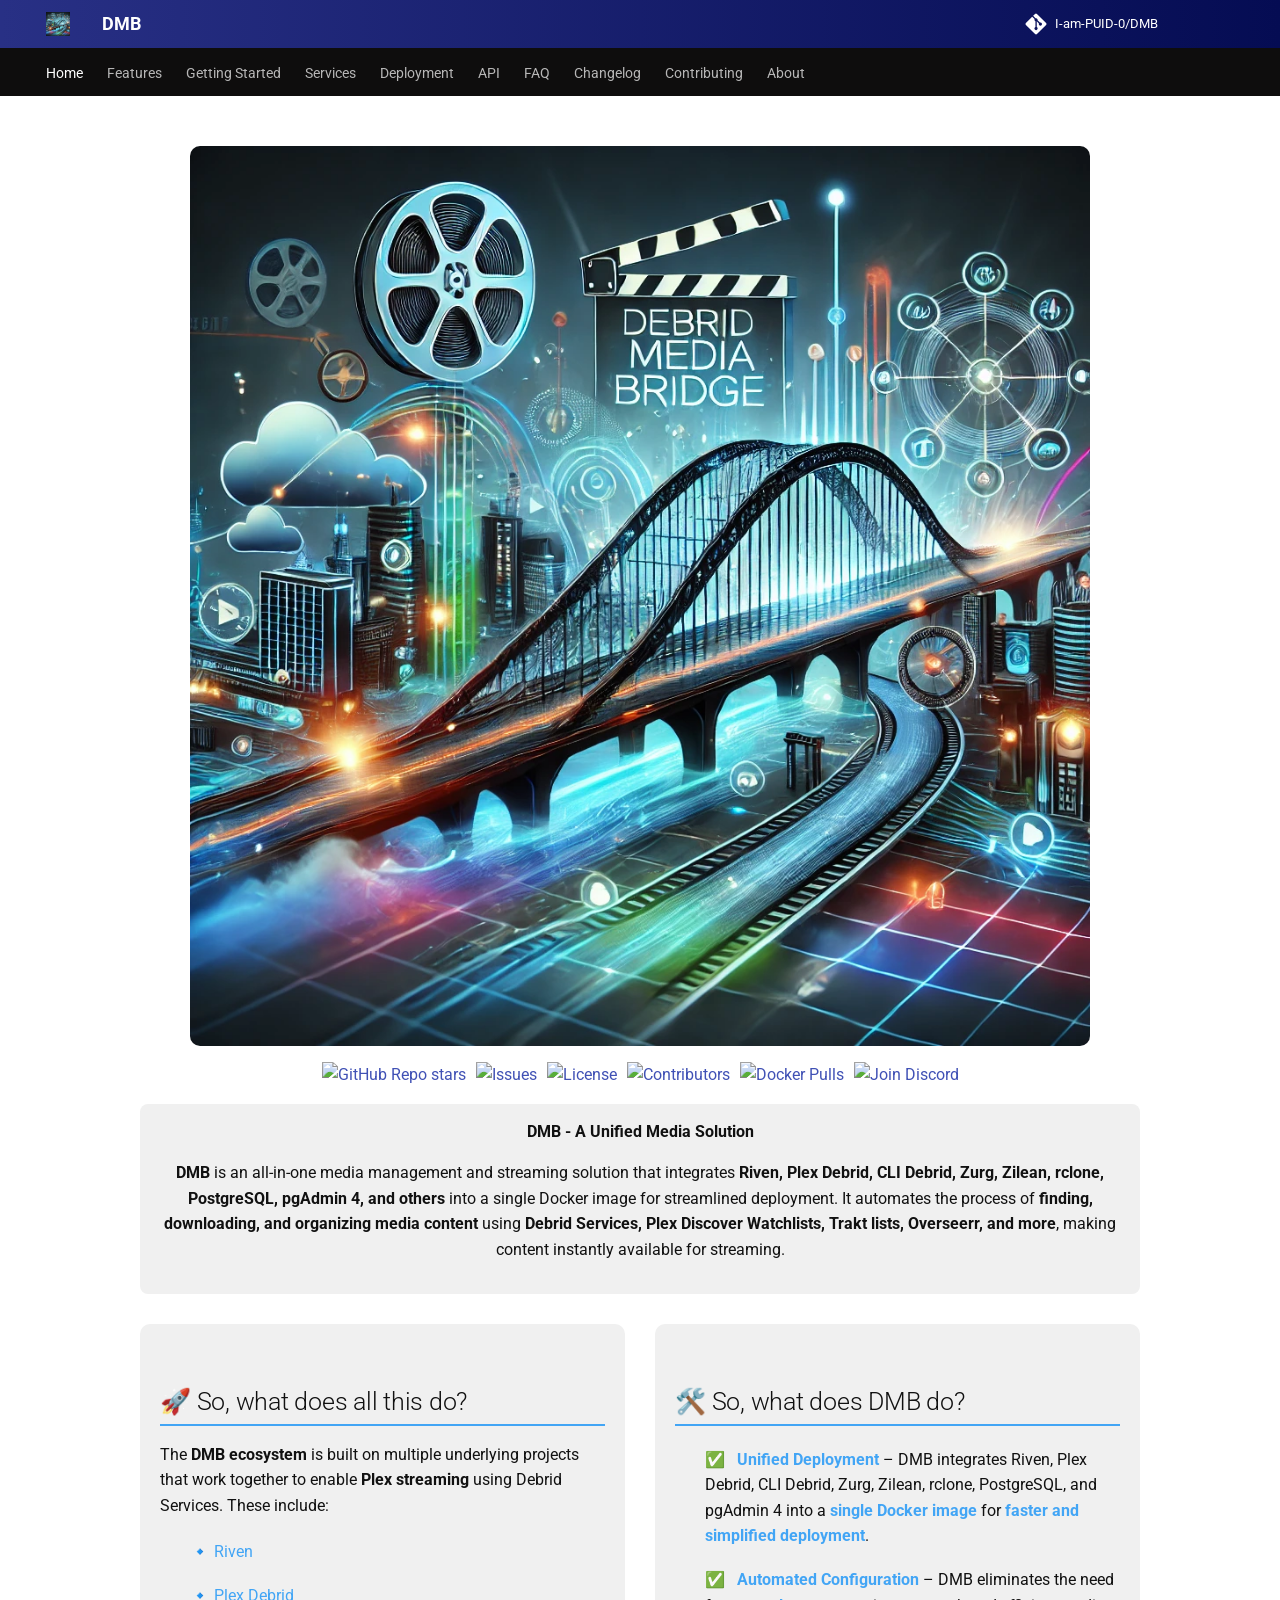
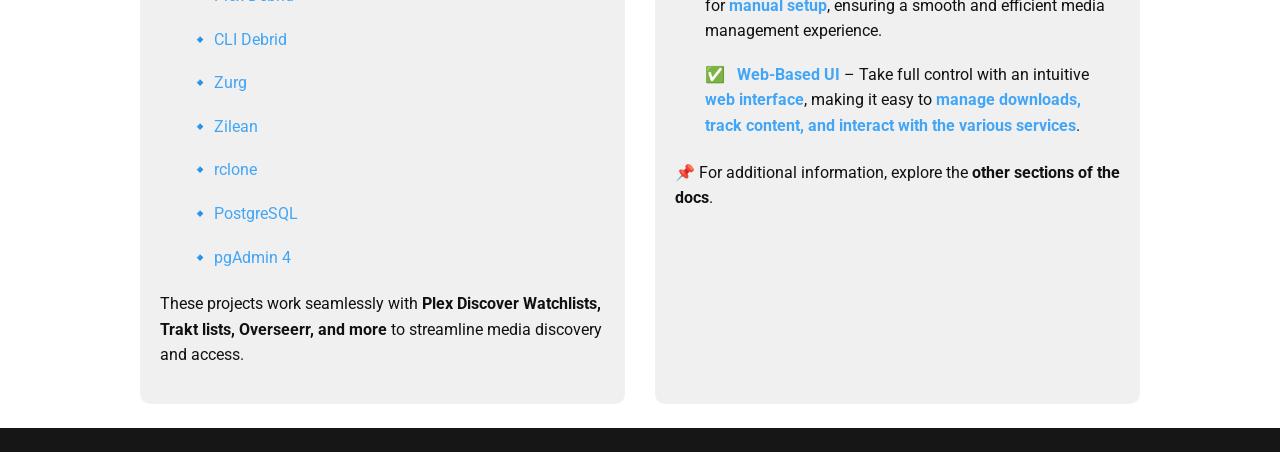
==== index.html @ b2451473 "Initialize gh-pages" ====
<!doctype html>
<html lang="en" class="no-js">
  <head>
    
      <meta charset="utf-8">
      <meta name="viewport" content="width=device-width,initial-scale=1">
      
        <meta name="description" content="DMB Documentation">
      
      
        <meta name="author" content="DMB Team">
      
      
        <link rel="canonical" href="https://I-am-PUID-0.github.io/docs/">
      
      
      
        <link rel="next" href="features/">
      
      
      <link rel="icon" href="assets/images/favicon.ico">
      <meta name="generator" content="mkdocs-1.6.1, mkdocs-material-9.6.9">
    
    
      
        <title>Debrid Media Bridge - DMB</title>
      
    
    
      <link rel="stylesheet" href="assets/stylesheets/main.4af4bdda.min.css">
      
        
        <link rel="stylesheet" href="assets/stylesheets/palette.06af60db.min.css">
      
      


    
    
      
    
    
      
        
        
        <link rel="preconnect" href="https://fonts.gstatic.com" crossorigin>
        <link rel="stylesheet" href="https://fonts.googleapis.com/css?family=Roboto:300,300i,400,400i,700,700i%7CRoboto+Mono:400,400i,700,700i&display=fallback">
        <style>:root{--md-text-font:"Roboto";--md-code-font:"Roboto Mono"}</style>
      
    
    
      <link rel="stylesheet" href="assets/css/main.css">
    
    <script>__md_scope=new URL(".",location),__md_hash=e=>[...e].reduce(((e,_)=>(e<<5)-e+_.charCodeAt(0)),0),__md_get=(e,_=localStorage,t=__md_scope)=>JSON.parse(_.getItem(t.pathname+"."+e)),__md_set=(e,_,t=localStorage,a=__md_scope)=>{try{t.setItem(a.pathname+"."+e,JSON.stringify(_))}catch(e){}}</script>
    
      

    
    
    
  </head>
  
  
    
    
      
    
    
    
    
    <body dir="ltr" data-md-color-scheme="default" data-md-color-primary="indigo" data-md-color-accent="indigo">
  
    
    <input class="md-toggle" data-md-toggle="drawer" type="checkbox" id="__drawer" autocomplete="off">
    <input class="md-toggle" data-md-toggle="search" type="checkbox" id="__search" autocomplete="off">
    <label class="md-overlay" for="__drawer"></label>
    <div data-md-component="skip">
      
    </div>
    <div data-md-component="announce">
      
    </div>
    
    
      

<header class="md-header" data-md-component="header">
  <nav class="md-header__inner md-grid" aria-label="Header">
    <a href="." title="DMB" class="md-header__button md-logo" aria-label="DMB" data-md-component="logo">
      
  <img src="assets/images/DMB.png" alt="logo">

    </a>
    <label class="md-header__button md-icon" for="__drawer">
      
      <svg xmlns="http://www.w3.org/2000/svg" viewBox="0 0 24 24"><path d="M3 6h18v2H3zm0 5h18v2H3zm0 5h18v2H3z"/></svg>
    </label>
    <div class="md-header__title" data-md-component="header-title">
      <div class="md-header__ellipsis">
        <div class="md-header__topic">
          <span class="md-ellipsis">
            DMB
          </span>
        </div>
        <div class="md-header__topic" data-md-component="header-topic">
          <span class="md-ellipsis">
            
              Debrid Media Bridge
            
          </span>
        </div>
      </div>
    </div>
    
      
        <form class="md-header__option" data-md-component="palette">
  
    
    
    
    <input class="md-option" data-md-color-media="(prefers-color-scheme: light)" data-md-color-scheme="default" data-md-color-primary="indigo" data-md-color-accent="indigo"  aria-label="Switch to dark mode"  type="radio" name="__palette" id="__palette_0">
    
      <label class="md-header__button md-icon" title="Switch to dark mode" for="__palette_1" hidden>
        <svg xmlns="http://www.w3.org/2000/svg" viewBox="0 0 24 24"><path d="m17.75 4.09-2.53 1.94.91 3.06-2.63-1.81-2.63 1.81.91-3.06-2.53-1.94L12.44 4l1.06-3 1.06 3zm3.5 6.91-1.64 1.25.59 1.98-1.7-1.17-1.7 1.17.59-1.98L15.75 11l2.06-.05L18.5 9l.69 1.95zm-2.28 4.95c.83-.08 1.72 1.1 1.19 1.85-.32.45-.66.87-1.08 1.27C15.17 23 8.84 23 4.94 19.07c-3.91-3.9-3.91-10.24 0-14.14.4-.4.82-.76 1.27-1.08.75-.53 1.93.36 1.85 1.19-.27 2.86.69 5.83 2.89 8.02a9.96 9.96 0 0 0 8.02 2.89m-1.64 2.02a12.08 12.08 0 0 1-7.8-3.47c-2.17-2.19-3.33-5-3.49-7.82-2.81 3.14-2.7 7.96.31 10.98 3.02 3.01 7.84 3.12 10.98.31"/></svg>
      </label>
    
  
    
    
    
    <input class="md-option" data-md-color-media="(prefers-color-scheme: dark)" data-md-color-scheme="slate" data-md-color-primary="indigo" data-md-color-accent="indigo"  aria-label="Switch to light mode"  type="radio" name="__palette" id="__palette_1">
    
      <label class="md-header__button md-icon" title="Switch to light mode" for="__palette_0" hidden>
        <svg xmlns="http://www.w3.org/2000/svg" viewBox="0 0 24 24"><path d="M12 7a5 5 0 0 1 5 5 5 5 0 0 1-5 5 5 5 0 0 1-5-5 5 5 0 0 1 5-5m0 2a3 3 0 0 0-3 3 3 3 0 0 0 3 3 3 3 0 0 0 3-3 3 3 0 0 0-3-3m0-7 2.39 3.42C13.65 5.15 12.84 5 12 5s-1.65.15-2.39.42zM3.34 7l4.16-.35A7.2 7.2 0 0 0 5.94 8.5c-.44.74-.69 1.5-.83 2.29zm.02 10 1.76-3.77a7.131 7.131 0 0 0 2.38 4.14zM20.65 7l-1.77 3.79a7.02 7.02 0 0 0-2.38-4.15zm-.01 10-4.14.36c.59-.51 1.12-1.14 1.54-1.86.42-.73.69-1.5.83-2.29zM12 22l-2.41-3.44c.74.27 1.55.44 2.41.44.82 0 1.63-.17 2.37-.44z"/></svg>
      </label>
    
  
</form>
      
    
    
      <script>var palette=__md_get("__palette");if(palette&&palette.color){if("(prefers-color-scheme)"===palette.color.media){var media=matchMedia("(prefers-color-scheme: light)"),input=document.querySelector(media.matches?"[data-md-color-media='(prefers-color-scheme: light)']":"[data-md-color-media='(prefers-color-scheme: dark)']");palette.color.media=input.getAttribute("data-md-color-media"),palette.color.scheme=input.getAttribute("data-md-color-scheme"),palette.color.primary=input.getAttribute("data-md-color-primary"),palette.color.accent=input.getAttribute("data-md-color-accent")}for(var[key,value]of Object.entries(palette.color))document.body.setAttribute("data-md-color-"+key,value)}</script>
    
    
    
      <label class="md-header__button md-icon" for="__search">
        
        <svg xmlns="http://www.w3.org/2000/svg" viewBox="0 0 24 24"><path d="M9.5 3A6.5 6.5 0 0 1 16 9.5c0 1.61-.59 3.09-1.56 4.23l.27.27h.79l5 5-1.5 1.5-5-5v-.79l-.27-.27A6.52 6.52 0 0 1 9.5 16 6.5 6.5 0 0 1 3 9.5 6.5 6.5 0 0 1 9.5 3m0 2C7 5 5 7 5 9.5S7 14 9.5 14 14 12 14 9.5 12 5 9.5 5"/></svg>
      </label>
      <div class="md-search" data-md-component="search" role="dialog">
  <label class="md-search__overlay" for="__search"></label>
  <div class="md-search__inner" role="search">
    <form class="md-search__form" name="search">
      <input type="text" class="md-search__input" name="query" aria-label="Search" placeholder="Search" autocapitalize="off" autocorrect="off" autocomplete="off" spellcheck="false" data-md-component="search-query" required>
      <label class="md-search__icon md-icon" for="__search">
        
        <svg xmlns="http://www.w3.org/2000/svg" viewBox="0 0 24 24"><path d="M9.5 3A6.5 6.5 0 0 1 16 9.5c0 1.61-.59 3.09-1.56 4.23l.27.27h.79l5 5-1.5 1.5-5-5v-.79l-.27-.27A6.52 6.52 0 0 1 9.5 16 6.5 6.5 0 0 1 3 9.5 6.5 6.5 0 0 1 9.5 3m0 2C7 5 5 7 5 9.5S7 14 9.5 14 14 12 14 9.5 12 5 9.5 5"/></svg>
        
        <svg xmlns="http://www.w3.org/2000/svg" viewBox="0 0 24 24"><path d="M20 11v2H8l5.5 5.5-1.42 1.42L4.16 12l7.92-7.92L13.5 5.5 8 11z"/></svg>
      </label>
      <nav class="md-search__options" aria-label="Search">
        
        <button type="reset" class="md-search__icon md-icon" title="Clear" aria-label="Clear" tabindex="-1">
          
          <svg xmlns="http://www.w3.org/2000/svg" viewBox="0 0 24 24"><path d="M19 6.41 17.59 5 12 10.59 6.41 5 5 6.41 10.59 12 5 17.59 6.41 19 12 13.41 17.59 19 19 17.59 13.41 12z"/></svg>
        </button>
      </nav>
      
        <div class="md-search__suggest" data-md-component="search-suggest"></div>
      
    </form>
    <div class="md-search__output">
      <div class="md-search__scrollwrap" tabindex="0" data-md-scrollfix>
        <div class="md-search-result" data-md-component="search-result">
          <div class="md-search-result__meta">
            Initializing search
          </div>
          <ol class="md-search-result__list" role="presentation"></ol>
        </div>
      </div>
    </div>
  </div>
</div>
    
    
      <div class="md-header__source">
        <a href="https://github.com/I-am-PUID-0/DMB" title="Go to repository" class="md-source" data-md-component="source">
  <div class="md-source__icon md-icon">
    
    <svg xmlns="http://www.w3.org/2000/svg" viewBox="0 0 448 512"><!--! Font Awesome Free 6.7.2 by @fontawesome - https://fontawesome.com License - https://fontawesome.com/license/free (Icons: CC BY 4.0, Fonts: SIL OFL 1.1, Code: MIT License) Copyright 2024 Fonticons, Inc.--><path d="M439.55 236.05 244 40.45a28.87 28.87 0 0 0-40.81 0l-40.66 40.63 51.52 51.52c27.06-9.14 52.68 16.77 43.39 43.68l49.66 49.66c34.23-11.8 61.18 31 35.47 56.69-26.49 26.49-70.21-2.87-56-37.34L240.22 199v121.85c25.3 12.54 22.26 41.85 9.08 55a34.34 34.34 0 0 1-48.55 0c-17.57-17.6-11.07-46.91 11.25-56v-123c-20.8-8.51-24.6-30.74-18.64-45L142.57 101 8.45 235.14a28.86 28.86 0 0 0 0 40.81l195.61 195.6a28.86 28.86 0 0 0 40.8 0l194.69-194.69a28.86 28.86 0 0 0 0-40.81"/></svg>
  </div>
  <div class="md-source__repository">
    I-am-PUID-0/DMB
  </div>
</a>
      </div>
    
  </nav>
  
</header>
    
    <div class="md-container" data-md-component="container">
      
      
        
          
            
<nav class="md-tabs" aria-label="Tabs" data-md-component="tabs">
  <div class="md-grid">
    <ul class="md-tabs__list">
      
        
  
  
    
  
  
    <li class="md-tabs__item md-tabs__item--active">
      <a href="." class="md-tabs__link">
        
  
    
  
  Home

      </a>
    </li>
  

      
        
  
  
  
    
    
      <li class="md-tabs__item">
        <a href="features/" class="md-tabs__link">
          
  
  Features

        </a>
      </li>
    
  

      
        
  
  
  
    
    
      <li class="md-tabs__item">
        <a href="getting-started/" class="md-tabs__link">
          
  
  Getting Started

        </a>
      </li>
    
  

      
        
  
  
  
    
    
      <li class="md-tabs__item">
        <a href="services/" class="md-tabs__link">
          
  
  Services

        </a>
      </li>
    
  

      
        
  
  
  
    
    
      <li class="md-tabs__item">
        <a href="deployment/" class="md-tabs__link">
          
  
  Deployment

        </a>
      </li>
    
  

      
        
  
  
  
    
    
      <li class="md-tabs__item">
        <a href="api/" class="md-tabs__link">
          
  
  API

        </a>
      </li>
    
  

      
        
  
  
  
    
    
      <li class="md-tabs__item">
        <a href="faq/general/" class="md-tabs__link">
          
  
  FAQ

        </a>
      </li>
    
  

      
        
  
  
  
    <li class="md-tabs__item">
      <a href="changelog/" class="md-tabs__link">
        
  
    
  
  Changelog

      </a>
    </li>
  

      
        
  
  
  
    <li class="md-tabs__item">
      <a href="contributing/" class="md-tabs__link">
        
  
    
  
  Contributing

      </a>
    </li>
  

      
        
  
  
  
    <li class="md-tabs__item">
      <a href="about/" class="md-tabs__link">
        
  
    
  
  About

      </a>
    </li>
  

      
    </ul>
  </div>
</nav>
          
        
      
      <main class="md-main" data-md-component="main">
        <div class="md-main__inner md-grid">
          
            
              
                
              
              <div class="md-sidebar md-sidebar--primary" data-md-component="sidebar" data-md-type="navigation" hidden>
                <div class="md-sidebar__scrollwrap">
                  <div class="md-sidebar__inner">
                    


  


<nav class="md-nav md-nav--primary md-nav--lifted" aria-label="Navigation" data-md-level="0">
  <label class="md-nav__title" for="__drawer">
    <a href="." title="DMB" class="md-nav__button md-logo" aria-label="DMB" data-md-component="logo">
      
  <img src="assets/images/DMB.png" alt="logo">

    </a>
    DMB
  </label>
  
    <div class="md-nav__source">
      <a href="https://github.com/I-am-PUID-0/DMB" title="Go to repository" class="md-source" data-md-component="source">
  <div class="md-source__icon md-icon">
    
    <svg xmlns="http://www.w3.org/2000/svg" viewBox="0 0 448 512"><!--! Font Awesome Free 6.7.2 by @fontawesome - https://fontawesome.com License - https://fontawesome.com/license/free (Icons: CC BY 4.0, Fonts: SIL OFL 1.1, Code: MIT License) Copyright 2024 Fonticons, Inc.--><path d="M439.55 236.05 244 40.45a28.87 28.87 0 0 0-40.81 0l-40.66 40.63 51.52 51.52c27.06-9.14 52.68 16.77 43.39 43.68l49.66 49.66c34.23-11.8 61.18 31 35.47 56.69-26.49 26.49-70.21-2.87-56-37.34L240.22 199v121.85c25.3 12.54 22.26 41.85 9.08 55a34.34 34.34 0 0 1-48.55 0c-17.57-17.6-11.07-46.91 11.25-56v-123c-20.8-8.51-24.6-30.74-18.64-45L142.57 101 8.45 235.14a28.86 28.86 0 0 0 0 40.81l195.61 195.6a28.86 28.86 0 0 0 40.8 0l194.69-194.69a28.86 28.86 0 0 0 0-40.81"/></svg>
  </div>
  <div class="md-source__repository">
    I-am-PUID-0/DMB
  </div>
</a>
    </div>
  
  <ul class="md-nav__list" data-md-scrollfix>
    
      
      
  
  
    
  
  
  
    <li class="md-nav__item md-nav__item--active">
      
      <input class="md-nav__toggle md-toggle" type="checkbox" id="__toc">
      
      
      
      <a href="." class="md-nav__link md-nav__link--active">
        
  
  <span class="md-ellipsis">
    Home
    
  </span>
  

      </a>
      
    </li>
  

    
      
      
  
  
  
  
    
    
    
      
      
        
      
    
    
    <li class="md-nav__item md-nav__item--nested">
      
        
        
        <input class="md-nav__toggle md-toggle " type="checkbox" id="__nav_2" >
        
          
          <label class="md-nav__link" for="__nav_2" id="__nav_2_label" tabindex="0">
            
  
  <span class="md-ellipsis">
    Features
    
  </span>
  

            <span class="md-nav__icon md-icon"></span>
          </label>
        
        <nav class="md-nav" data-md-level="1" aria-labelledby="__nav_2_label" aria-expanded="false">
          <label class="md-nav__title" for="__nav_2">
            <span class="md-nav__icon md-icon"></span>
            Features
          </label>
          <ul class="md-nav__list" data-md-scrollfix>
            
              
                
  
  
  
  
    <li class="md-nav__item">
      <a href="features/" class="md-nav__link">
        
  
  <span class="md-ellipsis">
    Overview
    
  </span>
  

      </a>
    </li>
  

              
            
              
                
  
  
  
  
    <li class="md-nav__item">
      <a href="features/configuration/" class="md-nav__link">
        
  
  <span class="md-ellipsis">
    Configuration
    
  </span>
  

      </a>
    </li>
  

              
            
              
                
  
  
  
  
    <li class="md-nav__item">
      <a href="features/usage/" class="md-nav__link">
        
  
  <span class="md-ellipsis">
    Usage
    
  </span>
  

      </a>
    </li>
  

              
            
          </ul>
        </nav>
      
    </li>
  

    
      
      
  
  
  
  
    
    
    
      
      
        
      
    
    
    <li class="md-nav__item md-nav__item--nested">
      
        
        
        <input class="md-nav__toggle md-toggle " type="checkbox" id="__nav_3" >
        
          
          <label class="md-nav__link" for="__nav_3" id="__nav_3_label" tabindex="0">
            
  
  <span class="md-ellipsis">
    Getting Started
    
  </span>
  

            <span class="md-nav__icon md-icon"></span>
          </label>
        
        <nav class="md-nav" data-md-level="1" aria-labelledby="__nav_3_label" aria-expanded="false">
          <label class="md-nav__title" for="__nav_3">
            <span class="md-nav__icon md-icon"></span>
            Getting Started
          </label>
          <ul class="md-nav__list" data-md-scrollfix>
            
              
                
  
  
  
  
    <li class="md-nav__item">
      <a href="getting-started/" class="md-nav__link">
        
  
  <span class="md-ellipsis">
    Introduction
    
  </span>
  

      </a>
    </li>
  

              
            
              
                
  
  
  
  
    <li class="md-nav__item">
      <a href="getting-started/installation/" class="md-nav__link">
        
  
  <span class="md-ellipsis">
    Installation
    
  </span>
  

      </a>
    </li>
  

              
            
          </ul>
        </nav>
      
    </li>
  

    
      
      
  
  
  
  
    
    
    
      
      
        
      
    
    
    <li class="md-nav__item md-nav__item--nested">
      
        
        
        <input class="md-nav__toggle md-toggle " type="checkbox" id="__nav_4" >
        
          
          <label class="md-nav__link" for="__nav_4" id="__nav_4_label" tabindex="0">
            
  
  <span class="md-ellipsis">
    Services
    
  </span>
  

            <span class="md-nav__icon md-icon"></span>
          </label>
        
        <nav class="md-nav" data-md-level="1" aria-labelledby="__nav_4_label" aria-expanded="false">
          <label class="md-nav__title" for="__nav_4">
            <span class="md-nav__icon md-icon"></span>
            Services
          </label>
          <ul class="md-nav__list" data-md-scrollfix>
            
              
                
  
  
  
  
    <li class="md-nav__item">
      <a href="services/" class="md-nav__link">
        
  
  <span class="md-ellipsis">
    Overview
    
  </span>
  

      </a>
    </li>
  

              
            
              
                
  
  
  
  
    <li class="md-nav__item">
      <a href="services/api/" class="md-nav__link">
        
  
  <span class="md-ellipsis">
    DMB API
    
  </span>
  

      </a>
    </li>
  

              
            
              
                
  
  
  
  
    <li class="md-nav__item">
      <a href="services/dmb-frontend/" class="md-nav__link">
        
  
  <span class="md-ellipsis">
    DMB Frontend
    
  </span>
  

      </a>
    </li>
  

              
            
              
                
  
  
  
  
    <li class="md-nav__item">
      <a href="services/cli-debrid/" class="md-nav__link">
        
  
  <span class="md-ellipsis">
    CLI Debrid
    
  </span>
  

      </a>
    </li>
  

              
            
              
                
  
  
  
  
    <li class="md-nav__item">
      <a href="services/cli-battery/" class="md-nav__link">
        
  
  <span class="md-ellipsis">
    CLI Battery
    
  </span>
  

      </a>
    </li>
  

              
            
              
                
  
  
  
  
    <li class="md-nav__item">
      <a href="services/phalanx-db/" class="md-nav__link">
        
  
  <span class="md-ellipsis">
    Phalanx DB
    
  </span>
  

      </a>
    </li>
  

              
            
              
                
  
  
  
  
    <li class="md-nav__item">
      <a href="services/plex-debrid/" class="md-nav__link">
        
  
  <span class="md-ellipsis">
    Plex Debrid
    
  </span>
  

      </a>
    </li>
  

              
            
              
                
  
  
  
  
    <li class="md-nav__item">
      <a href="services/pgadmin/" class="md-nav__link">
        
  
  <span class="md-ellipsis">
    pgAdmin
    
  </span>
  

      </a>
    </li>
  

              
            
              
                
  
  
  
  
    <li class="md-nav__item">
      <a href="services/postgres/" class="md-nav__link">
        
  
  <span class="md-ellipsis">
    PostgreSQL
    
  </span>
  

      </a>
    </li>
  

              
            
              
                
  
  
  
  
    <li class="md-nav__item">
      <a href="services/rclone/" class="md-nav__link">
        
  
  <span class="md-ellipsis">
    rclone
    
  </span>
  

      </a>
    </li>
  

              
            
              
                
  
  
  
  
    <li class="md-nav__item">
      <a href="services/riven-backend/" class="md-nav__link">
        
  
  <span class="md-ellipsis">
    Riven Backend
    
  </span>
  

      </a>
    </li>
  

              
            
              
                
  
  
  
  
    <li class="md-nav__item">
      <a href="services/riven-frontend/" class="md-nav__link">
        
  
  <span class="md-ellipsis">
    Riven Frontend
    
  </span>
  

      </a>
    </li>
  

              
            
              
                
  
  
  
  
    <li class="md-nav__item">
      <a href="services/zilean/" class="md-nav__link">
        
  
  <span class="md-ellipsis">
    Zilean
    
  </span>
  

      </a>
    </li>
  

              
            
              
                
  
  
  
  
    <li class="md-nav__item">
      <a href="services/zurg/" class="md-nav__link">
        
  
  <span class="md-ellipsis">
    Zurg
    
  </span>
  

      </a>
    </li>
  

              
            
          </ul>
        </nav>
      
    </li>
  

    
      
      
  
  
  
  
    
    
    
      
      
        
      
    
    
    <li class="md-nav__item md-nav__item--nested">
      
        
        
        <input class="md-nav__toggle md-toggle " type="checkbox" id="__nav_5" >
        
          
          <label class="md-nav__link" for="__nav_5" id="__nav_5_label" tabindex="0">
            
  
  <span class="md-ellipsis">
    Deployment
    
  </span>
  

            <span class="md-nav__icon md-icon"></span>
          </label>
        
        <nav class="md-nav" data-md-level="1" aria-labelledby="__nav_5_label" aria-expanded="false">
          <label class="md-nav__title" for="__nav_5">
            <span class="md-nav__icon md-icon"></span>
            Deployment
          </label>
          <ul class="md-nav__list" data-md-scrollfix>
            
              
                
  
  
  
  
    <li class="md-nav__item">
      <a href="deployment/" class="md-nav__link">
        
  
  <span class="md-ellipsis">
    Overview
    
  </span>
  

      </a>
    </li>
  

              
            
              
                
  
  
  
  
    <li class="md-nav__item">
      <a href="deployment/docker/" class="md-nav__link">
        
  
  <span class="md-ellipsis">
    Docker
    
  </span>
  

      </a>
    </li>
  

              
            
              
                
  
  
  
  
    <li class="md-nav__item">
      <a href="deployment/portainer/" class="md-nav__link">
        
  
  <span class="md-ellipsis">
    Portainer
    
  </span>
  

      </a>
    </li>
  

              
            
              
                
  
  
  
  
    <li class="md-nav__item">
      <a href="deployment/unraid/" class="md-nav__link">
        
  
  <span class="md-ellipsis">
    Unraid
    
  </span>
  

      </a>
    </li>
  

              
            
              
                
  
  
  
  
    <li class="md-nav__item">
      <a href="deployment/wsl/" class="md-nav__link">
        
  
  <span class="md-ellipsis">
    WSL
    
  </span>
  

      </a>
    </li>
  

              
            
              
                
  
  
  
  
    <li class="md-nav__item">
      <a href="deployment/proxmox/" class="md-nav__link">
        
  
  <span class="md-ellipsis">
    Proxmox
    
  </span>
  

      </a>
    </li>
  

              
            
              
                
  
  
  
  
    <li class="md-nav__item">
      <a href="deployment/synology/" class="md-nav__link">
        
  
  <span class="md-ellipsis">
    Synology
    
  </span>
  

      </a>
    </li>
  

              
            
              
                
  
  
  
  
    <li class="md-nav__item">
      <a href="deployment/qnap/" class="md-nav__link">
        
  
  <span class="md-ellipsis">
    QNAP
    
  </span>
  

      </a>
    </li>
  

              
            
              
                
  
  
  
  
    <li class="md-nav__item">
      <a href="deployment/truenas/" class="md-nav__link">
        
  
  <span class="md-ellipsis">
    TrueNAS
    
  </span>
  

      </a>
    </li>
  

              
            
              
                
  
  
  
  
    <li class="md-nav__item">
      <a href="deployment/dockge/" class="md-nav__link">
        
  
  <span class="md-ellipsis">
    Dockge
    
  </span>
  

      </a>
    </li>
  

              
            
          </ul>
        </nav>
      
    </li>
  

    
      
      
  
  
  
  
    
    
    
      
      
        
      
    
    
    <li class="md-nav__item md-nav__item--nested">
      
        
        
        <input class="md-nav__toggle md-toggle " type="checkbox" id="__nav_6" >
        
          
          <label class="md-nav__link" for="__nav_6" id="__nav_6_label" tabindex="0">
            
  
  <span class="md-ellipsis">
    API
    
  </span>
  

            <span class="md-nav__icon md-icon"></span>
          </label>
        
        <nav class="md-nav" data-md-level="1" aria-labelledby="__nav_6_label" aria-expanded="false">
          <label class="md-nav__title" for="__nav_6">
            <span class="md-nav__icon md-icon"></span>
            API
          </label>
          <ul class="md-nav__list" data-md-scrollfix>
            
              
                
  
  
  
  
    <li class="md-nav__item">
      <a href="api/" class="md-nav__link">
        
  
  <span class="md-ellipsis">
    Overview
    
  </span>
  

      </a>
    </li>
  

              
            
              
                
  
  
  
  
    <li class="md-nav__item">
      <a href="api/health/" class="md-nav__link">
        
  
  <span class="md-ellipsis">
    Health
    
  </span>
  

      </a>
    </li>
  

              
            
              
                
  
  
  
  
    <li class="md-nav__item">
      <a href="api/process/" class="md-nav__link">
        
  
  <span class="md-ellipsis">
    Process Management
    
  </span>
  

      </a>
    </li>
  

              
            
              
                
  
  
  
  
    <li class="md-nav__item">
      <a href="api/config/" class="md-nav__link">
        
  
  <span class="md-ellipsis">
    Configuration
    
  </span>
  

      </a>
    </li>
  

              
            
              
                
  
  
  
  
    <li class="md-nav__item">
      <a href="api/logs/" class="md-nav__link">
        
  
  <span class="md-ellipsis">
    Logs
    
  </span>
  

      </a>
    </li>
  

              
            
              
                
  
  
  
  
    <li class="md-nav__item">
      <a href="api/websocket_logs/" class="md-nav__link">
        
  
  <span class="md-ellipsis">
    Real-Time WebSocket Logs
    
  </span>
  

      </a>
    </li>
  

              
            
          </ul>
        </nav>
      
    </li>
  

    
      
      
  
  
  
  
    
    
    
      
      
        
      
    
    
    <li class="md-nav__item md-nav__item--nested">
      
        
        
        <input class="md-nav__toggle md-toggle " type="checkbox" id="__nav_7" >
        
          
          <label class="md-nav__link" for="__nav_7" id="__nav_7_label" tabindex="0">
            
  
  <span class="md-ellipsis">
    FAQ
    
  </span>
  

            <span class="md-nav__icon md-icon"></span>
          </label>
        
        <nav class="md-nav" data-md-level="1" aria-labelledby="__nav_7_label" aria-expanded="false">
          <label class="md-nav__title" for="__nav_7">
            <span class="md-nav__icon md-icon"></span>
            FAQ
          </label>
          <ul class="md-nav__list" data-md-scrollfix>
            
              
                
  
  
  
  
    <li class="md-nav__item">
      <a href="faq/general/" class="md-nav__link">
        
  
  <span class="md-ellipsis">
    General
    
  </span>
  

      </a>
    </li>
  

              
            
              
                
  
  
  
  
    <li class="md-nav__item">
      <a href="faq/dmb/" class="md-nav__link">
        
  
  <span class="md-ellipsis">
    DMB
    
  </span>
  

      </a>
    </li>
  

              
            
              
                
  
  
  
  
    <li class="md-nav__item">
      <a href="faq/cli-debrid/" class="md-nav__link">
        
  
  <span class="md-ellipsis">
    CLI Debrid
    
  </span>
  

      </a>
    </li>
  

              
            
              
                
  
  
  
  
    <li class="md-nav__item">
      <a href="faq/plex/" class="md-nav__link">
        
  
  <span class="md-ellipsis">
    Plex
    
  </span>
  

      </a>
    </li>
  

              
            
              
                
  
  
  
  
    <li class="md-nav__item">
      <a href="faq/plex-debrid/" class="md-nav__link">
        
  
  <span class="md-ellipsis">
    Plex Debrid
    
  </span>
  

      </a>
    </li>
  

              
            
              
                
  
  
  
  
    <li class="md-nav__item">
      <a href="faq/pgadmin/" class="md-nav__link">
        
  
  <span class="md-ellipsis">
    pgAdmin
    
  </span>
  

      </a>
    </li>
  

              
            
              
                
  
  
  
  
    <li class="md-nav__item">
      <a href="faq/postgres/" class="md-nav__link">
        
  
  <span class="md-ellipsis">
    PostgreSQL
    
  </span>
  

      </a>
    </li>
  

              
            
              
                
  
  
  
  
    <li class="md-nav__item">
      <a href="faq/rclone/" class="md-nav__link">
        
  
  <span class="md-ellipsis">
    rclone
    
  </span>
  

      </a>
    </li>
  

              
            
              
                
  
  
  
  
    <li class="md-nav__item">
      <a href="faq/riven/" class="md-nav__link">
        
  
  <span class="md-ellipsis">
    Riven
    
  </span>
  

      </a>
    </li>
  

              
            
              
                
  
  
  
  
    <li class="md-nav__item">
      <a href="faq/zilean/" class="md-nav__link">
        
  
  <span class="md-ellipsis">
    Zilean
    
  </span>
  

      </a>
    </li>
  

              
            
              
                
  
  
  
  
    <li class="md-nav__item">
      <a href="faq/zurg/" class="md-nav__link">
        
  
  <span class="md-ellipsis">
    Zurg
    
  </span>
  

      </a>
    </li>
  

              
            
          </ul>
        </nav>
      
    </li>
  

    
      
      
  
  
  
  
    <li class="md-nav__item">
      <a href="changelog/" class="md-nav__link">
        
  
  <span class="md-ellipsis">
    Changelog
    
  </span>
  

      </a>
    </li>
  

    
      
      
  
  
  
  
    <li class="md-nav__item">
      <a href="contributing/" class="md-nav__link">
        
  
  <span class="md-ellipsis">
    Contributing
    
  </span>
  

      </a>
    </li>
  

    
      
      
  
  
  
  
    <li class="md-nav__item">
      <a href="about/" class="md-nav__link">
        
  
  <span class="md-ellipsis">
    About
    
  </span>
  

      </a>
    </li>
  

    
  </ul>
</nav>
                  </div>
                </div>
              </div>
            
            
              
                
              
              <div class="md-sidebar md-sidebar--secondary" data-md-component="sidebar" data-md-type="toc" hidden>
                <div class="md-sidebar__scrollwrap">
                  <div class="md-sidebar__inner">
                    

<nav class="md-nav md-nav--secondary" aria-label="Table of contents">
  
  
  
  
</nav>
                  </div>
                </div>
              </div>
            
          
          
            <div class="md-content" data-md-component="content">
              <article class="md-content__inner md-typeset">
                
                  
  



  
  


  <h1>Home</h1>

<div align="center">
  <a href="https://github.com/I-am-PUID-0/DMB">
    <picture>
      <img
        class="hero"
        alt="DMB"
        src="assets/images/DMB.png"
      >
    </picture>
  </a>
</div>

<p><div
  align="center"
  style="display: flex; flex-wrap: wrap; gap: 10px; justify-content: center; margin-top: 1em;"
>
  <a href="https://github.com/I-am-PUID-0/DMB/stargazers">
    <img
      alt="GitHub Repo stars"
      src="https://img.shields.io/github/stars/I-am-PUID-0/DMB?style=for-the-badge"
    />
  </a>
  <a href="https://github.com/I-am-PUID-0/DMB/issues">
    <img
      alt="Issues"
      src="https://img.shields.io/github/issues/I-am-PUID-0/DMB?style=for-the-badge"
    />
  </a>
  <a href="https://github.com/I-am-PUID-0/DMB/blob/master/LICENSE">
    <img
      alt="License"
      src="https://img.shields.io/github/license/I-am-PUID-0/DMB?style=for-the-badge"
    />
  </a>
  <a href="https://github.com/I-am-PUID-0/DMB/graphs/contributors">
    <img
      alt="Contributors"
      src="https://img.shields.io/github/contributors/I-am-PUID-0/DMB?style=for-the-badge"
    />
  </a>
  <a href="https://hub.docker.com/r/iampuid0/dmb">
    <img
      alt="Docker Pulls"
      src="https://img.shields.io/docker/pulls/iampuid0/dmb?style=for-the-badge&logo=docker&logoColor=white"
    />
  </a>
  <a href="https://discord.gg/8dqKUBtbp5">
    <img
      alt="Join Discord"
      src="https://img.shields.io/badge/Join%20us%20on%20Discord-5865F2?style=for-the-badge&logo=discord&logoColor=white"
    />
  </a>
</div>
</p>
<div class="container">
    <div class="intro-section">
        <div class="note">
            <strong>DMB - A Unified Media Solution</strong><br>
            <p>
                <strong>DMB</strong> is an all-in-one media management and streaming solution that integrates 
                <strong>Riven, Plex Debrid, CLI Debrid, Zurg, Zilean, rclone, PostgreSQL, pgAdmin 4, and others</strong> into a single Docker image 
                for streamlined deployment. It automates the process of 
                <strong>finding, downloading, and organizing media content</strong> using 
                <strong>Debrid Services, Plex Discover Watchlists, Trakt lists, Overseerr, and more</strong>, 
                making content instantly available for streaming.
            </p>
        </div>
    </div>

    <div class="flex-container">
        <div class="column">
            <h2>🚀 So, what does all this do?</h2>
            <p>The <strong>DMB ecosystem</strong> is built on multiple underlying projects that work together to enable <strong>Plex streaming</strong> using Debrid Services. These include:</p>
            <ul class="project-list">
                <li>🔹 <a href="https://github.com/rivenmedia/riven">Riven</a></li>
                <li>🔹 <a href="https://github.com/I-am-PUID-0/plex_debrid">Plex Debrid</a></li>
                <li>🔹 <a href="https://github.com/godver3/cli_debrid">CLI Debrid</a></li>
                <li>🔹 <a href="https://github.com/debridmediamanager/zurg-testing">Zurg</a></li>
                <li>🔹 <a href="https://github.com/iPromKnight/zilean">Zilean</a></li>
                <li>🔹 <a href="https://github.com/rclone/rclone">rclone</a></li>
                <li>🔹 <a href="https://www.postgresql.org/">PostgreSQL</a></li>
                <li>🔹 <a href="https://www.pgadmin.org/">pgAdmin 4</a></li>
            </ul>
            <p>These projects work seamlessly with <strong>Plex Discover Watchlists, Trakt lists, Overseerr, and more</strong> to streamline media discovery and access.</p>
        </div>

        <div class="column">
            <h2>🛠️ So, what does DMB do?</h2>
            <ul class="features">
                <li> <strong>Unified Deployment</strong> – DMB integrates Riven, Plex Debrid, CLI Debrid, Zurg, Zilean, rclone, PostgreSQL, and pgAdmin 4 into a <strong>single Docker image</strong> for <strong>faster and simplified deployment</strong>.</li>
                <li> <strong>Automated Configuration</strong> – DMB eliminates the need for <strong>manual setup</strong>, ensuring a smooth and efficient media management experience.</li>
                <li> <strong>Web-Based UI</strong> – Take full control with an intuitive <strong>web interface</strong>, making it easy to <strong>manage downloads, track content, and interact with the various services</strong>.</li>
            </ul>
            <p>📌 For additional information, explore the <strong>other sections of the docs</strong>.</p>
        </div>
    </div>
</div>







  
  




  



                
              </article>
            </div>
          
          
<script>var target=document.getElementById(location.hash.slice(1));target&&target.name&&(target.checked=target.name.startsWith("__tabbed_"))</script>
        </div>
        
      </main>
      
        <footer class="md-footer">
  
  <div class="md-footer-meta md-typeset">
    <div class="md-footer-meta__inner md-grid">
      <div class="md-copyright">
  
  
</div>
      
    </div>
  </div>
</footer>
      
    </div>
    <div class="md-dialog" data-md-component="dialog">
      <div class="md-dialog__inner md-typeset"></div>
    </div>
    
    
    <script id="__config" type="application/json">{"base": ".", "features": ["navigation.tabs", "navigation.sections", "navigation.instant", "navigation.tracking", "search.suggest", "search.highlight", "content.code.copy", "content.code.annotate"], "search": "assets/javascripts/workers/search.f8cc74c7.min.js", "translations": {"clipboard.copied": "Copied to clipboard", "clipboard.copy": "Copy to clipboard", "search.result.more.one": "1 more on this page", "search.result.more.other": "# more on this page", "search.result.none": "No matching documents", "search.result.one": "1 matching document", "search.result.other": "# matching documents", "search.result.placeholder": "Type to start searching", "search.result.term.missing": "Missing", "select.version": "Select version"}}</script>
    
    
      <script src="assets/javascripts/bundle.c8b220af.min.js"></script>
      
        <script src="https://cdn.jsdelivr.net/npm/medium-zoom@1.1.0/dist/medium-zoom.min.js"></script>
      
        <script src="assets/js/zoom.js"></script>
      
        <script src="assets/js/github-meta.js"></script>
      
    
  </body>
</html>
---- assets/stylesheets/main.4af4bdda.min.css ----
@charset "UTF-8";html{-webkit-text-size-adjust:none;-moz-text-size-adjust:none;text-size-adjust:none;box-sizing:border-box}*,:after,:before{box-sizing:inherit}@media (prefers-reduced-motion){*,:after,:before{transition:none!important}}body{margin:0}a,button,input,label{-webkit-tap-highlight-color:transparent}a{color:inherit;text-decoration:none}hr{border:0;box-sizing:initial;display:block;height:.05rem;overflow:visible;padding:0}small{font-size:80%}sub,sup{line-height:1em}img{border-style:none}table{border-collapse:initial;border-spacing:0}td,th{font-weight:400;vertical-align:top}button{background:#0000;border:0;font-family:inherit;font-size:inherit;margin:0;padding:0}input{border:0;outline:none}:root{--md-primary-fg-color:#4051b5;--md-primary-fg-color--light:#5d6cc0;--md-primary-fg-color--dark:#303fa1;--md-primary-bg-color:#fff;--md-primary-bg-color--light:#ffffffb3;--md-accent-fg-color:#526cfe;--md-accent-fg-color--transparent:#526cfe1a;--md-accent-bg-color:#fff;--md-accent-bg-color--light:#ffffffb3}[data-md-color-scheme=default]{color-scheme:light}[data-md-color-scheme=default] img[src$="#gh-dark-mode-only"],[data-md-color-scheme=default] img[src$="#only-dark"]{display:none}:root,[data-md-color-scheme=default]{--md-hue:225deg;--md-default-fg-color:#000000de;--md-default-fg-color--light:#0000008a;--md-default-fg-color--lighter:#00000052;--md-default-fg-color--lightest:#00000012;--md-default-bg-color:#fff;--md-default-bg-color--light:#ffffffb3;--md-default-bg-color--lighter:#ffffff4d;--md-default-bg-color--lightest:#ffffff1f;--md-code-fg-color:#36464e;--md-code-bg-color:#f5f5f5;--md-code-hl-color:#4287ff;--md-code-hl-color--light:#4287ff1a;--md-code-hl-number-color:#d52a2a;--md-code-hl-special-color:#db1457;--md-code-hl-function-color:#a846b9;--md-code-hl-constant-color:#6e59d9;--md-code-hl-keyword-color:#3f6ec6;--md-code-hl-string-color:#1c7d4d;--md-code-hl-name-color:var(--md-code-fg-color);--md-code-hl-operator-color:var(--md-default-fg-color--light);--md-code-hl-punctuation-color:var(--md-default-fg-color--light);--md-code-hl-comment-color:var(--md-default-fg-color--light);--md-code-hl-generic-color:var(--md-default-fg-color--light);--md-code-hl-variable-color:var(--md-default-fg-color--light);--md-typeset-color:var(--md-default-fg-color);--md-typeset-a-color:var(--md-primary-fg-color);--md-typeset-del-color:#f5503d26;--md-typeset-ins-color:#0bd57026;--md-typeset-kbd-color:#fafafa;--md-typeset-kbd-accent-color:#fff;--md-typeset-kbd-border-color:#b8b8b8;--md-typeset-mark-color:#ffff0080;--md-typeset-table-color:#0000001f;--md-typeset-table-color--light:rgba(0,0,0,.035);--md-admonition-fg-color:var(--md-default-fg-color);--md-admonition-bg-color:var(--md-default-bg-color);--md-warning-fg-color:#000000de;--md-warning-bg-color:#ff9;--md-footer-fg-color:#fff;--md-footer-fg-color--light:#ffffffb3;--md-footer-fg-color--lighter:#ffffff73;--md-footer-bg-color:#000000de;--md-footer-bg-color--dark:#00000052;--md-shadow-z1:0 0.2rem 0.5rem #0000000d,0 0 0.05rem #0000001a;--md-shadow-z2:0 0.2rem 0.5rem #0000001a,0 0 0.05rem #00000040;--md-shadow-z3:0 0.2rem 0.5rem #0003,0 0 0.05rem #00000059}.md-icon svg{fill:currentcolor;display:block;height:1.2rem;width:1.2rem}body{-webkit-font-smoothing:antialiased;-moz-osx-font-smoothing:grayscale;--md-text-font-family:var(--md-text-font,_),-apple-system,BlinkMacSystemFont,Helvetica,Arial,sans-serif;--md-code-font-family:var(--md-code-font,_),SFMono-Regular,Consolas,Menlo,monospace}aside,body,input{font-feature-settings:"kern","liga";color:var(--md-typeset-color);font-family:var(--md-text-font-family)}code,kbd,pre{font-feature-settings:"kern";font-family:var(--md-code-font-family)}:root{--md-typeset-table-sort-icon:url('data:image/svg+xml;charset=utf-8,<svg xmlns="http://www.w3.org/2000/svg" viewBox="0 0 24 24"><path d="m18 21-4-4h3V7h-3l4-4 4 4h-3v10h3M2 19v-2h10v2M2 13v-2h7v2M2 7V5h4v2z"/></svg>');--md-typeset-table-sort-icon--asc:url('data:image/svg+xml;charset=utf-8,<svg xmlns="http://www.w3.org/2000/svg" viewBox="0 0 24 24"><path d="M19 17h3l-4 4-4-4h3V3h2M2 17h10v2H2M6 5v2H2V5m0 6h7v2H2z"/></svg>');--md-typeset-table-sort-icon--desc:url('data:image/svg+xml;charset=utf-8,<svg xmlns="http://www.w3.org/2000/svg" viewBox="0 0 24 24"><path d="M19 7h3l-4-4-4 4h3v14h2M2 17h10v2H2M6 5v2H2V5m0 6h7v2H2z"/></svg>')}.md-typeset{-webkit-print-color-adjust:exact;color-adjust:exact;font-size:.8rem;line-height:1.6;overflow-wrap:break-word}@media print{.md-typeset{font-size:.68rem}}.md-typeset blockquote,.md-typeset dl,.md-typeset figure,.md-typeset ol,.md-typeset pre,.md-typeset ul{margin-bottom:1em;margin-top:1em}.md-typeset h1{color:var(--md-default-fg-color--light);font-size:2em;line-height:1.3;margin:0 0 1.25em}.md-typeset h1,.md-typeset h2{font-weight:300;letter-spacing:-.01em}.md-typeset h2{font-size:1.5625em;line-height:1.4;margin:1.6em 0 .64em}.md-typeset h3{font-size:1.25em;font-weight:400;letter-spacing:-.01em;line-height:1.5;margin:1.6em 0 .8em}.md-typeset h2+h3{margin-top:.8em}.md-typeset h4{font-weight:700;letter-spacing:-.01em;margin:1em 0}.md-typeset h5,.md-typeset h6{color:var(--md-default-fg-color--light);font-size:.8em;font-weight:700;letter-spacing:-.01em;margin:1.25em 0}.md-typeset h5{text-transform:uppercase}.md-typeset h5 code{text-transform:none}.md-typeset hr{border-bottom:.05rem solid var(--md-default-fg-color--lightest);display:flow-root;margin:1.5em 0}.md-typeset a{color:var(--md-typeset-a-color);word-break:break-word}.md-typeset a,.md-typeset a:before{transition:color 125ms}.md-typeset a:focus,.md-typeset a:hover{color:var(--md-accent-fg-color)}.md-typeset a:focus code,.md-typeset a:hover code{background-color:var(--md-accent-fg-color--transparent)}.md-typeset a code{color:currentcolor;transition:background-color 125ms}.md-typeset a.focus-visible{outline-color:var(--md-accent-fg-color);outline-offset:.2rem}.md-typeset code,.md-typeset kbd,.md-typeset pre{color:var(--md-code-fg-color);direction:ltr;font-variant-ligatures:none}@media print{.md-typeset code,.md-typeset kbd,.md-typeset pre{white-space:pre-wrap}}.md-typeset code{background-color:var(--md-code-bg-color);border-radius:.1rem;-webkit-box-decoration-break:clone;box-decoration-break:clone;font-size:.85em;padding:0 .2941176471em;word-break:break-word}.md-typeset code:not(.focus-visible){-webkit-tap-highlight-color:transparent;outline:none}.md-typeset pre{display:flow-root;line-height:1.4;position:relative}.md-typeset pre>code{-webkit-box-decoration-break:slice;box-decoration-break:slice;box-shadow:none;display:block;margin:0;outline-color:var(--md-accent-fg-color);overflow:auto;padding:.7720588235em 1.1764705882em;scrollbar-color:var(--md-default-fg-color--lighter) #0000;scrollbar-width:thin;touch-action:auto;word-break:normal}.md-typeset pre>code:hover{scrollbar-color:var(--md-accent-fg-color) #0000}.md-typeset pre>code::-webkit-scrollbar{height:.2rem;width:.2rem}.md-typeset pre>code::-webkit-scrollbar-thumb{background-color:var(--md-default-fg-color--lighter)}.md-typeset pre>code::-webkit-scrollbar-thumb:hover{background-color:var(--md-accent-fg-color)}.md-typeset kbd{background-color:var(--md-typeset-kbd-color);border-radius:.1rem;box-shadow:0 .1rem 0 .05rem var(--md-typeset-kbd-border-color),0 .1rem 0 var(--md-typeset-kbd-border-color),0 -.1rem .2rem var(--md-typeset-kbd-accent-color) inset;color:var(--md-default-fg-color);display:inline-block;font-size:.75em;padding:0 .6666666667em;vertical-align:text-top;word-break:break-word}.md-typeset mark{background-color:var(--md-typeset-mark-color);-webkit-box-decoration-break:clone;box-decoration-break:clone;color:inherit;word-break:break-word}.md-typeset abbr{border-bottom:.05rem dotted var(--md-default-fg-color--light);cursor:help;text-decoration:none}.md-typeset small{opacity:.75}[dir=ltr] .md-typeset sub,[dir=ltr] .md-typeset sup{margin-left:.078125em}[dir=rtl] .md-typeset sub,[dir=rtl] .md-typeset sup{margin-right:.078125em}[dir=ltr] .md-typeset blockquote{padding-left:.6rem}[dir=rtl] .md-typeset blockquote{padding-right:.6rem}[dir=ltr] .md-typeset blockquote{border-left:.2rem solid var(--md-default-fg-color--lighter)}[dir=rtl] .md-typeset blockquote{border-right:.2rem solid var(--md-default-fg-color--lighter)}.md-typeset blockquote{color:var(--md-default-fg-color--light);margin-left:0;margin-right:0}.md-typeset ul{list-style-type:disc}.md-typeset ul[type]{list-style-type:revert-layer}[dir=ltr] .md-typeset ol,[dir=ltr] .md-typeset ul{margin-left:.625em}[dir=rtl] .md-typeset ol,[dir=rtl] .md-typeset ul{margin-right:.625em}.md-typeset ol,.md-typeset ul{padding:0}.md-typeset ol:not([hidden]),.md-typeset ul:not([hidden]){display:flow-root}.md-typeset ol ol,.md-typeset ul ol{list-style-type:lower-alpha}.md-typeset ol ol ol,.md-typeset ul ol ol{list-style-type:lower-roman}.md-typeset ol ol ol ol,.md-typeset ul ol ol ol{list-style-type:upper-alpha}.md-typeset ol ol ol ol ol,.md-typeset ul ol ol ol ol{list-style-type:upper-roman}.md-typeset ol[type],.md-typeset ul[type]{list-style-type:revert-layer}[dir=ltr] .md-typeset ol li,[dir=ltr] .md-typeset ul li{margin-left:1.25em}[dir=rtl] .md-typeset ol li,[dir=rtl] .md-typeset ul li{margin-right:1.25em}.md-typeset ol li,.md-typeset ul li{margin-bottom:.5em}.md-typeset ol li blockquote,.md-typeset ol li p,.md-typeset ul li blockquote,.md-typeset ul li p{margin:.5em 0}.md-typeset ol li:last-child,.md-typeset ul li:last-child{margin-bottom:0}[dir=ltr] .md-typeset ol li ol,[dir=ltr] .md-typeset ol li ul,[dir=ltr] .md-typeset ul li ol,[dir=ltr] .md-typeset ul li ul{margin-left:.625em}[dir=rtl] .md-typeset ol li ol,[dir=rtl] .md-typeset ol li ul,[dir=rtl] .md-typeset ul li ol,[dir=rtl] .md-typeset ul li ul{margin-right:.625em}.md-typeset ol li ol,.md-typeset ol li ul,.md-typeset ul li ol,.md-typeset ul li ul{margin-bottom:.5em;margin-top:.5em}[dir=ltr] .md-typeset dd{margin-left:1.875em}[dir=rtl] .md-typeset dd{margin-right:1.875em}.md-typeset dd{margin-bottom:1.5em;margin-top:1em}.md-typeset img,.md-typeset svg,.md-typeset video{height:auto;max-width:100%}.md-typeset img[align=left]{margin:1em 1em 1em 0}.md-typeset img[align=right]{margin:1em 0 1em 1em}.md-typeset img[align]:only-child{margin-top:0}.md-typeset figure{display:flow-root;margin:1em auto;max-width:100%;text-align:center;width:-moz-fit-content;width:fit-content}.md-typeset figure img{display:block;margin:0 auto}.md-typeset figcaption{font-style:italic;margin:1em auto;max-width:24rem}.md-typeset iframe{max-width:100%}.md-typeset table:not([class]){background-color:var(--md-default-bg-color);border:.05rem solid var(--md-typeset-table-color);border-radius:.1rem;display:inline-block;font-size:.64rem;max-width:100%;overflow:auto;touch-action:auto}@media print{.md-typeset table:not([class]){display:table}}.md-typeset table:not([class])+*{margin-top:1.5em}.md-typeset table:not([class]) td>:first-child,.md-typeset table:not([class]) th>:first-child{margin-top:0}.md-typeset table:not([class]) td>:last-child,.md-typeset table:not([class]) th>:last-child{margin-bottom:0}.md-typeset table:not([class]) td:not([align]),.md-typeset table:not([class]) th:not([align]){text-align:left}[dir=rtl] .md-typeset table:not([class]) td:not([align]),[dir=rtl] .md-typeset table:not([class]) th:not([align]){text-align:right}.md-typeset table:not([class]) th{font-weight:700;min-width:5rem;padding:.9375em 1.25em;vertical-align:top}.md-typeset table:not([class]) td{border-top:.05rem solid var(--md-typeset-table-color);padding:.9375em 1.25em;vertical-align:top}.md-typeset table:not([class]) tbody tr{transition:background-color 125ms}.md-typeset table:not([class]) tbody tr:hover{background-color:var(--md-typeset-table-color--light);box-shadow:0 .05rem 0 var(--md-default-bg-color) inset}.md-typeset table:not([class]) a{word-break:normal}.md-typeset table th[role=columnheader]{cursor:pointer}[dir=ltr] .md-typeset table th[role=columnheader]:after{margin-left:.5em}[dir=rtl] .md-typeset table th[role=columnheader]:after{margin-right:.5em}.md-typeset table th[role=columnheader]:after{content:"";display:inline-block;height:1.2em;-webkit-mask-image:var(--md-typeset-table-sort-icon);mask-image:var(--md-typeset-table-sort-icon);-webkit-mask-repeat:no-repeat;mask-repeat:no-repeat;-webkit-mask-size:contain;mask-size:contain;transition:background-color 125ms;vertical-align:text-bottom;width:1.2em}.md-typeset table th[role=columnheader]:hover:after{background-color:var(--md-default-fg-color--lighter)}.md-typeset table th[role=columnheader][aria-sort=ascending]:after{background-color:var(--md-default-fg-color--light);-webkit-mask-image:var(--md-typeset-table-sort-icon--asc);mask-image:var(--md-typeset-table-sort-icon--asc)}.md-typeset table th[role=columnheader][aria-sort=descending]:after{background-color:var(--md-default-fg-color--light);-webkit-mask-image:var(--md-typeset-table-sort-icon--desc);mask-image:var(--md-typeset-table-sort-icon--desc)}.md-typeset__scrollwrap{margin:1em -.8rem;overflow-x:auto;touch-action:auto}.md-typeset__table{display:inline-block;margin-bottom:.5em;padding:0 .8rem}@media print{.md-typeset__table{display:block}}html .md-typeset__table table{display:table;margin:0;overflow:hidden;width:100%}@media screen and (max-width:44.984375em){.md-content__inner>pre{margin:1em -.8rem}.md-content__inner>pre code{border-radius:0}}.md-typeset .md-author{border-radius:100%;display:block;flex-shrink:0;height:1.6rem;overflow:hidden;position:relative;transition:color 125ms,transform 125ms;width:1.6rem}.md-typeset .md-author img{display:block}.md-typeset .md-author--more{background:var(--md-default-fg-color--lightest);color:var(--md-default-fg-color--lighter);font-size:.6rem;font-weight:700;line-height:1.6rem;text-align:center}.md-typeset .md-author--long{height:2.4rem;width:2.4rem}.md-typeset a.md-author{transform:scale(1)}.md-typeset a.md-author img{border-radius:100%;filter:grayscale(100%) opacity(75%);transition:filter 125ms}.md-typeset a.md-author:focus,.md-typeset a.md-author:hover{transform:scale(1.1);z-index:1}.md-typeset a.md-author:focus img,.md-typeset a.md-author:hover img{filter:grayscale(0)}.md-banner{background-color:var(--md-footer-bg-color);color:var(--md-footer-fg-color);overflow:auto}@media print{.md-banner{display:none}}.md-banner--warning{background-color:var(--md-warning-bg-color);color:var(--md-warning-fg-color)}.md-banner__inner{font-size:.7rem;margin:.6rem auto;padding:0 .8rem}[dir=ltr] .md-banner__button{float:right}[dir=rtl] .md-banner__button{float:left}.md-banner__button{color:inherit;cursor:pointer;transition:opacity .25s}.no-js .md-banner__button{display:none}.md-banner__button:hover{opacity:.7}html{font-size:125%;height:100%;overflow-x:hidden}@media screen and (min-width:100em){html{font-size:137.5%}}@media screen and (min-width:125em){html{font-size:150%}}body{background-color:var(--md-default-bg-color);display:flex;flex-direction:column;font-size:.5rem;min-height:100%;position:relative;width:100%}@media print{body{display:block}}@media screen and (max-width:59.984375em){body[data-md-scrolllock]{position:fixed}}.md-grid{margin-left:auto;margin-right:auto;max-width:61rem}.md-container{display:flex;flex-direction:column;flex-grow:1}@media print{.md-container{display:block}}.md-main{flex-grow:1}.md-main__inner{display:flex;height:100%;margin-top:1.5rem}.md-ellipsis{overflow:hidden;text-overflow:ellipsis}.md-toggle{display:none}.md-option{height:0;opacity:0;position:absolute;width:0}.md-option:checked+label:not([hidden]){display:block}.md-option.focus-visible+label{outline-color:var(--md-accent-fg-color);outline-style:auto}.md-skip{background-color:var(--md-default-fg-color);border-radius:.1rem;color:var(--md-default-bg-color);font-size:.64rem;margin:.5rem;opacity:0;outline-color:var(--md-accent-fg-color);padding:.3rem .5rem;position:fixed;transform:translateY(.4rem);z-index:-1}.md-skip:focus{opacity:1;transform:translateY(0);transition:transform .25s cubic-bezier(.4,0,.2,1),opacity 175ms 75ms;z-index:10}@page{margin:25mm}:root{--md-clipboard-icon:url('data:image/svg+xml;charset=utf-8,<svg xmlns="http://www.w3.org/2000/svg" viewBox="0 0 24 24"><path d="M19 21H8V7h11m0-2H8a2 2 0 0 0-2 2v14a2 2 0 0 0 2 2h11a2 2 0 0 0 2-2V7a2 2 0 0 0-2-2m-3-4H4a2 2 0 0 0-2 2v14h2V3h12z"/></svg>')}.md-clipboard{border-radius:.1rem;color:var(--md-default-fg-color--lightest);cursor:pointer;height:1.5em;outline-color:var(--md-accent-fg-color);outline-offset:.1rem;position:absolute;right:.5em;top:.5em;transition:color .25s;width:1.5em;z-index:1}@media print{.md-clipboard{display:none}}.md-clipboard:not(.focus-visible){-webkit-tap-highlight-color:transparent;outline:none}:hover>.md-clipboard{color:var(--md-default-fg-color--light)}.md-clipboard:focus,.md-clipboard:hover{color:var(--md-accent-fg-color)}.md-clipboard:after{background-color:currentcolor;content:"";display:block;height:1.125em;margin:0 auto;-webkit-mask-image:var(--md-clipboard-icon);mask-image:var(--md-clipboard-icon);-webkit-mask-position:center;mask-position:center;-webkit-mask-repeat:no-repeat;mask-repeat:no-repeat;-webkit-mask-size:contain;mask-size:contain;width:1.125em}.md-clipboard--inline{cursor:pointer}.md-clipboard--inline code{transition:color .25s,background-color .25s}.md-clipboard--inline:focus code,.md-clipboard--inline:hover code{background-color:var(--md-accent-fg-color--transparent);color:var(--md-accent-fg-color)}.md-typeset .md-code__content{display:grid}@keyframes consent{0%{opacity:0;transform:translateY(100%)}to{opacity:1;transform:translateY(0)}}@keyframes overlay{0%{opacity:0}to{opacity:1}}.md-consent__overlay{animation:overlay .25s both;-webkit-backdrop-filter:blur(.1rem);backdrop-filter:blur(.1rem);background-color:#0000008a;height:100%;opacity:1;position:fixed;top:0;width:100%;z-index:5}.md-consent__inner{animation:consent .5s cubic-bezier(.1,.7,.1,1) both;background-color:var(--md-default-bg-color);border:0;border-radius:.1rem;bottom:0;box-shadow:0 0 .2rem #0000001a,0 .2rem .4rem #0003;max-height:100%;overflow:auto;padding:0;position:fixed;width:100%;z-index:5}.md-consent__form{padding:.8rem}.md-consent__settings{display:none;margin:1em 0}input:checked+.md-consent__settings{display:block}.md-consent__controls{margin-bottom:.8rem}.md-typeset .md-consent__controls .md-button{display:inline}@media screen and (max-width:44.984375em){.md-typeset .md-consent__controls .md-button{display:block;margin-top:.4rem;text-align:center;width:100%}}.md-consent label{cursor:pointer}.md-content{flex-grow:1;min-width:0}.md-content__inner{margin:0 .8rem 1.2rem;padding-top:.6rem}@media screen and (min-width:76.25em){[dir=ltr] .md-sidebar--primary:not([hidden])~.md-content>.md-content__inner{margin-left:1.2rem}[dir=ltr] .md-sidebar--secondary:not([hidden])~.md-content>.md-content__inner,[dir=rtl] .md-sidebar--primary:not([hidden])~.md-content>.md-content__inner{margin-right:1.2rem}[dir=rtl] .md-sidebar--secondary:not([hidden])~.md-content>.md-content__inner{margin-left:1.2rem}}.md-content__inner:before{content:"";display:block;height:.4rem}.md-content__inner>:last-child{margin-bottom:0}[dir=ltr] .md-content__button{float:right}[dir=rtl] .md-content__button{float:left}[dir=ltr] .md-content__button{margin-left:.4rem}[dir=rtl] .md-content__button{margin-right:.4rem}.md-content__button{margin:.4rem 0;padding:0}@media print{.md-content__button{display:none}}.md-typeset .md-content__button{color:var(--md-default-fg-color--lighter)}.md-content__button svg{display:inline;vertical-align:top}[dir=rtl] .md-content__button svg{transform:scaleX(-1)}[dir=ltr] .md-dialog{right:.8rem}[dir=rtl] .md-dialog{left:.8rem}.md-dialog{background-color:var(--md-default-fg-color);border-radius:.1rem;bottom:.8rem;box-shadow:var(--md-shadow-z3);min-width:11.1rem;opacity:0;padding:.4rem .6rem;pointer-events:none;position:fixed;transform:translateY(100%);transition:transform 0ms .4s,opacity .4s;z-index:4}@media print{.md-dialog{display:none}}.md-dialog--active{opacity:1;pointer-events:auto;transform:translateY(0);transition:transform .4s cubic-bezier(.075,.85,.175,1),opacity .4s}.md-dialog__inner{color:var(--md-default-bg-color);font-size:.7rem}.md-feedback{margin:2em 0 1em;text-align:center}.md-feedback fieldset{border:none;margin:0;padding:0}.md-feedback__title{font-weight:700;margin:1em auto}.md-feedback__inner{position:relative}.md-feedback__list{display:flex;flex-wrap:wrap;place-content:baseline center;position:relative}.md-feedback__list:hover .md-icon:not(:disabled){color:var(--md-default-fg-color--lighter)}:disabled .md-feedback__list{min-height:1.8rem}.md-feedback__icon{color:var(--md-default-fg-color--light);cursor:pointer;flex-shrink:0;margin:0 .1rem;transition:color 125ms}.md-feedback__icon:not(:disabled).md-icon:hover{color:var(--md-accent-fg-color)}.md-feedback__icon:disabled{color:var(--md-default-fg-color--lightest);pointer-events:none}.md-feedback__note{opacity:0;position:relative;transform:translateY(.4rem);transition:transform .4s cubic-bezier(.1,.7,.1,1),opacity .15s}.md-feedback__note>*{margin:0 auto;max-width:16rem}:disabled .md-feedback__note{opacity:1;transform:translateY(0)}@media print{.md-feedback{display:none}}.md-footer{background-color:var(--md-footer-bg-color);color:var(--md-footer-fg-color)}@media print{.md-footer{display:none}}.md-footer__inner{justify-content:space-between;overflow:auto;padding:.2rem}.md-footer__inner:not([hidden]){display:flex}.md-footer__link{align-items:end;display:flex;flex-grow:0.01;margin-bottom:.4rem;margin-top:1rem;max-width:100%;outline-color:var(--md-accent-fg-color);overflow:hidden;transition:opacity .25s}.md-footer__link:focus,.md-footer__link:hover{opacity:.7}[dir=rtl] .md-footer__link svg{transform:scaleX(-1)}@media screen and (max-width:44.984375em){.md-footer__link--prev{flex-shrink:0}.md-footer__link--prev .md-footer__title{display:none}}[dir=ltr] .md-footer__link--next{margin-left:auto}[dir=rtl] .md-footer__link--next{margin-right:auto}.md-footer__link--next{text-align:right}[dir=rtl] .md-footer__link--next{text-align:left}.md-footer__title{flex-grow:1;font-size:.9rem;margin-bottom:.7rem;max-width:calc(100% - 2.4rem);padding:0 1rem;white-space:nowrap}.md-footer__button{margin:.2rem;padding:.4rem}.md-footer__direction{font-size:.64rem;opacity:.7}.md-footer-meta{background-color:var(--md-footer-bg-color--dark)}.md-footer-meta__inner{display:flex;flex-wrap:wrap;justify-content:space-between;padding:.2rem}html .md-footer-meta.md-typeset a{color:var(--md-footer-fg-color--light)}html .md-footer-meta.md-typeset a:focus,html .md-footer-meta.md-typeset a:hover{color:var(--md-footer-fg-color)}.md-copyright{color:var(--md-footer-fg-color--lighter);font-size:.64rem;margin:auto .6rem;padding:.4rem 0;width:100%}@media screen and (min-width:45em){.md-copyright{width:auto}}.md-copyright__highlight{color:var(--md-footer-fg-color--light)}.md-social{display:inline-flex;gap:.2rem;margin:0 .4rem;padding:.2rem 0 .6rem}@media screen and (min-width:45em){.md-social{padding:.6rem 0}}.md-social__link{display:inline-block;height:1.6rem;text-align:center;width:1.6rem}.md-social__link:before{line-height:1.9}.md-social__link svg{fill:currentcolor;max-height:.8rem;vertical-align:-25%}.md-typeset .md-button{border:.1rem solid;border-radius:.1rem;color:var(--md-primary-fg-color);cursor:pointer;display:inline-block;font-weight:700;padding:.625em 2em;transition:color 125ms,background-color 125ms,border-color 125ms}.md-typeset .md-button--primary{background-color:var(--md-primary-fg-color);border-color:var(--md-primary-fg-color);color:var(--md-primary-bg-color)}.md-typeset .md-button:focus,.md-typeset .md-button:hover{background-color:var(--md-accent-fg-color);border-color:var(--md-accent-fg-color);color:var(--md-accent-bg-color)}[dir=ltr] .md-typeset .md-input{border-top-left-radius:.1rem}[dir=ltr] .md-typeset .md-input,[dir=rtl] .md-typeset .md-input{border-top-right-radius:.1rem}[dir=rtl] .md-typeset .md-input{border-top-left-radius:.1rem}.md-typeset .md-input{border-bottom:.1rem solid var(--md-default-fg-color--lighter);box-shadow:var(--md-shadow-z1);font-size:.8rem;height:1.8rem;padding:0 .6rem;transition:border .25s,box-shadow .25s}.md-typeset .md-input:focus,.md-typeset .md-input:hover{border-bottom-color:var(--md-accent-fg-color);box-shadow:var(--md-shadow-z2)}.md-typeset .md-input--stretch{width:100%}.md-header{background-color:var(--md-primary-fg-color);box-shadow:0 0 .2rem #0000,0 .2rem .4rem #0000;color:var(--md-primary-bg-color);display:block;left:0;position:sticky;right:0;top:0;z-index:4}@media print{.md-header{display:none}}.md-header[hidden]{transform:translateY(-100%);transition:transform .25s cubic-bezier(.8,0,.6,1),box-shadow .25s}.md-header--shadow{box-shadow:0 0 .2rem #0000001a,0 .2rem .4rem #0003;transition:transform .25s cubic-bezier(.1,.7,.1,1),box-shadow .25s}.md-header__inner{align-items:center;display:flex;padding:0 .2rem}.md-header__button{color:currentcolor;cursor:pointer;margin:.2rem;outline-color:var(--md-accent-fg-color);padding:.4rem;position:relative;transition:opacity .25s;vertical-align:middle;z-index:1}.md-header__button:hover{opacity:.7}.md-header__button:not([hidden]){display:inline-block}.md-header__button:not(.focus-visible){-webkit-tap-highlight-color:transparent;outline:none}.md-header__button.md-logo{margin:.2rem;padding:.4rem}@media screen and (max-width:76.234375em){.md-header__button.md-logo{display:none}}.md-header__button.md-logo img,.md-header__button.md-logo svg{fill:currentcolor;display:block;height:1.2rem;width:auto}@media screen and (min-width:60em){.md-header__button[for=__search]{display:none}}.no-js .md-header__button[for=__search]{display:none}[dir=rtl] .md-header__button[for=__search] svg{transform:scaleX(-1)}@media screen and (min-width:76.25em){.md-header__button[for=__drawer]{display:none}}.md-header__topic{display:flex;max-width:100%;position:absolute;transition:transform .4s cubic-bezier(.1,.7,.1,1),opacity .15s;white-space:nowrap}.md-header__topic+.md-header__topic{opacity:0;pointer-events:none;transform:translateX(1.25rem);transition:transform .4s cubic-bezier(1,.7,.1,.1),opacity .15s;z-index:-1}[dir=rtl] .md-header__topic+.md-header__topic{transform:translateX(-1.25rem)}.md-header__topic:first-child{font-weight:700}[dir=ltr] .md-header__title{margin-left:1rem;margin-right:.4rem}[dir=rtl] .md-header__title{margin-left:.4rem;margin-right:1rem}.md-header__title{flex-grow:1;font-size:.9rem;height:2.4rem;line-height:2.4rem}.md-header__title--active .md-header__topic{opacity:0;pointer-events:none;transform:translateX(-1.25rem);transition:transform .4s cubic-bezier(1,.7,.1,.1),opacity .15s;z-index:-1}[dir=rtl] .md-header__title--active .md-header__topic{transform:translateX(1.25rem)}.md-header__title--active .md-header__topic+.md-header__topic{opacity:1;pointer-events:auto;transform:translateX(0);transition:transform .4s cubic-bezier(.1,.7,.1,1),opacity .15s;z-index:0}.md-header__title>.md-header__ellipsis{height:100%;position:relative;width:100%}.md-header__option{display:flex;flex-shrink:0;max-width:100%;transition:max-width 0ms .25s,opacity .25s .25s;white-space:nowrap}[data-md-toggle=search]:checked~.md-header .md-header__option{max-width:0;opacity:0;transition:max-width 0ms,opacity 0ms}.md-header__option>input{bottom:0}.md-header__source{display:none}@media screen and (min-width:60em){[dir=ltr] .md-header__source{margin-left:1rem}[dir=rtl] .md-header__source{margin-right:1rem}.md-header__source{display:block;max-width:11.7rem;width:11.7rem}}@media screen and (min-width:76.25em){[dir=ltr] .md-header__source{margin-left:1.4rem}[dir=rtl] .md-header__source{margin-right:1.4rem}}.md-meta{color:var(--md-default-fg-color--light);font-size:.7rem;line-height:1.3}.md-meta__list{display:inline-flex;flex-wrap:wrap;list-style:none;margin:0;padding:0}.md-meta__item:not(:last-child):after{content:"·";margin-left:.2rem;margin-right:.2rem}.md-meta__link{color:var(--md-typeset-a-color)}.md-meta__link:focus,.md-meta__link:hover{color:var(--md-accent-fg-color)}.md-draft{background-color:#ff1744;border-radius:.125em;color:#fff;display:inline-block;font-weight:700;padding-left:.5714285714em;padding-right:.5714285714em}:root{--md-nav-icon--prev:url('data:image/svg+xml;charset=utf-8,<svg xmlns="http://www.w3.org/2000/svg" viewBox="0 0 24 24"><path d="M20 11v2H8l5.5 5.5-1.42 1.42L4.16 12l7.92-7.92L13.5 5.5 8 11z"/></svg>');--md-nav-icon--next:url('data:image/svg+xml;charset=utf-8,<svg xmlns="http://www.w3.org/2000/svg" viewBox="0 0 24 24"><path d="M8.59 16.58 13.17 12 8.59 7.41 10 6l6 6-6 6z"/></svg>');--md-toc-icon:url('data:image/svg+xml;charset=utf-8,<svg xmlns="http://www.w3.org/2000/svg" viewBox="0 0 24 24"><path d="M3 9h14V7H3zm0 4h14v-2H3zm0 4h14v-2H3zm16 0h2v-2h-2zm0-10v2h2V7zm0 6h2v-2h-2z"/></svg>')}.md-nav{font-size:.7rem;line-height:1.3}.md-nav__title{color:var(--md-default-fg-color--light);display:block;font-weight:700;overflow:hidden;padding:0 .6rem;text-overflow:ellipsis}.md-nav__title .md-nav__button{display:none}.md-nav__title .md-nav__button img{height:100%;width:auto}.md-nav__title .md-nav__button.md-logo img,.md-nav__title .md-nav__button.md-logo svg{fill:currentcolor;display:block;height:2.4rem;max-width:100%;object-fit:contain;width:auto}.md-nav__list{list-style:none;margin:0;padding:0}.md-nav__link{align-items:flex-start;display:flex;gap:.4rem;margin-top:.625em;scroll-snap-align:start;transition:color 125ms}.md-nav__link--passed{color:var(--md-default-fg-color--light)}.md-nav__item .md-nav__link--active,.md-nav__item .md-nav__link--active code{color:var(--md-typeset-a-color)}.md-nav__link .md-ellipsis{position:relative}[dir=ltr] .md-nav__link .md-icon:last-child{margin-left:auto}[dir=rtl] .md-nav__link .md-icon:last-child{margin-right:auto}.md-nav__link svg{fill:currentcolor;flex-shrink:0;height:1.3em;position:relative}.md-nav__link[for]:focus,.md-nav__link[for]:hover,.md-nav__link[href]:focus,.md-nav__link[href]:hover{color:var(--md-accent-fg-color);cursor:pointer}.md-nav__link.focus-visible{outline-color:var(--md-accent-fg-color);outline-offset:.2rem}.md-nav--primary .md-nav__link[for=__toc]{display:none}.md-nav--primary .md-nav__link[for=__toc] .md-icon:after{background-color:currentcolor;display:block;height:100%;-webkit-mask-image:var(--md-toc-icon);mask-image:var(--md-toc-icon);width:100%}.md-nav--primary .md-nav__link[for=__toc]~.md-nav{display:none}.md-nav__container>.md-nav__link{margin-top:0}.md-nav__container>.md-nav__link:first-child{flex-grow:1;min-width:0}.md-nav__icon{flex-shrink:0}.md-nav__source{display:none}@media screen and (max-width:76.234375em){.md-nav--primary,.md-nav--primary .md-nav{background-color:var(--md-default-bg-color);display:flex;flex-direction:column;height:100%;left:0;position:absolute;right:0;top:0;z-index:1}.md-nav--primary .md-nav__item,.md-nav--primary .md-nav__title{font-size:.8rem;line-height:1.5}.md-nav--primary .md-nav__title{background-color:var(--md-default-fg-color--lightest);color:var(--md-default-fg-color--light);cursor:pointer;height:5.6rem;line-height:2.4rem;padding:3rem .8rem .2rem;position:relative;white-space:nowrap}[dir=ltr] .md-nav--primary .md-nav__title .md-nav__icon{left:.4rem}[dir=rtl] .md-nav--primary .md-nav__title .md-nav__icon{right:.4rem}.md-nav--primary .md-nav__title .md-nav__icon{display:block;height:1.2rem;margin:.2rem;position:absolute;top:.4rem;width:1.2rem}.md-nav--primary .md-nav__title .md-nav__icon:after{background-color:currentcolor;content:"";display:block;height:100%;-webkit-mask-image:var(--md-nav-icon--prev);mask-image:var(--md-nav-icon--prev);-webkit-mask-position:center;mask-position:center;-webkit-mask-repeat:no-repeat;mask-repeat:no-repeat;-webkit-mask-size:contain;mask-size:contain;width:100%}.md-nav--primary .md-nav__title~.md-nav__list{background-color:var(--md-default-bg-color);box-shadow:0 .05rem 0 var(--md-default-fg-color--lightest) inset;overflow-y:auto;scroll-snap-type:y mandatory;touch-action:pan-y}.md-nav--primary .md-nav__title~.md-nav__list>:first-child{border-top:0}.md-nav--primary .md-nav__title[for=__drawer]{background-color:var(--md-primary-fg-color);color:var(--md-primary-bg-color);font-weight:700}.md-nav--primary .md-nav__title .md-logo{display:block;left:.2rem;margin:.2rem;padding:.4rem;position:absolute;right:.2rem;top:.2rem}.md-nav--primary .md-nav__list{flex:1}.md-nav--primary .md-nav__item{border-top:.05rem solid var(--md-default-fg-color--lightest)}.md-nav--primary .md-nav__item--active>.md-nav__link{color:var(--md-typeset-a-color)}.md-nav--primary .md-nav__item--active>.md-nav__link:focus,.md-nav--primary .md-nav__item--active>.md-nav__link:hover{color:var(--md-accent-fg-color)}.md-nav--primary .md-nav__link{margin-top:0;padding:.6rem .8rem}.md-nav--primary .md-nav__link svg{margin-top:.1em}.md-nav--primary .md-nav__link>.md-nav__link{padding:0}[dir=ltr] .md-nav--primary .md-nav__link .md-nav__icon{margin-right:-.2rem}[dir=rtl] .md-nav--primary .md-nav__link .md-nav__icon{margin-left:-.2rem}.md-nav--primary .md-nav__link .md-nav__icon{font-size:1.2rem;height:1.2rem;width:1.2rem}.md-nav--primary .md-nav__link .md-nav__icon:after{background-color:currentcolor;content:"";display:block;height:100%;-webkit-mask-image:var(--md-nav-icon--next);mask-image:var(--md-nav-icon--next);-webkit-mask-position:center;mask-position:center;-webkit-mask-repeat:no-repeat;mask-repeat:no-repeat;-webkit-mask-size:contain;mask-size:contain;width:100%}[dir=rtl] .md-nav--primary .md-nav__icon:after{transform:scale(-1)}.md-nav--primary .md-nav--secondary .md-nav{background-color:initial;position:static}[dir=ltr] .md-nav--primary .md-nav--secondary .md-nav .md-nav__link{padding-left:1.4rem}[dir=rtl] .md-nav--primary .md-nav--secondary .md-nav .md-nav__link{padding-right:1.4rem}[dir=ltr] .md-nav--primary .md-nav--secondary .md-nav .md-nav .md-nav__link{padding-left:2rem}[dir=rtl] .md-nav--primary .md-nav--secondary .md-nav .md-nav .md-nav__link{padding-right:2rem}[dir=ltr] .md-nav--primary .md-nav--secondary .md-nav .md-nav .md-nav .md-nav__link{padding-left:2.6rem}[dir=rtl] .md-nav--primary .md-nav--secondary .md-nav .md-nav .md-nav .md-nav__link{padding-right:2.6rem}[dir=ltr] .md-nav--primary .md-nav--secondary .md-nav .md-nav .md-nav .md-nav .md-nav__link{padding-left:3.2rem}[dir=rtl] .md-nav--primary .md-nav--secondary .md-nav .md-nav .md-nav .md-nav .md-nav__link{padding-right:3.2rem}.md-nav--secondary{background-color:initial}.md-nav__toggle~.md-nav{display:flex;opacity:0;transform:translateX(100%);transition:transform .25s cubic-bezier(.8,0,.6,1),opacity 125ms 50ms}[dir=rtl] .md-nav__toggle~.md-nav{transform:translateX(-100%)}.md-nav__toggle:checked~.md-nav{opacity:1;transform:translateX(0);transition:transform .25s cubic-bezier(.4,0,.2,1),opacity 125ms 125ms}.md-nav__toggle:checked~.md-nav>.md-nav__list{-webkit-backface-visibility:hidden;backface-visibility:hidden}}@media screen and (max-width:59.984375em){.md-nav--primary .md-nav__link[for=__toc]{display:flex}.md-nav--primary .md-nav__link[for=__toc] .md-icon:after{content:""}.md-nav--primary .md-nav__link[for=__toc]+.md-nav__link{display:none}.md-nav--primary .md-nav__link[for=__toc]~.md-nav{display:flex}.md-nav__source{background-color:var(--md-primary-fg-color--dark);color:var(--md-primary-bg-color);display:block;padding:0 .2rem}}@media screen and (min-width:60em) and (max-width:76.234375em){.md-nav--integrated .md-nav__link[for=__toc]{display:flex}.md-nav--integrated .md-nav__link[for=__toc] .md-icon:after{content:""}.md-nav--integrated .md-nav__link[for=__toc]+.md-nav__link{display:none}.md-nav--integrated .md-nav__link[for=__toc]~.md-nav{display:flex}}@media screen and (min-width:60em){.md-nav{margin-bottom:-.4rem}.md-nav--secondary .md-nav__title{background:var(--md-default-bg-color);box-shadow:0 0 .4rem .4rem var(--md-default-bg-color);position:sticky;top:0;z-index:1}.md-nav--secondary .md-nav__title[for=__toc]{scroll-snap-align:start}.md-nav--secondary .md-nav__title .md-nav__icon{display:none}[dir=ltr] .md-nav--secondary .md-nav__list{padding-left:.6rem}[dir=rtl] .md-nav--secondary .md-nav__list{padding-right:.6rem}.md-nav--secondary .md-nav__list{padding-bottom:.4rem}[dir=ltr] .md-nav--secondary .md-nav__item>.md-nav__link{margin-right:.4rem}[dir=rtl] .md-nav--secondary .md-nav__item>.md-nav__link{margin-left:.4rem}}@media screen and (min-width:76.25em){.md-nav{margin-bottom:-.4rem;transition:max-height .25s cubic-bezier(.86,0,.07,1)}.md-nav--primary .md-nav__title{background:var(--md-default-bg-color);box-shadow:0 0 .4rem .4rem var(--md-default-bg-color);position:sticky;top:0;z-index:1}.md-nav--primary .md-nav__title[for=__drawer]{scroll-snap-align:start}.md-nav--primary .md-nav__title .md-nav__icon{display:none}[dir=ltr] .md-nav--primary .md-nav__list{padding-left:.6rem}[dir=rtl] .md-nav--primary .md-nav__list{padding-right:.6rem}.md-nav--primary .md-nav__list{padding-bottom:.4rem}[dir=ltr] .md-nav--primary .md-nav__item>.md-nav__link{margin-right:.4rem}[dir=rtl] .md-nav--primary .md-nav__item>.md-nav__link{margin-left:.4rem}.md-nav__toggle~.md-nav{display:grid;grid-template-rows:minmax(.4rem,0fr);opacity:0;transition:grid-template-rows .25s cubic-bezier(.86,0,.07,1),opacity .25s,visibility 0ms .25s;visibility:collapse}.md-nav__toggle~.md-nav>.md-nav__list{overflow:hidden}.md-nav__toggle.md-toggle--indeterminate~.md-nav,.md-nav__toggle:checked~.md-nav{grid-template-rows:minmax(.4rem,1fr);opacity:1;transition:grid-template-rows .25s cubic-bezier(.86,0,.07,1),opacity .15s .1s,visibility 0ms;visibility:visible}.md-nav__toggle.md-toggle--indeterminate~.md-nav{transition:none}.md-nav__item--nested>.md-nav>.md-nav__title{display:none}.md-nav__item--section{display:block;margin:1.25em 0}.md-nav__item--section:last-child{margin-bottom:0}.md-nav__item--section>.md-nav__link{font-weight:700}.md-nav__item--section>.md-nav__link[for]{color:var(--md-default-fg-color--light)}.md-nav__item--section>.md-nav__link:not(.md-nav__container){pointer-events:none}.md-nav__item--section>.md-nav__link .md-icon,.md-nav__item--section>.md-nav__link>[for]{display:none}[dir=ltr] .md-nav__item--section>.md-nav{margin-left:-.6rem}[dir=rtl] .md-nav__item--section>.md-nav{margin-right:-.6rem}.md-nav__item--section>.md-nav{display:block;opacity:1;visibility:visible}.md-nav__item--section>.md-nav>.md-nav__list>.md-nav__item{padding:0}.md-nav__icon{border-radius:100%;height:.9rem;transition:background-color .25s;width:.9rem}.md-nav__icon:hover{background-color:var(--md-accent-fg-color--transparent)}.md-nav__icon:after{background-color:currentcolor;border-radius:100%;content:"";display:inline-block;height:100%;-webkit-mask-image:var(--md-nav-icon--next);mask-image:var(--md-nav-icon--next);-webkit-mask-position:center;mask-position:center;-webkit-mask-repeat:no-repeat;mask-repeat:no-repeat;-webkit-mask-size:contain;mask-size:contain;transition:transform .25s;vertical-align:-.1rem;width:100%}[dir=rtl] .md-nav__icon:after{transform:rotate(180deg)}.md-nav__item--nested .md-nav__toggle:checked~.md-nav__link .md-nav__icon:after,.md-nav__item--nested .md-toggle--indeterminate~.md-nav__link .md-nav__icon:after{transform:rotate(90deg)}.md-nav--lifted>.md-nav__list>.md-nav__item,.md-nav--lifted>.md-nav__title{display:none}.md-nav--lifted>.md-nav__list>.md-nav__item--active{display:block}.md-nav--lifted>.md-nav__list>.md-nav__item--active>.md-nav__link{background:var(--md-default-bg-color);box-shadow:0 0 .4rem .4rem var(--md-default-bg-color);margin-top:0;position:sticky;top:0;z-index:1}.md-nav--lifted>.md-nav__list>.md-nav__item--active>.md-nav__link:not(.md-nav__container){pointer-events:none}.md-nav--lifted>.md-nav__list>.md-nav__item--active.md-nav__item--section{margin:0}[dir=ltr] .md-nav--lifted>.md-nav__list>.md-nav__item>.md-nav:not(.md-nav--secondary){margin-left:-.6rem}[dir=rtl] .md-nav--lifted>.md-nav__list>.md-nav__item>.md-nav:not(.md-nav--secondary){margin-right:-.6rem}.md-nav--lifted>.md-nav__list>.md-nav__item>[for]{color:var(--md-default-fg-color--light)}.md-nav--lifted .md-nav[data-md-level="1"]{grid-template-rows:minmax(.4rem,1fr);opacity:1;visibility:visible}[dir=ltr] .md-nav--integrated>.md-nav__list>.md-nav__item--active .md-nav--secondary{border-left:.05rem solid var(--md-primary-fg-color)}[dir=rtl] .md-nav--integrated>.md-nav__list>.md-nav__item--active .md-nav--secondary{border-right:.05rem solid var(--md-primary-fg-color)}.md-nav--integrated>.md-nav__list>.md-nav__item--active .md-nav--secondary{display:block;margin-bottom:1.25em;opacity:1;visibility:visible}.md-nav--integrated>.md-nav__list>.md-nav__item--active .md-nav--secondary>.md-nav__list{overflow:visible;padding-bottom:0}.md-nav--integrated>.md-nav__list>.md-nav__item--active .md-nav--secondary>.md-nav__title{display:none}}.md-pagination{font-size:.8rem;font-weight:700;gap:.4rem}.md-pagination,.md-pagination>*{align-items:center;display:flex;justify-content:center}.md-pagination>*{border-radius:.2rem;height:1.8rem;min-width:1.8rem;text-align:center}.md-pagination__current{background-color:var(--md-default-fg-color--lightest);color:var(--md-default-fg-color--light)}.md-pagination__link{transition:color 125ms,background-color 125ms}.md-pagination__link:focus,.md-pagination__link:hover{background-color:var(--md-accent-fg-color--transparent);color:var(--md-accent-fg-color)}.md-pagination__link:focus svg,.md-pagination__link:hover svg{color:var(--md-accent-fg-color)}.md-pagination__link.focus-visible{outline-color:var(--md-accent-fg-color);outline-offset:.2rem}.md-pagination__link svg{fill:currentcolor;color:var(--md-default-fg-color--lighter);display:block;max-height:100%;width:1.2rem}.md-post__back{border-bottom:.05rem solid var(--md-default-fg-color--lightest);margin-bottom:1.2rem;padding-bottom:1.2rem}@media screen and (max-width:76.234375em){.md-post__back{display:none}}[dir=rtl] .md-post__back svg{transform:scaleX(-1)}.md-post__authors{display:flex;flex-direction:column;gap:.6rem;margin:0 .6rem 1.2rem}.md-post .md-post__meta a{transition:color 125ms}.md-post .md-post__meta a:focus,.md-post .md-post__meta a:hover{color:var(--md-accent-fg-color)}.md-post__title{color:var(--md-default-fg-color--light);font-weight:700}.md-post--excerpt{margin-bottom:3.2rem}.md-post--excerpt .md-post__header{align-items:center;display:flex;gap:.6rem;min-height:1.6rem}.md-post--excerpt .md-post__authors{align-items:center;display:inline-flex;flex-direction:row;gap:.2rem;margin:0;min-height:2.4rem}[dir=ltr] .md-post--excerpt .md-post__meta .md-meta__list{margin-right:.4rem}[dir=rtl] .md-post--excerpt .md-post__meta .md-meta__list{margin-left:.4rem}.md-post--excerpt .md-post__content>:first-child{--md-scroll-margin:6rem;margin-top:0}.md-post>.md-nav--secondary{margin:1em 0}.md-profile{align-items:center;display:flex;font-size:.7rem;gap:.6rem;line-height:1.4;width:100%}.md-profile__description{flex-grow:1}.md-content--post{display:flex}@media screen and (max-width:76.234375em){.md-content--post{flex-flow:column-reverse}}.md-content--post>.md-content__inner{flex-grow:1;min-width:0}@media screen and (min-width:76.25em){[dir=ltr] .md-content--post>.md-content__inner{margin-left:1.2rem}[dir=rtl] .md-content--post>.md-content__inner{margin-right:1.2rem}}@media screen and (max-width:76.234375em){.md-sidebar.md-sidebar--post{padding:0;position:static;width:100%}.md-sidebar.md-sidebar--post .md-sidebar__scrollwrap{overflow:visible}.md-sidebar.md-sidebar--post .md-sidebar__inner{padding:0}.md-sidebar.md-sidebar--post .md-post__meta{margin-left:.6rem;margin-right:.6rem}.md-sidebar.md-sidebar--post .md-nav__item{border:none;display:inline}.md-sidebar.md-sidebar--post .md-nav__list{display:inline-flex;flex-wrap:wrap;gap:.6rem;padding-bottom:.6rem;padding-top:.6rem}.md-sidebar.md-sidebar--post .md-nav__link{padding:0}.md-sidebar.md-sidebar--post .md-nav{height:auto;margin-bottom:0;position:static}}:root{--md-progress-value:0;--md-progress-delay:400ms}.md-progress{background:var(--md-primary-bg-color);height:.075rem;opacity:min(clamp(0,var(--md-progress-value),1),clamp(0,100 - var(--md-progress-value),1));position:fixed;top:0;transform:scaleX(calc(var(--md-progress-value)*1%));transform-origin:left;transition:transform .5s cubic-bezier(.19,1,.22,1),opacity .25s var(--md-progress-delay);width:100%;z-index:4}:root{--md-search-result-icon:url('data:image/svg+xml;charset=utf-8,<svg xmlns="http://www.w3.org/2000/svg" viewBox="0 0 24 24"><path d="M14 2H6a2 2 0 0 0-2 2v16a2 2 0 0 0 2 2h7c-.41-.25-.8-.56-1.14-.9-.33-.33-.61-.7-.86-1.1H6V4h7v5h5v1.18c.71.16 1.39.43 2 .82V8zm6.31 16.9c1.33-2.11.69-4.9-1.4-6.22-2.11-1.33-4.91-.68-6.22 1.4-1.34 2.11-.69 4.89 1.4 6.22 1.46.93 3.32.93 4.79.02L22 23.39 23.39 22zm-3.81.1a2.5 2.5 0 0 1-2.5-2.5 2.5 2.5 0 0 1 2.5-2.5 2.5 2.5 0 0 1 2.5 2.5 2.5 2.5 0 0 1-2.5 2.5"/></svg>')}.md-search{position:relative}@media screen and (min-width:60em){.md-search{padding:.2rem 0}}.no-js .md-search{display:none}.md-search__overlay{opacity:0;z-index:1}@media screen and (max-width:59.984375em){[dir=ltr] .md-search__overlay{left:-2.2rem}[dir=rtl] .md-search__overlay{right:-2.2rem}.md-search__overlay{background-color:var(--md-default-bg-color);border-radius:1rem;height:2rem;overflow:hidden;pointer-events:none;position:absolute;top:-1rem;transform-origin:center;transition:transform .3s .1s,opacity .2s .2s;width:2rem}[data-md-toggle=search]:checked~.md-header .md-search__overlay{opacity:1;transition:transform .4s,opacity .1s}}@media screen and (min-width:60em){[dir=ltr] .md-search__overlay{left:0}[dir=rtl] .md-search__overlay{right:0}.md-search__overlay{background-color:#0000008a;cursor:pointer;height:0;position:fixed;top:0;transition:width 0ms .25s,height 0ms .25s,opacity .25s;width:0}[data-md-toggle=search]:checked~.md-header .md-search__overlay{height:200vh;opacity:1;transition:width 0ms,height 0ms,opacity .25s;width:100%}}@media screen and (max-width:29.984375em){[data-md-toggle=search]:checked~.md-header .md-search__overlay{transform:scale(45)}}@media screen and (min-width:30em) and (max-width:44.984375em){[data-md-toggle=search]:checked~.md-header .md-search__overlay{transform:scale(60)}}@media screen and (min-width:45em) and (max-width:59.984375em){[data-md-toggle=search]:checked~.md-header .md-search__overlay{transform:scale(75)}}.md-search__inner{-webkit-backface-visibility:hidden;backface-visibility:hidden}@media screen and (max-width:59.984375em){[dir=ltr] .md-search__inner{left:0}[dir=rtl] .md-search__inner{right:0}.md-search__inner{height:0;opacity:0;overflow:hidden;position:fixed;top:0;transform:translateX(5%);transition:width 0ms .3s,height 0ms .3s,transform .15s cubic-bezier(.4,0,.2,1) .15s,opacity .15s .15s;width:0;z-index:2}[dir=rtl] .md-search__inner{transform:translateX(-5%)}[data-md-toggle=search]:checked~.md-header .md-search__inner{height:100%;opacity:1;transform:translateX(0);transition:width 0ms 0ms,height 0ms 0ms,transform .15s cubic-bezier(.1,.7,.1,1) .15s,opacity .15s .15s;width:100%}}@media screen and (min-width:60em){[dir=ltr] .md-search__inner{float:right}[dir=rtl] .md-search__inner{float:left}.md-search__inner{padding:.1rem 0;position:relative;transition:width .25s cubic-bezier(.1,.7,.1,1);width:11.7rem}}@media screen and (min-width:60em) and (max-width:76.234375em){[data-md-toggle=search]:checked~.md-header .md-search__inner{width:23.4rem}}@media screen and (min-width:76.25em){[data-md-toggle=search]:checked~.md-header .md-search__inner{width:34.4rem}}.md-search__form{background-color:var(--md-default-bg-color);box-shadow:0 0 .6rem #0000;height:2.4rem;position:relative;transition:color .25s,background-color .25s;z-index:2}@media screen and (min-width:60em){.md-search__form{background-color:#00000042;border-radius:.1rem;height:1.8rem}.md-search__form:hover{background-color:#ffffff1f}}[data-md-toggle=search]:checked~.md-header .md-search__form{background-color:var(--md-default-bg-color);border-radius:.1rem .1rem 0 0;box-shadow:0 0 .6rem #00000012;color:var(--md-default-fg-color)}[dir=ltr] .md-search__input{padding-left:3.6rem;padding-right:2.2rem}[dir=rtl] .md-search__input{padding-left:2.2rem;padding-right:3.6rem}.md-search__input{background:#0000;font-size:.9rem;height:100%;position:relative;text-overflow:ellipsis;width:100%;z-index:2}.md-search__input::placeholder{transition:color .25s}.md-search__input::placeholder,.md-search__input~.md-search__icon{color:var(--md-default-fg-color--light)}.md-search__input::-ms-clear{display:none}@media screen and (max-width:59.984375em){.md-search__input{font-size:.9rem;height:2.4rem;width:100%}}@media screen and (min-width:60em){[dir=ltr] .md-search__input{padding-left:2.2rem}[dir=rtl] .md-search__input{padding-right:2.2rem}.md-search__input{color:inherit;font-size:.8rem}.md-search__input::placeholder{color:var(--md-primary-bg-color--light)}.md-search__input+.md-search__icon{color:var(--md-primary-bg-color)}[data-md-toggle=search]:checked~.md-header .md-search__input{text-overflow:clip}[data-md-toggle=search]:checked~.md-header .md-search__input+.md-search__icon{color:var(--md-default-fg-color--light)}[data-md-toggle=search]:checked~.md-header .md-search__input::placeholder{color:#0000}}.md-search__icon{cursor:pointer;display:inline-block;height:1.2rem;transition:color .25s,opacity .25s;width:1.2rem}.md-search__icon:hover{opacity:.7}[dir=ltr] .md-search__icon[for=__search]{left:.5rem}[dir=rtl] .md-search__icon[for=__search]{right:.5rem}.md-search__icon[for=__search]{position:absolute;top:.3rem;z-index:2}[dir=rtl] .md-search__icon[for=__search] svg{transform:scaleX(-1)}@media screen and (max-width:59.984375em){[dir=ltr] .md-search__icon[for=__search]{left:.8rem}[dir=rtl] .md-search__icon[for=__search]{right:.8rem}.md-search__icon[for=__search]{top:.6rem}.md-search__icon[for=__search] svg:first-child{display:none}}@media screen and (min-width:60em){.md-search__icon[for=__search]{pointer-events:none}.md-search__icon[for=__search] svg:last-child{display:none}}[dir=ltr] .md-search__options{right:.5rem}[dir=rtl] .md-search__options{left:.5rem}.md-search__options{pointer-events:none;position:absolute;top:.3rem;z-index:2}@media screen and (max-width:59.984375em){[dir=ltr] .md-search__options{right:.8rem}[dir=rtl] .md-search__options{left:.8rem}.md-search__options{top:.6rem}}[dir=ltr] .md-search__options>.md-icon{margin-left:.2rem}[dir=rtl] .md-search__options>.md-icon{margin-right:.2rem}.md-search__options>.md-icon{color:var(--md-default-fg-color--light);opacity:0;transform:scale(.75);transition:transform .15s cubic-bezier(.1,.7,.1,1),opacity .15s}.md-search__options>.md-icon:not(.focus-visible){-webkit-tap-highlight-color:transparent;outline:none}[data-md-toggle=search]:checked~.md-header .md-search__input:valid~.md-search__options>.md-icon{opacity:1;pointer-events:auto;transform:scale(1)}[data-md-toggle=search]:checked~.md-header .md-search__input:valid~.md-search__options>.md-icon:hover{opacity:.7}[dir=ltr] .md-search__suggest{padding-left:3.6rem;padding-right:2.2rem}[dir=rtl] .md-search__suggest{padding-left:2.2rem;padding-right:3.6rem}.md-search__suggest{align-items:center;color:var(--md-default-fg-color--lighter);display:flex;font-size:.9rem;height:100%;opacity:0;position:absolute;top:0;transition:opacity 50ms;white-space:nowrap;width:100%}@media screen and (min-width:60em){[dir=ltr] .md-search__suggest{padding-left:2.2rem}[dir=rtl] .md-search__suggest{padding-right:2.2rem}.md-search__suggest{font-size:.8rem}}[data-md-toggle=search]:checked~.md-header .md-search__suggest{opacity:1;transition:opacity .3s .1s}[dir=ltr] .md-search__output{border-bottom-left-radius:.1rem}[dir=ltr] .md-search__output,[dir=rtl] .md-search__output{border-bottom-right-radius:.1rem}[dir=rtl] .md-search__output{border-bottom-left-radius:.1rem}.md-search__output{overflow:hidden;position:absolute;width:100%;z-index:1}@media screen and (max-width:59.984375em){.md-search__output{bottom:0;top:2.4rem}}@media screen and (min-width:60em){.md-search__output{opacity:0;top:1.9rem;transition:opacity .4s}[data-md-toggle=search]:checked~.md-header .md-search__output{box-shadow:var(--md-shadow-z3);opacity:1}}.md-search__scrollwrap{-webkit-backface-visibility:hidden;backface-visibility:hidden;background-color:var(--md-default-bg-color);height:100%;overflow-y:auto;touch-action:pan-y}@media (-webkit-max-device-pixel-ratio:1),(max-resolution:1dppx){.md-search__scrollwrap{transform:translateZ(0)}}@media screen and (min-width:60em) and (max-width:76.234375em){.md-search__scrollwrap{width:23.4rem}}@media screen and (min-width:76.25em){.md-search__scrollwrap{width:34.4rem}}@media screen and (min-width:60em){.md-search__scrollwrap{max-height:0;scrollbar-color:var(--md-default-fg-color--lighter) #0000;scrollbar-width:thin}[data-md-toggle=search]:checked~.md-header .md-search__scrollwrap{max-height:75vh}.md-search__scrollwrap:hover{scrollbar-color:var(--md-accent-fg-color) #0000}.md-search__scrollwrap::-webkit-scrollbar{height:.2rem;width:.2rem}.md-search__scrollwrap::-webkit-scrollbar-thumb{background-color:var(--md-default-fg-color--lighter)}.md-search__scrollwrap::-webkit-scrollbar-thumb:hover{background-color:var(--md-accent-fg-color)}}.md-search-result{color:var(--md-default-fg-color);word-break:break-word}.md-search-result__meta{background-color:var(--md-default-fg-color--lightest);color:var(--md-default-fg-color--light);font-size:.64rem;line-height:1.8rem;padding:0 .8rem;scroll-snap-align:start}@media screen and (min-width:60em){[dir=ltr] .md-search-result__meta{padding-left:2.2rem}[dir=rtl] .md-search-result__meta{padding-right:2.2rem}}.md-search-result__list{list-style:none;margin:0;padding:0;-webkit-user-select:none;user-select:none}.md-search-result__item{box-shadow:0 -.05rem var(--md-default-fg-color--lightest)}.md-search-result__item:first-child{box-shadow:none}.md-search-result__link{display:block;outline:none;scroll-snap-align:start;transition:background-color .25s}.md-search-result__link:focus,.md-search-result__link:hover{background-color:var(--md-accent-fg-color--transparent)}.md-search-result__link:last-child p:last-child{margin-bottom:.6rem}.md-search-result__more>summary{cursor:pointer;display:block;outline:none;position:sticky;scroll-snap-align:start;top:0;z-index:1}.md-search-result__more>summary::marker{display:none}.md-search-result__more>summary::-webkit-details-marker{display:none}.md-search-result__more>summary>div{color:var(--md-typeset-a-color);font-size:.64rem;padding:.75em .8rem;transition:color .25s,background-color .25s}@media screen and (min-width:60em){[dir=ltr] .md-search-result__more>summary>div{padding-left:2.2rem}[dir=rtl] .md-search-result__more>summary>div{padding-right:2.2rem}}.md-search-result__more>summary:focus>div,.md-search-result__more>summary:hover>div{background-color:var(--md-accent-fg-color--transparent);color:var(--md-accent-fg-color)}.md-search-result__more[open]>summary{background-color:var(--md-default-bg-color)}.md-search-result__article{overflow:hidden;padding:0 .8rem;position:relative}@media screen and (min-width:60em){[dir=ltr] .md-search-result__article{padding-left:2.2rem}[dir=rtl] .md-search-result__article{padding-right:2.2rem}}[dir=ltr] .md-search-result__icon{left:0}[dir=rtl] .md-search-result__icon{right:0}.md-search-result__icon{color:var(--md-default-fg-color--light);height:1.2rem;margin:.5rem;position:absolute;width:1.2rem}@media screen and (max-width:59.984375em){.md-search-result__icon{display:none}}.md-search-result__icon:after{background-color:currentcolor;content:"";display:inline-block;height:100%;-webkit-mask-image:var(--md-search-result-icon);mask-image:var(--md-search-result-icon);-webkit-mask-position:center;mask-position:center;-webkit-mask-repeat:no-repeat;mask-repeat:no-repeat;-webkit-mask-size:contain;mask-size:contain;width:100%}[dir=rtl] .md-search-result__icon:after{transform:scaleX(-1)}.md-search-result .md-typeset{color:var(--md-default-fg-color--light);font-size:.64rem;line-height:1.6}.md-search-result .md-typeset h1{color:var(--md-default-fg-color);font-size:.8rem;font-weight:400;line-height:1.4;margin:.55rem 0}.md-search-result .md-typeset h1 mark{text-decoration:none}.md-search-result .md-typeset h2{color:var(--md-default-fg-color);font-size:.64rem;font-weight:700;line-height:1.6;margin:.5em 0}.md-search-result .md-typeset h2 mark{text-decoration:none}.md-search-result__terms{color:var(--md-default-fg-color);display:block;font-size:.64rem;font-style:italic;margin:.5em 0}.md-search-result mark{background-color:initial;color:var(--md-accent-fg-color);text-decoration:underline}.md-select{position:relative;z-index:1}.md-select__inner{background-color:var(--md-default-bg-color);border-radius:.1rem;box-shadow:var(--md-shadow-z2);color:var(--md-default-fg-color);left:50%;margin-top:.2rem;max-height:0;opacity:0;position:absolute;top:calc(100% - .2rem);transform:translate3d(-50%,.3rem,0);transition:transform .25s 375ms,opacity .25s .25s,max-height 0ms .5s}.md-select:focus-within .md-select__inner,.md-select:hover .md-select__inner{max-height:10rem;opacity:1;transform:translate3d(-50%,0,0);transition:transform .25s cubic-bezier(.1,.7,.1,1),opacity .25s,max-height 0ms}.md-select__inner:after{border-bottom:.2rem solid #0000;border-bottom-color:var(--md-default-bg-color);border-left:.2rem solid #0000;border-right:.2rem solid #0000;border-top:0;content:"";height:0;left:50%;margin-left:-.2rem;margin-top:-.2rem;position:absolute;top:0;width:0}.md-select__list{border-radius:.1rem;font-size:.8rem;list-style-type:none;margin:0;max-height:inherit;overflow:auto;padding:0}.md-select__item{line-height:1.8rem}[dir=ltr] .md-select__link{padding-left:.6rem;padding-right:1.2rem}[dir=rtl] .md-select__link{padding-left:1.2rem;padding-right:.6rem}.md-select__link{cursor:pointer;display:block;outline:none;scroll-snap-align:start;transition:background-color .25s,color .25s;width:100%}.md-select__link:focus,.md-select__link:hover{color:var(--md-accent-fg-color)}.md-select__link:focus{background-color:var(--md-default-fg-color--lightest)}.md-sidebar{align-self:flex-start;flex-shrink:0;padding:1.2rem 0;position:sticky;top:2.4rem;width:12.1rem}@media print{.md-sidebar{display:none}}@media screen and (max-width:76.234375em){[dir=ltr] .md-sidebar--primary{left:-12.1rem}[dir=rtl] .md-sidebar--primary{right:-12.1rem}.md-sidebar--primary{background-color:var(--md-default-bg-color);display:block;height:100%;position:fixed;top:0;transform:translateX(0);transition:transform .25s cubic-bezier(.4,0,.2,1),box-shadow .25s;width:12.1rem;z-index:5}[data-md-toggle=drawer]:checked~.md-container .md-sidebar--primary{box-shadow:var(--md-shadow-z3);transform:translateX(12.1rem)}[dir=rtl] [data-md-toggle=drawer]:checked~.md-container .md-sidebar--primary{transform:translateX(-12.1rem)}.md-sidebar--primary .md-sidebar__scrollwrap{bottom:0;left:0;margin:0;overflow:hidden;position:absolute;right:0;scroll-snap-type:none;top:0}}@media screen and (min-width:76.25em){.md-sidebar{height:0}.no-js .md-sidebar{height:auto}.md-header--lifted~.md-container .md-sidebar{top:4.8rem}}.md-sidebar--secondary{display:none;order:2}@media screen and (min-width:60em){.md-sidebar--secondary{height:0}.no-js .md-sidebar--secondary{height:auto}.md-sidebar--secondary:not([hidden]){display:block}.md-sidebar--secondary .md-sidebar__scrollwrap{touch-action:pan-y}}.md-sidebar__scrollwrap{-webkit-backface-visibility:hidden;backface-visibility:hidden;margin:0 .2rem;overflow-y:auto;scrollbar-color:var(--md-default-fg-color--lighter) #0000}@media screen and (min-width:60em){.md-sidebar__scrollwrap{scrollbar-gutter:stable;scrollbar-width:thin}}.md-sidebar__scrollwrap::-webkit-scrollbar{height:.2rem;width:.2rem}.md-sidebar__scrollwrap:focus-within,.md-sidebar__scrollwrap:hover{scrollbar-color:var(--md-accent-fg-color) #0000}.md-sidebar__scrollwrap:focus-within::-webkit-scrollbar-thumb,.md-sidebar__scrollwrap:hover::-webkit-scrollbar-thumb{background-color:var(--md-default-fg-color--lighter)}.md-sidebar__scrollwrap:focus-within::-webkit-scrollbar-thumb:hover,.md-sidebar__scrollwrap:hover::-webkit-scrollbar-thumb:hover{background-color:var(--md-accent-fg-color)}@supports selector(::-webkit-scrollbar){.md-sidebar__scrollwrap{scrollbar-gutter:auto}[dir=ltr] .md-sidebar__inner{padding-right:calc(100% - 11.5rem)}[dir=rtl] .md-sidebar__inner{padding-left:calc(100% - 11.5rem)}}@media screen and (max-width:76.234375em){.md-overlay{background-color:#0000008a;height:0;opacity:0;position:fixed;top:0;transition:width 0ms .25s,height 0ms .25s,opacity .25s;width:0;z-index:5}[data-md-toggle=drawer]:checked~.md-overlay{height:100%;opacity:1;transition:width 0ms,height 0ms,opacity .25s;width:100%}}@keyframes facts{0%{height:0}to{height:.65rem}}@keyframes fact{0%{opacity:0;transform:translateY(100%)}50%{opacity:0}to{opacity:1;transform:translateY(0)}}:root{--md-source-forks-icon:url('data:image/svg+xml;charset=utf-8,<svg xmlns="http://www.w3.org/2000/svg" viewBox="0 0 16 16"><path d="M5 5.372v.878c0 .414.336.75.75.75h4.5a.75.75 0 0 0 .75-.75v-.878a2.25 2.25 0 1 1 1.5 0v.878a2.25 2.25 0 0 1-2.25 2.25h-1.5v2.128a2.251 2.251 0 1 1-1.5 0V8.5h-1.5A2.25 2.25 0 0 1 3.5 6.25v-.878a2.25 2.25 0 1 1 1.5 0M5 3.25a.75.75 0 1 0-1.5 0 .75.75 0 0 0 1.5 0m6.75.75a.75.75 0 1 0 0-1.5.75.75 0 0 0 0 1.5m-3 8.75a.75.75 0 1 0-1.5 0 .75.75 0 0 0 1.5 0"/></svg>');--md-source-repositories-icon:url('data:image/svg+xml;charset=utf-8,<svg xmlns="http://www.w3.org/2000/svg" viewBox="0 0 16 16"><path d="M2 2.5A2.5 2.5 0 0 1 4.5 0h8.75a.75.75 0 0 1 .75.75v12.5a.75.75 0 0 1-.75.75h-2.5a.75.75 0 0 1 0-1.5h1.75v-2h-8a1 1 0 0 0-.714 1.7.75.75 0 1 1-1.072 1.05A2.5 2.5 0 0 1 2 11.5Zm10.5-1h-8a1 1 0 0 0-1 1v6.708A2.5 2.5 0 0 1 4.5 9h8ZM5 12.25a.25.25 0 0 1 .25-.25h3.5a.25.25 0 0 1 .25.25v3.25a.25.25 0 0 1-.4.2l-1.45-1.087a.25.25 0 0 0-.3 0L5.4 15.7a.25.25 0 0 1-.4-.2Z"/></svg>');--md-source-stars-icon:url('data:image/svg+xml;charset=utf-8,<svg xmlns="http://www.w3.org/2000/svg" viewBox="0 0 16 16"><path d="M8 .25a.75.75 0 0 1 .673.418l1.882 3.815 4.21.612a.75.75 0 0 1 .416 1.279l-3.046 2.97.719 4.192a.751.751 0 0 1-1.088.791L8 12.347l-3.766 1.98a.75.75 0 0 1-1.088-.79l.72-4.194L.818 6.374a.75.75 0 0 1 .416-1.28l4.21-.611L7.327.668A.75.75 0 0 1 8 .25m0 2.445L6.615 5.5a.75.75 0 0 1-.564.41l-3.097.45 2.24 2.184a.75.75 0 0 1 .216.664l-.528 3.084 2.769-1.456a.75.75 0 0 1 .698 0l2.77 1.456-.53-3.084a.75.75 0 0 1 .216-.664l2.24-2.183-3.096-.45a.75.75 0 0 1-.564-.41z"/></svg>');--md-source-version-icon:url('data:image/svg+xml;charset=utf-8,<svg xmlns="http://www.w3.org/2000/svg" viewBox="0 0 16 16"><path d="M1 7.775V2.75C1 1.784 1.784 1 2.75 1h5.025c.464 0 .91.184 1.238.513l6.25 6.25a1.75 1.75 0 0 1 0 2.474l-5.026 5.026a1.75 1.75 0 0 1-2.474 0l-6.25-6.25A1.75 1.75 0 0 1 1 7.775m1.5 0c0 .066.026.13.073.177l6.25 6.25a.25.25 0 0 0 .354 0l5.025-5.025a.25.25 0 0 0 0-.354l-6.25-6.25a.25.25 0 0 0-.177-.073H2.75a.25.25 0 0 0-.25.25ZM6 5a1 1 0 1 1 0 2 1 1 0 0 1 0-2"/></svg>')}.md-source{-webkit-backface-visibility:hidden;backface-visibility:hidden;display:block;font-size:.65rem;line-height:1.2;outline-color:var(--md-accent-fg-color);transition:opacity .25s;white-space:nowrap}.md-source:hover{opacity:.7}.md-source__icon{display:inline-block;height:2.4rem;vertical-align:middle;width:2rem}[dir=ltr] .md-source__icon svg{margin-left:.6rem}[dir=rtl] .md-source__icon svg{margin-right:.6rem}.md-source__icon svg{margin-top:.6rem}[dir=ltr] .md-source__icon+.md-source__repository{padding-left:2rem}[dir=rtl] .md-source__icon+.md-source__repository{padding-right:2rem}[dir=ltr] .md-source__icon+.md-source__repository{margin-left:-2rem}[dir=rtl] .md-source__icon+.md-source__repository{margin-right:-2rem}[dir=ltr] .md-source__repository{margin-left:.6rem}[dir=rtl] .md-source__repository{margin-right:.6rem}.md-source__repository{display:inline-block;max-width:calc(100% - 1.2rem);overflow:hidden;text-overflow:ellipsis;vertical-align:middle}.md-source__facts{display:flex;font-size:.55rem;gap:.4rem;list-style-type:none;margin:.1rem 0 0;opacity:.75;overflow:hidden;padding:0;width:100%}.md-source__repository--active .md-source__facts{animation:facts .25s ease-in}.md-source__fact{overflow:hidden;text-overflow:ellipsis}.md-source__repository--active .md-source__fact{animation:fact .4s ease-out}[dir=ltr] .md-source__fact:before{margin-right:.1rem}[dir=rtl] .md-source__fact:before{margin-left:.1rem}.md-source__fact:before{background-color:currentcolor;content:"";display:inline-block;height:.6rem;-webkit-mask-position:center;mask-position:center;-webkit-mask-repeat:no-repeat;mask-repeat:no-repeat;-webkit-mask-size:contain;mask-size:contain;vertical-align:text-top;width:.6rem}.md-source__fact:nth-child(1n+2){flex-shrink:0}.md-source__fact--version:before{-webkit-mask-image:var(--md-source-version-icon);mask-image:var(--md-source-version-icon)}.md-source__fact--stars:before{-webkit-mask-image:var(--md-source-stars-icon);mask-image:var(--md-source-stars-icon)}.md-source__fact--forks:before{-webkit-mask-image:var(--md-source-forks-icon);mask-image:var(--md-source-forks-icon)}.md-source__fact--repositories:before{-webkit-mask-image:var(--md-source-repositories-icon);mask-image:var(--md-source-repositories-icon)}.md-source-file{margin:1em 0}[dir=ltr] .md-source-file__fact{margin-right:.6rem}[dir=rtl] .md-source-file__fact{margin-left:.6rem}.md-source-file__fact{align-items:center;color:var(--md-default-fg-color--light);display:inline-flex;font-size:.68rem;gap:.3rem}.md-source-file__fact .md-icon{flex-shrink:0;margin-bottom:.05rem}[dir=ltr] .md-source-file__fact .md-author{float:left}[dir=rtl] .md-source-file__fact .md-author{float:right}.md-source-file__fact .md-author{margin-right:.2rem}.md-source-file__fact svg{width:.9rem}:root{--md-status:url('data:image/svg+xml;charset=utf-8,<svg xmlns="http://www.w3.org/2000/svg" viewBox="0 0 24 24"><path d="M11 9h2V7h-2m1 13c-4.41 0-8-3.59-8-8s3.59-8 8-8 8 3.59 8 8-3.59 8-8 8m0-18A10 10 0 0 0 2 12a10 10 0 0 0 10 10 10 10 0 0 0 10-10A10 10 0 0 0 12 2m-1 15h2v-6h-2z"/></svg>');--md-status--new:url('data:image/svg+xml;charset=utf-8,<svg xmlns="http://www.w3.org/2000/svg" viewBox="0 0 24 24"><path d="m23 12-2.44-2.78.34-3.68-3.61-.82-1.89-3.18L12 3 8.6 1.54 6.71 4.72l-3.61.81.34 3.68L1 12l2.44 2.78-.34 3.69 3.61.82 1.89 3.18L12 21l3.4 1.46 1.89-3.18 3.61-.82-.34-3.68zm-10 5h-2v-2h2zm0-4h-2V7h2z"/></svg>');--md-status--deprecated:url('data:image/svg+xml;charset=utf-8,<svg xmlns="http://www.w3.org/2000/svg" viewBox="0 0 24 24"><path d="M9 3v1H4v2h1v13a2 2 0 0 0 2 2h10a2 2 0 0 0 2-2V6h1V4h-5V3zm0 5h2v9H9zm4 0h2v9h-2z"/></svg>');--md-status--encrypted:url('data:image/svg+xml;charset=utf-8,<svg xmlns="http://www.w3.org/2000/svg" viewBox="0 0 24 24"><path d="M12 1 3 5v6c0 5.55 3.84 10.74 9 12 5.16-1.26 9-6.45 9-12V5zm0 6c1.4 0 2.8 1.1 2.8 2.5V11c.6 0 1.2.6 1.2 1.3v3.5c0 .6-.6 1.2-1.3 1.2H9.2c-.6 0-1.2-.6-1.2-1.3v-3.5c0-.6.6-1.2 1.2-1.2V9.5C9.2 8.1 10.6 7 12 7m0 1.2c-.8 0-1.5.5-1.5 1.3V11h3V9.5c0-.8-.7-1.3-1.5-1.3"/></svg>')}.md-status:after{background-color:var(--md-default-fg-color--light);content:"";display:inline-block;height:1.125em;-webkit-mask-image:var(--md-status);mask-image:var(--md-status);-webkit-mask-position:center;mask-position:center;-webkit-mask-repeat:no-repeat;mask-repeat:no-repeat;-webkit-mask-size:contain;mask-size:contain;vertical-align:text-bottom;width:1.125em}.md-status:hover:after{background-color:currentcolor}.md-status--new:after{-webkit-mask-image:var(--md-status--new);mask-image:var(--md-status--new)}.md-status--deprecated:after{-webkit-mask-image:var(--md-status--deprecated);mask-image:var(--md-status--deprecated)}.md-status--encrypted:after{-webkit-mask-image:var(--md-status--encrypted);mask-image:var(--md-status--encrypted)}.md-tabs{background-color:var(--md-primary-fg-color);color:var(--md-primary-bg-color);display:block;line-height:1.3;overflow:auto;width:100%;z-index:3}@media print{.md-tabs{display:none}}@media screen and (max-width:76.234375em){.md-tabs{display:none}}.md-tabs[hidden]{pointer-events:none}[dir=ltr] .md-tabs__list{margin-left:.2rem}[dir=rtl] .md-tabs__list{margin-right:.2rem}.md-tabs__list{contain:content;display:flex;list-style:none;margin:0;overflow:auto;padding:0;scrollbar-width:none;white-space:nowrap}.md-tabs__list::-webkit-scrollbar{display:none}.md-tabs__item{height:2.4rem;padding-left:.6rem;padding-right:.6rem}.md-tabs__item--active .md-tabs__link{color:inherit;opacity:1}.md-tabs__link{-webkit-backface-visibility:hidden;backface-visibility:hidden;display:flex;font-size:.7rem;margin-top:.8rem;opacity:.7;outline-color:var(--md-accent-fg-color);outline-offset:.2rem;transition:transform .4s cubic-bezier(.1,.7,.1,1),opacity .25s}.md-tabs__link:focus,.md-tabs__link:hover{color:inherit;opacity:1}[dir=ltr] .md-tabs__link svg{margin-right:.4rem}[dir=rtl] .md-tabs__link svg{margin-left:.4rem}.md-tabs__link svg{fill:currentcolor;height:1.3em}.md-tabs__item:nth-child(2) .md-tabs__link{transition-delay:20ms}.md-tabs__item:nth-child(3) .md-tabs__link{transition-delay:40ms}.md-tabs__item:nth-child(4) .md-tabs__link{transition-delay:60ms}.md-tabs__item:nth-child(5) .md-tabs__link{transition-delay:80ms}.md-tabs__item:nth-child(6) .md-tabs__link{transition-delay:.1s}.md-tabs__item:nth-child(7) .md-tabs__link{transition-delay:.12s}.md-tabs__item:nth-child(8) .md-tabs__link{transition-delay:.14s}.md-tabs__item:nth-child(9) .md-tabs__link{transition-delay:.16s}.md-tabs__item:nth-child(10) .md-tabs__link{transition-delay:.18s}.md-tabs__item:nth-child(11) .md-tabs__link{transition-delay:.2s}.md-tabs__item:nth-child(12) .md-tabs__link{transition-delay:.22s}.md-tabs__item:nth-child(13) .md-tabs__link{transition-delay:.24s}.md-tabs__item:nth-child(14) .md-tabs__link{transition-delay:.26s}.md-tabs__item:nth-child(15) .md-tabs__link{transition-delay:.28s}.md-tabs__item:nth-child(16) .md-tabs__link{transition-delay:.3s}.md-tabs[hidden] .md-tabs__link{opacity:0;transform:translateY(50%);transition:transform 0ms .1s,opacity .1s}:root{--md-tag-icon:url('data:image/svg+xml;charset=utf-8,<svg xmlns="http://www.w3.org/2000/svg" viewBox="0 0 24 24"><path d="m5.41 21 .71-4h-4l.35-2h4l1.06-6h-4l.35-2h4l.71-4h2l-.71 4h6l.71-4h2l-.71 4h4l-.35 2h-4l-1.06 6h4l-.35 2h-4l-.71 4h-2l.71-4h-6l-.71 4zM9.53 9l-1.06 6h6l1.06-6z"/></svg>')}.md-typeset .md-tags:not([hidden]){display:inline-flex;flex-wrap:wrap;gap:.5em;margin-bottom:.75em;margin-top:-.125em}.md-typeset .md-tag{align-items:center;background:var(--md-default-fg-color--lightest);border-radius:2.4rem;display:inline-flex;font-size:.64rem;font-size:min(.8em,.64rem);font-weight:700;gap:.5em;letter-spacing:normal;line-height:1.6;padding:.3125em .78125em}.md-typeset .md-tag[href]{-webkit-tap-highlight-color:transparent;color:inherit;outline:none;transition:color 125ms,background-color 125ms}.md-typeset .md-tag[href]:focus,.md-typeset .md-tag[href]:hover{background-color:var(--md-accent-fg-color);color:var(--md-accent-bg-color)}[id]>.md-typeset .md-tag{vertical-align:text-top}.md-typeset .md-tag-icon:before{background-color:var(--md-default-fg-color--lighter);content:"";display:inline-block;height:1.2em;-webkit-mask-image:var(--md-tag-icon);mask-image:var(--md-tag-icon);-webkit-mask-position:center;mask-position:center;-webkit-mask-repeat:no-repeat;mask-repeat:no-repeat;-webkit-mask-size:contain;mask-size:contain;transition:background-color 125ms;vertical-align:text-bottom;width:1.2em}.md-typeset .md-tag-icon[href]:focus:before,.md-typeset .md-tag-icon[href]:hover:before{background-color:var(--md-accent-bg-color)}@keyframes pulse{0%{transform:scale(.95)}75%{transform:scale(1)}to{transform:scale(.95)}}:root{--md-annotation-bg-icon:url('data:image/svg+xml;charset=utf-8,<svg xmlns="http://www.w3.org/2000/svg" viewBox="0 0 24 24"><path d="M12 2A10 10 0 0 0 2 12a10 10 0 0 0 10 10 10 10 0 0 0 10-10A10 10 0 0 0 12 2"/></svg>');--md-annotation-icon:url('data:image/svg+xml;charset=utf-8,<svg xmlns="http://www.w3.org/2000/svg" viewBox="0 0 24 24"><path d="M17 13h-4v4h-2v-4H7v-2h4V7h2v4h4m-5-9A10 10 0 0 0 2 12a10 10 0 0 0 10 10 10 10 0 0 0 10-10A10 10 0 0 0 12 2"/></svg>')}.md-tooltip{-webkit-backface-visibility:hidden;backface-visibility:hidden;background-color:var(--md-default-bg-color);border-radius:.1rem;box-shadow:var(--md-shadow-z2);color:var(--md-default-fg-color);font-family:var(--md-text-font-family);left:clamp(var(--md-tooltip-0,0rem) + .8rem,var(--md-tooltip-x),100vw + var(--md-tooltip-0,0rem) + .8rem - var(--md-tooltip-width) - 2 * .8rem);max-width:calc(100vw - 1.6rem);opacity:0;position:absolute;top:var(--md-tooltip-y);transform:translateY(-.4rem);transition:transform 0ms .25s,opacity .25s,z-index .25s;width:var(--md-tooltip-width);z-index:0}.md-tooltip--active{opacity:1;transform:translateY(0);transition:transform .25s cubic-bezier(.1,.7,.1,1),opacity .25s,z-index 0ms;z-index:2}.md-tooltip--inline{font-weight:700;-webkit-user-select:none;user-select:none;width:auto}.md-tooltip--inline:not(.md-tooltip--active){transform:translateY(.2rem) scale(.9)}.md-tooltip--inline .md-tooltip__inner{font-size:.5rem;padding:.2rem .4rem}[hidden]+.md-tooltip--inline{display:none}.focus-visible>.md-tooltip,.md-tooltip:target{outline:var(--md-accent-fg-color) auto}.md-tooltip__inner{font-size:.64rem;padding:.8rem}.md-tooltip__inner.md-typeset>:first-child{margin-top:0}.md-tooltip__inner.md-typeset>:last-child{margin-bottom:0}.md-annotation{font-style:normal;font-weight:400;outline:none;text-align:initial;vertical-align:text-bottom;white-space:normal}[dir=rtl] .md-annotation{direction:rtl}code .md-annotation{font-family:var(--md-code-font-family);font-size:inherit}.md-annotation:not([hidden]){display:inline-block;line-height:1.25}.md-annotation__index{border-radius:.01px;cursor:pointer;display:inline-block;margin-left:.4ch;margin-right:.4ch;outline:none;overflow:hidden;position:relative;-webkit-user-select:none;user-select:none;vertical-align:text-top;z-index:0}.md-annotation .md-annotation__index{transition:z-index .25s}@media screen{.md-annotation__index{width:2.2ch}[data-md-visible]>.md-annotation__index{animation:pulse 2s infinite}.md-annotation__index:before{background:var(--md-default-bg-color);-webkit-mask-image:var(--md-annotation-bg-icon);mask-image:var(--md-annotation-bg-icon)}.md-annotation__index:after,.md-annotation__index:before{content:"";height:2.2ch;-webkit-mask-position:center;mask-position:center;-webkit-mask-repeat:no-repeat;mask-repeat:no-repeat;-webkit-mask-size:contain;mask-size:contain;position:absolute;top:-.1ch;width:2.2ch;z-index:-1}.md-annotation__index:after{background-color:var(--md-default-fg-color--lighter);-webkit-mask-image:var(--md-annotation-icon);mask-image:var(--md-annotation-icon);transform:scale(1.0001);transition:background-color .25s,transform .25s}.md-tooltip--active+.md-annotation__index:after{transform:rotate(45deg)}.md-tooltip--active+.md-annotation__index:after,:hover>.md-annotation__index:after{background-color:var(--md-accent-fg-color)}}.md-tooltip--active+.md-annotation__index{animation-play-state:paused;transition-duration:0ms;z-index:2}.md-annotation__index [data-md-annotation-id]{display:inline-block}@media print{.md-annotation__index [data-md-annotation-id]{background:var(--md-default-fg-color--lighter);border-radius:2ch;color:var(--md-default-bg-color);font-weight:700;padding:0 .6ch;white-space:nowrap}.md-annotation__index [data-md-annotation-id]:after{content:attr(data-md-annotation-id)}}.md-typeset .md-annotation-list{counter-reset:xxx;list-style:none}.md-typeset .md-annotation-list li{position:relative}[dir=ltr] .md-typeset .md-annotation-list li:before{left:-2.125em}[dir=rtl] .md-typeset .md-annotation-list li:before{right:-2.125em}.md-typeset .md-annotation-list li:before{background:var(--md-default-fg-color--lighter);border-radius:2ch;color:var(--md-default-bg-color);content:counter(xxx);counter-increment:xxx;font-size:.8875em;font-weight:700;height:2ch;line-height:1.25;min-width:2ch;padding:0 .6ch;position:absolute;text-align:center;top:.25em}:root{--md-tooltip-width:20rem;--md-tooltip-tail:0.3rem}.md-tooltip2{-webkit-backface-visibility:hidden;backface-visibility:hidden;color:var(--md-default-fg-color);font-family:var(--md-text-font-family);opacity:0;pointer-events:none;position:absolute;top:calc(var(--md-tooltip-host-y) + var(--md-tooltip-y));transform:translateY(-.4rem);transform-origin:calc(var(--md-tooltip-host-x) + var(--md-tooltip-x)) 0;transition:transform 0ms .25s,opacity .25s,z-index .25s;width:100%;z-index:0}.md-tooltip2:before{border-left:var(--md-tooltip-tail) solid #0000;border-right:var(--md-tooltip-tail) solid #0000;content:"";display:block;left:clamp(1.5 * .8rem,var(--md-tooltip-host-x) + var(--md-tooltip-x) - var(--md-tooltip-tail),100vw - 2 * var(--md-tooltip-tail) - 1.5 * .8rem);position:absolute;z-index:1}.md-tooltip2--top:before{border-top:var(--md-tooltip-tail) solid var(--md-default-bg-color);bottom:calc(var(--md-tooltip-tail)*-1 + .025rem);filter:drop-shadow(0 1px 0 hsla(0,0%,0%,.05))}.md-tooltip2--bottom:before{border-bottom:var(--md-tooltip-tail) solid var(--md-default-bg-color);filter:drop-shadow(0 -1px 0 hsla(0,0%,0%,.05));top:calc(var(--md-tooltip-tail)*-1 + .025rem)}.md-tooltip2--active{opacity:1;transform:translateY(0);transition:transform .4s cubic-bezier(0,1,.5,1),opacity .25s,z-index 0ms;z-index:2}.md-tooltip2__inner{scrollbar-gutter:stable;background-color:var(--md-default-bg-color);border-radius:.1rem;box-shadow:var(--md-shadow-z2);left:clamp(.8rem,var(--md-tooltip-host-x) - .8rem,100vw - var(--md-tooltip-width) - .8rem);max-height:40vh;max-width:calc(100vw - 1.6rem);position:relative;scrollbar-width:thin}.md-tooltip2__inner::-webkit-scrollbar{height:.2rem;width:.2rem}.md-tooltip2__inner::-webkit-scrollbar-thumb{background-color:var(--md-default-fg-color--lighter)}.md-tooltip2__inner::-webkit-scrollbar-thumb:hover{background-color:var(--md-accent-fg-color)}[role=tooltip]>.md-tooltip2__inner{font-size:.5rem;font-weight:700;left:clamp(.8rem,var(--md-tooltip-host-x) + var(--md-tooltip-x) - var(--md-tooltip-width)/2,100vw - var(--md-tooltip-width) - .8rem);max-width:min(100vw - 2 * .8rem,400px);padding:.2rem .4rem;-webkit-user-select:none;user-select:none;width:-moz-fit-content;width:fit-content}.md-tooltip2__inner.md-typeset>:first-child{margin-top:0}.md-tooltip2__inner.md-typeset>:last-child{margin-bottom:0}[dir=ltr] .md-top{margin-left:50%}[dir=rtl] .md-top{margin-right:50%}.md-top{background-color:var(--md-default-bg-color);border-radius:1.6rem;box-shadow:var(--md-shadow-z2);color:var(--md-default-fg-color--light);cursor:pointer;display:block;font-size:.7rem;outline:none;padding:.4rem .8rem;position:fixed;top:3.2rem;transform:translate(-50%);transition:color 125ms,background-color 125ms,transform 125ms cubic-bezier(.4,0,.2,1),opacity 125ms;z-index:2}@media print{.md-top{display:none}}[dir=rtl] .md-top{transform:translate(50%)}.md-top[hidden]{opacity:0;pointer-events:none;transform:translate(-50%,.2rem);transition-duration:0ms}[dir=rtl] .md-top[hidden]{transform:translate(50%,.2rem)}.md-top:focus,.md-top:hover{background-color:var(--md-accent-fg-color);color:var(--md-accent-bg-color)}.md-top svg{display:inline-block;vertical-align:-.5em}@keyframes hoverfix{0%{pointer-events:none}}:root{--md-version-icon:url('data:image/svg+xml;charset=utf-8,<svg xmlns="http://www.w3.org/2000/svg" viewBox="0 0 320 512"><!--! Font Awesome Free 6.7.2 by @fontawesome - https://fontawesome.com License - https://fontawesome.com/license/free (Icons: CC BY 4.0, Fonts: SIL OFL 1.1, Code: MIT License) Copyright 2024 Fonticons, Inc.--><path d="M137.4 374.6c12.5 12.5 32.8 12.5 45.3 0l128-128c9.2-9.2 11.9-22.9 6.9-34.9S301 191.9 288 191.9L32 192c-12.9 0-24.6 7.8-29.6 19.8s-2.2 25.7 6.9 34.9l128 128z"/></svg>')}.md-version{flex-shrink:0;font-size:.8rem;height:2.4rem}[dir=ltr] .md-version__current{margin-left:1.4rem;margin-right:.4rem}[dir=rtl] .md-version__current{margin-left:.4rem;margin-right:1.4rem}.md-version__current{color:inherit;cursor:pointer;outline:none;position:relative;top:.05rem}[dir=ltr] .md-version__current:after{margin-left:.4rem}[dir=rtl] .md-version__current:after{margin-right:.4rem}.md-version__current:after{background-color:currentcolor;content:"";display:inline-block;height:.6rem;-webkit-mask-image:var(--md-version-icon);mask-image:var(--md-version-icon);-webkit-mask-position:center;mask-position:center;-webkit-mask-repeat:no-repeat;mask-repeat:no-repeat;-webkit-mask-size:contain;mask-size:contain;width:.4rem}.md-version__alias{margin-left:.3rem;opacity:.7}.md-version__list{background-color:var(--md-default-bg-color);border-radius:.1rem;box-shadow:var(--md-shadow-z2);color:var(--md-default-fg-color);list-style-type:none;margin:.2rem .8rem;max-height:0;opacity:0;overflow:auto;padding:0;position:absolute;scroll-snap-type:y mandatory;top:.15rem;transition:max-height 0ms .5s,opacity .25s .25s;z-index:3}.md-version:focus-within .md-version__list,.md-version:hover .md-version__list{max-height:10rem;opacity:1;transition:max-height 0ms,opacity .25s}@media (hover:none),(pointer:coarse){.md-version:hover .md-version__list{animation:hoverfix .25s forwards}.md-version:focus-within .md-version__list{animation:none}}.md-version__item{line-height:1.8rem}[dir=ltr] .md-version__link{padding-left:.6rem;padding-right:1.2rem}[dir=rtl] .md-version__link{padding-left:1.2rem;padding-right:.6rem}.md-version__link{cursor:pointer;display:block;outline:none;scroll-snap-align:start;transition:color .25s,background-color .25s;white-space:nowrap;width:100%}.md-version__link:focus,.md-version__link:hover{color:var(--md-accent-fg-color)}.md-version__link:focus{background-color:var(--md-default-fg-color--lightest)}:root{--md-admonition-icon--note:url('data:image/svg+xml;charset=utf-8,<svg xmlns="http://www.w3.org/2000/svg" viewBox="0 0 24 24"><path d="M12 2C6.47 2 2 6.47 2 12s4.47 10 10 10 10-4.47 10-10S17.53 2 12 2m3.1 5.07c.14 0 .28.05.4.16l1.27 1.27c.23.22.23.57 0 .78l-1 1-2.05-2.05 1-1c.1-.11.24-.16.38-.16m-1.97 1.74 2.06 2.06-6.06 6.06H7.07v-2.06z"/></svg>');--md-admonition-icon--abstract:url('data:image/svg+xml;charset=utf-8,<svg xmlns="http://www.w3.org/2000/svg" viewBox="0 0 24 24"><path d="M17 9H7V7h10m0 6H7v-2h10m-3 6H7v-2h7M12 3a1 1 0 0 1 1 1 1 1 0 0 1-1 1 1 1 0 0 1-1-1 1 1 0 0 1 1-1m7 0h-4.18C14.4 1.84 13.3 1 12 1s-2.4.84-2.82 2H5a2 2 0 0 0-2 2v14a2 2 0 0 0 2 2h14a2 2 0 0 0 2-2V5a2 2 0 0 0-2-2"/></svg>');--md-admonition-icon--info:url('data:image/svg+xml;charset=utf-8,<svg xmlns="http://www.w3.org/2000/svg" viewBox="0 0 24 24"><path d="M13 9h-2V7h2m0 10h-2v-6h2m-1-9A10 10 0 0 0 2 12a10 10 0 0 0 10 10 10 10 0 0 0 10-10A10 10 0 0 0 12 2"/></svg>');--md-admonition-icon--tip:url('data:image/svg+xml;charset=utf-8,<svg xmlns="http://www.w3.org/2000/svg" viewBox="0 0 24 24"><path d="M17.66 11.2c-.23-.3-.51-.56-.77-.82-.67-.6-1.43-1.03-2.07-1.66C13.33 7.26 13 4.85 13.95 3c-.95.23-1.78.75-2.49 1.32-2.59 2.08-3.61 5.75-2.39 8.9.04.1.08.2.08.33 0 .22-.15.42-.35.5-.23.1-.47.04-.66-.12a.6.6 0 0 1-.14-.17c-1.13-1.43-1.31-3.48-.55-5.12C5.78 10 4.87 12.3 5 14.47c.06.5.12 1 .29 1.5.14.6.41 1.2.71 1.73 1.08 1.73 2.95 2.97 4.96 3.22 2.14.27 4.43-.12 6.07-1.6 1.83-1.66 2.47-4.32 1.53-6.6l-.13-.26c-.21-.46-.77-1.26-.77-1.26m-3.16 6.3c-.28.24-.74.5-1.1.6-1.12.4-2.24-.16-2.9-.82 1.19-.28 1.9-1.16 2.11-2.05.17-.8-.15-1.46-.28-2.23-.12-.74-.1-1.37.17-2.06.19.38.39.76.63 1.06.77 1 1.98 1.44 2.24 2.8.04.14.06.28.06.43.03.82-.33 1.72-.93 2.27"/></svg>');--md-admonition-icon--success:url('data:image/svg+xml;charset=utf-8,<svg xmlns="http://www.w3.org/2000/svg" viewBox="0 0 24 24"><path d="M21 7 9 19l-5.5-5.5 1.41-1.41L9 16.17 19.59 5.59z"/></svg>');--md-admonition-icon--question:url('data:image/svg+xml;charset=utf-8,<svg xmlns="http://www.w3.org/2000/svg" viewBox="0 0 24 24"><path d="m15.07 11.25-.9.92C13.45 12.89 13 13.5 13 15h-2v-.5c0-1.11.45-2.11 1.17-2.83l1.24-1.26c.37-.36.59-.86.59-1.41a2 2 0 0 0-2-2 2 2 0 0 0-2 2H8a4 4 0 0 1 4-4 4 4 0 0 1 4 4 3.2 3.2 0 0 1-.93 2.25M13 19h-2v-2h2M12 2A10 10 0 0 0 2 12a10 10 0 0 0 10 10 10 10 0 0 0 10-10c0-5.53-4.5-10-10-10"/></svg>');--md-admonition-icon--warning:url('data:image/svg+xml;charset=utf-8,<svg xmlns="http://www.w3.org/2000/svg" viewBox="0 0 24 24"><path d="M13 14h-2V9h2m0 9h-2v-2h2M1 21h22L12 2z"/></svg>');--md-admonition-icon--failure:url('data:image/svg+xml;charset=utf-8,<svg xmlns="http://www.w3.org/2000/svg" viewBox="0 0 24 24"><path d="M19 6.41 17.59 5 12 10.59 6.41 5 5 6.41 10.59 12 5 17.59 6.41 19 12 13.41 17.59 19 19 17.59 13.41 12z"/></svg>');--md-admonition-icon--danger:url('data:image/svg+xml;charset=utf-8,<svg xmlns="http://www.w3.org/2000/svg" viewBox="0 0 24 24"><path d="m11.5 20 4.86-9.73H13V4l-5 9.73h3.5zM12 2c2.75 0 5.1 1 7.05 2.95S22 9.25 22 12s-1 5.1-2.95 7.05S14.75 22 12 22s-5.1-1-7.05-2.95S2 14.75 2 12s1-5.1 2.95-7.05S9.25 2 12 2"/></svg>');--md-admonition-icon--bug:url('data:image/svg+xml;charset=utf-8,<svg xmlns="http://www.w3.org/2000/svg" viewBox="0 0 24 24"><path d="M11 13h2v1h-2zm10-8v6c0 5.5-3.8 10.7-9 12-5.2-1.3-9-6.5-9-12V5l9-4zm-4 5h-2.2c-.2-.6-.6-1.1-1.1-1.5l1.2-1.2-.7-.7L12.8 8H12c-.2 0-.5 0-.7.1L9.9 6.6l-.8.8 1.2 1.2c-.5.3-.9.8-1.1 1.4H7v1h2v1H7v1h2v1H7v1h2.2c.4 1.2 1.5 2 2.8 2s2.4-.8 2.8-2H17v-1h-2v-1h2v-1h-2v-1h2zm-6 2h2v-1h-2z"/></svg>');--md-admonition-icon--example:url('data:image/svg+xml;charset=utf-8,<svg xmlns="http://www.w3.org/2000/svg" viewBox="0 0 24 24"><path d="M7 2v2h1v14a4 4 0 0 0 4 4 4 4 0 0 0 4-4V4h1V2zm4 14c-.6 0-1-.4-1-1s.4-1 1-1 1 .4 1 1-.4 1-1 1m2-4c-.6 0-1-.4-1-1s.4-1 1-1 1 .4 1 1-.4 1-1 1m1-5h-4V4h4z"/></svg>');--md-admonition-icon--quote:url('data:image/svg+xml;charset=utf-8,<svg xmlns="http://www.w3.org/2000/svg" viewBox="0 0 24 24"><path d="M14 17h3l2-4V7h-6v6h3M6 17h3l2-4V7H5v6h3z"/></svg>')}.md-typeset .admonition,.md-typeset details{background-color:var(--md-admonition-bg-color);border:.075rem solid #448aff;border-radius:.2rem;box-shadow:var(--md-shadow-z1);color:var(--md-admonition-fg-color);display:flow-root;font-size:.64rem;margin:1.5625em 0;padding:0 .6rem;page-break-inside:avoid;transition:box-shadow 125ms}@media print{.md-typeset .admonition,.md-typeset details{box-shadow:none}}.md-typeset .admonition:focus-within,.md-typeset details:focus-within{box-shadow:0 0 0 .2rem #448aff1a}.md-typeset .admonition>*,.md-typeset details>*{box-sizing:border-box}.md-typeset .admonition .admonition,.md-typeset .admonition details,.md-typeset details .admonition,.md-typeset details details{margin-bottom:1em;margin-top:1em}.md-typeset .admonition .md-typeset__scrollwrap,.md-typeset details .md-typeset__scrollwrap{margin:1em -.6rem}.md-typeset .admonition .md-typeset__table,.md-typeset details .md-typeset__table{padding:0 .6rem}.md-typeset .admonition>.tabbed-set:only-child,.md-typeset details>.tabbed-set:only-child{margin-top:0}html .md-typeset .admonition>:last-child,html .md-typeset details>:last-child{margin-bottom:.6rem}[dir=ltr] .md-typeset .admonition-title,[dir=ltr] .md-typeset summary{padding-left:2rem;padding-right:.6rem}[dir=rtl] .md-typeset .admonition-title,[dir=rtl] .md-typeset summary{padding-left:.6rem;padding-right:2rem}[dir=ltr] .md-typeset .admonition-title,[dir=ltr] .md-typeset summary{border-left-width:.2rem}[dir=rtl] .md-typeset .admonition-title,[dir=rtl] .md-typeset summary{border-right-width:.2rem}[dir=ltr] .md-typeset .admonition-title,[dir=ltr] .md-typeset summary{border-top-left-radius:.1rem}[dir=ltr] .md-typeset .admonition-title,[dir=ltr] .md-typeset summary,[dir=rtl] .md-typeset .admonition-title,[dir=rtl] .md-typeset summary{border-top-right-radius:.1rem}[dir=rtl] .md-typeset .admonition-title,[dir=rtl] .md-typeset summary{border-top-left-radius:.1rem}.md-typeset .admonition-title,.md-typeset summary{background-color:#448aff1a;border:none;font-weight:700;margin:0 -.6rem;padding-bottom:.4rem;padding-top:.4rem;position:relative}html .md-typeset .admonition-title:last-child,html .md-typeset summary:last-child{margin-bottom:0}[dir=ltr] .md-typeset .admonition-title:before,[dir=ltr] .md-typeset summary:before{left:.6rem}[dir=rtl] .md-typeset .admonition-title:before,[dir=rtl] .md-typeset summary:before{right:.6rem}.md-typeset .admonition-title:before,.md-typeset summary:before{background-color:#448aff;content:"";height:1rem;-webkit-mask-image:var(--md-admonition-icon--note);mask-image:var(--md-admonition-icon--note);-webkit-mask-position:center;mask-position:center;-webkit-mask-repeat:no-repeat;mask-repeat:no-repeat;-webkit-mask-size:contain;mask-size:contain;position:absolute;top:.625em;width:1rem}.md-typeset .admonition-title code,.md-typeset summary code{box-shadow:0 0 0 .05rem var(--md-default-fg-color--lightest)}.md-typeset .admonition.note,.md-typeset details.note{border-color:#448aff}.md-typeset .admonition.note:focus-within,.md-typeset details.note:focus-within{box-shadow:0 0 0 .2rem #448aff1a}.md-typeset .note>.admonition-title,.md-typeset .note>summary{background-color:#448aff1a}.md-typeset .note>.admonition-title:before,.md-typeset .note>summary:before{background-color:#448aff;-webkit-mask-image:var(--md-admonition-icon--note);mask-image:var(--md-admonition-icon--note)}.md-typeset .note>.admonition-title:after,.md-typeset .note>summary:after{color:#448aff}.md-typeset .admonition.abstract,.md-typeset details.abstract{border-color:#00b0ff}.md-typeset .admonition.abstract:focus-within,.md-typeset details.abstract:focus-within{box-shadow:0 0 0 .2rem #00b0ff1a}.md-typeset .abstract>.admonition-title,.md-typeset .abstract>summary{background-color:#00b0ff1a}.md-typeset .abstract>.admonition-title:before,.md-typeset .abstract>summary:before{background-color:#00b0ff;-webkit-mask-image:var(--md-admonition-icon--abstract);mask-image:var(--md-admonition-icon--abstract)}.md-typeset .abstract>.admonition-title:after,.md-typeset .abstract>summary:after{color:#00b0ff}.md-typeset .admonition.info,.md-typeset details.info{border-color:#00b8d4}.md-typeset .admonition.info:focus-within,.md-typeset details.info:focus-within{box-shadow:0 0 0 .2rem #00b8d41a}.md-typeset .info>.admonition-title,.md-typeset .info>summary{background-color:#00b8d41a}.md-typeset .info>.admonition-title:before,.md-typeset .info>summary:before{background-color:#00b8d4;-webkit-mask-image:var(--md-admonition-icon--info);mask-image:var(--md-admonition-icon--info)}.md-typeset .info>.admonition-title:after,.md-typeset .info>summary:after{color:#00b8d4}.md-typeset .admonition.tip,.md-typeset details.tip{border-color:#00bfa5}.md-typeset .admonition.tip:focus-within,.md-typeset details.tip:focus-within{box-shadow:0 0 0 .2rem #00bfa51a}.md-typeset .tip>.admonition-title,.md-typeset .tip>summary{background-color:#00bfa51a}.md-typeset .tip>.admonition-title:before,.md-typeset .tip>summary:before{background-color:#00bfa5;-webkit-mask-image:var(--md-admonition-icon--tip);mask-image:var(--md-admonition-icon--tip)}.md-typeset .tip>.admonition-title:after,.md-typeset .tip>summary:after{color:#00bfa5}.md-typeset .admonition.success,.md-typeset details.success{border-color:#00c853}.md-typeset .admonition.success:focus-within,.md-typeset details.success:focus-within{box-shadow:0 0 0 .2rem #00c8531a}.md-typeset .success>.admonition-title,.md-typeset .success>summary{background-color:#00c8531a}.md-typeset .success>.admonition-title:before,.md-typeset .success>summary:before{background-color:#00c853;-webkit-mask-image:var(--md-admonition-icon--success);mask-image:var(--md-admonition-icon--success)}.md-typeset .success>.admonition-title:after,.md-typeset .success>summary:after{color:#00c853}.md-typeset .admonition.question,.md-typeset details.question{border-color:#64dd17}.md-typeset .admonition.question:focus-within,.md-typeset details.question:focus-within{box-shadow:0 0 0 .2rem #64dd171a}.md-typeset .question>.admonition-title,.md-typeset .question>summary{background-color:#64dd171a}.md-typeset .question>.admonition-title:before,.md-typeset .question>summary:before{background-color:#64dd17;-webkit-mask-image:var(--md-admonition-icon--question);mask-image:var(--md-admonition-icon--question)}.md-typeset .question>.admonition-title:after,.md-typeset .question>summary:after{color:#64dd17}.md-typeset .admonition.warning,.md-typeset details.warning{border-color:#ff9100}.md-typeset .admonition.warning:focus-within,.md-typeset details.warning:focus-within{box-shadow:0 0 0 .2rem #ff91001a}.md-typeset .warning>.admonition-title,.md-typeset .warning>summary{background-color:#ff91001a}.md-typeset .warning>.admonition-title:before,.md-typeset .warning>summary:before{background-color:#ff9100;-webkit-mask-image:var(--md-admonition-icon--warning);mask-image:var(--md-admonition-icon--warning)}.md-typeset .warning>.admonition-title:after,.md-typeset .warning>summary:after{color:#ff9100}.md-typeset .admonition.failure,.md-typeset details.failure{border-color:#ff5252}.md-typeset .admonition.failure:focus-within,.md-typeset details.failure:focus-within{box-shadow:0 0 0 .2rem #ff52521a}.md-typeset .failure>.admonition-title,.md-typeset .failure>summary{background-color:#ff52521a}.md-typeset .failure>.admonition-title:before,.md-typeset .failure>summary:before{background-color:#ff5252;-webkit-mask-image:var(--md-admonition-icon--failure);mask-image:var(--md-admonition-icon--failure)}.md-typeset .failure>.admonition-title:after,.md-typeset .failure>summary:after{color:#ff5252}.md-typeset .admonition.danger,.md-typeset details.danger{border-color:#ff1744}.md-typeset .admonition.danger:focus-within,.md-typeset details.danger:focus-within{box-shadow:0 0 0 .2rem #ff17441a}.md-typeset .danger>.admonition-title,.md-typeset .danger>summary{background-color:#ff17441a}.md-typeset .danger>.admonition-title:before,.md-typeset .danger>summary:before{background-color:#ff1744;-webkit-mask-image:var(--md-admonition-icon--danger);mask-image:var(--md-admonition-icon--danger)}.md-typeset .danger>.admonition-title:after,.md-typeset .danger>summary:after{color:#ff1744}.md-typeset .admonition.bug,.md-typeset details.bug{border-color:#f50057}.md-typeset .admonition.bug:focus-within,.md-typeset details.bug:focus-within{box-shadow:0 0 0 .2rem #f500571a}.md-typeset .bug>.admonition-title,.md-typeset .bug>summary{background-color:#f500571a}.md-typeset .bug>.admonition-title:before,.md-typeset .bug>summary:before{background-color:#f50057;-webkit-mask-image:var(--md-admonition-icon--bug);mask-image:var(--md-admonition-icon--bug)}.md-typeset .bug>.admonition-title:after,.md-typeset .bug>summary:after{color:#f50057}.md-typeset .admonition.example,.md-typeset details.example{border-color:#7c4dff}.md-typeset .admonition.example:focus-within,.md-typeset details.example:focus-within{box-shadow:0 0 0 .2rem #7c4dff1a}.md-typeset .example>.admonition-title,.md-typeset .example>summary{background-color:#7c4dff1a}.md-typeset .example>.admonition-title:before,.md-typeset .example>summary:before{background-color:#7c4dff;-webkit-mask-image:var(--md-admonition-icon--example);mask-image:var(--md-admonition-icon--example)}.md-typeset .example>.admonition-title:after,.md-typeset .example>summary:after{color:#7c4dff}.md-typeset .admonition.quote,.md-typeset details.quote{border-color:#9e9e9e}.md-typeset .admonition.quote:focus-within,.md-typeset details.quote:focus-within{box-shadow:0 0 0 .2rem #9e9e9e1a}.md-typeset .quote>.admonition-title,.md-typeset .quote>summary{background-color:#9e9e9e1a}.md-typeset .quote>.admonition-title:before,.md-typeset .quote>summary:before{background-color:#9e9e9e;-webkit-mask-image:var(--md-admonition-icon--quote);mask-image:var(--md-admonition-icon--quote)}.md-typeset .quote>.admonition-title:after,.md-typeset .quote>summary:after{color:#9e9e9e}:root{--md-footnotes-icon:url('data:image/svg+xml;charset=utf-8,<svg xmlns="http://www.w3.org/2000/svg" viewBox="0 0 24 24"><path d="M19 7v4H5.83l3.58-3.59L8 6l-6 6 6 6 1.41-1.42L5.83 13H21V7z"/></svg>')}.md-typeset .footnote{color:var(--md-default-fg-color--light);font-size:.64rem}[dir=ltr] .md-typeset .footnote>ol{margin-left:0}[dir=rtl] .md-typeset .footnote>ol{margin-right:0}.md-typeset .footnote>ol>li{transition:color 125ms}.md-typeset .footnote>ol>li:target{color:var(--md-default-fg-color)}.md-typeset .footnote>ol>li:focus-within .footnote-backref{opacity:1;transform:translateX(0);transition:none}.md-typeset .footnote>ol>li:hover .footnote-backref,.md-typeset .footnote>ol>li:target .footnote-backref{opacity:1;transform:translateX(0)}.md-typeset .footnote>ol>li>:first-child{margin-top:0}.md-typeset .footnote-ref{font-size:.75em;font-weight:700}html .md-typeset .footnote-ref{outline-offset:.1rem}.md-typeset [id^="fnref:"]:target>.footnote-ref{outline:auto}.md-typeset .footnote-backref{color:var(--md-typeset-a-color);display:inline-block;font-size:0;opacity:0;transform:translateX(.25rem);transition:color .25s,transform .25s .25s,opacity 125ms .25s;vertical-align:text-bottom}@media print{.md-typeset .footnote-backref{color:var(--md-typeset-a-color);opacity:1;transform:translateX(0)}}[dir=rtl] .md-typeset .footnote-backref{transform:translateX(-.25rem)}.md-typeset .footnote-backref:hover{color:var(--md-accent-fg-color)}.md-typeset .footnote-backref:before{background-color:currentcolor;content:"";display:inline-block;height:.8rem;-webkit-mask-image:var(--md-footnotes-icon);mask-image:var(--md-footnotes-icon);-webkit-mask-position:center;mask-position:center;-webkit-mask-repeat:no-repeat;mask-repeat:no-repeat;-webkit-mask-size:contain;mask-size:contain;width:.8rem}[dir=rtl] .md-typeset .footnote-backref:before svg{transform:scaleX(-1)}[dir=ltr] .md-typeset .headerlink{margin-left:.5rem}[dir=rtl] .md-typeset .headerlink{margin-right:.5rem}.md-typeset .headerlink{color:var(--md-default-fg-color--lighter);display:inline-block;opacity:0;transition:color .25s,opacity 125ms}@media print{.md-typeset .headerlink{display:none}}.md-typeset .headerlink:focus,.md-typeset :hover>.headerlink,.md-typeset :target>.headerlink{opacity:1;transition:color .25s,opacity 125ms}.md-typeset .headerlink:focus,.md-typeset .headerlink:hover,.md-typeset :target>.headerlink{color:var(--md-accent-fg-color)}.md-typeset :target{--md-scroll-margin:3.6rem;--md-scroll-offset:0rem;scroll-margin-top:calc(var(--md-scroll-margin) - var(--md-scroll-offset))}@media screen and (min-width:76.25em){.md-header--lifted~.md-container .md-typeset :target{--md-scroll-margin:6rem}}.md-typeset h1:target,.md-typeset h2:target,.md-typeset h3:target{--md-scroll-offset:0.2rem}.md-typeset h4:target{--md-scroll-offset:0.15rem}.md-typeset div.arithmatex{overflow:auto}@media screen and (max-width:44.984375em){.md-typeset div.arithmatex{margin:0 -.8rem}.md-typeset div.arithmatex>*{width:min-content}}.md-typeset div.arithmatex>*{margin-left:auto!important;margin-right:auto!important;padding:0 .8rem;touch-action:auto}.md-typeset div.arithmatex>* mjx-container{margin:0!important}.md-typeset div.arithmatex mjx-assistive-mml{height:0}.md-typeset del.critic{background-color:var(--md-typeset-del-color)}.md-typeset del.critic,.md-typeset ins.critic{-webkit-box-decoration-break:clone;box-decoration-break:clone}.md-typeset ins.critic{background-color:var(--md-typeset-ins-color)}.md-typeset .critic.comment{-webkit-box-decoration-break:clone;box-decoration-break:clone;color:var(--md-code-hl-comment-color)}.md-typeset .critic.comment:before{content:"/* "}.md-typeset .critic.comment:after{content:" */"}.md-typeset .critic.block{box-shadow:none;display:block;margin:1em 0;overflow:auto;padding-left:.8rem;padding-right:.8rem}.md-typeset .critic.block>:first-child{margin-top:.5em}.md-typeset .critic.block>:last-child{margin-bottom:.5em}:root{--md-details-icon:url('data:image/svg+xml;charset=utf-8,<svg xmlns="http://www.w3.org/2000/svg" viewBox="0 0 24 24"><path d="M8.59 16.58 13.17 12 8.59 7.41 10 6l6 6-6 6z"/></svg>')}.md-typeset details{display:flow-root;overflow:visible;padding-top:0}.md-typeset details[open]>summary:after{transform:rotate(90deg)}.md-typeset details:not([open]){box-shadow:none;padding-bottom:0}.md-typeset details:not([open])>summary{border-radius:.1rem}[dir=ltr] .md-typeset summary{padding-right:1.8rem}[dir=rtl] .md-typeset summary{padding-left:1.8rem}[dir=ltr] .md-typeset summary{border-top-left-radius:.1rem}[dir=ltr] .md-typeset summary,[dir=rtl] .md-typeset summary{border-top-right-radius:.1rem}[dir=rtl] .md-typeset summary{border-top-left-radius:.1rem}.md-typeset summary{cursor:pointer;display:block;min-height:1rem;overflow:hidden}.md-typeset summary.focus-visible{outline-color:var(--md-accent-fg-color);outline-offset:.2rem}.md-typeset summary:not(.focus-visible){-webkit-tap-highlight-color:transparent;outline:none}[dir=ltr] .md-typeset summary:after{right:.4rem}[dir=rtl] .md-typeset summary:after{left:.4rem}.md-typeset summary:after{background-color:currentcolor;content:"";height:1rem;-webkit-mask-image:var(--md-details-icon);mask-image:var(--md-details-icon);-webkit-mask-position:center;mask-position:center;-webkit-mask-repeat:no-repeat;mask-repeat:no-repeat;-webkit-mask-size:contain;mask-size:contain;position:absolute;top:.625em;transform:rotate(0deg);transition:transform .25s;width:1rem}[dir=rtl] .md-typeset summary:after{transform:rotate(180deg)}.md-typeset summary::marker{display:none}.md-typeset summary::-webkit-details-marker{display:none}.md-typeset .emojione,.md-typeset .gemoji,.md-typeset .twemoji{--md-icon-size:1.125em;display:inline-flex;height:var(--md-icon-size);vertical-align:text-top}.md-typeset .emojione svg,.md-typeset .gemoji svg,.md-typeset .twemoji svg{fill:currentcolor;max-height:100%;width:var(--md-icon-size)}.md-typeset .lg,.md-typeset .xl,.md-typeset .xxl,.md-typeset .xxxl{vertical-align:text-bottom}.md-typeset .middle{vertical-align:middle}.md-typeset .lg{--md-icon-size:1.5em}.md-typeset .xl{--md-icon-size:2.25em}.md-typeset .xxl{--md-icon-size:3em}.md-typeset .xxxl{--md-icon-size:4em}.highlight .o,.highlight .ow{color:var(--md-code-hl-operator-color)}.highlight .p{color:var(--md-code-hl-punctuation-color)}.highlight .cpf,.highlight .l,.highlight .s,.highlight .s1,.highlight .s2,.highlight .sb,.highlight .sc,.highlight .si,.highlight .ss{color:var(--md-code-hl-string-color)}.highlight .cp,.highlight .se,.highlight .sh,.highlight .sr,.highlight .sx{color:var(--md-code-hl-special-color)}.highlight .il,.highlight .m,.highlight .mb,.highlight .mf,.highlight .mh,.highlight .mi,.highlight .mo{color:var(--md-code-hl-number-color)}.highlight .k,.highlight .kd,.highlight .kn,.highlight .kp,.highlight .kr,.highlight .kt{color:var(--md-code-hl-keyword-color)}.highlight .kc,.highlight .n{color:var(--md-code-hl-name-color)}.highlight .bp,.highlight .nb,.highlight .no{color:var(--md-code-hl-constant-color)}.highlight .nc,.highlight .ne,.highlight .nf,.highlight .nn{color:var(--md-code-hl-function-color)}.highlight .nd,.highlight .ni,.highlight .nl,.highlight .nt{color:var(--md-code-hl-keyword-color)}.highlight .c,.highlight .c1,.highlight .ch,.highlight .cm,.highlight .cs,.highlight .sd{color:var(--md-code-hl-comment-color)}.highlight .na,.highlight .nv,.highlight .vc,.highlight .vg,.highlight .vi{color:var(--md-code-hl-variable-color)}.highlight .ge,.highlight .gh,.highlight .go,.highlight .gp,.highlight .gr,.highlight .gs,.highlight .gt,.highlight .gu{color:var(--md-code-hl-generic-color)}.highlight .gd,.highlight .gi{border-radius:.1rem;margin:0 -.125em;padding:0 .125em}.highlight .gd{background-color:var(--md-typeset-del-color)}.highlight .gi{background-color:var(--md-typeset-ins-color)}.highlight .hll{background-color:var(--md-code-hl-color--light);box-shadow:2px 0 0 0 var(--md-code-hl-color) inset;display:block;margin:0 -1.1764705882em;padding:0 1.1764705882em}.highlight span.filename{background-color:var(--md-code-bg-color);border-bottom:.05rem solid var(--md-default-fg-color--lightest);border-top-left-radius:.1rem;border-top-right-radius:.1rem;display:flow-root;font-size:.85em;font-weight:700;margin-top:1em;padding:.6617647059em 1.1764705882em;position:relative}.highlight span.filename+pre{margin-top:0}.highlight span.filename+pre>code{border-top-left-radius:0;border-top-right-radius:0}.highlight [data-linenos]:before{background-color:var(--md-code-bg-color);box-shadow:-.05rem 0 var(--md-default-fg-color--lightest) inset;color:var(--md-default-fg-color--light);content:attr(data-linenos);float:left;left:-1.1764705882em;margin-left:-1.1764705882em;margin-right:1.1764705882em;padding-left:1.1764705882em;position:sticky;-webkit-user-select:none;user-select:none;z-index:3}.highlight code a[id]{position:absolute;visibility:hidden}.highlight code[data-md-copying]{display:initial}.highlight code[data-md-copying] .hll{display:contents}.highlight code[data-md-copying] .md-annotation{display:none}.highlighttable{display:flow-root}.highlighttable tbody,.highlighttable td{display:block;padding:0}.highlighttable tr{display:flex}.highlighttable pre{margin:0}.highlighttable th.filename{flex-grow:1;padding:0;text-align:left}.highlighttable th.filename span.filename{margin-top:0}.highlighttable .linenos{background-color:var(--md-code-bg-color);border-bottom-left-radius:.1rem;border-top-left-radius:.1rem;font-size:.85em;padding:.7720588235em 0 .7720588235em 1.1764705882em;-webkit-user-select:none;user-select:none}.highlighttable .linenodiv{box-shadow:-.05rem 0 var(--md-default-fg-color--lightest) inset;padding-right:.5882352941em}.highlighttable .linenodiv pre{color:var(--md-default-fg-color--light);text-align:right}.highlighttable .code{flex:1;min-width:0}.linenodiv a{color:inherit}.md-typeset .highlighttable{direction:ltr;margin:1em 0}.md-typeset .highlighttable>tbody>tr>.code>div>pre>code{border-bottom-left-radius:0;border-top-left-radius:0}.md-typeset .highlight+.result{border:.05rem solid var(--md-code-bg-color);border-bottom-left-radius:.1rem;border-bottom-right-radius:.1rem;border-top-width:.1rem;margin-top:-1.125em;overflow:visible;padding:0 1em}.md-typeset .highlight+.result:after{clear:both;content:"";display:block}@media screen and (max-width:44.984375em){.md-content__inner>.highlight{margin:1em -.8rem}.md-content__inner>.highlight>.filename,.md-content__inner>.highlight>.highlighttable>tbody>tr>.code>div>pre>code,.md-content__inner>.highlight>.highlighttable>tbody>tr>.filename span.filename,.md-content__inner>.highlight>.highlighttable>tbody>tr>.linenos,.md-content__inner>.highlight>pre>code{border-radius:0}.md-content__inner>.highlight+.result{border-left-width:0;border-radius:0;border-right-width:0;margin-left:-.8rem;margin-right:-.8rem}}.md-typeset .keys kbd:after,.md-typeset .keys kbd:before{-moz-osx-font-smoothing:initial;-webkit-font-smoothing:initial;color:inherit;margin:0;position:relative}.md-typeset .keys span{color:var(--md-default-fg-color--light);padding:0 .2em}.md-typeset .keys .key-alt:before,.md-typeset .keys .key-left-alt:before,.md-typeset .keys .key-right-alt:before{content:"⎇";padding-right:.4em}.md-typeset .keys .key-command:before,.md-typeset .keys .key-left-command:before,.md-typeset .keys .key-right-command:before{content:"⌘";padding-right:.4em}.md-typeset .keys .key-control:before,.md-typeset .keys .key-left-control:before,.md-typeset .keys .key-right-control:before{content:"⌃";padding-right:.4em}.md-typeset .keys .key-left-meta:before,.md-typeset .keys .key-meta:before,.md-typeset .keys .key-right-meta:before{content:"◆";padding-right:.4em}.md-typeset .keys .key-left-option:before,.md-typeset .keys .key-option:before,.md-typeset .keys .key-right-option:before{content:"⌥";padding-right:.4em}.md-typeset .keys .key-left-shift:before,.md-typeset .keys .key-right-shift:before,.md-typeset .keys .key-shift:before{content:"⇧";padding-right:.4em}.md-typeset .keys .key-left-super:before,.md-typeset .keys .key-right-super:before,.md-typeset .keys .key-super:before{content:"❖";padding-right:.4em}.md-typeset .keys .key-left-windows:before,.md-typeset .keys .key-right-windows:before,.md-typeset .keys .key-windows:before{content:"⊞";padding-right:.4em}.md-typeset .keys .key-arrow-down:before{content:"↓";padding-right:.4em}.md-typeset .keys .key-arrow-left:before{content:"←";padding-right:.4em}.md-typeset .keys .key-arrow-right:before{content:"→";padding-right:.4em}.md-typeset .keys .key-arrow-up:before{content:"↑";padding-right:.4em}.md-typeset .keys .key-backspace:before{content:"⌫";padding-right:.4em}.md-typeset .keys .key-backtab:before{content:"⇤";padding-right:.4em}.md-typeset .keys .key-caps-lock:before{content:"⇪";padding-right:.4em}.md-typeset .keys .key-clear:before{content:"⌧";padding-right:.4em}.md-typeset .keys .key-context-menu:before{content:"☰";padding-right:.4em}.md-typeset .keys .key-delete:before{content:"⌦";padding-right:.4em}.md-typeset .keys .key-eject:before{content:"⏏";padding-right:.4em}.md-typeset .keys .key-end:before{content:"⤓";padding-right:.4em}.md-typeset .keys .key-escape:before{content:"⎋";padding-right:.4em}.md-typeset .keys .key-home:before{content:"⤒";padding-right:.4em}.md-typeset .keys .key-insert:before{content:"⎀";padding-right:.4em}.md-typeset .keys .key-page-down:before{content:"⇟";padding-right:.4em}.md-typeset .keys .key-page-up:before{content:"⇞";padding-right:.4em}.md-typeset .keys .key-print-screen:before{content:"⎙";padding-right:.4em}.md-typeset .keys .key-tab:after{content:"⇥";padding-left:.4em}.md-typeset .keys .key-num-enter:after{content:"⌤";padding-left:.4em}.md-typeset .keys .key-enter:after{content:"⏎";padding-left:.4em}:root{--md-tabbed-icon--prev:url('data:image/svg+xml;charset=utf-8,<svg xmlns="http://www.w3.org/2000/svg" viewBox="0 0 24 24"><path d="M15.41 16.58 10.83 12l4.58-4.59L14 6l-6 6 6 6z"/></svg>');--md-tabbed-icon--next:url('data:image/svg+xml;charset=utf-8,<svg xmlns="http://www.w3.org/2000/svg" viewBox="0 0 24 24"><path d="M8.59 16.58 13.17 12 8.59 7.41 10 6l6 6-6 6z"/></svg>')}.md-typeset .tabbed-set{border-radius:.1rem;display:flex;flex-flow:column wrap;margin:1em 0;position:relative}.md-typeset .tabbed-set>input{height:0;opacity:0;position:absolute;width:0}.md-typeset .tabbed-set>input:target{--md-scroll-offset:0.625em}.md-typeset .tabbed-set>input.focus-visible~.tabbed-labels:before{background-color:var(--md-accent-fg-color)}.md-typeset .tabbed-labels{-ms-overflow-style:none;box-shadow:0 -.05rem var(--md-default-fg-color--lightest) inset;display:flex;max-width:100%;overflow:auto;scrollbar-width:none}@media print{.md-typeset .tabbed-labels{display:contents}}@media screen{.js .md-typeset .tabbed-labels{position:relative}.js .md-typeset .tabbed-labels:before{background:var(--md-default-fg-color);bottom:0;content:"";display:block;height:2px;left:0;position:absolute;transform:translateX(var(--md-indicator-x));transition:width 225ms,background-color .25s,transform .25s;transition-timing-function:cubic-bezier(.4,0,.2,1);width:var(--md-indicator-width)}}.md-typeset .tabbed-labels::-webkit-scrollbar{display:none}.md-typeset .tabbed-labels>label{border-bottom:.1rem solid #0000;border-radius:.1rem .1rem 0 0;color:var(--md-default-fg-color--light);cursor:pointer;flex-shrink:0;font-size:.64rem;font-weight:700;padding:.78125em 1.25em .625em;scroll-margin-inline-start:1rem;transition:background-color .25s,color .25s;white-space:nowrap;width:auto}@media print{.md-typeset .tabbed-labels>label:first-child{order:1}.md-typeset .tabbed-labels>label:nth-child(2){order:2}.md-typeset .tabbed-labels>label:nth-child(3){order:3}.md-typeset .tabbed-labels>label:nth-child(4){order:4}.md-typeset .tabbed-labels>label:nth-child(5){order:5}.md-typeset .tabbed-labels>label:nth-child(6){order:6}.md-typeset .tabbed-labels>label:nth-child(7){order:7}.md-typeset .tabbed-labels>label:nth-child(8){order:8}.md-typeset .tabbed-labels>label:nth-child(9){order:9}.md-typeset .tabbed-labels>label:nth-child(10){order:10}.md-typeset .tabbed-labels>label:nth-child(11){order:11}.md-typeset .tabbed-labels>label:nth-child(12){order:12}.md-typeset .tabbed-labels>label:nth-child(13){order:13}.md-typeset .tabbed-labels>label:nth-child(14){order:14}.md-typeset .tabbed-labels>label:nth-child(15){order:15}.md-typeset .tabbed-labels>label:nth-child(16){order:16}.md-typeset .tabbed-labels>label:nth-child(17){order:17}.md-typeset .tabbed-labels>label:nth-child(18){order:18}.md-typeset .tabbed-labels>label:nth-child(19){order:19}.md-typeset .tabbed-labels>label:nth-child(20){order:20}}.md-typeset .tabbed-labels>label:hover{color:var(--md-default-fg-color)}.md-typeset .tabbed-labels>label>[href]:first-child{color:inherit}.md-typeset .tabbed-labels--linked>label{padding:0}.md-typeset .tabbed-labels--linked>label>a{display:block;padding:.78125em 1.25em .625em}.md-typeset .tabbed-content{width:100%}@media print{.md-typeset .tabbed-content{display:contents}}.md-typeset .tabbed-block{display:none}@media print{.md-typeset .tabbed-block{display:block}.md-typeset .tabbed-block:first-child{order:1}.md-typeset .tabbed-block:nth-child(2){order:2}.md-typeset .tabbed-block:nth-child(3){order:3}.md-typeset .tabbed-block:nth-child(4){order:4}.md-typeset .tabbed-block:nth-child(5){order:5}.md-typeset .tabbed-block:nth-child(6){order:6}.md-typeset .tabbed-block:nth-child(7){order:7}.md-typeset .tabbed-block:nth-child(8){order:8}.md-typeset .tabbed-block:nth-child(9){order:9}.md-typeset .tabbed-block:nth-child(10){order:10}.md-typeset .tabbed-block:nth-child(11){order:11}.md-typeset .tabbed-block:nth-child(12){order:12}.md-typeset .tabbed-block:nth-child(13){order:13}.md-typeset .tabbed-block:nth-child(14){order:14}.md-typeset .tabbed-block:nth-child(15){order:15}.md-typeset .tabbed-block:nth-child(16){order:16}.md-typeset .tabbed-block:nth-child(17){order:17}.md-typeset .tabbed-block:nth-child(18){order:18}.md-typeset .tabbed-block:nth-child(19){order:19}.md-typeset .tabbed-block:nth-child(20){order:20}}.md-typeset .tabbed-block>.highlight:first-child>pre,.md-typeset .tabbed-block>pre:first-child{margin:0}.md-typeset .tabbed-block>.highlight:first-child>pre>code,.md-typeset .tabbed-block>pre:first-child>code{border-top-left-radius:0;border-top-right-radius:0}.md-typeset .tabbed-block>.highlight:first-child>.filename{border-top-left-radius:0;border-top-right-radius:0;margin:0}.md-typeset .tabbed-block>.highlight:first-child>.highlighttable{margin:0}.md-typeset .tabbed-block>.highlight:first-child>.highlighttable>tbody>tr>.filename span.filename,.md-typeset .tabbed-block>.highlight:first-child>.highlighttable>tbody>tr>.linenos{border-top-left-radius:0;border-top-right-radius:0;margin:0}.md-typeset .tabbed-block>.highlight:first-child>.highlighttable>tbody>tr>.code>div>pre>code{border-top-left-radius:0;border-top-right-radius:0}.md-typeset .tabbed-block>.highlight:first-child+.result{margin-top:-.125em}.md-typeset .tabbed-block>.tabbed-set{margin:0}.md-typeset .tabbed-button{align-self:center;border-radius:100%;color:var(--md-default-fg-color--light);cursor:pointer;display:block;height:.9rem;margin-top:.1rem;pointer-events:auto;transition:background-color .25s;width:.9rem}.md-typeset .tabbed-button:hover{background-color:var(--md-accent-fg-color--transparent);color:var(--md-accent-fg-color)}.md-typeset .tabbed-button:after{background-color:currentcolor;content:"";display:block;height:100%;-webkit-mask-image:var(--md-tabbed-icon--prev);mask-image:var(--md-tabbed-icon--prev);-webkit-mask-position:center;mask-position:center;-webkit-mask-repeat:no-repeat;mask-repeat:no-repeat;-webkit-mask-size:contain;mask-size:contain;transition:background-color .25s,transform .25s;width:100%}.md-typeset .tabbed-control{background:linear-gradient(to right,var(--md-default-bg-color) 60%,#0000);display:flex;height:1.9rem;justify-content:start;pointer-events:none;position:absolute;transition:opacity 125ms;width:1.2rem}[dir=rtl] .md-typeset .tabbed-control{transform:rotate(180deg)}.md-typeset .tabbed-control[hidden]{opacity:0}.md-typeset .tabbed-control--next{background:linear-gradient(to left,var(--md-default-bg-color) 60%,#0000);justify-content:end;right:0}.md-typeset .tabbed-control--next .tabbed-button:after{-webkit-mask-image:var(--md-tabbed-icon--next);mask-image:var(--md-tabbed-icon--next)}@media screen and (max-width:44.984375em){[dir=ltr] .md-content__inner>.tabbed-set .tabbed-labels{padding-left:.8rem}[dir=rtl] .md-content__inner>.tabbed-set .tabbed-labels{padding-right:.8rem}.md-content__inner>.tabbed-set .tabbed-labels{margin:0 -.8rem;max-width:100vw;scroll-padding-inline-start:.8rem}[dir=ltr] .md-content__inner>.tabbed-set .tabbed-labels:after{padding-right:.8rem}[dir=rtl] .md-content__inner>.tabbed-set .tabbed-labels:after{padding-left:.8rem}.md-content__inner>.tabbed-set .tabbed-labels:after{content:""}[dir=ltr] .md-content__inner>.tabbed-set .tabbed-labels~.tabbed-control--prev{padding-left:.8rem}[dir=rtl] .md-content__inner>.tabbed-set .tabbed-labels~.tabbed-control--prev{padding-right:.8rem}[dir=ltr] .md-content__inner>.tabbed-set .tabbed-labels~.tabbed-control--prev{margin-left:-.8rem}[dir=rtl] .md-content__inner>.tabbed-set .tabbed-labels~.tabbed-control--prev{margin-right:-.8rem}.md-content__inner>.tabbed-set .tabbed-labels~.tabbed-control--prev{width:2rem}[dir=ltr] .md-content__inner>.tabbed-set .tabbed-labels~.tabbed-control--next{padding-right:.8rem}[dir=rtl] .md-content__inner>.tabbed-set .tabbed-labels~.tabbed-control--next{padding-left:.8rem}[dir=ltr] .md-content__inner>.tabbed-set .tabbed-labels~.tabbed-control--next{margin-right:-.8rem}[dir=rtl] .md-content__inner>.tabbed-set .tabbed-labels~.tabbed-control--next{margin-left:-.8rem}.md-content__inner>.tabbed-set .tabbed-labels~.tabbed-control--next{width:2rem}}@media screen{.md-typeset .tabbed-set>input:first-child:checked~.tabbed-labels>:first-child,.md-typeset .tabbed-set>input:nth-child(10):checked~.tabbed-labels>:nth-child(10),.md-typeset .tabbed-set>input:nth-child(11):checked~.tabbed-labels>:nth-child(11),.md-typeset .tabbed-set>input:nth-child(12):checked~.tabbed-labels>:nth-child(12),.md-typeset .tabbed-set>input:nth-child(13):checked~.tabbed-labels>:nth-child(13),.md-typeset .tabbed-set>input:nth-child(14):checked~.tabbed-labels>:nth-child(14),.md-typeset .tabbed-set>input:nth-child(15):checked~.tabbed-labels>:nth-child(15),.md-typeset .tabbed-set>input:nth-child(16):checked~.tabbed-labels>:nth-child(16),.md-typeset .tabbed-set>input:nth-child(17):checked~.tabbed-labels>:nth-child(17),.md-typeset .tabbed-set>input:nth-child(18):checked~.tabbed-labels>:nth-child(18),.md-typeset .tabbed-set>input:nth-child(19):checked~.tabbed-labels>:nth-child(19),.md-typeset .tabbed-set>input:nth-child(2):checked~.tabbed-labels>:nth-child(2),.md-typeset .tabbed-set>input:nth-child(20):checked~.tabbed-labels>:nth-child(20),.md-typeset .tabbed-set>input:nth-child(3):checked~.tabbed-labels>:nth-child(3),.md-typeset .tabbed-set>input:nth-child(4):checked~.tabbed-labels>:nth-child(4),.md-typeset .tabbed-set>input:nth-child(5):checked~.tabbed-labels>:nth-child(5),.md-typeset .tabbed-set>input:nth-child(6):checked~.tabbed-labels>:nth-child(6),.md-typeset .tabbed-set>input:nth-child(7):checked~.tabbed-labels>:nth-child(7),.md-typeset .tabbed-set>input:nth-child(8):checked~.tabbed-labels>:nth-child(8),.md-typeset .tabbed-set>input:nth-child(9):checked~.tabbed-labels>:nth-child(9){color:var(--md-default-fg-color)}.md-typeset .no-js .tabbed-set>input:first-child:checked~.tabbed-labels>:first-child,.md-typeset .no-js .tabbed-set>input:nth-child(10):checked~.tabbed-labels>:nth-child(10),.md-typeset .no-js .tabbed-set>input:nth-child(11):checked~.tabbed-labels>:nth-child(11),.md-typeset .no-js .tabbed-set>input:nth-child(12):checked~.tabbed-labels>:nth-child(12),.md-typeset .no-js .tabbed-set>input:nth-child(13):checked~.tabbed-labels>:nth-child(13),.md-typeset .no-js .tabbed-set>input:nth-child(14):checked~.tabbed-labels>:nth-child(14),.md-typeset .no-js .tabbed-set>input:nth-child(15):checked~.tabbed-labels>:nth-child(15),.md-typeset .no-js .tabbed-set>input:nth-child(16):checked~.tabbed-labels>:nth-child(16),.md-typeset .no-js .tabbed-set>input:nth-child(17):checked~.tabbed-labels>:nth-child(17),.md-typeset .no-js .tabbed-set>input:nth-child(18):checked~.tabbed-labels>:nth-child(18),.md-typeset .no-js .tabbed-set>input:nth-child(19):checked~.tabbed-labels>:nth-child(19),.md-typeset .no-js .tabbed-set>input:nth-child(2):checked~.tabbed-labels>:nth-child(2),.md-typeset .no-js .tabbed-set>input:nth-child(20):checked~.tabbed-labels>:nth-child(20),.md-typeset .no-js .tabbed-set>input:nth-child(3):checked~.tabbed-labels>:nth-child(3),.md-typeset .no-js .tabbed-set>input:nth-child(4):checked~.tabbed-labels>:nth-child(4),.md-typeset .no-js .tabbed-set>input:nth-child(5):checked~.tabbed-labels>:nth-child(5),.md-typeset .no-js .tabbed-set>input:nth-child(6):checked~.tabbed-labels>:nth-child(6),.md-typeset .no-js .tabbed-set>input:nth-child(7):checked~.tabbed-labels>:nth-child(7),.md-typeset .no-js .tabbed-set>input:nth-child(8):checked~.tabbed-labels>:nth-child(8),.md-typeset .no-js .tabbed-set>input:nth-child(9):checked~.tabbed-labels>:nth-child(9),.no-js .md-typeset .tabbed-set>input:first-child:checked~.tabbed-labels>:first-child,.no-js .md-typeset .tabbed-set>input:nth-child(10):checked~.tabbed-labels>:nth-child(10),.no-js .md-typeset .tabbed-set>input:nth-child(11):checked~.tabbed-labels>:nth-child(11),.no-js .md-typeset .tabbed-set>input:nth-child(12):checked~.tabbed-labels>:nth-child(12),.no-js .md-typeset .tabbed-set>input:nth-child(13):checked~.tabbed-labels>:nth-child(13),.no-js .md-typeset .tabbed-set>input:nth-child(14):checked~.tabbed-labels>:nth-child(14),.no-js .md-typeset .tabbed-set>input:nth-child(15):checked~.tabbed-labels>:nth-child(15),.no-js .md-typeset .tabbed-set>input:nth-child(16):checked~.tabbed-labels>:nth-child(16),.no-js .md-typeset .tabbed-set>input:nth-child(17):checked~.tabbed-labels>:nth-child(17),.no-js .md-typeset .tabbed-set>input:nth-child(18):checked~.tabbed-labels>:nth-child(18),.no-js .md-typeset .tabbed-set>input:nth-child(19):checked~.tabbed-labels>:nth-child(19),.no-js .md-typeset .tabbed-set>input:nth-child(2):checked~.tabbed-labels>:nth-child(2),.no-js .md-typeset .tabbed-set>input:nth-child(20):checked~.tabbed-labels>:nth-child(20),.no-js .md-typeset .tabbed-set>input:nth-child(3):checked~.tabbed-labels>:nth-child(3),.no-js .md-typeset .tabbed-set>input:nth-child(4):checked~.tabbed-labels>:nth-child(4),.no-js .md-typeset .tabbed-set>input:nth-child(5):checked~.tabbed-labels>:nth-child(5),.no-js .md-typeset .tabbed-set>input:nth-child(6):checked~.tabbed-labels>:nth-child(6),.no-js .md-typeset .tabbed-set>input:nth-child(7):checked~.tabbed-labels>:nth-child(7),.no-js .md-typeset .tabbed-set>input:nth-child(8):checked~.tabbed-labels>:nth-child(8),.no-js .md-typeset .tabbed-set>input:nth-child(9):checked~.tabbed-labels>:nth-child(9){border-color:var(--md-default-fg-color)}}.md-typeset .tabbed-set>input:first-child.focus-visible~.tabbed-labels>:first-child,.md-typeset .tabbed-set>input:nth-child(10).focus-visible~.tabbed-labels>:nth-child(10),.md-typeset .tabbed-set>input:nth-child(11).focus-visible~.tabbed-labels>:nth-child(11),.md-typeset .tabbed-set>input:nth-child(12).focus-visible~.tabbed-labels>:nth-child(12),.md-typeset .tabbed-set>input:nth-child(13).focus-visible~.tabbed-labels>:nth-child(13),.md-typeset .tabbed-set>input:nth-child(14).focus-visible~.tabbed-labels>:nth-child(14),.md-typeset .tabbed-set>input:nth-child(15).focus-visible~.tabbed-labels>:nth-child(15),.md-typeset .tabbed-set>input:nth-child(16).focus-visible~.tabbed-labels>:nth-child(16),.md-typeset .tabbed-set>input:nth-child(17).focus-visible~.tabbed-labels>:nth-child(17),.md-typeset .tabbed-set>input:nth-child(18).focus-visible~.tabbed-labels>:nth-child(18),.md-typeset .tabbed-set>input:nth-child(19).focus-visible~.tabbed-labels>:nth-child(19),.md-typeset .tabbed-set>input:nth-child(2).focus-visible~.tabbed-labels>:nth-child(2),.md-typeset .tabbed-set>input:nth-child(20).focus-visible~.tabbed-labels>:nth-child(20),.md-typeset .tabbed-set>input:nth-child(3).focus-visible~.tabbed-labels>:nth-child(3),.md-typeset .tabbed-set>input:nth-child(4).focus-visible~.tabbed-labels>:nth-child(4),.md-typeset .tabbed-set>input:nth-child(5).focus-visible~.tabbed-labels>:nth-child(5),.md-typeset .tabbed-set>input:nth-child(6).focus-visible~.tabbed-labels>:nth-child(6),.md-typeset .tabbed-set>input:nth-child(7).focus-visible~.tabbed-labels>:nth-child(7),.md-typeset .tabbed-set>input:nth-child(8).focus-visible~.tabbed-labels>:nth-child(8),.md-typeset .tabbed-set>input:nth-child(9).focus-visible~.tabbed-labels>:nth-child(9){color:var(--md-accent-fg-color)}.md-typeset .tabbed-set>input:first-child:checked~.tabbed-content>:first-child,.md-typeset .tabbed-set>input:nth-child(10):checked~.tabbed-content>:nth-child(10),.md-typeset .tabbed-set>input:nth-child(11):checked~.tabbed-content>:nth-child(11),.md-typeset .tabbed-set>input:nth-child(12):checked~.tabbed-content>:nth-child(12),.md-typeset .tabbed-set>input:nth-child(13):checked~.tabbed-content>:nth-child(13),.md-typeset .tabbed-set>input:nth-child(14):checked~.tabbed-content>:nth-child(14),.md-typeset .tabbed-set>input:nth-child(15):checked~.tabbed-content>:nth-child(15),.md-typeset .tabbed-set>input:nth-child(16):checked~.tabbed-content>:nth-child(16),.md-typeset .tabbed-set>input:nth-child(17):checked~.tabbed-content>:nth-child(17),.md-typeset .tabbed-set>input:nth-child(18):checked~.tabbed-content>:nth-child(18),.md-typeset .tabbed-set>input:nth-child(19):checked~.tabbed-content>:nth-child(19),.md-typeset .tabbed-set>input:nth-child(2):checked~.tabbed-content>:nth-child(2),.md-typeset .tabbed-set>input:nth-child(20):checked~.tabbed-content>:nth-child(20),.md-typeset .tabbed-set>input:nth-child(3):checked~.tabbed-content>:nth-child(3),.md-typeset .tabbed-set>input:nth-child(4):checked~.tabbed-content>:nth-child(4),.md-typeset .tabbed-set>input:nth-child(5):checked~.tabbed-content>:nth-child(5),.md-typeset .tabbed-set>input:nth-child(6):checked~.tabbed-content>:nth-child(6),.md-typeset .tabbed-set>input:nth-child(7):checked~.tabbed-content>:nth-child(7),.md-typeset .tabbed-set>input:nth-child(8):checked~.tabbed-content>:nth-child(8),.md-typeset .tabbed-set>input:nth-child(9):checked~.tabbed-content>:nth-child(9){display:block}:root{--md-tasklist-icon:url('data:image/svg+xml;charset=utf-8,<svg xmlns="http://www.w3.org/2000/svg" viewBox="0 0 24 24"><path d="M1 12C1 5.925 5.925 1 12 1s11 4.925 11 11-4.925 11-11 11S1 18.075 1 12m16.28-2.72a.75.75 0 0 0-.018-1.042.75.75 0 0 0-1.042-.018l-5.97 5.97-2.47-2.47a.75.75 0 0 0-1.042.018.75.75 0 0 0-.018 1.042l3 3a.75.75 0 0 0 1.06 0Z"/></svg>');--md-tasklist-icon--checked:url('data:image/svg+xml;charset=utf-8,<svg xmlns="http://www.w3.org/2000/svg" viewBox="0 0 24 24"><path d="M1 12C1 5.925 5.925 1 12 1s11 4.925 11 11-4.925 11-11 11S1 18.075 1 12m16.28-2.72a.75.75 0 0 0-.018-1.042.75.75 0 0 0-1.042-.018l-5.97 5.97-2.47-2.47a.75.75 0 0 0-1.042.018.75.75 0 0 0-.018 1.042l3 3a.75.75 0 0 0 1.06 0Z"/></svg>')}.md-typeset .task-list-item{list-style-type:none;position:relative}[dir=ltr] .md-typeset .task-list-item [type=checkbox]{left:-2em}[dir=rtl] .md-typeset .task-list-item [type=checkbox]{right:-2em}.md-typeset .task-list-item [type=checkbox]{position:absolute;top:.45em}.md-typeset .task-list-control [type=checkbox]{opacity:0;z-index:-1}[dir=ltr] .md-typeset .task-list-indicator:before{left:-1.5em}[dir=rtl] .md-typeset .task-list-indicator:before{right:-1.5em}.md-typeset .task-list-indicator:before{background-color:var(--md-default-fg-color--lightest);content:"";height:1.25em;-webkit-mask-image:var(--md-tasklist-icon);mask-image:var(--md-tasklist-icon);-webkit-mask-position:center;mask-position:center;-webkit-mask-repeat:no-repeat;mask-repeat:no-repeat;-webkit-mask-size:contain;mask-size:contain;position:absolute;top:.15em;width:1.25em}.md-typeset [type=checkbox]:checked+.task-list-indicator:before{background-color:#00e676;-webkit-mask-image:var(--md-tasklist-icon--checked);mask-image:var(--md-tasklist-icon--checked)}@media print{.giscus,[id=__comments]{display:none}}:root>*{--md-mermaid-font-family:var(--md-text-font-family),sans-serif;--md-mermaid-edge-color:var(--md-code-fg-color);--md-mermaid-node-bg-color:var(--md-accent-fg-color--transparent);--md-mermaid-node-fg-color:var(--md-accent-fg-color);--md-mermaid-label-bg-color:var(--md-default-bg-color);--md-mermaid-label-fg-color:var(--md-code-fg-color);--md-mermaid-sequence-actor-bg-color:var(--md-mermaid-label-bg-color);--md-mermaid-sequence-actor-fg-color:var(--md-mermaid-label-fg-color);--md-mermaid-sequence-actor-border-color:var(--md-mermaid-node-fg-color);--md-mermaid-sequence-actor-line-color:var(--md-default-fg-color--lighter);--md-mermaid-sequence-actorman-bg-color:var(--md-mermaid-label-bg-color);--md-mermaid-sequence-actorman-line-color:var(--md-mermaid-node-fg-color);--md-mermaid-sequence-box-bg-color:var(--md-mermaid-node-bg-color);--md-mermaid-sequence-box-fg-color:var(--md-mermaid-edge-color);--md-mermaid-sequence-label-bg-color:var(--md-mermaid-node-bg-color);--md-mermaid-sequence-label-fg-color:var(--md-mermaid-node-fg-color);--md-mermaid-sequence-loop-bg-color:var(--md-mermaid-node-bg-color);--md-mermaid-sequence-loop-fg-color:var(--md-mermaid-edge-color);--md-mermaid-sequence-loop-border-color:var(--md-mermaid-node-fg-color);--md-mermaid-sequence-message-fg-color:var(--md-mermaid-edge-color);--md-mermaid-sequence-message-line-color:var(--md-mermaid-edge-color);--md-mermaid-sequence-note-bg-color:var(--md-mermaid-label-bg-color);--md-mermaid-sequence-note-fg-color:var(--md-mermaid-edge-color);--md-mermaid-sequence-note-border-color:var(--md-mermaid-label-fg-color);--md-mermaid-sequence-number-bg-color:var(--md-mermaid-node-fg-color);--md-mermaid-sequence-number-fg-color:var(--md-accent-bg-color)}.mermaid{line-height:normal;margin:1em 0}.md-typeset .grid{grid-gap:.4rem;display:grid;grid-template-columns:repeat(auto-fit,minmax(min(100%,16rem),1fr));margin:1em 0}.md-typeset .grid.cards>ol,.md-typeset .grid.cards>ul{display:contents}.md-typeset .grid.cards>ol>li,.md-typeset .grid.cards>ul>li,.md-typeset .grid>.card{border:.05rem solid var(--md-default-fg-color--lightest);border-radius:.1rem;display:block;margin:0;padding:.8rem;transition:border .25s,box-shadow .25s}.md-typeset .grid.cards>ol>li:focus-within,.md-typeset .grid.cards>ol>li:hover,.md-typeset .grid.cards>ul>li:focus-within,.md-typeset .grid.cards>ul>li:hover,.md-typeset .grid>.card:focus-within,.md-typeset .grid>.card:hover{border-color:#0000;box-shadow:var(--md-shadow-z2)}.md-typeset .grid.cards>ol>li>hr,.md-typeset .grid.cards>ul>li>hr,.md-typeset .grid>.card>hr{margin-bottom:1em;margin-top:1em}.md-typeset .grid.cards>ol>li>:first-child,.md-typeset .grid.cards>ul>li>:first-child,.md-typeset .grid>.card>:first-child{margin-top:0}.md-typeset .grid.cards>ol>li>:last-child,.md-typeset .grid.cards>ul>li>:last-child,.md-typeset .grid>.card>:last-child{margin-bottom:0}.md-typeset .grid>*,.md-typeset .grid>.admonition,.md-typeset .grid>.highlight>*,.md-typeset .grid>.highlighttable,.md-typeset .grid>.md-typeset details,.md-typeset .grid>details,.md-typeset .grid>pre{margin-bottom:0;margin-top:0}.md-typeset .grid>.highlight>pre:only-child,.md-typeset .grid>.highlight>pre>code,.md-typeset .grid>.highlighttable,.md-typeset .grid>.highlighttable>tbody,.md-typeset .grid>.highlighttable>tbody>tr,.md-typeset .grid>.highlighttable>tbody>tr>.code,.md-typeset .grid>.highlighttable>tbody>tr>.code>.highlight,.md-typeset .grid>.highlighttable>tbody>tr>.code>.highlight>pre,.md-typeset .grid>.highlighttable>tbody>tr>.code>.highlight>pre>code{height:100%}.md-typeset .grid>.tabbed-set{margin-bottom:0;margin-top:0}@media screen and (min-width:45em){[dir=ltr] .md-typeset .inline{float:left}[dir=rtl] .md-typeset .inline{float:right}[dir=ltr] .md-typeset .inline{margin-right:.8rem}[dir=rtl] .md-typeset .inline{margin-left:.8rem}.md-typeset .inline{margin-bottom:.8rem;margin-top:0;width:11.7rem}[dir=ltr] .md-typeset .inline.end{float:right}[dir=rtl] .md-typeset .inline.end{float:left}[dir=ltr] .md-typeset .inline.end{margin-left:.8rem;margin-right:0}[dir=rtl] .md-typeset .inline.end{margin-left:0;margin-right:.8rem}}
---- assets/stylesheets/palette.06af60db.min.css ----
@media screen{[data-md-color-scheme=slate]{--md-default-fg-color:hsla(var(--md-hue),15%,90%,0.82);--md-default-fg-color--light:hsla(var(--md-hue),15%,90%,0.56);--md-default-fg-color--lighter:hsla(var(--md-hue),15%,90%,0.32);--md-default-fg-color--lightest:hsla(var(--md-hue),15%,90%,0.12);--md-default-bg-color:hsla(var(--md-hue),15%,14%,1);--md-default-bg-color--light:hsla(var(--md-hue),15%,14%,0.54);--md-default-bg-color--lighter:hsla(var(--md-hue),15%,14%,0.26);--md-default-bg-color--lightest:hsla(var(--md-hue),15%,14%,0.07);--md-code-fg-color:hsla(var(--md-hue),18%,86%,0.82);--md-code-bg-color:hsla(var(--md-hue),15%,18%,1);--md-code-hl-color:#2977ff;--md-code-hl-color--light:#2977ff1a;--md-code-hl-number-color:#e6695b;--md-code-hl-special-color:#f06090;--md-code-hl-function-color:#c973d9;--md-code-hl-constant-color:#9383e2;--md-code-hl-keyword-color:#6791e0;--md-code-hl-string-color:#2fb170;--md-code-hl-name-color:var(--md-code-fg-color);--md-code-hl-operator-color:var(--md-default-fg-color--light);--md-code-hl-punctuation-color:var(--md-default-fg-color--light);--md-code-hl-comment-color:var(--md-default-fg-color--light);--md-code-hl-generic-color:var(--md-default-fg-color--light);--md-code-hl-variable-color:var(--md-default-fg-color--light);--md-typeset-color:var(--md-default-fg-color);--md-typeset-a-color:var(--md-primary-fg-color);--md-typeset-kbd-color:hsla(var(--md-hue),15%,90%,0.12);--md-typeset-kbd-accent-color:hsla(var(--md-hue),15%,90%,0.2);--md-typeset-kbd-border-color:hsla(var(--md-hue),15%,14%,1);--md-typeset-mark-color:#4287ff4d;--md-typeset-table-color:hsla(var(--md-hue),15%,95%,0.12);--md-typeset-table-color--light:hsla(var(--md-hue),15%,95%,0.035);--md-admonition-fg-color:var(--md-default-fg-color);--md-admonition-bg-color:var(--md-default-bg-color);--md-footer-bg-color:hsla(var(--md-hue),15%,10%,0.87);--md-footer-bg-color--dark:hsla(var(--md-hue),15%,8%,1);--md-shadow-z1:0 0.2rem 0.5rem #0000000d,0 0 0.05rem #0000001a;--md-shadow-z2:0 0.2rem 0.5rem #00000040,0 0 0.05rem #00000040;--md-shadow-z3:0 0.2rem 0.5rem #0006,0 0 0.05rem #00000059;color-scheme:dark}[data-md-color-scheme=slate] img[src$="#gh-light-mode-only"],[data-md-color-scheme=slate] img[src$="#only-light"]{display:none}[data-md-color-scheme=slate][data-md-color-primary=pink]{--md-typeset-a-color:#ed5487}[data-md-color-scheme=slate][data-md-color-primary=purple]{--md-typeset-a-color:#c46fd3}[data-md-color-scheme=slate][data-md-color-primary=deep-purple]{--md-typeset-a-color:#a47bea}[data-md-color-scheme=slate][data-md-color-primary=indigo]{--md-typeset-a-color:#5488e8}[data-md-color-scheme=slate][data-md-color-primary=teal]{--md-typeset-a-color:#00ccb8}[data-md-color-scheme=slate][data-md-color-primary=green]{--md-typeset-a-color:#71c174}[data-md-color-scheme=slate][data-md-color-primary=deep-orange]{--md-typeset-a-color:#ff764d}[data-md-color-scheme=slate][data-md-color-primary=brown]{--md-typeset-a-color:#c1775c}[data-md-color-scheme=slate][data-md-color-primary=black],[data-md-color-scheme=slate][data-md-color-primary=blue-grey],[data-md-color-scheme=slate][data-md-color-primary=grey],[data-md-color-scheme=slate][data-md-color-primary=white]{--md-typeset-a-color:#5e8bde}[data-md-color-switching] *,[data-md-color-switching] :after,[data-md-color-switching] :before{transition-duration:0ms!important}}[data-md-color-accent=red]{--md-accent-fg-color:#ff1947;--md-accent-fg-color--transparent:#ff19471a;--md-accent-bg-color:#fff;--md-accent-bg-color--light:#ffffffb3}[data-md-color-accent=pink]{--md-accent-fg-color:#f50056;--md-accent-fg-color--transparent:#f500561a;--md-accent-bg-color:#fff;--md-accent-bg-color--light:#ffffffb3}[data-md-color-accent=purple]{--md-accent-fg-color:#df41fb;--md-accent-fg-color--transparent:#df41fb1a;--md-accent-bg-color:#fff;--md-accent-bg-color--light:#ffffffb3}[data-md-color-accent=deep-purple]{--md-accent-fg-color:#7c4dff;--md-accent-fg-color--transparent:#7c4dff1a;--md-accent-bg-color:#fff;--md-accent-bg-color--light:#ffffffb3}[data-md-color-accent=indigo]{--md-accent-fg-color:#526cfe;--md-accent-fg-color--transparent:#526cfe1a;--md-accent-bg-color:#fff;--md-accent-bg-color--light:#ffffffb3}[data-md-color-accent=blue]{--md-accent-fg-color:#4287ff;--md-accent-fg-color--transparent:#4287ff1a;--md-accent-bg-color:#fff;--md-accent-bg-color--light:#ffffffb3}[data-md-color-accent=light-blue]{--md-accent-fg-color:#0091eb;--md-accent-fg-color--transparent:#0091eb1a;--md-accent-bg-color:#fff;--md-accent-bg-color--light:#ffffffb3}[data-md-color-accent=cyan]{--md-accent-fg-color:#00bad6;--md-accent-fg-color--transparent:#00bad61a;--md-accent-bg-color:#fff;--md-accent-bg-color--light:#ffffffb3}[data-md-color-accent=teal]{--md-accent-fg-color:#00bda4;--md-accent-fg-color--transparent:#00bda41a;--md-accent-bg-color:#fff;--md-accent-bg-color--light:#ffffffb3}[data-md-color-accent=green]{--md-accent-fg-color:#00c753;--md-accent-fg-color--transparent:#00c7531a;--md-accent-bg-color:#fff;--md-accent-bg-color--light:#ffffffb3}[data-md-color-accent=light-green]{--md-accent-fg-color:#63de17;--md-accent-fg-color--transparent:#63de171a;--md-accent-bg-color:#fff;--md-accent-bg-color--light:#ffffffb3}[data-md-color-accent=lime]{--md-accent-fg-color:#b0eb00;--md-accent-fg-color--transparent:#b0eb001a;--md-accent-bg-color:#000000de;--md-accent-bg-color--light:#0000008a}[data-md-color-accent=yellow]{--md-accent-fg-color:#ffd500;--md-accent-fg-color--transparent:#ffd5001a;--md-accent-bg-color:#000000de;--md-accent-bg-color--light:#0000008a}[data-md-color-accent=amber]{--md-accent-fg-color:#fa0;--md-accent-fg-color--transparent:#ffaa001a;--md-accent-bg-color:#000000de;--md-accent-bg-color--light:#0000008a}[data-md-color-accent=orange]{--md-accent-fg-color:#ff9100;--md-accent-fg-color--transparent:#ff91001a;--md-accent-bg-color:#000000de;--md-accent-bg-color--light:#0000008a}[data-md-color-accent=deep-orange]{--md-accent-fg-color:#ff6e42;--md-accent-fg-color--transparent:#ff6e421a;--md-accent-bg-color:#fff;--md-accent-bg-color--light:#ffffffb3}[data-md-color-primary=red]{--md-primary-fg-color:#ef5552;--md-primary-fg-color--light:#e57171;--md-primary-fg-color--dark:#e53734;--md-primary-bg-color:#fff;--md-primary-bg-color--light:#ffffffb3}[data-md-color-primary=pink]{--md-primary-fg-color:#e92063;--md-primary-fg-color--light:#ec417a;--md-primary-fg-color--dark:#c3185d;--md-primary-bg-color:#fff;--md-primary-bg-color--light:#ffffffb3}[data-md-color-primary=purple]{--md-primary-fg-color:#ab47bd;--md-primary-fg-color--light:#bb69c9;--md-primary-fg-color--dark:#8c24a8;--md-primary-bg-color:#fff;--md-primary-bg-color--light:#ffffffb3}[data-md-color-primary=deep-purple]{--md-primary-fg-color:#7e56c2;--md-primary-fg-color--light:#9574cd;--md-primary-fg-color--dark:#673ab6;--md-primary-bg-color:#fff;--md-primary-bg-color--light:#ffffffb3}[data-md-color-primary=indigo]{--md-primary-fg-color:#4051b5;--md-primary-fg-color--light:#5d6cc0;--md-primary-fg-color--dark:#303fa1;--md-primary-bg-color:#fff;--md-primary-bg-color--light:#ffffffb3}[data-md-color-primary=blue]{--md-primary-fg-color:#2094f3;--md-primary-fg-color--light:#42a5f5;--md-primary-fg-color--dark:#1975d2;--md-primary-bg-color:#fff;--md-primary-bg-color--light:#ffffffb3}[data-md-color-primary=light-blue]{--md-primary-fg-color:#02a6f2;--md-primary-fg-color--light:#28b5f6;--md-primary-fg-color--dark:#0287cf;--md-primary-bg-color:#fff;--md-primary-bg-color--light:#ffffffb3}[data-md-color-primary=cyan]{--md-primary-fg-color:#00bdd6;--md-primary-fg-color--light:#25c5da;--md-primary-fg-color--dark:#0097a8;--md-primary-bg-color:#fff;--md-primary-bg-color--light:#ffffffb3}[data-md-color-primary=teal]{--md-primary-fg-color:#009485;--md-primary-fg-color--light:#26a699;--md-primary-fg-color--dark:#007a6c;--md-primary-bg-color:#fff;--md-primary-bg-color--light:#ffffffb3}[data-md-color-primary=green]{--md-primary-fg-color:#4cae4f;--md-primary-fg-color--light:#68bb6c;--md-primary-fg-color--dark:#398e3d;--md-primary-bg-color:#fff;--md-primary-bg-color--light:#ffffffb3}[data-md-color-primary=light-green]{--md-primary-fg-color:#8bc34b;--md-primary-fg-color--light:#9ccc66;--md-primary-fg-color--dark:#689f38;--md-primary-bg-color:#fff;--md-primary-bg-color--light:#ffffffb3}[data-md-color-primary=lime]{--md-primary-fg-color:#cbdc38;--md-primary-fg-color--light:#d3e156;--md-primary-fg-color--dark:#b0b52c;--md-primary-bg-color:#000000de;--md-primary-bg-color--light:#0000008a}[data-md-color-primary=yellow]{--md-primary-fg-color:#ffec3d;--md-primary-fg-color--light:#ffee57;--md-primary-fg-color--dark:#fbc02d;--md-primary-bg-color:#000000de;--md-primary-bg-color--light:#0000008a}[data-md-color-primary=amber]{--md-primary-fg-color:#ffc105;--md-primary-fg-color--light:#ffc929;--md-primary-fg-color--dark:#ffa200;--md-primary-bg-color:#000000de;--md-primary-bg-color--light:#0000008a}[data-md-color-primary=orange]{--md-primary-fg-color:#ffa724;--md-primary-fg-color--light:#ffa724;--md-primary-fg-color--dark:#fa8900;--md-primary-bg-color:#000000de;--md-primary-bg-color--light:#0000008a}[data-md-color-primary=deep-orange]{--md-primary-fg-color:#ff6e42;--md-primary-fg-color--light:#ff8a66;--md-primary-fg-color--dark:#f4511f;--md-primary-bg-color:#fff;--md-primary-bg-color--light:#ffffffb3}[data-md-color-primary=brown]{--md-primary-fg-color:#795649;--md-primary-fg-color--light:#8d6e62;--md-primary-fg-color--dark:#5d4037;--md-primary-bg-color:#fff;--md-primary-bg-color--light:#ffffffb3}[data-md-color-primary=grey]{--md-primary-fg-color:#757575;--md-primary-fg-color--light:#9e9e9e;--md-primary-fg-color--dark:#616161;--md-primary-bg-color:#fff;--md-primary-bg-color--light:#ffffffb3;--md-typeset-a-color:#4051b5}[data-md-color-primary=blue-grey]{--md-primary-fg-color:#546d78;--md-primary-fg-color--light:#607c8a;--md-primary-fg-color--dark:#455a63;--md-primary-bg-color:#fff;--md-primary-bg-color--light:#ffffffb3;--md-typeset-a-color:#4051b5}[data-md-color-primary=light-green]:not([data-md-color-scheme=slate]){--md-typeset-a-color:#72ad2e}[data-md-color-primary=lime]:not([data-md-color-scheme=slate]){--md-typeset-a-color:#8b990a}[data-md-color-primary=yellow]:not([data-md-color-scheme=slate]){--md-typeset-a-color:#b8a500}[data-md-color-primary=amber]:not([data-md-color-scheme=slate]){--md-typeset-a-color:#d19d00}[data-md-color-primary=orange]:not([data-md-color-scheme=slate]){--md-typeset-a-color:#e68a00}[data-md-color-primary=white]{--md-primary-fg-color:hsla(var(--md-hue),0%,100%,1);--md-primary-fg-color--light:hsla(var(--md-hue),0%,100%,0.7);--md-primary-fg-color--dark:hsla(var(--md-hue),0%,0%,0.07);--md-primary-bg-color:hsla(var(--md-hue),0%,0%,0.87);--md-primary-bg-color--light:hsla(var(--md-hue),0%,0%,0.54);--md-typeset-a-color:#4051b5}[data-md-color-primary=white] .md-button{color:var(--md-typeset-a-color)}[data-md-color-primary=white] .md-button--primary{background-color:var(--md-typeset-a-color);border-color:var(--md-typeset-a-color);color:hsla(var(--md-hue),0%,100%,1)}@media screen and (min-width:60em){[data-md-color-primary=white] .md-search__form{background-color:hsla(var(--md-hue),0%,0%,.07)}[data-md-color-primary=white] .md-search__form:hover{background-color:hsla(var(--md-hue),0%,0%,.32)}[data-md-color-primary=white] .md-search__input+.md-search__icon{color:hsla(var(--md-hue),0%,0%,.87)}}@media screen and (min-width:76.25em){[data-md-color-primary=white] .md-tabs{border-bottom:.05rem solid #00000012}}[data-md-color-primary=black]{--md-primary-fg-color:hsla(var(--md-hue),15%,9%,1);--md-primary-fg-color--light:hsla(var(--md-hue),15%,9%,0.54);--md-primary-fg-color--dark:hsla(var(--md-hue),15%,9%,1);--md-primary-bg-color:hsla(var(--md-hue),15%,100%,1);--md-primary-bg-color--light:hsla(var(--md-hue),15%,100%,0.7);--md-typeset-a-color:#4051b5}[data-md-color-primary=black] .md-button{color:var(--md-typeset-a-color)}[data-md-color-primary=black] .md-button--primary{background-color:var(--md-typeset-a-color);border-color:var(--md-typeset-a-color);color:hsla(var(--md-hue),0%,100%,1)}[data-md-color-primary=black] .md-header{background-color:hsla(var(--md-hue),15%,9%,1)}@media screen and (max-width:59.984375em){[data-md-color-primary=black] .md-nav__source{background-color:hsla(var(--md-hue),15%,11%,.87)}}@media screen and (max-width:76.234375em){html [data-md-color-primary=black] .md-nav--primary .md-nav__title[for=__drawer]{background-color:hsla(var(--md-hue),15%,9%,1)}}@media screen and (min-width:76.25em){[data-md-color-primary=black] .md-tabs{background-color:hsla(var(--md-hue),15%,9%,1)}}
---- assets/css/main.css ----
@keyframes beat-fade {
    0%, 100% {
        opacity: 1;
        transform: scale(1);
    }
    50% {
        opacity: 0.6;
        transform: scale(1.1);
    }
}

@keyframes slide-in {
    from {
      opacity: 0;
      transform: translateX(10px);
    }
    to {
      opacity: 1;
      transform: translateX(0);
    }
  }

img.hero {
  width: 100%;
  max-width: 900px;
  height: auto;
  border-radius: 10px;
  margin: 0 auto;
  display: block;
}

.md-header {
    background-image: linear-gradient(to right, #283085, #050c53) !important;
    backdrop-filter: blur(10px);
}

.md-header__button.md-logo {
    font-size: 1.125em;
}

.md-tabs {
    background-color: #0e0d0d;
    color: #fff;
}

@media screen and (max-width: 76.1875em) {
    .md-header__title {
        font-size: 1.2rem;
    }
    
    .md-header__button.md-logo {
        display: none;
    }
}


/* Style links with a hover effect */
a {
    text-decoration: none;
    transition: color 0.3s ease;
}


/* Add a box shadow to cards */
.grid.cards > div {
    box-shadow: 0 4px 8px rgba(0, 0, 0, 0.2);
    transition: transform 0.3s ease, box-shadow 0.3s ease;
}

.grid.cards > div:hover {
    transform: translateY(-5px);
    box-shadow: 0 8px 16px rgba(0, 0, 0, 0.2);
}


/* Add a subtle animation to headers */
h1, h2, h3, h4, h5, h6 {
    animation: fadeIn 1.3s ease-in-out;
}

.md-content h1:first-child {
    display: none;
}

.container {
    width: 90%;
    max-width: 1000px;
    margin: 0 auto;
}

.intro-section {
    text-align: center;
    margin-bottom: 30px;
}

.note {
    padding: 15px;
    border-radius: 8px;
    transition: background-color 0.3s ease, color 0.3s ease;
}

.flex-container {
    display: flex;
    gap: 30px;
    flex-wrap: wrap;
    justify-content: center;
}

.column {
    flex: 1;
    min-width: 350px;
    max-width: 500px;
    padding: 20px;
    border-radius: 10px;
    transition: background-color 0.3s ease, color 0.3s ease;    
}

/* 🔆 Light Theme */
body[data-md-color-scheme="default"] .note {
    background-color: #f0f0f0;
    color: #111;
}

body[data-md-color-scheme="default"] .column {
    background-color: #f0f0f0;
    color: #111;
}

/* 🌙 Dark Theme */
body[data-md-color-scheme="slate"] .note {
    background-color: #252839;
    color: #ffffff;
}

body[data-md-color-scheme="slate"] .column {
    background-color: #252839;
    color: #ffffff;
}

.project-list li, .features li {
    list-style: none;
    padding: 5px 0;
}

.project-list li a, .features li strong {
    color: #42A5F5;
}

.features li::before {
    content: "✅";
    margin-right: 8px;
}

h2 {
    border-bottom: 2px solid #42A5F5;
    padding-bottom: 5px;
    margin-bottom: 15px;
}


img[data-zoomable] {
    cursor: zoom-in;
    transition: transform 0.3s ease;
}

.lightbox {
  position: fixed !important;
  top: 0;
  left: 0;
  right: 0;
  bottom: 0;
  z-index: 9999 !important;
  background: rgba(0, 0, 0, 0.9);
  display: flex;
  justify-content: center;
  align-items: center;
}

.lightbox--open {
  display: flex !important;
}

.lightbox__image {
  max-width: 90%;
  max-height: 90%;
  transition: transform 0.3s ease-in-out;
}

/* Remove the default border around all admonitions */
.md-typeset .admonition.important,
.md-typeset details.important {
    border: none; /* Removes all borders */
    box-shadow: none; /* Removes any shadow effects */
}

/* Customize important admonition */
.md-typeset .admonition.important,
.md-typeset details.important {
    border: 5px solid #ff5722; /* Orange-red border */
    background-color: #2b1a0f; /* Dark background */
    color: #ffccbc; /* Light orange text */
}

/* Change the title bar color */
.md-typeset .important > .admonition-title {
    background-color: #ff5722; /* Orange-red title bar */
    color: #ffffff; /* White text */
    font-weight: bold;
}

/* Remove the default border around admonitions */
.md-typeset .admonition.caution,
.md-typeset details.caution {
    border: none; /* Removes all borders */
    box-shadow: none; /* Removes any shadow effects */
}

/* Improve caution admonition */
.md-typeset .admonition.caution,
.md-typeset details.caution {
    border: 5px solid #ffeb3b; /* Bright yellow border */
    background-color: #554c1a; /* Warmer, lighter yellow-brown */
    color: #fff9c4; /* Softer yellow text for readability */
}

/* Brighten the title bar for better contrast */
.md-typeset .caution > .admonition-title {
    background-color: #ffeb3b; /* Bright yellow title bar */
    color: #000000; /* Black text for high contrast */
    font-weight: bold;
}




@keyframes fadeIn {
    from {
        opacity: 0;
        transform: translateY(-10px);
    }
    to {
        opacity: 1;
        transform: translateY(0);
    }
}
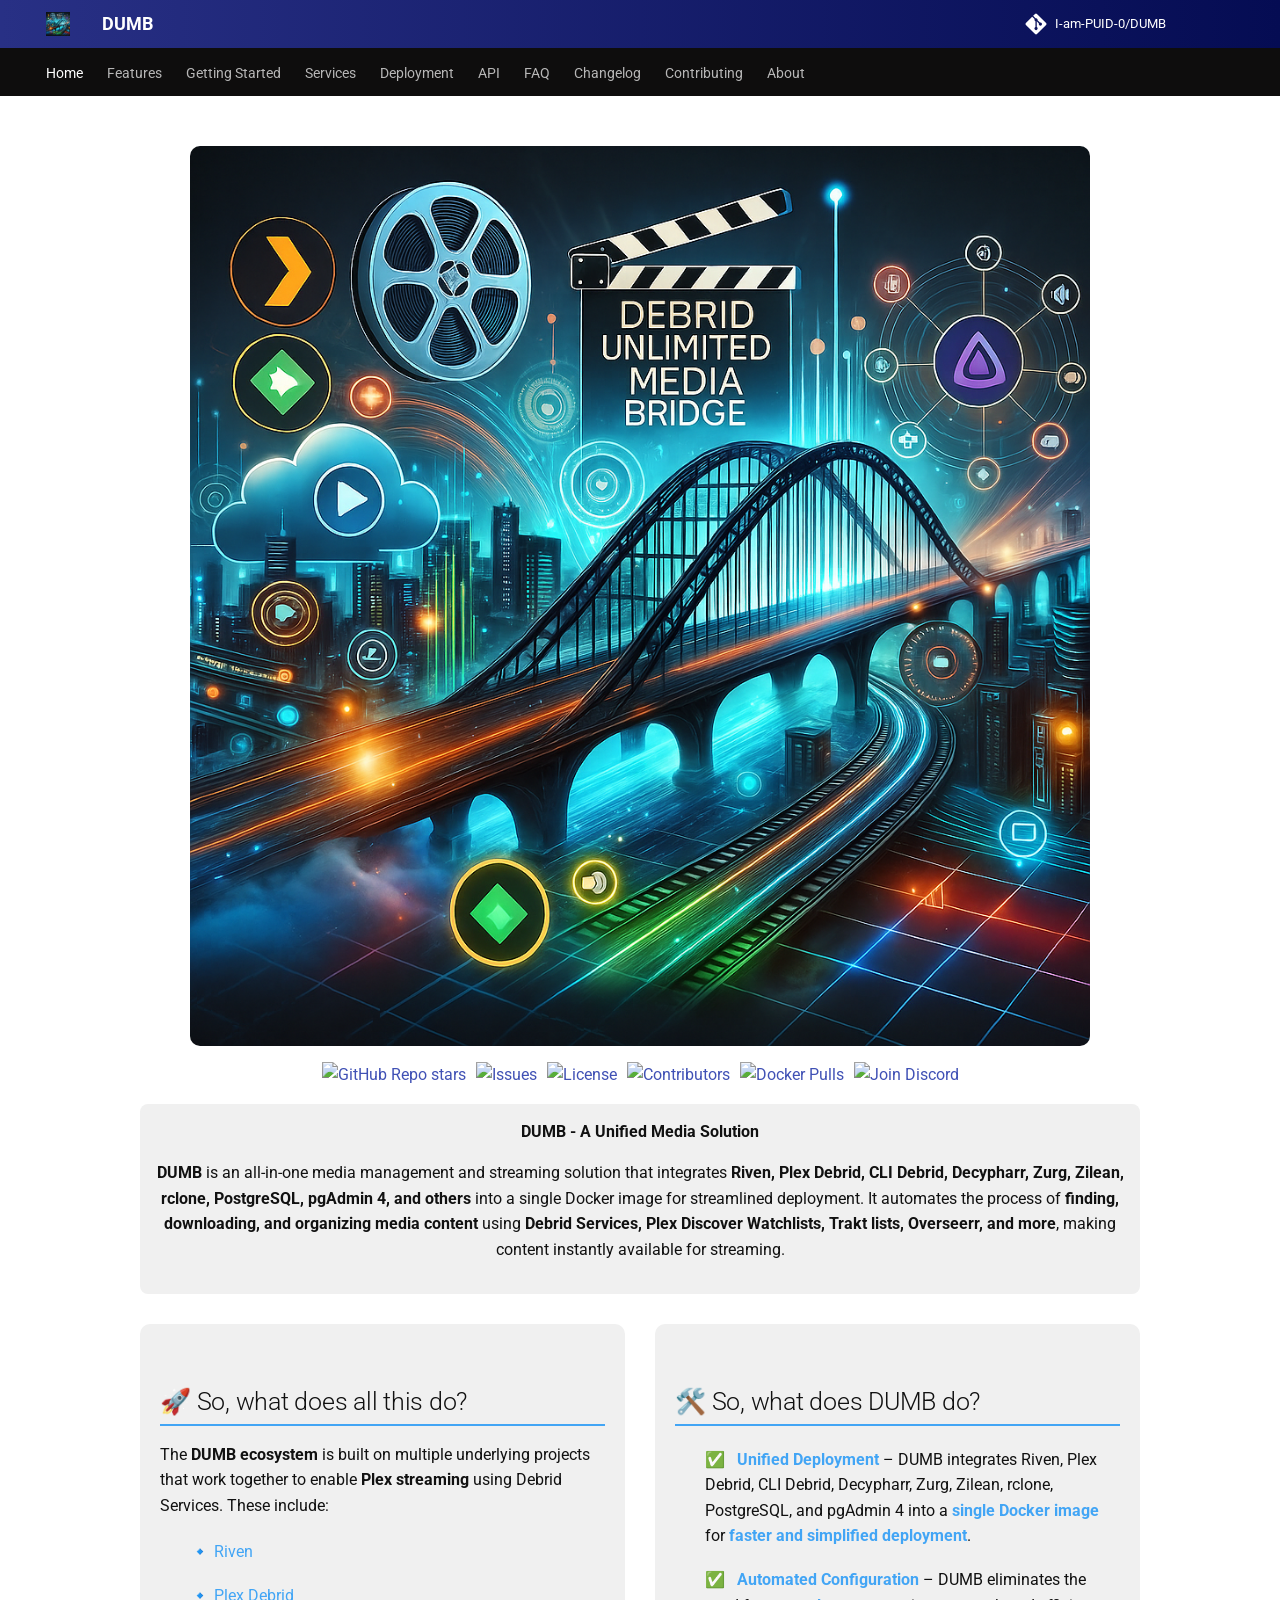
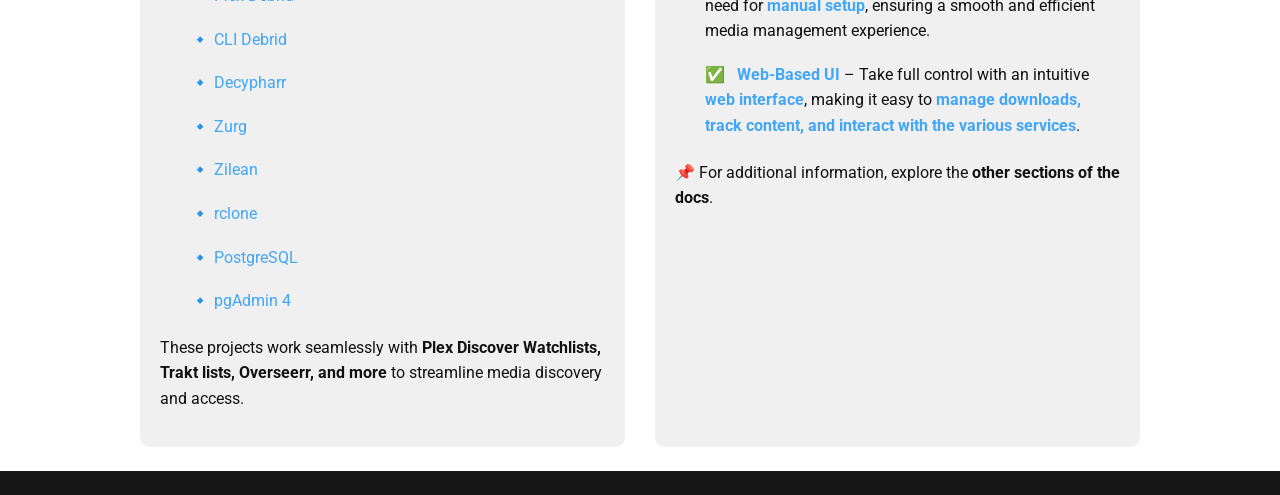
==== commit 42a9cc6f: "Deployed 88c7c8d with MkDocs version: 1.6.1" ====
--- a/index.html
+++ b/index.html
@@ -6,13 +6,13 @@
       <meta charset="utf-8">
       <meta name="viewport" content="width=device-width,initial-scale=1">
       
-        <meta name="description" content="DMB Documentation">
-      
-      
-        <meta name="author" content="DMB Team">
-      
-      
-        <link rel="canonical" href="https://I-am-PUID-0.github.io/docs/">
+        <meta name="description" content="DUMB Documentation">
+      
+      
+        <meta name="author" content="DUMB Team">
+      
+      
+        <link rel="canonical" href="https://I-am-PUID-0.github.io/DUMB/">
       
       
       
@@ -24,7 +24,7 @@
     
     
       
-        <title>Debrid Media Bridge - DMB</title>
+        <title>Debrid Unlimited Media Bridge - DUMB</title>
       
     
     
@@ -87,9 +87,9 @@
 
 <header class="md-header" data-md-component="header">
   <nav class="md-header__inner md-grid" aria-label="Header">
-    <a href="." title="DMB" class="md-header__button md-logo" aria-label="DMB" data-md-component="logo">
-      
-  <img src="assets/images/DMB.png" alt="logo">
+    <a href="." title="DUMB" class="md-header__button md-logo" aria-label="DUMB" data-md-component="logo">
+      
+  <img src="assets/images/DUMB.png" alt="logo">
 
     </a>
     <label class="md-header__button md-icon" for="__drawer">
@@ -100,13 +100,13 @@
       <div class="md-header__ellipsis">
         <div class="md-header__topic">
           <span class="md-ellipsis">
-            DMB
+            DUMB
           </span>
         </div>
         <div class="md-header__topic" data-md-component="header-topic">
           <span class="md-ellipsis">
             
-              Debrid Media Bridge
+              Debrid Unlimited Media Bridge
             
           </span>
         </div>
@@ -185,13 +185,13 @@
     
     
       <div class="md-header__source">
-        <a href="https://github.com/I-am-PUID-0/DMB" title="Go to repository" class="md-source" data-md-component="source">
+        <a href="https://github.com/I-am-PUID-0/DUMB" title="Go to repository" class="md-source" data-md-component="source">
   <div class="md-source__icon md-icon">
     
     <svg xmlns="http://www.w3.org/2000/svg" viewBox="0 0 448 512"><!--! Font Awesome Free 6.7.2 by @fontawesome - https://fontawesome.com License - https://fontawesome.com/license/free (Icons: CC BY 4.0, Fonts: SIL OFL 1.1, Code: MIT License) Copyright 2024 Fonticons, Inc.--><path d="M439.55 236.05 244 40.45a28.87 28.87 0 0 0-40.81 0l-40.66 40.63 51.52 51.52c27.06-9.14 52.68 16.77 43.39 43.68l49.66 49.66c34.23-11.8 61.18 31 35.47 56.69-26.49 26.49-70.21-2.87-56-37.34L240.22 199v121.85c25.3 12.54 22.26 41.85 9.08 55a34.34 34.34 0 0 1-48.55 0c-17.57-17.6-11.07-46.91 11.25-56v-123c-20.8-8.51-24.6-30.74-18.64-45L142.57 101 8.45 235.14a28.86 28.86 0 0 0 0 40.81l195.61 195.6a28.86 28.86 0 0 0 40.8 0l194.69-194.69a28.86 28.86 0 0 0 0-40.81"/></svg>
   </div>
   <div class="md-source__repository">
-    I-am-PUID-0/DMB
+    I-am-PUID-0/DUMB
   </div>
 </a>
       </div>
@@ -412,22 +412,22 @@
 
 <nav class="md-nav md-nav--primary md-nav--lifted" aria-label="Navigation" data-md-level="0">
   <label class="md-nav__title" for="__drawer">
-    <a href="." title="DMB" class="md-nav__button md-logo" aria-label="DMB" data-md-component="logo">
-      
-  <img src="assets/images/DMB.png" alt="logo">
+    <a href="." title="DUMB" class="md-nav__button md-logo" aria-label="DUMB" data-md-component="logo">
+      
+  <img src="assets/images/DUMB.png" alt="logo">
 
     </a>
-    DMB
+    DUMB
   </label>
   
     <div class="md-nav__source">
-      <a href="https://github.com/I-am-PUID-0/DMB" title="Go to repository" class="md-source" data-md-component="source">
+      <a href="https://github.com/I-am-PUID-0/DUMB" title="Go to repository" class="md-source" data-md-component="source">
   <div class="md-source__icon md-icon">
     
     <svg xmlns="http://www.w3.org/2000/svg" viewBox="0 0 448 512"><!--! Font Awesome Free 6.7.2 by @fontawesome - https://fontawesome.com License - https://fontawesome.com/license/free (Icons: CC BY 4.0, Fonts: SIL OFL 1.1, Code: MIT License) Copyright 2024 Fonticons, Inc.--><path d="M439.55 236.05 244 40.45a28.87 28.87 0 0 0-40.81 0l-40.66 40.63 51.52 51.52c27.06-9.14 52.68 16.77 43.39 43.68l49.66 49.66c34.23-11.8 61.18 31 35.47 56.69-26.49 26.49-70.21-2.87-56-37.34L240.22 199v121.85c25.3 12.54 22.26 41.85 9.08 55a34.34 34.34 0 0 1-48.55 0c-17.57-17.6-11.07-46.91 11.25-56v-123c-20.8-8.51-24.6-30.74-18.64-45L142.57 101 8.45 235.14a28.86 28.86 0 0 0 0 40.81l195.61 195.6a28.86 28.86 0 0 0 40.8 0l194.69-194.69a28.86 28.86 0 0 0 0-40.81"/></svg>
   </div>
   <div class="md-source__repository">
-    I-am-PUID-0/DMB
+    I-am-PUID-0/DUMB
   </div>
 </a>
     </div>
@@ -743,29 +743,51 @@
         
   
   <span class="md-ellipsis">
-    DMB API
-    
-  </span>
-  
-
-      </a>
-    </li>
-  
-
-              
-            
-              
-                
-  
-  
-  
-  
-    <li class="md-nav__item">
-      <a href="services/dmb-frontend/" class="md-nav__link">
-        
-  
-  <span class="md-ellipsis">
-    DMB Frontend
+    DUMB API
+    
+  </span>
+  
+
+      </a>
+    </li>
+  
+
+              
+            
+              
+                
+  
+  
+  
+  
+    <li class="md-nav__item">
+      <a href="services/dumb-frontend/" class="md-nav__link">
+        
+  
+  <span class="md-ellipsis">
+    DUMB Frontend
+    
+  </span>
+  
+
+      </a>
+    </li>
+  
+
+              
+            
+              
+                
+  
+  
+  
+  
+    <li class="md-nav__item">
+      <a href="services/decypharr/" class="md-nav__link">
+        
+  
+  <span class="md-ellipsis">
+    Decypharr
     
   </span>
   
@@ -1543,11 +1565,33 @@
   
   
     <li class="md-nav__item">
-      <a href="faq/dmb/" class="md-nav__link">
-        
-  
-  <span class="md-ellipsis">
-    DMB
+      <a href="faq/dumb/" class="md-nav__link">
+        
+  
+  <span class="md-ellipsis">
+    DUMB
+    
+  </span>
+  
+
+      </a>
+    </li>
+  
+
+              
+            
+              
+                
+  
+  
+  
+  
+    <li class="md-nav__item">
+      <a href="faq/decypharr/" class="md-nav__link">
+        
+  
+  <span class="md-ellipsis">
+    Decypharr
     
   </span>
   
@@ -1868,12 +1912,12 @@
   <h1>Home</h1>
 
 <div align="center">
-  <a href="https://github.com/I-am-PUID-0/DMB">
+  <a href="https://github.com/I-am-PUID-0/DUMB">
     <picture>
       <img
         class="hero"
-        alt="DMB"
-        src="assets/images/DMB.png"
+        alt="DUMB"
+        src="assets/images/DUMB.png"
       >
     </picture>
   </a>
@@ -1883,34 +1927,34 @@
   align="center"
   style="display: flex; flex-wrap: wrap; gap: 10px; justify-content: center; margin-top: 1em;"
 >
-  <a href="https://github.com/I-am-PUID-0/DMB/stargazers">
+  <a href="https://github.com/I-am-PUID-0/DUMB/stargazers">
     <img
       alt="GitHub Repo stars"
-      src="https://img.shields.io/github/stars/I-am-PUID-0/DMB?style=for-the-badge"
+      src="https://img.shields.io/github/stars/I-am-PUID-0/DUMB?style=for-the-badge"
     />
   </a>
-  <a href="https://github.com/I-am-PUID-0/DMB/issues">
+  <a href="https://github.com/I-am-PUID-0/DUMB/issues">
     <img
       alt="Issues"
-      src="https://img.shields.io/github/issues/I-am-PUID-0/DMB?style=for-the-badge"
+      src="https://img.shields.io/github/issues/I-am-PUID-0/DUMB?style=for-the-badge"
     />
   </a>
-  <a href="https://github.com/I-am-PUID-0/DMB/blob/master/LICENSE">
+  <a href="https://github.com/I-am-PUID-0/DUMB/blob/master/LICENSE">
     <img
       alt="License"
-      src="https://img.shields.io/github/license/I-am-PUID-0/DMB?style=for-the-badge"
+      src="https://img.shields.io/github/license/I-am-PUID-0/DUMB?style=for-the-badge"
     />
   </a>
-  <a href="https://github.com/I-am-PUID-0/DMB/graphs/contributors">
+  <a href="https://github.com/I-am-PUID-0/DUMB/graphs/contributors">
     <img
       alt="Contributors"
-      src="https://img.shields.io/github/contributors/I-am-PUID-0/DMB?style=for-the-badge"
+      src="https://img.shields.io/github/contributors/I-am-PUID-0/DUMB?style=for-the-badge"
     />
   </a>
-  <a href="https://hub.docker.com/r/iampuid0/dmb">
+  <a href="https://hub.docker.com/r/iampuid0/dumb">
     <img
       alt="Docker Pulls"
-      src="https://img.shields.io/docker/pulls/iampuid0/dmb?style=for-the-badge&logo=docker&logoColor=white"
+      src="https://img.shields.io/docker/pulls/iampuid0/dumb?style=for-the-badge&logo=docker&logoColor=white"
     />
   </a>
   <a href="https://discord.gg/8dqKUBtbp5">
@@ -1924,10 +1968,10 @@
 <div class="container">
     <div class="intro-section">
         <div class="note">
-            <strong>DMB - A Unified Media Solution</strong><br>
+            <strong>DUMB - A Unified Media Solution</strong><br>
             <p>
-                <strong>DMB</strong> is an all-in-one media management and streaming solution that integrates 
-                <strong>Riven, Plex Debrid, CLI Debrid, Zurg, Zilean, rclone, PostgreSQL, pgAdmin 4, and others</strong> into a single Docker image 
+                <strong>DUMB</strong> is an all-in-one media management and streaming solution that integrates 
+                <strong>Riven, Plex Debrid, CLI Debrid, Decypharr, Zurg, Zilean, rclone, PostgreSQL, pgAdmin 4, and others</strong> into a single Docker image 
                 for streamlined deployment. It automates the process of 
                 <strong>finding, downloading, and organizing media content</strong> using 
                 <strong>Debrid Services, Plex Discover Watchlists, Trakt lists, Overseerr, and more</strong>, 
@@ -1939,11 +1983,12 @@
     <div class="flex-container">
         <div class="column">
             <h2>🚀 So, what does all this do?</h2>
-            <p>The <strong>DMB ecosystem</strong> is built on multiple underlying projects that work together to enable <strong>Plex streaming</strong> using Debrid Services. These include:</p>
+            <p>The <strong>DUMB ecosystem</strong> is built on multiple underlying projects that work together to enable <strong>Plex streaming</strong> using Debrid Services. These include:</p>
             <ul class="project-list">
                 <li>🔹 <a href="https://github.com/rivenmedia/riven">Riven</a></li>
                 <li>🔹 <a href="https://github.com/I-am-PUID-0/plex_debrid">Plex Debrid</a></li>
                 <li>🔹 <a href="https://github.com/godver3/cli_debrid">CLI Debrid</a></li>
+                <li>🔹 <a href="https://github.com/sirrobot01/decypharr">Decypharr</a></li>                
                 <li>🔹 <a href="https://github.com/debridmediamanager/zurg-testing">Zurg</a></li>
                 <li>🔹 <a href="https://github.com/iPromKnight/zilean">Zilean</a></li>
                 <li>🔹 <a href="https://github.com/rclone/rclone">rclone</a></li>
@@ -1954,10 +1999,10 @@
         </div>
 
         <div class="column">
-            <h2>🛠️ So, what does DMB do?</h2>
+            <h2>🛠️ So, what does DUMB do?</h2>
             <ul class="features">
-                <li> <strong>Unified Deployment</strong> – DMB integrates Riven, Plex Debrid, CLI Debrid, Zurg, Zilean, rclone, PostgreSQL, and pgAdmin 4 into a <strong>single Docker image</strong> for <strong>faster and simplified deployment</strong>.</li>
-                <li> <strong>Automated Configuration</strong> – DMB eliminates the need for <strong>manual setup</strong>, ensuring a smooth and efficient media management experience.</li>
+                <li> <strong>Unified Deployment</strong> – DUMB integrates Riven, Plex Debrid, CLI Debrid, Decypharr, Zurg, Zilean, rclone, PostgreSQL, and pgAdmin 4 into a <strong>single Docker image</strong> for <strong>faster and simplified deployment</strong>.</li>
+                <li> <strong>Automated Configuration</strong> – DUMB eliminates the need for <strong>manual setup</strong>, ensuring a smooth and efficient media management experience.</li>
                 <li> <strong>Web-Based UI</strong> – Take full control with an intuitive <strong>web interface</strong>, making it easy to <strong>manage downloads, track content, and interact with the various services</strong>.</li>
             </ul>
             <p>📌 For additional information, explore the <strong>other sections of the docs</strong>.</p>
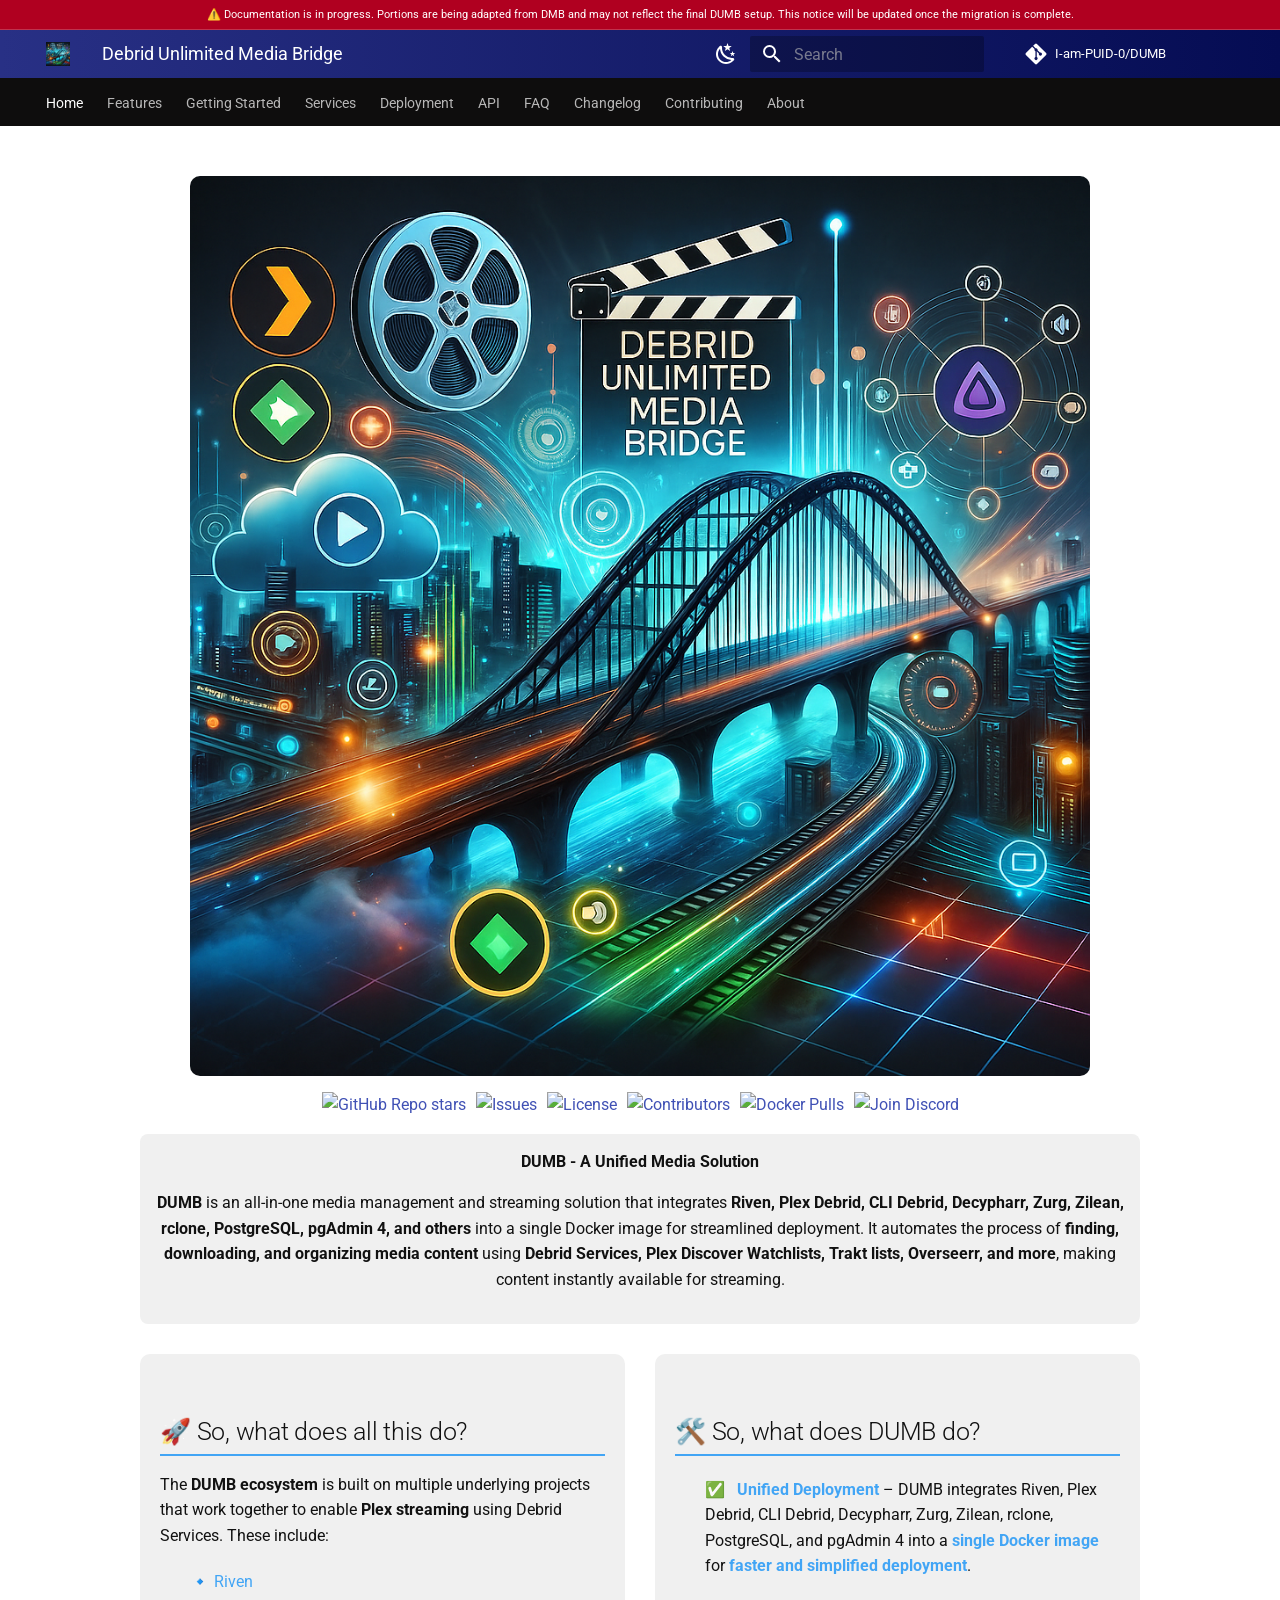
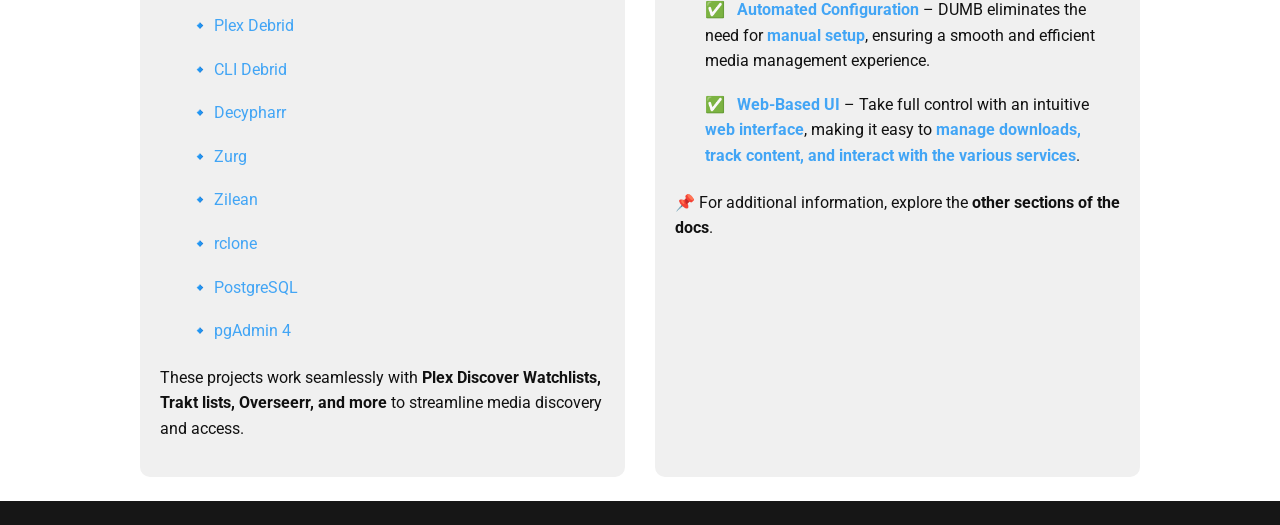
==== commit 26656b67: "Deployed 79599d8 with MkDocs version: 1.6.1" ====
--- a/index.html
+++ b/index.html
@@ -20,7 +20,7 @@
       
       
       <link rel="icon" href="assets/images/favicon.ico">
-      <meta name="generator" content="mkdocs-1.6.1, mkdocs-material-9.6.9">
+      <meta name="generator" content="mkdocs-1.6.1, mkdocs-material-9.6.14">
     
     
       
@@ -28,7 +28,7 @@
       
     
     
-      <link rel="stylesheet" href="assets/stylesheets/main.4af4bdda.min.css">
+      <link rel="stylesheet" href="assets/stylesheets/main.342714a4.min.css">
       
         
         <link rel="stylesheet" href="assets/stylesheets/palette.06af60db.min.css">
@@ -83,7 +83,15 @@
     </div>
     
     
-      
+<!-- Custom Banner -->
+<div class="banner">
+    <p style="color:white; display:inline;">⚠️ Documentation is in progress. Portions are being adapted from DMB and may
+        not reflect the final DUMB setup. This
+        notice will be updated once the migration is complete.</p>
+</div>
+
+<!-- Original Header -->
+
 
 <header class="md-header" data-md-component="header">
   <nav class="md-header__inner md-grid" aria-label="Header">
@@ -144,11 +152,13 @@
     
     
     
-      <label class="md-header__button md-icon" for="__search">
-        
-        <svg xmlns="http://www.w3.org/2000/svg" viewBox="0 0 24 24"><path d="M9.5 3A6.5 6.5 0 0 1 16 9.5c0 1.61-.59 3.09-1.56 4.23l.27.27h.79l5 5-1.5 1.5-5-5v-.79l-.27-.27A6.52 6.52 0 0 1 9.5 16 6.5 6.5 0 0 1 3 9.5 6.5 6.5 0 0 1 9.5 3m0 2C7 5 5 7 5 9.5S7 14 9.5 14 14 12 14 9.5 12 5 9.5 5"/></svg>
-      </label>
-      <div class="md-search" data-md-component="search" role="dialog">
+      
+      
+        <label class="md-header__button md-icon" for="__search">
+          
+          <svg xmlns="http://www.w3.org/2000/svg" viewBox="0 0 24 24"><path d="M9.5 3A6.5 6.5 0 0 1 16 9.5c0 1.61-.59 3.09-1.56 4.23l.27.27h.79l5 5-1.5 1.5-5-5v-.79l-.27-.27A6.52 6.52 0 0 1 9.5 16 6.5 6.5 0 0 1 3 9.5 6.5 6.5 0 0 1 9.5 3m0 2C7 5 5 7 5 9.5S7 14 9.5 14 14 12 14 9.5 12 5 9.5 5"/></svg>
+        </label>
+        <div class="md-search" data-md-component="search" role="dialog">
   <label class="md-search__overlay" for="__search"></label>
   <div class="md-search__inner" role="search">
     <form class="md-search__form" name="search">
@@ -182,6 +192,7 @@
     </div>
   </div>
 </div>
+      
     
     
       <div class="md-header__source">
@@ -199,7 +210,7 @@
   </nav>
   
 </header>
-    
+
     <div class="md-container" data-md-component="container">
       
       
@@ -213,6 +224,7 @@
         
   
   
+  
     
   
   
@@ -220,6 +232,7 @@
       <a href="." class="md-tabs__link">
         
   
+  
     
   
   Home
@@ -230,6 +243,7 @@
 
       
         
+  
   
   
   
@@ -239,6 +253,7 @@
         <a href="features/" class="md-tabs__link">
           
   
+  
   Features
 
         </a>
@@ -248,6 +263,7 @@
 
       
         
+  
   
   
   
@@ -257,6 +273,7 @@
         <a href="getting-started/" class="md-tabs__link">
           
   
+  
   Getting Started
 
         </a>
@@ -266,6 +283,7 @@
 
       
         
+  
   
   
   
@@ -275,6 +293,7 @@
         <a href="services/" class="md-tabs__link">
           
   
+  
   Services
 
         </a>
@@ -284,6 +303,7 @@
 
       
         
+  
   
   
   
@@ -293,6 +313,7 @@
         <a href="deployment/" class="md-tabs__link">
           
   
+  
   Deployment
 
         </a>
@@ -302,6 +323,7 @@
 
       
         
+  
   
   
   
@@ -311,6 +333,7 @@
         <a href="api/" class="md-tabs__link">
           
   
+  
   API
 
         </a>
@@ -320,6 +343,7 @@
 
       
         
+  
   
   
   
@@ -329,6 +353,7 @@
         <a href="faq/general/" class="md-tabs__link">
           
   
+  
   FAQ
 
         </a>
@@ -341,10 +366,12 @@
   
   
   
+  
     <li class="md-tabs__item">
       <a href="changelog/" class="md-tabs__link">
         
   
+  
     
   
   Changelog
@@ -355,6 +382,7 @@
 
       
         
+  
   
   
   
@@ -362,6 +390,7 @@
       <a href="contributing/" class="md-tabs__link">
         
   
+  
     
   
   Contributing
@@ -372,12 +401,14 @@
 
       
         
+  
   
   
   
     <li class="md-tabs__item">
       <a href="about/" class="md-tabs__link">
         
+  
   
     
   
@@ -451,6 +482,7 @@
       <a href="." class="md-nav__link md-nav__link--active">
         
   
+  
   <span class="md-ellipsis">
     Home
     
@@ -469,6 +501,7 @@
   
   
   
+    
     
     
     
@@ -487,6 +520,7 @@
           
           <label class="md-nav__link" for="__nav_2" id="__nav_2_label" tabindex="0">
             
+  
   
   <span class="md-ellipsis">
     Features
@@ -514,6 +548,7 @@
       <a href="features/" class="md-nav__link">
         
   
+  
   <span class="md-ellipsis">
     Overview
     
@@ -536,6 +571,7 @@
       <a href="features/configuration/" class="md-nav__link">
         
   
+  
   <span class="md-ellipsis">
     Configuration
     
@@ -557,6 +593,7 @@
     <li class="md-nav__item">
       <a href="features/usage/" class="md-nav__link">
         
+  
   
   <span class="md-ellipsis">
     Usage
@@ -586,6 +623,7 @@
     
     
     
+    
       
       
         
@@ -601,6 +639,7 @@
           
           <label class="md-nav__link" for="__nav_3" id="__nav_3_label" tabindex="0">
             
+  
   
   <span class="md-ellipsis">
     Getting Started
@@ -628,6 +667,7 @@
       <a href="getting-started/" class="md-nav__link">
         
   
+  
   <span class="md-ellipsis">
     Introduction
     
@@ -649,6 +689,7 @@
     <li class="md-nav__item">
       <a href="getting-started/installation/" class="md-nav__link">
         
+  
   
   <span class="md-ellipsis">
     Installation
@@ -678,6 +719,7 @@
     
     
     
+    
       
       
         
@@ -693,6 +735,7 @@
           
           <label class="md-nav__link" for="__nav_4" id="__nav_4_label" tabindex="0">
             
+  
   
   <span class="md-ellipsis">
     Services
@@ -720,6 +763,7 @@
       <a href="services/" class="md-nav__link">
         
   
+  
   <span class="md-ellipsis">
     Overview
     
@@ -742,6 +786,7 @@
       <a href="services/api/" class="md-nav__link">
         
   
+  
   <span class="md-ellipsis">
     DUMB API
     
@@ -764,6 +809,7 @@
       <a href="services/dumb-frontend/" class="md-nav__link">
         
   
+  
   <span class="md-ellipsis">
     DUMB Frontend
     
@@ -786,6 +832,7 @@
       <a href="services/decypharr/" class="md-nav__link">
         
   
+  
   <span class="md-ellipsis">
     Decypharr
     
@@ -808,6 +855,7 @@
       <a href="services/cli-debrid/" class="md-nav__link">
         
   
+  
   <span class="md-ellipsis">
     CLI Debrid
     
@@ -830,6 +878,7 @@
       <a href="services/cli-battery/" class="md-nav__link">
         
   
+  
   <span class="md-ellipsis">
     CLI Battery
     
@@ -852,6 +901,7 @@
       <a href="services/phalanx-db/" class="md-nav__link">
         
   
+  
   <span class="md-ellipsis">
     Phalanx DB
     
@@ -874,6 +924,7 @@
       <a href="services/plex-debrid/" class="md-nav__link">
         
   
+  
   <span class="md-ellipsis">
     Plex Debrid
     
@@ -896,6 +947,7 @@
       <a href="services/pgadmin/" class="md-nav__link">
         
   
+  
   <span class="md-ellipsis">
     pgAdmin
     
@@ -918,6 +970,7 @@
       <a href="services/postgres/" class="md-nav__link">
         
   
+  
   <span class="md-ellipsis">
     PostgreSQL
     
@@ -940,6 +993,7 @@
       <a href="services/rclone/" class="md-nav__link">
         
   
+  
   <span class="md-ellipsis">
     rclone
     
@@ -962,6 +1016,7 @@
       <a href="services/riven-backend/" class="md-nav__link">
         
   
+  
   <span class="md-ellipsis">
     Riven Backend
     
@@ -984,6 +1039,7 @@
       <a href="services/riven-frontend/" class="md-nav__link">
         
   
+  
   <span class="md-ellipsis">
     Riven Frontend
     
@@ -1006,6 +1062,7 @@
       <a href="services/zilean/" class="md-nav__link">
         
   
+  
   <span class="md-ellipsis">
     Zilean
     
@@ -1027,6 +1084,7 @@
     <li class="md-nav__item">
       <a href="services/zurg/" class="md-nav__link">
         
+  
   
   <span class="md-ellipsis">
     Zurg
@@ -1056,6 +1114,7 @@
     
     
     
+    
       
       
         
@@ -1071,6 +1130,7 @@
           
           <label class="md-nav__link" for="__nav_5" id="__nav_5_label" tabindex="0">
             
+  
   
   <span class="md-ellipsis">
     Deployment
@@ -1098,6 +1158,7 @@
       <a href="deployment/" class="md-nav__link">
         
   
+  
   <span class="md-ellipsis">
     Overview
     
@@ -1120,6 +1181,7 @@
       <a href="deployment/docker/" class="md-nav__link">
         
   
+  
   <span class="md-ellipsis">
     Docker
     
@@ -1142,6 +1204,7 @@
       <a href="deployment/portainer/" class="md-nav__link">
         
   
+  
   <span class="md-ellipsis">
     Portainer
     
@@ -1164,6 +1227,7 @@
       <a href="deployment/unraid/" class="md-nav__link">
         
   
+  
   <span class="md-ellipsis">
     Unraid
     
@@ -1186,6 +1250,7 @@
       <a href="deployment/wsl/" class="md-nav__link">
         
   
+  
   <span class="md-ellipsis">
     WSL
     
@@ -1208,6 +1273,7 @@
       <a href="deployment/proxmox/" class="md-nav__link">
         
   
+  
   <span class="md-ellipsis">
     Proxmox
     
@@ -1230,6 +1296,7 @@
       <a href="deployment/synology/" class="md-nav__link">
         
   
+  
   <span class="md-ellipsis">
     Synology
     
@@ -1252,6 +1319,7 @@
       <a href="deployment/qnap/" class="md-nav__link">
         
   
+  
   <span class="md-ellipsis">
     QNAP
     
@@ -1274,6 +1342,7 @@
       <a href="deployment/truenas/" class="md-nav__link">
         
   
+  
   <span class="md-ellipsis">
     TrueNAS
     
@@ -1295,6 +1364,7 @@
     <li class="md-nav__item">
       <a href="deployment/dockge/" class="md-nav__link">
         
+  
   
   <span class="md-ellipsis">
     Dockge
@@ -1324,6 +1394,7 @@
     
     
     
+    
       
       
         
@@ -1339,6 +1410,7 @@
           
           <label class="md-nav__link" for="__nav_6" id="__nav_6_label" tabindex="0">
             
+  
   
   <span class="md-ellipsis">
     API
@@ -1366,6 +1438,7 @@
       <a href="api/" class="md-nav__link">
         
   
+  
   <span class="md-ellipsis">
     Overview
     
@@ -1388,6 +1461,7 @@
       <a href="api/health/" class="md-nav__link">
         
   
+  
   <span class="md-ellipsis">
     Health
     
@@ -1410,6 +1484,7 @@
       <a href="api/process/" class="md-nav__link">
         
   
+  
   <span class="md-ellipsis">
     Process Management
     
@@ -1432,6 +1507,7 @@
       <a href="api/config/" class="md-nav__link">
         
   
+  
   <span class="md-ellipsis">
     Configuration
     
@@ -1454,6 +1530,7 @@
       <a href="api/logs/" class="md-nav__link">
         
   
+  
   <span class="md-ellipsis">
     Logs
     
@@ -1475,6 +1552,7 @@
     <li class="md-nav__item">
       <a href="api/websocket_logs/" class="md-nav__link">
         
+  
   
   <span class="md-ellipsis">
     Real-Time WebSocket Logs
@@ -1504,6 +1582,7 @@
     
     
     
+    
       
       
         
@@ -1519,6 +1598,7 @@
           
           <label class="md-nav__link" for="__nav_7" id="__nav_7_label" tabindex="0">
             
+  
   
   <span class="md-ellipsis">
     FAQ
@@ -1546,6 +1626,7 @@
       <a href="faq/general/" class="md-nav__link">
         
   
+  
   <span class="md-ellipsis">
     General
     
@@ -1568,6 +1649,7 @@
       <a href="faq/dumb/" class="md-nav__link">
         
   
+  
   <span class="md-ellipsis">
     DUMB
     
@@ -1590,6 +1672,7 @@
       <a href="faq/decypharr/" class="md-nav__link">
         
   
+  
   <span class="md-ellipsis">
     Decypharr
     
@@ -1612,6 +1695,7 @@
       <a href="faq/cli-debrid/" class="md-nav__link">
         
   
+  
   <span class="md-ellipsis">
     CLI Debrid
     
@@ -1634,6 +1718,7 @@
       <a href="faq/plex/" class="md-nav__link">
         
   
+  
   <span class="md-ellipsis">
     Plex
     
@@ -1656,6 +1741,7 @@
       <a href="faq/plex-debrid/" class="md-nav__link">
         
   
+  
   <span class="md-ellipsis">
     Plex Debrid
     
@@ -1678,6 +1764,7 @@
       <a href="faq/pgadmin/" class="md-nav__link">
         
   
+  
   <span class="md-ellipsis">
     pgAdmin
     
@@ -1700,6 +1787,7 @@
       <a href="faq/postgres/" class="md-nav__link">
         
   
+  
   <span class="md-ellipsis">
     PostgreSQL
     
@@ -1722,6 +1810,7 @@
       <a href="faq/rclone/" class="md-nav__link">
         
   
+  
   <span class="md-ellipsis">
     rclone
     
@@ -1744,6 +1833,7 @@
       <a href="faq/riven/" class="md-nav__link">
         
   
+  
   <span class="md-ellipsis">
     Riven
     
@@ -1766,6 +1856,7 @@
       <a href="faq/zilean/" class="md-nav__link">
         
   
+  
   <span class="md-ellipsis">
     Zilean
     
@@ -1787,6 +1878,7 @@
     <li class="md-nav__item">
       <a href="faq/zurg/" class="md-nav__link">
         
+  
   
   <span class="md-ellipsis">
     Zurg
@@ -1817,6 +1909,7 @@
       <a href="changelog/" class="md-nav__link">
         
   
+  
   <span class="md-ellipsis">
     Changelog
     
@@ -1838,6 +1931,7 @@
       <a href="contributing/" class="md-nav__link">
         
   
+  
   <span class="md-ellipsis">
     Contributing
     
@@ -1858,6 +1952,7 @@
     <li class="md-nav__item">
       <a href="about/" class="md-nav__link">
         
+  
   
   <span class="md-ellipsis">
     About
@@ -2055,10 +2150,12 @@
     </div>
     
     
-    <script id="__config" type="application/json">{"base": ".", "features": ["navigation.tabs", "navigation.sections", "navigation.instant", "navigation.tracking", "search.suggest", "search.highlight", "content.code.copy", "content.code.annotate"], "search": "assets/javascripts/workers/search.f8cc74c7.min.js", "translations": {"clipboard.copied": "Copied to clipboard", "clipboard.copy": "Copy to clipboard", "search.result.more.one": "1 more on this page", "search.result.more.other": "# more on this page", "search.result.none": "No matching documents", "search.result.one": "1 matching document", "search.result.other": "# matching documents", "search.result.placeholder": "Type to start searching", "search.result.term.missing": "Missing", "select.version": "Select version"}}</script>
-    
-    
-      <script src="assets/javascripts/bundle.c8b220af.min.js"></script>
+    
+      
+      <script id="__config" type="application/json">{"base": ".", "features": ["navigation.tabs", "navigation.sections", "navigation.instant", "navigation.tracking", "search.suggest", "search.highlight", "content.code.copy", "content.code.annotate"], "search": "assets/javascripts/workers/search.d50fe291.min.js", "tags": null, "translations": {"clipboard.copied": "Copied to clipboard", "clipboard.copy": "Copy to clipboard", "search.result.more.one": "1 more on this page", "search.result.more.other": "# more on this page", "search.result.none": "No matching documents", "search.result.one": "1 matching document", "search.result.other": "# matching documents", "search.result.placeholder": "Type to start searching", "search.result.term.missing": "Missing", "select.version": "Select version"}, "version": null}</script>
+    
+    
+      <script src="assets/javascripts/bundle.13a4f30d.min.js"></script>
       
         <script src="https://cdn.jsdelivr.net/npm/medium-zoom@1.1.0/dist/medium-zoom.min.js"></script>
       
--- a/assets/stylesheets/main.342714a4.min.css
+++ b/assets/stylesheets/main.342714a4.min.css
@@ -0,0 +1 @@
+@charset "UTF-8";html{-webkit-text-size-adjust:none;-moz-text-size-adjust:none;text-size-adjust:none;box-sizing:border-box}*,:after,:before{box-sizing:inherit}@media (prefers-reduced-motion){*,:after,:before{transition:none!important}}body{margin:0}a,button,input,label{-webkit-tap-highlight-color:transparent}a{color:inherit;text-decoration:none}hr{border:0;box-sizing:initial;display:block;height:.05rem;overflow:visible;padding:0}small{font-size:80%}sub,sup{line-height:1em}img{border-style:none}table{border-collapse:initial;border-spacing:0}td,th{font-weight:400;vertical-align:top}button{background:#0000;border:0;font-family:inherit;font-size:inherit;margin:0;padding:0}input{border:0;outline:none}:root{--md-primary-fg-color:#4051b5;--md-primary-fg-color--light:#5d6cc0;--md-primary-fg-color--dark:#303fa1;--md-primary-bg-color:#fff;--md-primary-bg-color--light:#ffffffb3;--md-accent-fg-color:#526cfe;--md-accent-fg-color--transparent:#526cfe1a;--md-accent-bg-color:#fff;--md-accent-bg-color--light:#ffffffb3}[data-md-color-scheme=default]{color-scheme:light}[data-md-color-scheme=default] img[src$="#gh-dark-mode-only"],[data-md-color-scheme=default] img[src$="#only-dark"]{display:none}:root,[data-md-color-scheme=default]{--md-hue:225deg;--md-default-fg-color:#000000de;--md-default-fg-color--light:#0000008a;--md-default-fg-color--lighter:#00000052;--md-default-fg-color--lightest:#00000012;--md-default-bg-color:#fff;--md-default-bg-color--light:#ffffffb3;--md-default-bg-color--lighter:#ffffff4d;--md-default-bg-color--lightest:#ffffff1f;--md-code-fg-color:#36464e;--md-code-bg-color:#f5f5f5;--md-code-hl-color:#4287ff;--md-code-hl-color--light:#4287ff1a;--md-code-hl-number-color:#d52a2a;--md-code-hl-special-color:#db1457;--md-code-hl-function-color:#a846b9;--md-code-hl-constant-color:#6e59d9;--md-code-hl-keyword-color:#3f6ec6;--md-code-hl-string-color:#1c7d4d;--md-code-hl-name-color:var(--md-code-fg-color);--md-code-hl-operator-color:var(--md-default-fg-color--light);--md-code-hl-punctuation-color:var(--md-default-fg-color--light);--md-code-hl-comment-color:var(--md-default-fg-color--light);--md-code-hl-generic-color:var(--md-default-fg-color--light);--md-code-hl-variable-color:var(--md-default-fg-color--light);--md-typeset-color:var(--md-default-fg-color);--md-typeset-a-color:var(--md-primary-fg-color);--md-typeset-del-color:#f5503d26;--md-typeset-ins-color:#0bd57026;--md-typeset-kbd-color:#fafafa;--md-typeset-kbd-accent-color:#fff;--md-typeset-kbd-border-color:#b8b8b8;--md-typeset-mark-color:#ffff0080;--md-typeset-table-color:#0000001f;--md-typeset-table-color--light:rgba(0,0,0,.035);--md-admonition-fg-color:var(--md-default-fg-color);--md-admonition-bg-color:var(--md-default-bg-color);--md-warning-fg-color:#000000de;--md-warning-bg-color:#ff9;--md-footer-fg-color:#fff;--md-footer-fg-color--light:#ffffffb3;--md-footer-fg-color--lighter:#ffffff73;--md-footer-bg-color:#000000de;--md-footer-bg-color--dark:#00000052;--md-shadow-z1:0 0.2rem 0.5rem #0000000d,0 0 0.05rem #0000001a;--md-shadow-z2:0 0.2rem 0.5rem #0000001a,0 0 0.05rem #00000040;--md-shadow-z3:0 0.2rem 0.5rem #0003,0 0 0.05rem #00000059}.md-icon svg{fill:currentcolor;display:block;height:1.2rem;width:1.2rem}body{-webkit-font-smoothing:antialiased;-moz-osx-font-smoothing:grayscale;--md-text-font-family:var(--md-text-font,_),-apple-system,BlinkMacSystemFont,Helvetica,Arial,sans-serif;--md-code-font-family:var(--md-code-font,_),SFMono-Regular,Consolas,Menlo,monospace}aside,body,input{font-feature-settings:"kern","liga";color:var(--md-typeset-color);font-family:var(--md-text-font-family)}code,kbd,pre{font-feature-settings:"kern";font-family:var(--md-code-font-family)}:root{--md-typeset-table-sort-icon:url('data:image/svg+xml;charset=utf-8,<svg xmlns="http://www.w3.org/2000/svg" viewBox="0 0 24 24"><path d="m18 21-4-4h3V7h-3l4-4 4 4h-3v10h3M2 19v-2h10v2M2 13v-2h7v2M2 7V5h4v2z"/></svg>');--md-typeset-table-sort-icon--asc:url('data:image/svg+xml;charset=utf-8,<svg xmlns="http://www.w3.org/2000/svg" viewBox="0 0 24 24"><path d="M19 17h3l-4 4-4-4h3V3h2M2 17h10v2H2M6 5v2H2V5m0 6h7v2H2z"/></svg>');--md-typeset-table-sort-icon--desc:url('data:image/svg+xml;charset=utf-8,<svg xmlns="http://www.w3.org/2000/svg" viewBox="0 0 24 24"><path d="M19 7h3l-4-4-4 4h3v14h2M2 17h10v2H2M6 5v2H2V5m0 6h7v2H2z"/></svg>')}.md-typeset{-webkit-print-color-adjust:exact;color-adjust:exact;font-size:.8rem;line-height:1.6;overflow-wrap:break-word}@media print{.md-typeset{font-size:.68rem}}.md-typeset blockquote,.md-typeset dl,.md-typeset figure,.md-typeset ol,.md-typeset pre,.md-typeset ul{margin-bottom:1em;margin-top:1em}.md-typeset h1{color:var(--md-default-fg-color--light);font-size:2em;line-height:1.3;margin:0 0 1.25em}.md-typeset h1,.md-typeset h2{font-weight:300;letter-spacing:-.01em}.md-typeset h2{font-size:1.5625em;line-height:1.4;margin:1.6em 0 .64em}.md-typeset h3{font-size:1.25em;font-weight:400;letter-spacing:-.01em;line-height:1.5;margin:1.6em 0 .8em}.md-typeset h2+h3{margin-top:.8em}.md-typeset h4{font-weight:700;letter-spacing:-.01em;margin:1em 0}.md-typeset h5,.md-typeset h6{color:var(--md-default-fg-color--light);font-size:.8em;font-weight:700;letter-spacing:-.01em;margin:1.25em 0}.md-typeset h5{text-transform:uppercase}.md-typeset h5 code{text-transform:none}.md-typeset hr{border-bottom:.05rem solid var(--md-default-fg-color--lightest);display:flow-root;margin:1.5em 0}.md-typeset a{color:var(--md-typeset-a-color);word-break:break-word}.md-typeset a,.md-typeset a:before{transition:color 125ms}.md-typeset a:focus,.md-typeset a:hover{color:var(--md-accent-fg-color)}.md-typeset a:focus code,.md-typeset a:hover code{background-color:var(--md-accent-fg-color--transparent)}.md-typeset a code{color:currentcolor;transition:background-color 125ms}.md-typeset a.focus-visible{outline-color:var(--md-accent-fg-color);outline-offset:.2rem}.md-typeset code,.md-typeset kbd,.md-typeset pre{color:var(--md-code-fg-color);direction:ltr;font-variant-ligatures:none}@media print{.md-typeset code,.md-typeset kbd,.md-typeset pre{white-space:pre-wrap}}.md-typeset code{background-color:var(--md-code-bg-color);border-radius:.1rem;-webkit-box-decoration-break:clone;box-decoration-break:clone;font-size:.85em;padding:0 .2941176471em;word-break:break-word}.md-typeset code:not(.focus-visible){-webkit-tap-highlight-color:transparent;outline:none}.md-typeset pre{display:flow-root;line-height:1.4;position:relative}.md-typeset pre>code{-webkit-box-decoration-break:slice;box-decoration-break:slice;box-shadow:none;display:block;margin:0;outline-color:var(--md-accent-fg-color);overflow:auto;padding:.7720588235em 1.1764705882em;scrollbar-color:var(--md-default-fg-color--lighter) #0000;scrollbar-width:thin;touch-action:auto;word-break:normal}.md-typeset pre>code:hover{scrollbar-color:var(--md-accent-fg-color) #0000}.md-typeset pre>code::-webkit-scrollbar{height:.2rem;width:.2rem}.md-typeset pre>code::-webkit-scrollbar-thumb{background-color:var(--md-default-fg-color--lighter)}.md-typeset pre>code::-webkit-scrollbar-thumb:hover{background-color:var(--md-accent-fg-color)}.md-typeset kbd{background-color:var(--md-typeset-kbd-color);border-radius:.1rem;box-shadow:0 .1rem 0 .05rem var(--md-typeset-kbd-border-color),0 .1rem 0 var(--md-typeset-kbd-border-color),0 -.1rem .2rem var(--md-typeset-kbd-accent-color) inset;color:var(--md-default-fg-color);display:inline-block;font-size:.75em;padding:0 .6666666667em;vertical-align:text-top;word-break:break-word}.md-typeset mark{background-color:var(--md-typeset-mark-color);-webkit-box-decoration-break:clone;box-decoration-break:clone;color:inherit;word-break:break-word}.md-typeset abbr{border-bottom:.05rem dotted var(--md-default-fg-color--light);cursor:help;text-decoration:none}.md-typeset small{opacity:.75}[dir=ltr] .md-typeset sub,[dir=ltr] .md-typeset sup{margin-left:.078125em}[dir=rtl] .md-typeset sub,[dir=rtl] .md-typeset sup{margin-right:.078125em}[dir=ltr] .md-typeset blockquote{padding-left:.6rem}[dir=rtl] .md-typeset blockquote{padding-right:.6rem}[dir=ltr] .md-typeset blockquote{border-left:.2rem solid var(--md-default-fg-color--lighter)}[dir=rtl] .md-typeset blockquote{border-right:.2rem solid var(--md-default-fg-color--lighter)}.md-typeset blockquote{color:var(--md-default-fg-color--light);margin-left:0;margin-right:0}.md-typeset ul{list-style-type:disc}.md-typeset ul[type]{list-style-type:revert-layer}[dir=ltr] .md-typeset ol,[dir=ltr] .md-typeset ul{margin-left:.625em}[dir=rtl] .md-typeset ol,[dir=rtl] .md-typeset ul{margin-right:.625em}.md-typeset ol,.md-typeset ul{padding:0}.md-typeset ol:not([hidden]),.md-typeset ul:not([hidden]){display:flow-root}.md-typeset ol ol,.md-typeset ul ol{list-style-type:lower-alpha}.md-typeset ol ol ol,.md-typeset ul ol ol{list-style-type:lower-roman}.md-typeset ol ol ol ol,.md-typeset ul ol ol ol{list-style-type:upper-alpha}.md-typeset ol ol ol ol ol,.md-typeset ul ol ol ol ol{list-style-type:upper-roman}.md-typeset ol[type],.md-typeset ul[type]{list-style-type:revert-layer}[dir=ltr] .md-typeset ol li,[dir=ltr] .md-typeset ul li{margin-left:1.25em}[dir=rtl] .md-typeset ol li,[dir=rtl] .md-typeset ul li{margin-right:1.25em}.md-typeset ol li,.md-typeset ul li{margin-bottom:.5em}.md-typeset ol li blockquote,.md-typeset ol li p,.md-typeset ul li blockquote,.md-typeset ul li p{margin:.5em 0}.md-typeset ol li:last-child,.md-typeset ul li:last-child{margin-bottom:0}[dir=ltr] .md-typeset ol li ol,[dir=ltr] .md-typeset ol li ul,[dir=ltr] .md-typeset ul li ol,[dir=ltr] .md-typeset ul li ul{margin-left:.625em}[dir=rtl] .md-typeset ol li ol,[dir=rtl] .md-typeset ol li ul,[dir=rtl] .md-typeset ul li ol,[dir=rtl] .md-typeset ul li ul{margin-right:.625em}.md-typeset ol li ol,.md-typeset ol li ul,.md-typeset ul li ol,.md-typeset ul li ul{margin-bottom:.5em;margin-top:.5em}[dir=ltr] .md-typeset dd{margin-left:1.875em}[dir=rtl] .md-typeset dd{margin-right:1.875em}.md-typeset dd{margin-bottom:1.5em;margin-top:1em}.md-typeset img,.md-typeset svg,.md-typeset video{height:auto;max-width:100%}.md-typeset img[align=left]{margin:1em 1em 1em 0}.md-typeset img[align=right]{margin:1em 0 1em 1em}.md-typeset img[align]:only-child{margin-top:0}.md-typeset figure{display:flow-root;margin:1em auto;max-width:100%;text-align:center;width:-moz-fit-content;width:fit-content}.md-typeset figure img{display:block;margin:0 auto}.md-typeset figcaption{font-style:italic;margin:1em auto;max-width:24rem}.md-typeset iframe{max-width:100%}.md-typeset table:not([class]){background-color:var(--md-default-bg-color);border:.05rem solid var(--md-typeset-table-color);border-radius:.1rem;display:inline-block;font-size:.64rem;max-width:100%;overflow:auto;touch-action:auto}@media print{.md-typeset table:not([class]){display:table}}.md-typeset table:not([class])+*{margin-top:1.5em}.md-typeset table:not([class]) td>:first-child,.md-typeset table:not([class]) th>:first-child{margin-top:0}.md-typeset table:not([class]) td>:last-child,.md-typeset table:not([class]) th>:last-child{margin-bottom:0}.md-typeset table:not([class]) td:not([align]),.md-typeset table:not([class]) th:not([align]){text-align:left}[dir=rtl] .md-typeset table:not([class]) td:not([align]),[dir=rtl] .md-typeset table:not([class]) th:not([align]){text-align:right}.md-typeset table:not([class]) th{font-weight:700;min-width:5rem;padding:.9375em 1.25em;vertical-align:top}.md-typeset table:not([class]) td{border-top:.05rem solid var(--md-typeset-table-color);padding:.9375em 1.25em;vertical-align:top}.md-typeset table:not([class]) tbody tr{transition:background-color 125ms}.md-typeset table:not([class]) tbody tr:hover{background-color:var(--md-typeset-table-color--light);box-shadow:0 .05rem 0 var(--md-default-bg-color) inset}.md-typeset table:not([class]) a{word-break:normal}.md-typeset table th[role=columnheader]{cursor:pointer}[dir=ltr] .md-typeset table th[role=columnheader]:after{margin-left:.5em}[dir=rtl] .md-typeset table th[role=columnheader]:after{margin-right:.5em}.md-typeset table th[role=columnheader]:after{content:"";display:inline-block;height:1.2em;-webkit-mask-image:var(--md-typeset-table-sort-icon);mask-image:var(--md-typeset-table-sort-icon);-webkit-mask-repeat:no-repeat;mask-repeat:no-repeat;-webkit-mask-size:contain;mask-size:contain;transition:background-color 125ms;vertical-align:text-bottom;width:1.2em}.md-typeset table th[role=columnheader]:hover:after{background-color:var(--md-default-fg-color--lighter)}.md-typeset table th[role=columnheader][aria-sort=ascending]:after{background-color:var(--md-default-fg-color--light);-webkit-mask-image:var(--md-typeset-table-sort-icon--asc);mask-image:var(--md-typeset-table-sort-icon--asc)}.md-typeset table th[role=columnheader][aria-sort=descending]:after{background-color:var(--md-default-fg-color--light);-webkit-mask-image:var(--md-typeset-table-sort-icon--desc);mask-image:var(--md-typeset-table-sort-icon--desc)}.md-typeset__scrollwrap{margin:1em -.8rem;overflow-x:auto;touch-action:auto}.md-typeset__table{display:inline-block;margin-bottom:.5em;padding:0 .8rem}@media print{.md-typeset__table{display:block}}html .md-typeset__table table{display:table;margin:0;overflow:hidden;width:100%}@media screen and (max-width:44.984375em){.md-content__inner>pre{margin:1em -.8rem}.md-content__inner>pre code{border-radius:0}}.md-typeset .md-author{border-radius:100%;display:block;flex-shrink:0;height:1.6rem;overflow:hidden;position:relative;transition:color 125ms,transform 125ms;width:1.6rem}.md-typeset .md-author img{display:block}.md-typeset .md-author--more{background:var(--md-default-fg-color--lightest);color:var(--md-default-fg-color--lighter);font-size:.6rem;font-weight:700;line-height:1.6rem;text-align:center}.md-typeset .md-author--long{height:2.4rem;width:2.4rem}.md-typeset a.md-author{transform:scale(1)}.md-typeset a.md-author img{border-radius:100%;filter:grayscale(100%) opacity(75%);transition:filter 125ms}.md-typeset a.md-author:focus,.md-typeset a.md-author:hover{transform:scale(1.1);z-index:1}.md-typeset a.md-author:focus img,.md-typeset a.md-author:hover img{filter:grayscale(0)}.md-banner{background-color:var(--md-footer-bg-color);color:var(--md-footer-fg-color);overflow:auto}@media print{.md-banner{display:none}}.md-banner--warning{background-color:var(--md-warning-bg-color);color:var(--md-warning-fg-color)}.md-banner__inner{font-size:.7rem;margin:.6rem auto;padding:0 .8rem}[dir=ltr] .md-banner__button{float:right}[dir=rtl] .md-banner__button{float:left}.md-banner__button{color:inherit;cursor:pointer;transition:opacity .25s}.no-js .md-banner__button{display:none}.md-banner__button:hover{opacity:.7}html{font-size:125%;height:100%;overflow-x:hidden}@media screen and (min-width:100em){html{font-size:137.5%}}@media screen and (min-width:125em){html{font-size:150%}}body{background-color:var(--md-default-bg-color);display:flex;flex-direction:column;font-size:.5rem;min-height:100%;position:relative;width:100%}@media print{body{display:block}}@media screen and (max-width:59.984375em){body[data-md-scrolllock]{position:fixed}}.md-grid{margin-left:auto;margin-right:auto;max-width:61rem}.md-container{display:flex;flex-direction:column;flex-grow:1}@media print{.md-container{display:block}}.md-main{flex-grow:1}.md-main__inner{display:flex;height:100%;margin-top:1.5rem}.md-ellipsis{overflow:hidden;text-overflow:ellipsis}.md-toggle{display:none}.md-option{height:0;opacity:0;position:absolute;width:0}.md-option:checked+label:not([hidden]){display:block}.md-option.focus-visible+label{outline-color:var(--md-accent-fg-color);outline-style:auto}.md-skip{background-color:var(--md-default-fg-color);border-radius:.1rem;color:var(--md-default-bg-color);font-size:.64rem;margin:.5rem;opacity:0;outline-color:var(--md-accent-fg-color);padding:.3rem .5rem;position:fixed;transform:translateY(.4rem);z-index:-1}.md-skip:focus{opacity:1;transform:translateY(0);transition:transform .25s cubic-bezier(.4,0,.2,1),opacity 175ms 75ms;z-index:10}@page{margin:25mm}:root{--md-clipboard-icon:url('data:image/svg+xml;charset=utf-8,<svg xmlns="http://www.w3.org/2000/svg" viewBox="0 0 24 24"><path d="M19 21H8V7h11m0-2H8a2 2 0 0 0-2 2v14a2 2 0 0 0 2 2h11a2 2 0 0 0 2-2V7a2 2 0 0 0-2-2m-3-4H4a2 2 0 0 0-2 2v14h2V3h12z"/></svg>')}.md-clipboard{border-radius:.1rem;color:var(--md-default-fg-color--lightest);cursor:pointer;height:1.5em;outline-color:var(--md-accent-fg-color);outline-offset:.1rem;position:absolute;right:.5em;top:.5em;transition:color .25s;width:1.5em;z-index:1}@media print{.md-clipboard{display:none}}.md-clipboard:not(.focus-visible){-webkit-tap-highlight-color:transparent;outline:none}:hover>.md-clipboard{color:var(--md-default-fg-color--light)}.md-clipboard:focus,.md-clipboard:hover{color:var(--md-accent-fg-color)}.md-clipboard:after{background-color:currentcolor;content:"";display:block;height:1.125em;margin:0 auto;-webkit-mask-image:var(--md-clipboard-icon);mask-image:var(--md-clipboard-icon);-webkit-mask-position:center;mask-position:center;-webkit-mask-repeat:no-repeat;mask-repeat:no-repeat;-webkit-mask-size:contain;mask-size:contain;width:1.125em}.md-clipboard--inline{cursor:pointer}.md-clipboard--inline code{transition:color .25s,background-color .25s}.md-clipboard--inline:focus code,.md-clipboard--inline:hover code{background-color:var(--md-accent-fg-color--transparent);color:var(--md-accent-fg-color)}.md-typeset .md-code__content{display:grid}@keyframes consent{0%{opacity:0;transform:translateY(100%)}to{opacity:1;transform:translateY(0)}}@keyframes overlay{0%{opacity:0}to{opacity:1}}.md-consent__overlay{animation:overlay .25s both;-webkit-backdrop-filter:blur(.1rem);backdrop-filter:blur(.1rem);background-color:#0000008a;height:100%;opacity:1;position:fixed;top:0;width:100%;z-index:5}.md-consent__inner{animation:consent .5s cubic-bezier(.1,.7,.1,1) both;background-color:var(--md-default-bg-color);border:0;border-radius:.1rem;bottom:0;box-shadow:0 0 .2rem #0000001a,0 .2rem .4rem #0003;max-height:100%;overflow:auto;padding:0;position:fixed;width:100%;z-index:5}.md-consent__form{padding:.8rem}.md-consent__settings{display:none;margin:1em 0}input:checked+.md-consent__settings{display:block}.md-consent__controls{margin-bottom:.8rem}.md-typeset .md-consent__controls .md-button{display:inline}@media screen and (max-width:44.984375em){.md-typeset .md-consent__controls .md-button{display:block;margin-top:.4rem;text-align:center;width:100%}}.md-consent label{cursor:pointer}.md-content{flex-grow:1;min-width:0}.md-content__inner{margin:0 .8rem 1.2rem;padding-top:.6rem}@media screen and (min-width:76.25em){[dir=ltr] .md-sidebar--primary:not([hidden])~.md-content>.md-content__inner{margin-left:1.2rem}[dir=ltr] .md-sidebar--secondary:not([hidden])~.md-content>.md-content__inner,[dir=rtl] .md-sidebar--primary:not([hidden])~.md-content>.md-content__inner{margin-right:1.2rem}[dir=rtl] .md-sidebar--secondary:not([hidden])~.md-content>.md-content__inner{margin-left:1.2rem}}.md-content__inner:before{content:"";display:block;height:.4rem}.md-content__inner>:last-child{margin-bottom:0}[dir=ltr] .md-content__button{float:right}[dir=rtl] .md-content__button{float:left}[dir=ltr] .md-content__button{margin-left:.4rem}[dir=rtl] .md-content__button{margin-right:.4rem}.md-content__button{margin:.4rem 0;padding:0}@media print{.md-content__button{display:none}}.md-typeset .md-content__button{color:var(--md-default-fg-color--lighter)}.md-content__button svg{display:inline;vertical-align:top}[dir=rtl] .md-content__button svg{transform:scaleX(-1)}[dir=ltr] .md-dialog{right:.8rem}[dir=rtl] .md-dialog{left:.8rem}.md-dialog{background-color:var(--md-default-fg-color);border-radius:.1rem;bottom:.8rem;box-shadow:var(--md-shadow-z3);min-width:11.1rem;opacity:0;padding:.4rem .6rem;pointer-events:none;position:fixed;transform:translateY(100%);transition:transform 0ms .4s,opacity .4s;z-index:4}@media print{.md-dialog{display:none}}.md-dialog--active{opacity:1;pointer-events:auto;transform:translateY(0);transition:transform .4s cubic-bezier(.075,.85,.175,1),opacity .4s}.md-dialog__inner{color:var(--md-default-bg-color);font-size:.7rem}.md-feedback{margin:2em 0 1em;text-align:center}.md-feedback fieldset{border:none;margin:0;padding:0}.md-feedback__title{font-weight:700;margin:1em auto}.md-feedback__inner{position:relative}.md-feedback__list{display:flex;flex-wrap:wrap;place-content:baseline center;position:relative}.md-feedback__list:hover .md-icon:not(:disabled){color:var(--md-default-fg-color--lighter)}:disabled .md-feedback__list{min-height:1.8rem}.md-feedback__icon{color:var(--md-default-fg-color--light);cursor:pointer;flex-shrink:0;margin:0 .1rem;transition:color 125ms}.md-feedback__icon:not(:disabled).md-icon:hover{color:var(--md-accent-fg-color)}.md-feedback__icon:disabled{color:var(--md-default-fg-color--lightest);pointer-events:none}.md-feedback__note{opacity:0;position:relative;transform:translateY(.4rem);transition:transform .4s cubic-bezier(.1,.7,.1,1),opacity .15s}.md-feedback__note>*{margin:0 auto;max-width:16rem}:disabled .md-feedback__note{opacity:1;transform:translateY(0)}@media print{.md-feedback{display:none}}.md-footer{background-color:var(--md-footer-bg-color);color:var(--md-footer-fg-color)}@media print{.md-footer{display:none}}.md-footer__inner{justify-content:space-between;overflow:auto;padding:.2rem}.md-footer__inner:not([hidden]){display:flex}.md-footer__link{align-items:end;display:flex;flex-grow:0.01;margin-bottom:.4rem;margin-top:1rem;max-width:100%;outline-color:var(--md-accent-fg-color);overflow:hidden;transition:opacity .25s}.md-footer__link:focus,.md-footer__link:hover{opacity:.7}[dir=rtl] .md-footer__link svg{transform:scaleX(-1)}@media screen and (max-width:44.984375em){.md-footer__link--prev{flex-shrink:0}.md-footer__link--prev .md-footer__title{display:none}}[dir=ltr] .md-footer__link--next{margin-left:auto}[dir=rtl] .md-footer__link--next{margin-right:auto}.md-footer__link--next{text-align:right}[dir=rtl] .md-footer__link--next{text-align:left}.md-footer__title{flex-grow:1;font-size:.9rem;margin-bottom:.7rem;max-width:calc(100% - 2.4rem);padding:0 1rem;white-space:nowrap}.md-footer__button{margin:.2rem;padding:.4rem}.md-footer__direction{font-size:.64rem;opacity:.7}.md-footer-meta{background-color:var(--md-footer-bg-color--dark)}.md-footer-meta__inner{display:flex;flex-wrap:wrap;justify-content:space-between;padding:.2rem}html .md-footer-meta.md-typeset a{color:var(--md-footer-fg-color--light)}html .md-footer-meta.md-typeset a:focus,html .md-footer-meta.md-typeset a:hover{color:var(--md-footer-fg-color)}.md-copyright{color:var(--md-footer-fg-color--lighter);font-size:.64rem;margin:auto .6rem;padding:.4rem 0;width:100%}@media screen and (min-width:45em){.md-copyright{width:auto}}.md-copyright__highlight{color:var(--md-footer-fg-color--light)}.md-social{display:inline-flex;gap:.2rem;margin:0 .4rem;padding:.2rem 0 .6rem}@media screen and (min-width:45em){.md-social{padding:.6rem 0}}.md-social__link{display:inline-block;height:1.6rem;text-align:center;width:1.6rem}.md-social__link:before{line-height:1.9}.md-social__link svg{fill:currentcolor;max-height:.8rem;vertical-align:-25%}.md-typeset .md-button{border:.1rem solid;border-radius:.1rem;color:var(--md-primary-fg-color);cursor:pointer;display:inline-block;font-weight:700;padding:.625em 2em;transition:color 125ms,background-color 125ms,border-color 125ms}.md-typeset .md-button--primary{background-color:var(--md-primary-fg-color);border-color:var(--md-primary-fg-color);color:var(--md-primary-bg-color)}.md-typeset .md-button:focus,.md-typeset .md-button:hover{background-color:var(--md-accent-fg-color);border-color:var(--md-accent-fg-color);color:var(--md-accent-bg-color)}[dir=ltr] .md-typeset .md-input{border-top-left-radius:.1rem}[dir=ltr] .md-typeset .md-input,[dir=rtl] .md-typeset .md-input{border-top-right-radius:.1rem}[dir=rtl] .md-typeset .md-input{border-top-left-radius:.1rem}.md-typeset .md-input{border-bottom:.1rem solid var(--md-default-fg-color--lighter);box-shadow:var(--md-shadow-z1);font-size:.8rem;height:1.8rem;padding:0 .6rem;transition:border .25s,box-shadow .25s}.md-typeset .md-input:focus,.md-typeset .md-input:hover{border-bottom-color:var(--md-accent-fg-color);box-shadow:var(--md-shadow-z2)}.md-typeset .md-input--stretch{width:100%}.md-header{background-color:var(--md-primary-fg-color);box-shadow:0 0 .2rem #0000,0 .2rem .4rem #0000;color:var(--md-primary-bg-color);display:block;left:0;position:sticky;right:0;top:0;z-index:4}@media print{.md-header{display:none}}.md-header[hidden]{transform:translateY(-100%);transition:transform .25s cubic-bezier(.8,0,.6,1),box-shadow .25s}.md-header--shadow{box-shadow:0 0 .2rem #0000001a,0 .2rem .4rem #0003;transition:transform .25s cubic-bezier(.1,.7,.1,1),box-shadow .25s}.md-header__inner{align-items:center;display:flex;padding:0 .2rem}.md-header__button{color:currentcolor;cursor:pointer;margin:.2rem;outline-color:var(--md-accent-fg-color);padding:.4rem;position:relative;transition:opacity .25s;vertical-align:middle;z-index:1}.md-header__button:hover{opacity:.7}.md-header__button:not([hidden]){display:inline-block}.md-header__button:not(.focus-visible){-webkit-tap-highlight-color:transparent;outline:none}.md-header__button.md-logo{margin:.2rem;padding:.4rem}@media screen and (max-width:76.234375em){.md-header__button.md-logo{display:none}}.md-header__button.md-logo img,.md-header__button.md-logo svg{fill:currentcolor;display:block;height:1.2rem;width:auto}@media screen and (min-width:60em){.md-header__button[for=__search]{display:none}}.no-js .md-header__button[for=__search]{display:none}[dir=rtl] .md-header__button[for=__search] svg{transform:scaleX(-1)}@media screen and (min-width:76.25em){.md-header__button[for=__drawer]{display:none}}.md-header__topic{display:flex;max-width:100%;position:absolute;transition:transform .4s cubic-bezier(.1,.7,.1,1),opacity .15s;white-space:nowrap}.md-header__topic+.md-header__topic{opacity:0;pointer-events:none;transform:translateX(1.25rem);transition:transform .4s cubic-bezier(1,.7,.1,.1),opacity .15s;z-index:-1}[dir=rtl] .md-header__topic+.md-header__topic{transform:translateX(-1.25rem)}.md-header__topic:first-child{font-weight:700}[dir=ltr] .md-header__title{margin-left:1rem;margin-right:.4rem}[dir=rtl] .md-header__title{margin-left:.4rem;margin-right:1rem}.md-header__title{flex-grow:1;font-size:.9rem;height:2.4rem;line-height:2.4rem}.md-header__title--active .md-header__topic{opacity:0;pointer-events:none;transform:translateX(-1.25rem);transition:transform .4s cubic-bezier(1,.7,.1,.1),opacity .15s;z-index:-1}[dir=rtl] .md-header__title--active .md-header__topic{transform:translateX(1.25rem)}.md-header__title--active .md-header__topic+.md-header__topic{opacity:1;pointer-events:auto;transform:translateX(0);transition:transform .4s cubic-bezier(.1,.7,.1,1),opacity .15s;z-index:0}.md-header__title>.md-header__ellipsis{height:100%;position:relative;width:100%}.md-header__option{display:flex;flex-shrink:0;max-width:100%;transition:max-width 0ms .25s,opacity .25s .25s;white-space:nowrap}[data-md-toggle=search]:checked~.md-header .md-header__option{max-width:0;opacity:0;transition:max-width 0ms,opacity 0ms}.md-header__option>input{bottom:0}.md-header__source{display:none}@media screen and (min-width:60em){[dir=ltr] .md-header__source{margin-left:1rem}[dir=rtl] .md-header__source{margin-right:1rem}.md-header__source{display:block;max-width:11.7rem;width:11.7rem}}@media screen and (min-width:76.25em){[dir=ltr] .md-header__source{margin-left:1.4rem}[dir=rtl] .md-header__source{margin-right:1.4rem}}.md-meta{color:var(--md-default-fg-color--light);font-size:.7rem;line-height:1.3}.md-meta__list{display:inline-flex;flex-wrap:wrap;list-style:none;margin:0;padding:0}.md-meta__item:not(:last-child):after{content:"·";margin-left:.2rem;margin-right:.2rem}.md-meta__link{color:var(--md-typeset-a-color)}.md-meta__link:focus,.md-meta__link:hover{color:var(--md-accent-fg-color)}.md-draft{background-color:#ff1744;border-radius:.125em;color:#fff;display:inline-block;font-weight:700;padding-left:.5714285714em;padding-right:.5714285714em}:root{--md-nav-icon--prev:url('data:image/svg+xml;charset=utf-8,<svg xmlns="http://www.w3.org/2000/svg" viewBox="0 0 24 24"><path d="M20 11v2H8l5.5 5.5-1.42 1.42L4.16 12l7.92-7.92L13.5 5.5 8 11z"/></svg>');--md-nav-icon--next:url('data:image/svg+xml;charset=utf-8,<svg xmlns="http://www.w3.org/2000/svg" viewBox="0 0 24 24"><path d="M8.59 16.58 13.17 12 8.59 7.41 10 6l6 6-6 6z"/></svg>');--md-toc-icon:url('data:image/svg+xml;charset=utf-8,<svg xmlns="http://www.w3.org/2000/svg" viewBox="0 0 24 24"><path d="M3 9h14V7H3zm0 4h14v-2H3zm0 4h14v-2H3zm16 0h2v-2h-2zm0-10v2h2V7zm0 6h2v-2h-2z"/></svg>')}.md-nav{font-size:.7rem;line-height:1.3}.md-nav__title{color:var(--md-default-fg-color--light);display:block;font-weight:700;overflow:hidden;padding:0 .6rem;text-overflow:ellipsis}.md-nav__title .md-nav__button{display:none}.md-nav__title .md-nav__button img{height:100%;width:auto}.md-nav__title .md-nav__button.md-logo img,.md-nav__title .md-nav__button.md-logo svg{fill:currentcolor;display:block;height:2.4rem;max-width:100%;object-fit:contain;width:auto}.md-nav__list{list-style:none;margin:0;padding:0}.md-nav__link{align-items:flex-start;display:flex;gap:.4rem;margin-top:.625em;scroll-snap-align:start;transition:color 125ms}.md-nav__link--passed{color:var(--md-default-fg-color--light)}.md-nav__item .md-nav__link--active,.md-nav__item .md-nav__link--active code{color:var(--md-typeset-a-color)}.md-nav__link .md-ellipsis{position:relative}[dir=ltr] .md-nav__link .md-icon:last-child{margin-left:auto}[dir=rtl] .md-nav__link .md-icon:last-child{margin-right:auto}.md-nav__link svg{fill:currentcolor;flex-shrink:0;height:1.3em;position:relative}.md-nav__link[for]:focus,.md-nav__link[for]:hover,.md-nav__link[href]:focus,.md-nav__link[href]:hover{color:var(--md-accent-fg-color);cursor:pointer}.md-nav__link.focus-visible{outline-color:var(--md-accent-fg-color);outline-offset:.2rem}.md-nav--primary .md-nav__link[for=__toc]{display:none}.md-nav--primary .md-nav__link[for=__toc] .md-icon:after{background-color:currentcolor;display:block;height:100%;-webkit-mask-image:var(--md-toc-icon);mask-image:var(--md-toc-icon);width:100%}.md-nav--primary .md-nav__link[for=__toc]~.md-nav{display:none}.md-nav__container>.md-nav__link{margin-top:0}.md-nav__container>.md-nav__link:first-child{flex-grow:1;min-width:0}.md-nav__icon{flex-shrink:0}.md-nav__source{display:none}@media screen and (max-width:76.234375em){.md-nav--primary,.md-nav--primary .md-nav{background-color:var(--md-default-bg-color);display:flex;flex-direction:column;height:100%;left:0;position:absolute;right:0;top:0;z-index:1}.md-nav--primary .md-nav__item,.md-nav--primary .md-nav__title{font-size:.8rem;line-height:1.5}.md-nav--primary .md-nav__title{background-color:var(--md-default-fg-color--lightest);color:var(--md-default-fg-color--light);cursor:pointer;height:5.6rem;line-height:2.4rem;padding:3rem .8rem .2rem;position:relative;white-space:nowrap}[dir=ltr] .md-nav--primary .md-nav__title .md-nav__icon{left:.4rem}[dir=rtl] .md-nav--primary .md-nav__title .md-nav__icon{right:.4rem}.md-nav--primary .md-nav__title .md-nav__icon{display:block;height:1.2rem;margin:.2rem;position:absolute;top:.4rem;width:1.2rem}.md-nav--primary .md-nav__title .md-nav__icon:after{background-color:currentcolor;content:"";display:block;height:100%;-webkit-mask-image:var(--md-nav-icon--prev);mask-image:var(--md-nav-icon--prev);-webkit-mask-position:center;mask-position:center;-webkit-mask-repeat:no-repeat;mask-repeat:no-repeat;-webkit-mask-size:contain;mask-size:contain;width:100%}.md-nav--primary .md-nav__title~.md-nav__list{background-color:var(--md-default-bg-color);box-shadow:0 .05rem 0 var(--md-default-fg-color--lightest) inset;overflow-y:auto;scroll-snap-type:y mandatory;touch-action:pan-y}.md-nav--primary .md-nav__title~.md-nav__list>:first-child{border-top:0}.md-nav--primary .md-nav__title[for=__drawer]{background-color:var(--md-primary-fg-color);color:var(--md-primary-bg-color);font-weight:700}.md-nav--primary .md-nav__title .md-logo{display:block;left:.2rem;margin:.2rem;padding:.4rem;position:absolute;right:.2rem;top:.2rem}.md-nav--primary .md-nav__list{flex:1}.md-nav--primary .md-nav__item{border-top:.05rem solid var(--md-default-fg-color--lightest)}.md-nav--primary .md-nav__item--active>.md-nav__link{color:var(--md-typeset-a-color)}.md-nav--primary .md-nav__item--active>.md-nav__link:focus,.md-nav--primary .md-nav__item--active>.md-nav__link:hover{color:var(--md-accent-fg-color)}.md-nav--primary .md-nav__link{margin-top:0;padding:.6rem .8rem}.md-nav--primary .md-nav__link svg{margin-top:.1em}.md-nav--primary .md-nav__link>.md-nav__link{padding:0}[dir=ltr] .md-nav--primary .md-nav__link .md-nav__icon{margin-right:-.2rem}[dir=rtl] .md-nav--primary .md-nav__link .md-nav__icon{margin-left:-.2rem}.md-nav--primary .md-nav__link .md-nav__icon{font-size:1.2rem;height:1.2rem;width:1.2rem}.md-nav--primary .md-nav__link .md-nav__icon:after{background-color:currentcolor;content:"";display:block;height:100%;-webkit-mask-image:var(--md-nav-icon--next);mask-image:var(--md-nav-icon--next);-webkit-mask-position:center;mask-position:center;-webkit-mask-repeat:no-repeat;mask-repeat:no-repeat;-webkit-mask-size:contain;mask-size:contain;width:100%}[dir=rtl] .md-nav--primary .md-nav__icon:after{transform:scale(-1)}.md-nav--primary .md-nav--secondary .md-nav{background-color:initial;position:static}[dir=ltr] .md-nav--primary .md-nav--secondary .md-nav .md-nav__link{padding-left:1.4rem}[dir=rtl] .md-nav--primary .md-nav--secondary .md-nav .md-nav__link{padding-right:1.4rem}[dir=ltr] .md-nav--primary .md-nav--secondary .md-nav .md-nav .md-nav__link{padding-left:2rem}[dir=rtl] .md-nav--primary .md-nav--secondary .md-nav .md-nav .md-nav__link{padding-right:2rem}[dir=ltr] .md-nav--primary .md-nav--secondary .md-nav .md-nav .md-nav .md-nav__link{padding-left:2.6rem}[dir=rtl] .md-nav--primary .md-nav--secondary .md-nav .md-nav .md-nav .md-nav__link{padding-right:2.6rem}[dir=ltr] .md-nav--primary .md-nav--secondary .md-nav .md-nav .md-nav .md-nav .md-nav__link{padding-left:3.2rem}[dir=rtl] .md-nav--primary .md-nav--secondary .md-nav .md-nav .md-nav .md-nav .md-nav__link{padding-right:3.2rem}.md-nav--secondary{background-color:initial}.md-nav__toggle~.md-nav{display:flex;opacity:0;transform:translateX(100%);transition:transform .25s cubic-bezier(.8,0,.6,1),opacity 125ms 50ms}[dir=rtl] .md-nav__toggle~.md-nav{transform:translateX(-100%)}.md-nav__toggle:checked~.md-nav{opacity:1;transform:translateX(0);transition:transform .25s cubic-bezier(.4,0,.2,1),opacity 125ms 125ms}.md-nav__toggle:checked~.md-nav>.md-nav__list{-webkit-backface-visibility:hidden;backface-visibility:hidden}}@media screen and (max-width:59.984375em){.md-nav--primary .md-nav__link[for=__toc]{display:flex}.md-nav--primary .md-nav__link[for=__toc] .md-icon:after{content:""}.md-nav--primary .md-nav__link[for=__toc]+.md-nav__link{display:none}.md-nav--primary .md-nav__link[for=__toc]~.md-nav{display:flex}.md-nav__source{background-color:var(--md-primary-fg-color--dark);color:var(--md-primary-bg-color);display:block;padding:0 .2rem}}@media screen and (min-width:60em) and (max-width:76.234375em){.md-nav--integrated .md-nav__link[for=__toc]{display:flex}.md-nav--integrated .md-nav__link[for=__toc] .md-icon:after{content:""}.md-nav--integrated .md-nav__link[for=__toc]+.md-nav__link{display:none}.md-nav--integrated .md-nav__link[for=__toc]~.md-nav{display:flex}}@media screen and (min-width:60em){.md-nav{margin-bottom:-.4rem}.md-nav--secondary .md-nav__title{background:var(--md-default-bg-color);box-shadow:0 0 .4rem .4rem var(--md-default-bg-color);position:sticky;top:0;z-index:1}.md-nav--secondary .md-nav__title[for=__toc]{scroll-snap-align:start}.md-nav--secondary .md-nav__title .md-nav__icon{display:none}[dir=ltr] .md-nav--secondary .md-nav__list{padding-left:.6rem}[dir=rtl] .md-nav--secondary .md-nav__list{padding-right:.6rem}.md-nav--secondary .md-nav__list{padding-bottom:.4rem}[dir=ltr] .md-nav--secondary .md-nav__item>.md-nav__link{margin-right:.4rem}[dir=rtl] .md-nav--secondary .md-nav__item>.md-nav__link{margin-left:.4rem}}@media screen and (min-width:76.25em){.md-nav{margin-bottom:-.4rem;transition:max-height .25s cubic-bezier(.86,0,.07,1)}.md-nav--primary .md-nav__title{background:var(--md-default-bg-color);box-shadow:0 0 .4rem .4rem var(--md-default-bg-color);position:sticky;top:0;z-index:1}.md-nav--primary .md-nav__title[for=__drawer]{scroll-snap-align:start}.md-nav--primary .md-nav__title .md-nav__icon{display:none}[dir=ltr] .md-nav--primary .md-nav__list{padding-left:.6rem}[dir=rtl] .md-nav--primary .md-nav__list{padding-right:.6rem}.md-nav--primary .md-nav__list{padding-bottom:.4rem}[dir=ltr] .md-nav--primary .md-nav__item>.md-nav__link{margin-right:.4rem}[dir=rtl] .md-nav--primary .md-nav__item>.md-nav__link{margin-left:.4rem}.md-nav__toggle~.md-nav{display:grid;grid-template-rows:minmax(.4rem,0fr);opacity:0;transition:grid-template-rows .25s cubic-bezier(.86,0,.07,1),opacity .25s,visibility 0ms .25s;visibility:collapse}.md-nav__toggle~.md-nav>.md-nav__list{overflow:hidden}.md-nav__toggle.md-toggle--indeterminate~.md-nav,.md-nav__toggle:checked~.md-nav{grid-template-rows:minmax(.4rem,1fr);opacity:1;transition:grid-template-rows .25s cubic-bezier(.86,0,.07,1),opacity .15s .1s,visibility 0ms;visibility:visible}.md-nav__toggle.md-toggle--indeterminate~.md-nav{transition:none}.md-nav__item--nested>.md-nav>.md-nav__title{display:none}.md-nav__item--section{display:block;margin:1.25em 0}.md-nav__item--section:last-child{margin-bottom:0}.md-nav__item--section>.md-nav__link{font-weight:700}.md-nav__item--section>.md-nav__link[for]{color:var(--md-default-fg-color--light)}.md-nav__item--section>.md-nav__link:not(.md-nav__container){pointer-events:none}.md-nav__item--section>.md-nav__link .md-icon,.md-nav__item--section>.md-nav__link>[for]{display:none}[dir=ltr] .md-nav__item--section>.md-nav{margin-left:-.6rem}[dir=rtl] .md-nav__item--section>.md-nav{margin-right:-.6rem}.md-nav__item--section>.md-nav{display:block;opacity:1;visibility:visible}.md-nav__item--section>.md-nav>.md-nav__list>.md-nav__item{padding:0}.md-nav__icon{border-radius:100%;height:.9rem;transition:background-color .25s;width:.9rem}.md-nav__icon:hover{background-color:var(--md-accent-fg-color--transparent)}.md-nav__icon:after{background-color:currentcolor;border-radius:100%;content:"";display:inline-block;height:100%;-webkit-mask-image:var(--md-nav-icon--next);mask-image:var(--md-nav-icon--next);-webkit-mask-position:center;mask-position:center;-webkit-mask-repeat:no-repeat;mask-repeat:no-repeat;-webkit-mask-size:contain;mask-size:contain;transition:transform .25s;vertical-align:-.1rem;width:100%}[dir=rtl] .md-nav__icon:after{transform:rotate(180deg)}.md-nav__item--nested .md-nav__toggle:checked~.md-nav__link .md-nav__icon:after,.md-nav__item--nested .md-toggle--indeterminate~.md-nav__link .md-nav__icon:after{transform:rotate(90deg)}.md-nav--lifted>.md-nav__list>.md-nav__item,.md-nav--lifted>.md-nav__title{display:none}.md-nav--lifted>.md-nav__list>.md-nav__item--active{display:block}.md-nav--lifted>.md-nav__list>.md-nav__item--active>.md-nav__link{background:var(--md-default-bg-color);box-shadow:0 0 .4rem .4rem var(--md-default-bg-color);margin-top:0;position:sticky;top:0;z-index:1}.md-nav--lifted>.md-nav__list>.md-nav__item--active>.md-nav__link:not(.md-nav__container){pointer-events:none}.md-nav--lifted>.md-nav__list>.md-nav__item--active.md-nav__item--section{margin:0}[dir=ltr] .md-nav--lifted>.md-nav__list>.md-nav__item>.md-nav:not(.md-nav--secondary){margin-left:-.6rem}[dir=rtl] .md-nav--lifted>.md-nav__list>.md-nav__item>.md-nav:not(.md-nav--secondary){margin-right:-.6rem}.md-nav--lifted>.md-nav__list>.md-nav__item>[for]{color:var(--md-default-fg-color--light)}.md-nav--lifted .md-nav[data-md-level="1"]{grid-template-rows:minmax(.4rem,1fr);opacity:1;visibility:visible}[dir=ltr] .md-nav--integrated>.md-nav__list>.md-nav__item--active .md-nav--secondary{border-left:.05rem solid var(--md-primary-fg-color)}[dir=rtl] .md-nav--integrated>.md-nav__list>.md-nav__item--active .md-nav--secondary{border-right:.05rem solid var(--md-primary-fg-color)}.md-nav--integrated>.md-nav__list>.md-nav__item--active .md-nav--secondary{display:block;margin-bottom:1.25em;opacity:1;visibility:visible}.md-nav--integrated>.md-nav__list>.md-nav__item--active .md-nav--secondary>.md-nav__list{overflow:visible;padding-bottom:0}.md-nav--integrated>.md-nav__list>.md-nav__item--active .md-nav--secondary>.md-nav__title{display:none}}.md-pagination{font-size:.8rem;font-weight:700;gap:.4rem}.md-pagination,.md-pagination>*{align-items:center;display:flex;justify-content:center}.md-pagination>*{border-radius:.2rem;height:1.8rem;min-width:1.8rem;text-align:center}.md-pagination__current{background-color:var(--md-default-fg-color--lightest);color:var(--md-default-fg-color--light)}.md-pagination__link{transition:color 125ms,background-color 125ms}.md-pagination__link:focus,.md-pagination__link:hover{background-color:var(--md-accent-fg-color--transparent);color:var(--md-accent-fg-color)}.md-pagination__link:focus svg,.md-pagination__link:hover svg{color:var(--md-accent-fg-color)}.md-pagination__link.focus-visible{outline-color:var(--md-accent-fg-color);outline-offset:.2rem}.md-pagination__link svg{fill:currentcolor;color:var(--md-default-fg-color--lighter);display:block;max-height:100%;width:1.2rem}.md-post__back{border-bottom:.05rem solid var(--md-default-fg-color--lightest);margin-bottom:1.2rem;padding-bottom:1.2rem}@media screen and (max-width:76.234375em){.md-post__back{display:none}}[dir=rtl] .md-post__back svg{transform:scaleX(-1)}.md-post__authors{display:flex;flex-direction:column;gap:.6rem;margin:0 .6rem 1.2rem}.md-post .md-post__meta a{transition:color 125ms}.md-post .md-post__meta a:focus,.md-post .md-post__meta a:hover{color:var(--md-accent-fg-color)}.md-post__title{color:var(--md-default-fg-color--light);font-weight:700}.md-post--excerpt{margin-bottom:3.2rem}.md-post--excerpt .md-post__header{align-items:center;display:flex;gap:.6rem;min-height:1.6rem}.md-post--excerpt .md-post__authors{align-items:center;display:inline-flex;flex-direction:row;gap:.2rem;margin:0;min-height:2.4rem}[dir=ltr] .md-post--excerpt .md-post__meta .md-meta__list{margin-right:.4rem}[dir=rtl] .md-post--excerpt .md-post__meta .md-meta__list{margin-left:.4rem}.md-post--excerpt .md-post__content>:first-child{--md-scroll-margin:6rem;margin-top:0}.md-post>.md-nav--secondary{margin:1em 0}.md-profile{align-items:center;display:flex;font-size:.7rem;gap:.6rem;line-height:1.4;width:100%}.md-profile__description{flex-grow:1}.md-content--post{display:flex}@media screen and (max-width:76.234375em){.md-content--post{flex-flow:column-reverse}}.md-content--post>.md-content__inner{flex-grow:1;min-width:0}@media screen and (min-width:76.25em){[dir=ltr] .md-content--post>.md-content__inner{margin-left:1.2rem}[dir=rtl] .md-content--post>.md-content__inner{margin-right:1.2rem}}@media screen and (max-width:76.234375em){.md-sidebar.md-sidebar--post{padding:0;position:static;width:100%}.md-sidebar.md-sidebar--post .md-sidebar__scrollwrap{overflow:visible}.md-sidebar.md-sidebar--post .md-sidebar__inner{padding:0}.md-sidebar.md-sidebar--post .md-post__meta{margin-left:.6rem;margin-right:.6rem}.md-sidebar.md-sidebar--post .md-nav__item{border:none;display:inline}.md-sidebar.md-sidebar--post .md-nav__list{display:inline-flex;flex-wrap:wrap;gap:.6rem;padding-bottom:.6rem;padding-top:.6rem}.md-sidebar.md-sidebar--post .md-nav__link{padding:0}.md-sidebar.md-sidebar--post .md-nav{height:auto;margin-bottom:0;position:static}}:root{--md-progress-value:0;--md-progress-delay:400ms}.md-progress{background:var(--md-primary-bg-color);height:.075rem;opacity:min(clamp(0,var(--md-progress-value),1),clamp(0,100 - var(--md-progress-value),1));position:fixed;top:0;transform:scaleX(calc(var(--md-progress-value)*1%));transform-origin:left;transition:transform .5s cubic-bezier(.19,1,.22,1),opacity .25s var(--md-progress-delay);width:100%;z-index:4}:root{--md-search-result-icon:url('data:image/svg+xml;charset=utf-8,<svg xmlns="http://www.w3.org/2000/svg" viewBox="0 0 24 24"><path d="M14 2H6a2 2 0 0 0-2 2v16a2 2 0 0 0 2 2h7c-.41-.25-.8-.56-1.14-.9-.33-.33-.61-.7-.86-1.1H6V4h7v5h5v1.18c.71.16 1.39.43 2 .82V8zm6.31 16.9c1.33-2.11.69-4.9-1.4-6.22-2.11-1.33-4.91-.68-6.22 1.4-1.34 2.11-.69 4.89 1.4 6.22 1.46.93 3.32.93 4.79.02L22 23.39 23.39 22zm-3.81.1a2.5 2.5 0 0 1-2.5-2.5 2.5 2.5 0 0 1 2.5-2.5 2.5 2.5 0 0 1 2.5 2.5 2.5 2.5 0 0 1-2.5 2.5"/></svg>')}.md-search{position:relative}@media screen and (min-width:60em){.md-search{padding:.2rem 0}}.no-js .md-search{display:none}.md-search__overlay{opacity:0;z-index:1}@media screen and (max-width:59.984375em){[dir=ltr] .md-search__overlay{left:-2.2rem}[dir=rtl] .md-search__overlay{right:-2.2rem}.md-search__overlay{background-color:var(--md-default-bg-color);border-radius:1rem;height:2rem;overflow:hidden;pointer-events:none;position:absolute;top:-1rem;transform-origin:center;transition:transform .3s .1s,opacity .2s .2s;width:2rem}[data-md-toggle=search]:checked~.md-header .md-search__overlay{opacity:1;transition:transform .4s,opacity .1s}}@media screen and (min-width:60em){[dir=ltr] .md-search__overlay{left:0}[dir=rtl] .md-search__overlay{right:0}.md-search__overlay{background-color:#0000008a;cursor:pointer;height:0;position:fixed;top:0;transition:width 0ms .25s,height 0ms .25s,opacity .25s;width:0}[data-md-toggle=search]:checked~.md-header .md-search__overlay{height:200vh;opacity:1;transition:width 0ms,height 0ms,opacity .25s;width:100%}}@media screen and (max-width:29.984375em){[data-md-toggle=search]:checked~.md-header .md-search__overlay{transform:scale(45)}}@media screen and (min-width:30em) and (max-width:44.984375em){[data-md-toggle=search]:checked~.md-header .md-search__overlay{transform:scale(60)}}@media screen and (min-width:45em) and (max-width:59.984375em){[data-md-toggle=search]:checked~.md-header .md-search__overlay{transform:scale(75)}}.md-search__inner{-webkit-backface-visibility:hidden;backface-visibility:hidden}@media screen and (max-width:59.984375em){[dir=ltr] .md-search__inner{left:0}[dir=rtl] .md-search__inner{right:0}.md-search__inner{height:0;opacity:0;overflow:hidden;position:fixed;top:0;transform:translateX(5%);transition:width 0ms .3s,height 0ms .3s,transform .15s cubic-bezier(.4,0,.2,1) .15s,opacity .15s .15s;width:0;z-index:2}[dir=rtl] .md-search__inner{transform:translateX(-5%)}[data-md-toggle=search]:checked~.md-header .md-search__inner{height:100%;opacity:1;transform:translateX(0);transition:width 0ms 0ms,height 0ms 0ms,transform .15s cubic-bezier(.1,.7,.1,1) .15s,opacity .15s .15s;width:100%}}@media screen and (min-width:60em){[dir=ltr] .md-search__inner{float:right}[dir=rtl] .md-search__inner{float:left}.md-search__inner{padding:.1rem 0;position:relative;transition:width .25s cubic-bezier(.1,.7,.1,1);width:11.7rem}}@media screen and (min-width:60em) and (max-width:76.234375em){[data-md-toggle=search]:checked~.md-header .md-search__inner{width:23.4rem}}@media screen and (min-width:76.25em){[data-md-toggle=search]:checked~.md-header .md-search__inner{width:34.4rem}}.md-search__form{background-color:var(--md-default-bg-color);box-shadow:0 0 .6rem #0000;height:2.4rem;position:relative;transition:color .25s,background-color .25s;z-index:2}@media screen and (min-width:60em){.md-search__form{background-color:#00000042;border-radius:.1rem;height:1.8rem}.md-search__form:hover{background-color:#ffffff1f}}[data-md-toggle=search]:checked~.md-header .md-search__form{background-color:var(--md-default-bg-color);border-radius:.1rem .1rem 0 0;box-shadow:0 0 .6rem #00000012;color:var(--md-default-fg-color)}[dir=ltr] .md-search__input{padding-left:3.6rem;padding-right:2.2rem}[dir=rtl] .md-search__input{padding-left:2.2rem;padding-right:3.6rem}.md-search__input{background:#0000;font-size:.9rem;height:100%;position:relative;text-overflow:ellipsis;width:100%;z-index:2}.md-search__input::placeholder{transition:color .25s}.md-search__input::placeholder,.md-search__input~.md-search__icon{color:var(--md-default-fg-color--light)}.md-search__input::-ms-clear{display:none}@media screen and (max-width:59.984375em){.md-search__input{font-size:.9rem;height:2.4rem;width:100%}}@media screen and (min-width:60em){[dir=ltr] .md-search__input{padding-left:2.2rem}[dir=rtl] .md-search__input{padding-right:2.2rem}.md-search__input{color:inherit;font-size:.8rem}.md-search__input::placeholder{color:var(--md-primary-bg-color--light)}.md-search__input+.md-search__icon{color:var(--md-primary-bg-color)}[data-md-toggle=search]:checked~.md-header .md-search__input{text-overflow:clip}[data-md-toggle=search]:checked~.md-header .md-search__input+.md-search__icon{color:var(--md-default-fg-color--light)}[data-md-toggle=search]:checked~.md-header .md-search__input::placeholder{color:#0000}}.md-search__icon{cursor:pointer;display:inline-block;height:1.2rem;transition:color .25s,opacity .25s;width:1.2rem}.md-search__icon:hover{opacity:.7}[dir=ltr] .md-search__icon[for=__search]{left:.5rem}[dir=rtl] .md-search__icon[for=__search]{right:.5rem}.md-search__icon[for=__search]{position:absolute;top:.3rem;z-index:2}[dir=rtl] .md-search__icon[for=__search] svg{transform:scaleX(-1)}@media screen and (max-width:59.984375em){[dir=ltr] .md-search__icon[for=__search]{left:.8rem}[dir=rtl] .md-search__icon[for=__search]{right:.8rem}.md-search__icon[for=__search]{top:.6rem}.md-search__icon[for=__search] svg:first-child{display:none}}@media screen and (min-width:60em){.md-search__icon[for=__search]{pointer-events:none}.md-search__icon[for=__search] svg:last-child{display:none}}[dir=ltr] .md-search__options{right:.5rem}[dir=rtl] .md-search__options{left:.5rem}.md-search__options{pointer-events:none;position:absolute;top:.3rem;z-index:2}@media screen and (max-width:59.984375em){[dir=ltr] .md-search__options{right:.8rem}[dir=rtl] .md-search__options{left:.8rem}.md-search__options{top:.6rem}}[dir=ltr] .md-search__options>.md-icon{margin-left:.2rem}[dir=rtl] .md-search__options>.md-icon{margin-right:.2rem}.md-search__options>.md-icon{color:var(--md-default-fg-color--light);opacity:0;transform:scale(.75);transition:transform .15s cubic-bezier(.1,.7,.1,1),opacity .15s}.md-search__options>.md-icon:not(.focus-visible){-webkit-tap-highlight-color:transparent;outline:none}[data-md-toggle=search]:checked~.md-header .md-search__input:valid~.md-search__options>.md-icon{opacity:1;pointer-events:auto;transform:scale(1)}[data-md-toggle=search]:checked~.md-header .md-search__input:valid~.md-search__options>.md-icon:hover{opacity:.7}[dir=ltr] .md-search__suggest{padding-left:3.6rem;padding-right:2.2rem}[dir=rtl] .md-search__suggest{padding-left:2.2rem;padding-right:3.6rem}.md-search__suggest{align-items:center;color:var(--md-default-fg-color--lighter);display:flex;font-size:.9rem;height:100%;opacity:0;position:absolute;top:0;transition:opacity 50ms;white-space:nowrap;width:100%}@media screen and (min-width:60em){[dir=ltr] .md-search__suggest{padding-left:2.2rem}[dir=rtl] .md-search__suggest{padding-right:2.2rem}.md-search__suggest{font-size:.8rem}}[data-md-toggle=search]:checked~.md-header .md-search__suggest{opacity:1;transition:opacity .3s .1s}[dir=ltr] .md-search__output{border-bottom-left-radius:.1rem}[dir=ltr] .md-search__output,[dir=rtl] .md-search__output{border-bottom-right-radius:.1rem}[dir=rtl] .md-search__output{border-bottom-left-radius:.1rem}.md-search__output{overflow:hidden;position:absolute;width:100%;z-index:1}@media screen and (max-width:59.984375em){.md-search__output{bottom:0;top:2.4rem}}@media screen and (min-width:60em){.md-search__output{opacity:0;top:1.9rem;transition:opacity .4s}[data-md-toggle=search]:checked~.md-header .md-search__output{box-shadow:var(--md-shadow-z3);opacity:1}}.md-search__scrollwrap{-webkit-backface-visibility:hidden;backface-visibility:hidden;background-color:var(--md-default-bg-color);height:100%;overflow-y:auto;touch-action:pan-y}@media (-webkit-max-device-pixel-ratio:1),(max-resolution:1dppx){.md-search__scrollwrap{transform:translateZ(0)}}@media screen and (min-width:60em) and (max-width:76.234375em){.md-search__scrollwrap{width:23.4rem}}@media screen and (min-width:76.25em){.md-search__scrollwrap{width:34.4rem}}@media screen and (min-width:60em){.md-search__scrollwrap{max-height:0;scrollbar-color:var(--md-default-fg-color--lighter) #0000;scrollbar-width:thin}[data-md-toggle=search]:checked~.md-header .md-search__scrollwrap{max-height:75vh}.md-search__scrollwrap:hover{scrollbar-color:var(--md-accent-fg-color) #0000}.md-search__scrollwrap::-webkit-scrollbar{height:.2rem;width:.2rem}.md-search__scrollwrap::-webkit-scrollbar-thumb{background-color:var(--md-default-fg-color--lighter)}.md-search__scrollwrap::-webkit-scrollbar-thumb:hover{background-color:var(--md-accent-fg-color)}}.md-search-result{color:var(--md-default-fg-color);word-break:break-word}.md-search-result__meta{background-color:var(--md-default-fg-color--lightest);color:var(--md-default-fg-color--light);font-size:.64rem;line-height:1.8rem;padding:0 .8rem;scroll-snap-align:start}@media screen and (min-width:60em){[dir=ltr] .md-search-result__meta{padding-left:2.2rem}[dir=rtl] .md-search-result__meta{padding-right:2.2rem}}.md-search-result__list{list-style:none;margin:0;padding:0;-webkit-user-select:none;user-select:none}.md-search-result__item{box-shadow:0 -.05rem var(--md-default-fg-color--lightest)}.md-search-result__item:first-child{box-shadow:none}.md-search-result__link{display:block;outline:none;scroll-snap-align:start;transition:background-color .25s}.md-search-result__link:focus,.md-search-result__link:hover{background-color:var(--md-accent-fg-color--transparent)}.md-search-result__link:last-child p:last-child{margin-bottom:.6rem}.md-search-result__more>summary{cursor:pointer;display:block;outline:none;position:sticky;scroll-snap-align:start;top:0;z-index:1}.md-search-result__more>summary::marker{display:none}.md-search-result__more>summary::-webkit-details-marker{display:none}.md-search-result__more>summary>div{color:var(--md-typeset-a-color);font-size:.64rem;padding:.75em .8rem;transition:color .25s,background-color .25s}@media screen and (min-width:60em){[dir=ltr] .md-search-result__more>summary>div{padding-left:2.2rem}[dir=rtl] .md-search-result__more>summary>div{padding-right:2.2rem}}.md-search-result__more>summary:focus>div,.md-search-result__more>summary:hover>div{background-color:var(--md-accent-fg-color--transparent);color:var(--md-accent-fg-color)}.md-search-result__more[open]>summary{background-color:var(--md-default-bg-color)}.md-search-result__article{overflow:hidden;padding:0 .8rem;position:relative}@media screen and (min-width:60em){[dir=ltr] .md-search-result__article{padding-left:2.2rem}[dir=rtl] .md-search-result__article{padding-right:2.2rem}}[dir=ltr] .md-search-result__icon{left:0}[dir=rtl] .md-search-result__icon{right:0}.md-search-result__icon{color:var(--md-default-fg-color--light);height:1.2rem;margin:.5rem;position:absolute;width:1.2rem}@media screen and (max-width:59.984375em){.md-search-result__icon{display:none}}.md-search-result__icon:after{background-color:currentcolor;content:"";display:inline-block;height:100%;-webkit-mask-image:var(--md-search-result-icon);mask-image:var(--md-search-result-icon);-webkit-mask-position:center;mask-position:center;-webkit-mask-repeat:no-repeat;mask-repeat:no-repeat;-webkit-mask-size:contain;mask-size:contain;width:100%}[dir=rtl] .md-search-result__icon:after{transform:scaleX(-1)}.md-search-result .md-typeset{color:var(--md-default-fg-color--light);font-size:.64rem;line-height:1.6}.md-search-result .md-typeset h1{color:var(--md-default-fg-color);font-size:.8rem;font-weight:400;line-height:1.4;margin:.55rem 0}.md-search-result .md-typeset h1 mark{text-decoration:none}.md-search-result .md-typeset h2{color:var(--md-default-fg-color);font-size:.64rem;font-weight:700;line-height:1.6;margin:.5em 0}.md-search-result .md-typeset h2 mark{text-decoration:none}.md-search-result__terms{color:var(--md-default-fg-color);display:block;font-size:.64rem;font-style:italic;margin:.5em 0}.md-search-result mark{background-color:initial;color:var(--md-accent-fg-color);text-decoration:underline}.md-select{position:relative;z-index:1}.md-select__inner{background-color:var(--md-default-bg-color);border-radius:.1rem;box-shadow:var(--md-shadow-z2);color:var(--md-default-fg-color);left:50%;margin-top:.2rem;max-height:0;opacity:0;position:absolute;top:calc(100% - .2rem);transform:translate3d(-50%,.3rem,0);transition:transform .25s 375ms,opacity .25s .25s,max-height 0ms .5s}.md-select:focus-within .md-select__inner,.md-select:hover .md-select__inner{max-height:10rem;opacity:1;transform:translate3d(-50%,0,0);transition:transform .25s cubic-bezier(.1,.7,.1,1),opacity .25s,max-height 0ms}.md-select__inner:after{border-bottom:.2rem solid #0000;border-bottom-color:var(--md-default-bg-color);border-left:.2rem solid #0000;border-right:.2rem solid #0000;border-top:0;content:"";height:0;left:50%;margin-left:-.2rem;margin-top:-.2rem;position:absolute;top:0;width:0}.md-select__list{border-radius:.1rem;font-size:.8rem;list-style-type:none;margin:0;max-height:inherit;overflow:auto;padding:0}.md-select__item{line-height:1.8rem}[dir=ltr] .md-select__link{padding-left:.6rem;padding-right:1.2rem}[dir=rtl] .md-select__link{padding-left:1.2rem;padding-right:.6rem}.md-select__link{cursor:pointer;display:block;outline:none;scroll-snap-align:start;transition:background-color .25s,color .25s;width:100%}.md-select__link:focus,.md-select__link:hover{color:var(--md-accent-fg-color)}.md-select__link:focus{background-color:var(--md-default-fg-color--lightest)}.md-sidebar{align-self:flex-start;flex-shrink:0;padding:1.2rem 0;position:sticky;top:2.4rem;width:12.1rem}@media print{.md-sidebar{display:none}}@media screen and (max-width:76.234375em){[dir=ltr] .md-sidebar--primary{left:-12.1rem}[dir=rtl] .md-sidebar--primary{right:-12.1rem}.md-sidebar--primary{background-color:var(--md-default-bg-color);display:block;height:100%;position:fixed;top:0;transform:translateX(0);transition:transform .25s cubic-bezier(.4,0,.2,1),box-shadow .25s;width:12.1rem;z-index:5}[data-md-toggle=drawer]:checked~.md-container .md-sidebar--primary{box-shadow:var(--md-shadow-z3);transform:translateX(12.1rem)}[dir=rtl] [data-md-toggle=drawer]:checked~.md-container .md-sidebar--primary{transform:translateX(-12.1rem)}.md-sidebar--primary .md-sidebar__scrollwrap{bottom:0;left:0;margin:0;overflow:hidden;position:absolute;right:0;scroll-snap-type:none;top:0}}@media screen and (min-width:76.25em){.md-sidebar{height:0}.no-js .md-sidebar{height:auto}.md-header--lifted~.md-container .md-sidebar{top:4.8rem}}.md-sidebar--secondary{display:none;order:2}@media screen and (min-width:60em){.md-sidebar--secondary{height:0}.no-js .md-sidebar--secondary{height:auto}.md-sidebar--secondary:not([hidden]){display:block}.md-sidebar--secondary .md-sidebar__scrollwrap{touch-action:pan-y}}.md-sidebar__scrollwrap{-webkit-backface-visibility:hidden;backface-visibility:hidden;margin:0 .2rem;overflow-y:auto;scrollbar-color:var(--md-default-fg-color--lighter) #0000}@media screen and (min-width:60em){.md-sidebar__scrollwrap{scrollbar-gutter:stable;scrollbar-width:thin}}.md-sidebar__scrollwrap::-webkit-scrollbar{height:.2rem;width:.2rem}.md-sidebar__scrollwrap:focus-within,.md-sidebar__scrollwrap:hover{scrollbar-color:var(--md-accent-fg-color) #0000}.md-sidebar__scrollwrap:focus-within::-webkit-scrollbar-thumb,.md-sidebar__scrollwrap:hover::-webkit-scrollbar-thumb{background-color:var(--md-default-fg-color--lighter)}.md-sidebar__scrollwrap:focus-within::-webkit-scrollbar-thumb:hover,.md-sidebar__scrollwrap:hover::-webkit-scrollbar-thumb:hover{background-color:var(--md-accent-fg-color)}@supports selector(::-webkit-scrollbar){.md-sidebar__scrollwrap{scrollbar-gutter:auto}[dir=ltr] .md-sidebar__inner{padding-right:calc(100% - 11.5rem)}[dir=rtl] .md-sidebar__inner{padding-left:calc(100% - 11.5rem)}}@media screen and (max-width:76.234375em){.md-overlay{background-color:#0000008a;height:0;opacity:0;position:fixed;top:0;transition:width 0ms .25s,height 0ms .25s,opacity .25s;width:0;z-index:5}[data-md-toggle=drawer]:checked~.md-overlay{height:100%;opacity:1;transition:width 0ms,height 0ms,opacity .25s;width:100%}}@keyframes facts{0%{height:0}to{height:.65rem}}@keyframes fact{0%{opacity:0;transform:translateY(100%)}50%{opacity:0}to{opacity:1;transform:translateY(0)}}:root{--md-source-forks-icon:url('data:image/svg+xml;charset=utf-8,<svg xmlns="http://www.w3.org/2000/svg" viewBox="0 0 16 16"><path d="M5 5.372v.878c0 .414.336.75.75.75h4.5a.75.75 0 0 0 .75-.75v-.878a2.25 2.25 0 1 1 1.5 0v.878a2.25 2.25 0 0 1-2.25 2.25h-1.5v2.128a2.251 2.251 0 1 1-1.5 0V8.5h-1.5A2.25 2.25 0 0 1 3.5 6.25v-.878a2.25 2.25 0 1 1 1.5 0M5 3.25a.75.75 0 1 0-1.5 0 .75.75 0 0 0 1.5 0m6.75.75a.75.75 0 1 0 0-1.5.75.75 0 0 0 0 1.5m-3 8.75a.75.75 0 1 0-1.5 0 .75.75 0 0 0 1.5 0"/></svg>');--md-source-repositories-icon:url('data:image/svg+xml;charset=utf-8,<svg xmlns="http://www.w3.org/2000/svg" viewBox="0 0 16 16"><path d="M2 2.5A2.5 2.5 0 0 1 4.5 0h8.75a.75.75 0 0 1 .75.75v12.5a.75.75 0 0 1-.75.75h-2.5a.75.75 0 0 1 0-1.5h1.75v-2h-8a1 1 0 0 0-.714 1.7.75.75 0 1 1-1.072 1.05A2.5 2.5 0 0 1 2 11.5Zm10.5-1h-8a1 1 0 0 0-1 1v6.708A2.5 2.5 0 0 1 4.5 9h8ZM5 12.25a.25.25 0 0 1 .25-.25h3.5a.25.25 0 0 1 .25.25v3.25a.25.25 0 0 1-.4.2l-1.45-1.087a.25.25 0 0 0-.3 0L5.4 15.7a.25.25 0 0 1-.4-.2Z"/></svg>');--md-source-stars-icon:url('data:image/svg+xml;charset=utf-8,<svg xmlns="http://www.w3.org/2000/svg" viewBox="0 0 16 16"><path d="M8 .25a.75.75 0 0 1 .673.418l1.882 3.815 4.21.612a.75.75 0 0 1 .416 1.279l-3.046 2.97.719 4.192a.751.751 0 0 1-1.088.791L8 12.347l-3.766 1.98a.75.75 0 0 1-1.088-.79l.72-4.194L.818 6.374a.75.75 0 0 1 .416-1.28l4.21-.611L7.327.668A.75.75 0 0 1 8 .25m0 2.445L6.615 5.5a.75.75 0 0 1-.564.41l-3.097.45 2.24 2.184a.75.75 0 0 1 .216.664l-.528 3.084 2.769-1.456a.75.75 0 0 1 .698 0l2.77 1.456-.53-3.084a.75.75 0 0 1 .216-.664l2.24-2.183-3.096-.45a.75.75 0 0 1-.564-.41z"/></svg>');--md-source-version-icon:url('data:image/svg+xml;charset=utf-8,<svg xmlns="http://www.w3.org/2000/svg" viewBox="0 0 16 16"><path d="M1 7.775V2.75C1 1.784 1.784 1 2.75 1h5.025c.464 0 .91.184 1.238.513l6.25 6.25a1.75 1.75 0 0 1 0 2.474l-5.026 5.026a1.75 1.75 0 0 1-2.474 0l-6.25-6.25A1.75 1.75 0 0 1 1 7.775m1.5 0c0 .066.026.13.073.177l6.25 6.25a.25.25 0 0 0 .354 0l5.025-5.025a.25.25 0 0 0 0-.354l-6.25-6.25a.25.25 0 0 0-.177-.073H2.75a.25.25 0 0 0-.25.25ZM6 5a1 1 0 1 1 0 2 1 1 0 0 1 0-2"/></svg>')}.md-source{-webkit-backface-visibility:hidden;backface-visibility:hidden;display:block;font-size:.65rem;line-height:1.2;outline-color:var(--md-accent-fg-color);transition:opacity .25s;white-space:nowrap}.md-source:hover{opacity:.7}.md-source__icon{display:inline-block;height:2.4rem;vertical-align:middle;width:2rem}[dir=ltr] .md-source__icon svg{margin-left:.6rem}[dir=rtl] .md-source__icon svg{margin-right:.6rem}.md-source__icon svg{margin-top:.6rem}[dir=ltr] .md-source__icon+.md-source__repository{padding-left:2rem}[dir=rtl] .md-source__icon+.md-source__repository{padding-right:2rem}[dir=ltr] .md-source__icon+.md-source__repository{margin-left:-2rem}[dir=rtl] .md-source__icon+.md-source__repository{margin-right:-2rem}[dir=ltr] .md-source__repository{margin-left:.6rem}[dir=rtl] .md-source__repository{margin-right:.6rem}.md-source__repository{display:inline-block;max-width:calc(100% - 1.2rem);overflow:hidden;text-overflow:ellipsis;vertical-align:middle}.md-source__facts{display:flex;font-size:.55rem;gap:.4rem;list-style-type:none;margin:.1rem 0 0;opacity:.75;overflow:hidden;padding:0;width:100%}.md-source__repository--active .md-source__facts{animation:facts .25s ease-in}.md-source__fact{overflow:hidden;text-overflow:ellipsis}.md-source__repository--active .md-source__fact{animation:fact .4s ease-out}[dir=ltr] .md-source__fact:before{margin-right:.1rem}[dir=rtl] .md-source__fact:before{margin-left:.1rem}.md-source__fact:before{background-color:currentcolor;content:"";display:inline-block;height:.6rem;-webkit-mask-position:center;mask-position:center;-webkit-mask-repeat:no-repeat;mask-repeat:no-repeat;-webkit-mask-size:contain;mask-size:contain;vertical-align:text-top;width:.6rem}.md-source__fact:nth-child(1n+2){flex-shrink:0}.md-source__fact--version:before{-webkit-mask-image:var(--md-source-version-icon);mask-image:var(--md-source-version-icon)}.md-source__fact--stars:before{-webkit-mask-image:var(--md-source-stars-icon);mask-image:var(--md-source-stars-icon)}.md-source__fact--forks:before{-webkit-mask-image:var(--md-source-forks-icon);mask-image:var(--md-source-forks-icon)}.md-source__fact--repositories:before{-webkit-mask-image:var(--md-source-repositories-icon);mask-image:var(--md-source-repositories-icon)}.md-source-file{margin:1em 0}[dir=ltr] .md-source-file__fact{margin-right:.6rem}[dir=rtl] .md-source-file__fact{margin-left:.6rem}.md-source-file__fact{align-items:center;color:var(--md-default-fg-color--light);display:inline-flex;font-size:.68rem;gap:.3rem}.md-source-file__fact .md-icon{flex-shrink:0;margin-bottom:.05rem}[dir=ltr] .md-source-file__fact .md-author{float:left}[dir=rtl] .md-source-file__fact .md-author{float:right}.md-source-file__fact .md-author{margin-right:.2rem}.md-source-file__fact svg{width:.9rem}:root{--md-status:url('data:image/svg+xml;charset=utf-8,<svg xmlns="http://www.w3.org/2000/svg" viewBox="0 0 24 24"><path d="M11 9h2V7h-2m1 13c-4.41 0-8-3.59-8-8s3.59-8 8-8 8 3.59 8 8-3.59 8-8 8m0-18A10 10 0 0 0 2 12a10 10 0 0 0 10 10 10 10 0 0 0 10-10A10 10 0 0 0 12 2m-1 15h2v-6h-2z"/></svg>');--md-status--new:url('data:image/svg+xml;charset=utf-8,<svg xmlns="http://www.w3.org/2000/svg" viewBox="0 0 24 24"><path d="m23 12-2.44-2.78.34-3.68-3.61-.82-1.89-3.18L12 3 8.6 1.54 6.71 4.72l-3.61.81.34 3.68L1 12l2.44 2.78-.34 3.69 3.61.82 1.89 3.18L12 21l3.4 1.46 1.89-3.18 3.61-.82-.34-3.68zm-10 5h-2v-2h2zm0-4h-2V7h2z"/></svg>');--md-status--deprecated:url('data:image/svg+xml;charset=utf-8,<svg xmlns="http://www.w3.org/2000/svg" viewBox="0 0 24 24"><path d="M9 3v1H4v2h1v13a2 2 0 0 0 2 2h10a2 2 0 0 0 2-2V6h1V4h-5V3zm0 5h2v9H9zm4 0h2v9h-2z"/></svg>');--md-status--encrypted:url('data:image/svg+xml;charset=utf-8,<svg xmlns="http://www.w3.org/2000/svg" viewBox="0 0 24 24"><path d="M12 1 3 5v6c0 5.55 3.84 10.74 9 12 5.16-1.26 9-6.45 9-12V5zm0 6c1.4 0 2.8 1.1 2.8 2.5V11c.6 0 1.2.6 1.2 1.3v3.5c0 .6-.6 1.2-1.3 1.2H9.2c-.6 0-1.2-.6-1.2-1.3v-3.5c0-.6.6-1.2 1.2-1.2V9.5C9.2 8.1 10.6 7 12 7m0 1.2c-.8 0-1.5.5-1.5 1.3V11h3V9.5c0-.8-.7-1.3-1.5-1.3"/></svg>')}.md-status:after{background-color:var(--md-default-fg-color--light);content:"";display:inline-block;height:1.125em;-webkit-mask-image:var(--md-status);mask-image:var(--md-status);-webkit-mask-position:center;mask-position:center;-webkit-mask-repeat:no-repeat;mask-repeat:no-repeat;-webkit-mask-size:contain;mask-size:contain;vertical-align:text-bottom;width:1.125em}.md-status:hover:after{background-color:currentcolor}.md-status--new:after{-webkit-mask-image:var(--md-status--new);mask-image:var(--md-status--new)}.md-status--deprecated:after{-webkit-mask-image:var(--md-status--deprecated);mask-image:var(--md-status--deprecated)}.md-status--encrypted:after{-webkit-mask-image:var(--md-status--encrypted);mask-image:var(--md-status--encrypted)}.md-tabs{background-color:var(--md-primary-fg-color);color:var(--md-primary-bg-color);display:block;line-height:1.3;overflow:auto;width:100%;z-index:3}@media print{.md-tabs{display:none}}@media screen and (max-width:76.234375em){.md-tabs{display:none}}.md-tabs[hidden]{pointer-events:none}[dir=ltr] .md-tabs__list{margin-left:.2rem}[dir=rtl] .md-tabs__list{margin-right:.2rem}.md-tabs__list{contain:content;display:flex;list-style:none;margin:0;overflow:auto;padding:0;scrollbar-width:none;white-space:nowrap}.md-tabs__list::-webkit-scrollbar{display:none}.md-tabs__item{height:2.4rem;padding-left:.6rem;padding-right:.6rem}.md-tabs__item--active .md-tabs__link{color:inherit;opacity:1}.md-tabs__link{-webkit-backface-visibility:hidden;backface-visibility:hidden;display:flex;font-size:.7rem;margin-top:.8rem;opacity:.7;outline-color:var(--md-accent-fg-color);outline-offset:.2rem;transition:transform .4s cubic-bezier(.1,.7,.1,1),opacity .25s}.md-tabs__link:focus,.md-tabs__link:hover{color:inherit;opacity:1}[dir=ltr] .md-tabs__link svg{margin-right:.4rem}[dir=rtl] .md-tabs__link svg{margin-left:.4rem}.md-tabs__link svg{fill:currentcolor;height:1.3em}.md-tabs__item:nth-child(2) .md-tabs__link{transition-delay:20ms}.md-tabs__item:nth-child(3) .md-tabs__link{transition-delay:40ms}.md-tabs__item:nth-child(4) .md-tabs__link{transition-delay:60ms}.md-tabs__item:nth-child(5) .md-tabs__link{transition-delay:80ms}.md-tabs__item:nth-child(6) .md-tabs__link{transition-delay:.1s}.md-tabs__item:nth-child(7) .md-tabs__link{transition-delay:.12s}.md-tabs__item:nth-child(8) .md-tabs__link{transition-delay:.14s}.md-tabs__item:nth-child(9) .md-tabs__link{transition-delay:.16s}.md-tabs__item:nth-child(10) .md-tabs__link{transition-delay:.18s}.md-tabs__item:nth-child(11) .md-tabs__link{transition-delay:.2s}.md-tabs__item:nth-child(12) .md-tabs__link{transition-delay:.22s}.md-tabs__item:nth-child(13) .md-tabs__link{transition-delay:.24s}.md-tabs__item:nth-child(14) .md-tabs__link{transition-delay:.26s}.md-tabs__item:nth-child(15) .md-tabs__link{transition-delay:.28s}.md-tabs__item:nth-child(16) .md-tabs__link{transition-delay:.3s}.md-tabs[hidden] .md-tabs__link{opacity:0;transform:translateY(50%);transition:transform 0ms .1s,opacity .1s}:root{--md-tag-icon:url('data:image/svg+xml;charset=utf-8,<svg xmlns="http://www.w3.org/2000/svg" viewBox="0 0 24 24"><path d="m5.41 21 .71-4h-4l.35-2h4l1.06-6h-4l.35-2h4l.71-4h2l-.71 4h6l.71-4h2l-.71 4h4l-.35 2h-4l-1.06 6h4l-.35 2h-4l-.71 4h-2l.71-4h-6l-.71 4zM9.53 9l-1.06 6h6l1.06-6z"/></svg>')}.md-typeset .md-tags:not([hidden]){display:inline-flex;flex-wrap:wrap;gap:.5em;margin-bottom:.75em;margin-top:-.125em}.md-typeset .md-tag{align-items:center;background:var(--md-default-fg-color--lightest);border-radius:2.4rem;display:inline-flex;font-size:.64rem;font-size:min(.8em,.64rem);font-weight:700;gap:.5em;letter-spacing:normal;line-height:1.6;padding:.3125em .78125em}.md-typeset .md-tag[href]{-webkit-tap-highlight-color:transparent;color:inherit;outline:none;transition:color 125ms,background-color 125ms}.md-typeset .md-tag[href]:focus,.md-typeset .md-tag[href]:hover{background-color:var(--md-accent-fg-color);color:var(--md-accent-bg-color)}[id]>.md-typeset .md-tag{vertical-align:text-top}.md-typeset .md-tag-icon:before{background-color:var(--md-default-fg-color--lighter);content:"";display:inline-block;height:1.2em;-webkit-mask-image:var(--md-tag-icon);mask-image:var(--md-tag-icon);-webkit-mask-position:center;mask-position:center;-webkit-mask-repeat:no-repeat;mask-repeat:no-repeat;-webkit-mask-size:contain;mask-size:contain;transition:background-color 125ms;vertical-align:text-bottom;width:1.2em}.md-typeset .md-tag-icon[href]:focus:before,.md-typeset .md-tag-icon[href]:hover:before{background-color:var(--md-accent-bg-color)}@keyframes pulse{0%{transform:scale(.95)}75%{transform:scale(1)}to{transform:scale(.95)}}:root{--md-annotation-bg-icon:url('data:image/svg+xml;charset=utf-8,<svg xmlns="http://www.w3.org/2000/svg" viewBox="0 0 24 24"><path d="M12 2A10 10 0 0 0 2 12a10 10 0 0 0 10 10 10 10 0 0 0 10-10A10 10 0 0 0 12 2"/></svg>');--md-annotation-icon:url('data:image/svg+xml;charset=utf-8,<svg xmlns="http://www.w3.org/2000/svg" viewBox="0 0 24 24"><path d="M17 13h-4v4h-2v-4H7v-2h4V7h2v4h4m-5-9A10 10 0 0 0 2 12a10 10 0 0 0 10 10 10 10 0 0 0 10-10A10 10 0 0 0 12 2"/></svg>')}.md-tooltip{-webkit-backface-visibility:hidden;backface-visibility:hidden;background-color:var(--md-default-bg-color);border-radius:.1rem;box-shadow:var(--md-shadow-z2);color:var(--md-default-fg-color);font-family:var(--md-text-font-family);left:clamp(var(--md-tooltip-0,0rem) + .8rem,var(--md-tooltip-x),100vw + var(--md-tooltip-0,0rem) + .8rem - var(--md-tooltip-width) - 2 * .8rem);max-width:calc(100vw - 1.6rem);opacity:0;position:absolute;top:var(--md-tooltip-y);transform:translateY(-.4rem);transition:transform 0ms .25s,opacity .25s,z-index .25s;width:var(--md-tooltip-width);z-index:0}.md-tooltip--active{opacity:1;transform:translateY(0);transition:transform .25s cubic-bezier(.1,.7,.1,1),opacity .25s,z-index 0ms;z-index:2}.md-tooltip--inline{font-weight:700;-webkit-user-select:none;user-select:none;width:auto}.md-tooltip--inline:not(.md-tooltip--active){transform:translateY(.2rem) scale(.9)}.md-tooltip--inline .md-tooltip__inner{font-size:.5rem;padding:.2rem .4rem}[hidden]+.md-tooltip--inline{display:none}.focus-visible>.md-tooltip,.md-tooltip:target{outline:var(--md-accent-fg-color) auto}.md-tooltip__inner{font-size:.64rem;padding:.8rem}.md-tooltip__inner.md-typeset>:first-child{margin-top:0}.md-tooltip__inner.md-typeset>:last-child{margin-bottom:0}.md-annotation{font-style:normal;font-weight:400;outline:none;text-align:initial;vertical-align:text-bottom;white-space:normal}[dir=rtl] .md-annotation{direction:rtl}code .md-annotation{font-family:var(--md-code-font-family);font-size:inherit}.md-annotation:not([hidden]){display:inline-block;line-height:1.25}.md-annotation__index{border-radius:.01px;cursor:pointer;display:inline-block;margin-left:.4ch;margin-right:.4ch;outline:none;overflow:hidden;position:relative;-webkit-user-select:none;user-select:none;vertical-align:text-top;z-index:0}.md-annotation .md-annotation__index{transition:z-index .25s}@media screen{.md-annotation__index{width:2.2ch}[data-md-visible]>.md-annotation__index{animation:pulse 2s infinite}.md-annotation__index:before{background:var(--md-default-bg-color);-webkit-mask-image:var(--md-annotation-bg-icon);mask-image:var(--md-annotation-bg-icon)}.md-annotation__index:after,.md-annotation__index:before{content:"";height:2.2ch;-webkit-mask-position:center;mask-position:center;-webkit-mask-repeat:no-repeat;mask-repeat:no-repeat;-webkit-mask-size:contain;mask-size:contain;position:absolute;top:-.1ch;width:2.2ch;z-index:-1}.md-annotation__index:after{background-color:var(--md-default-fg-color--lighter);-webkit-mask-image:var(--md-annotation-icon);mask-image:var(--md-annotation-icon);transform:scale(1.0001);transition:background-color .25s,transform .25s}.md-tooltip--active+.md-annotation__index:after{transform:rotate(45deg)}.md-tooltip--active+.md-annotation__index:after,:hover>.md-annotation__index:after{background-color:var(--md-accent-fg-color)}}.md-tooltip--active+.md-annotation__index{animation-play-state:paused;transition-duration:0ms;z-index:2}.md-annotation__index [data-md-annotation-id]{display:inline-block}@media print{.md-annotation__index [data-md-annotation-id]{background:var(--md-default-fg-color--lighter);border-radius:2ch;color:var(--md-default-bg-color);font-weight:700;padding:0 .6ch;white-space:nowrap}.md-annotation__index [data-md-annotation-id]:after{content:attr(data-md-annotation-id)}}.md-typeset .md-annotation-list{counter-reset:annotation;list-style:none!important}.md-typeset .md-annotation-list li{position:relative}[dir=ltr] .md-typeset .md-annotation-list li:before{left:-2.125em}[dir=rtl] .md-typeset .md-annotation-list li:before{right:-2.125em}.md-typeset .md-annotation-list li:before{background:var(--md-default-fg-color--lighter);border-radius:2ch;color:var(--md-default-bg-color);content:counter(annotation);counter-increment:annotation;font-size:.8875em;font-weight:700;height:2ch;line-height:1.25;min-width:2ch;padding:0 .6ch;position:absolute;text-align:center;top:.25em}:root{--md-tooltip-width:20rem;--md-tooltip-tail:0.3rem}.md-tooltip2{-webkit-backface-visibility:hidden;backface-visibility:hidden;color:var(--md-default-fg-color);font-family:var(--md-text-font-family);opacity:0;pointer-events:none;position:absolute;top:calc(var(--md-tooltip-host-y) + var(--md-tooltip-y));transform:translateY(-.4rem);transform-origin:calc(var(--md-tooltip-host-x) + var(--md-tooltip-x)) 0;transition:transform 0ms .25s,opacity .25s,z-index .25s;width:100%;z-index:0}.md-tooltip2:before{border-left:var(--md-tooltip-tail) solid #0000;border-right:var(--md-tooltip-tail) solid #0000;content:"";display:block;left:clamp(1.5 * .8rem,var(--md-tooltip-host-x) + var(--md-tooltip-x) - var(--md-tooltip-tail),100vw - 2 * var(--md-tooltip-tail) - 1.5 * .8rem);position:absolute;z-index:1}.md-tooltip2--top:before{border-top:var(--md-tooltip-tail) solid var(--md-default-bg-color);bottom:calc(var(--md-tooltip-tail)*-1 + .025rem);filter:drop-shadow(0 1px 0 hsla(0,0%,0%,.05))}.md-tooltip2--bottom:before{border-bottom:var(--md-tooltip-tail) solid var(--md-default-bg-color);filter:drop-shadow(0 -1px 0 hsla(0,0%,0%,.05));top:calc(var(--md-tooltip-tail)*-1 + .025rem)}.md-tooltip2--active{opacity:1;transform:translateY(0);transition:transform .4s cubic-bezier(0,1,.5,1),opacity .25s,z-index 0ms;z-index:2}.md-tooltip2__inner{scrollbar-gutter:stable;background-color:var(--md-default-bg-color);border-radius:.1rem;box-shadow:var(--md-shadow-z2);left:clamp(.8rem,var(--md-tooltip-host-x) - .8rem,100vw - var(--md-tooltip-width) - .8rem);max-height:40vh;max-width:calc(100vw - 1.6rem);position:relative;scrollbar-width:thin}.md-tooltip2__inner::-webkit-scrollbar{height:.2rem;width:.2rem}.md-tooltip2__inner::-webkit-scrollbar-thumb{background-color:var(--md-default-fg-color--lighter)}.md-tooltip2__inner::-webkit-scrollbar-thumb:hover{background-color:var(--md-accent-fg-color)}[role=tooltip]>.md-tooltip2__inner{font-size:.5rem;font-weight:700;left:clamp(.8rem,var(--md-tooltip-host-x) + var(--md-tooltip-x) - var(--md-tooltip-width)/2,100vw - var(--md-tooltip-width) - .8rem);max-width:min(100vw - 2 * .8rem,400px);padding:.2rem .4rem;-webkit-user-select:none;user-select:none;width:-moz-fit-content;width:fit-content}.md-tooltip2__inner.md-typeset>:first-child{margin-top:0}.md-tooltip2__inner.md-typeset>:last-child{margin-bottom:0}[dir=ltr] .md-top{margin-left:50%}[dir=rtl] .md-top{margin-right:50%}.md-top{background-color:var(--md-default-bg-color);border-radius:1.6rem;box-shadow:var(--md-shadow-z2);color:var(--md-default-fg-color--light);cursor:pointer;display:block;font-size:.7rem;outline:none;padding:.4rem .8rem;position:fixed;top:3.2rem;transform:translate(-50%);transition:color 125ms,background-color 125ms,transform 125ms cubic-bezier(.4,0,.2,1),opacity 125ms;z-index:2}@media print{.md-top{display:none}}[dir=rtl] .md-top{transform:translate(50%)}.md-top[hidden]{opacity:0;pointer-events:none;transform:translate(-50%,.2rem);transition-duration:0ms}[dir=rtl] .md-top[hidden]{transform:translate(50%,.2rem)}.md-top:focus,.md-top:hover{background-color:var(--md-accent-fg-color);color:var(--md-accent-bg-color)}.md-top svg{display:inline-block;vertical-align:-.5em}@keyframes hoverfix{0%{pointer-events:none}}:root{--md-version-icon:url('data:image/svg+xml;charset=utf-8,<svg xmlns="http://www.w3.org/2000/svg" viewBox="0 0 320 512"><!--! Font Awesome Free 6.7.2 by @fontawesome - https://fontawesome.com License - https://fontawesome.com/license/free (Icons: CC BY 4.0, Fonts: SIL OFL 1.1, Code: MIT License) Copyright 2024 Fonticons, Inc.--><path d="M137.4 374.6c12.5 12.5 32.8 12.5 45.3 0l128-128c9.2-9.2 11.9-22.9 6.9-34.9S301 191.9 288 191.9L32 192c-12.9 0-24.6 7.8-29.6 19.8s-2.2 25.7 6.9 34.9l128 128z"/></svg>')}.md-version{flex-shrink:0;font-size:.8rem;height:2.4rem}[dir=ltr] .md-version__current{margin-left:1.4rem;margin-right:.4rem}[dir=rtl] .md-version__current{margin-left:.4rem;margin-right:1.4rem}.md-version__current{color:inherit;cursor:pointer;outline:none;position:relative;top:.05rem}[dir=ltr] .md-version__current:after{margin-left:.4rem}[dir=rtl] .md-version__current:after{margin-right:.4rem}.md-version__current:after{background-color:currentcolor;content:"";display:inline-block;height:.6rem;-webkit-mask-image:var(--md-version-icon);mask-image:var(--md-version-icon);-webkit-mask-position:center;mask-position:center;-webkit-mask-repeat:no-repeat;mask-repeat:no-repeat;-webkit-mask-size:contain;mask-size:contain;width:.4rem}.md-version__alias{margin-left:.3rem;opacity:.7}.md-version__list{background-color:var(--md-default-bg-color);border-radius:.1rem;box-shadow:var(--md-shadow-z2);color:var(--md-default-fg-color);list-style-type:none;margin:.2rem .8rem;max-height:0;opacity:0;overflow:auto;padding:0;position:absolute;scroll-snap-type:y mandatory;top:.15rem;transition:max-height 0ms .5s,opacity .25s .25s;z-index:3}.md-version:focus-within .md-version__list,.md-version:hover .md-version__list{max-height:10rem;opacity:1;transition:max-height 0ms,opacity .25s}@media (hover:none),(pointer:coarse){.md-version:hover .md-version__list{animation:hoverfix .25s forwards}.md-version:focus-within .md-version__list{animation:none}}.md-version__item{line-height:1.8rem}[dir=ltr] .md-version__link{padding-left:.6rem;padding-right:1.2rem}[dir=rtl] .md-version__link{padding-left:1.2rem;padding-right:.6rem}.md-version__link{cursor:pointer;display:block;outline:none;scroll-snap-align:start;transition:color .25s,background-color .25s;white-space:nowrap;width:100%}.md-version__link:focus,.md-version__link:hover{color:var(--md-accent-fg-color)}.md-version__link:focus{background-color:var(--md-default-fg-color--lightest)}:root{--md-admonition-icon--note:url('data:image/svg+xml;charset=utf-8,<svg xmlns="http://www.w3.org/2000/svg" viewBox="0 0 24 24"><path d="M12 2C6.47 2 2 6.47 2 12s4.47 10 10 10 10-4.47 10-10S17.53 2 12 2m3.1 5.07c.14 0 .28.05.4.16l1.27 1.27c.23.22.23.57 0 .78l-1 1-2.05-2.05 1-1c.1-.11.24-.16.38-.16m-1.97 1.74 2.06 2.06-6.06 6.06H7.07v-2.06z"/></svg>');--md-admonition-icon--abstract:url('data:image/svg+xml;charset=utf-8,<svg xmlns="http://www.w3.org/2000/svg" viewBox="0 0 24 24"><path d="M17 9H7V7h10m0 6H7v-2h10m-3 6H7v-2h7M12 3a1 1 0 0 1 1 1 1 1 0 0 1-1 1 1 1 0 0 1-1-1 1 1 0 0 1 1-1m7 0h-4.18C14.4 1.84 13.3 1 12 1s-2.4.84-2.82 2H5a2 2 0 0 0-2 2v14a2 2 0 0 0 2 2h14a2 2 0 0 0 2-2V5a2 2 0 0 0-2-2"/></svg>');--md-admonition-icon--info:url('data:image/svg+xml;charset=utf-8,<svg xmlns="http://www.w3.org/2000/svg" viewBox="0 0 24 24"><path d="M13 9h-2V7h2m0 10h-2v-6h2m-1-9A10 10 0 0 0 2 12a10 10 0 0 0 10 10 10 10 0 0 0 10-10A10 10 0 0 0 12 2"/></svg>');--md-admonition-icon--tip:url('data:image/svg+xml;charset=utf-8,<svg xmlns="http://www.w3.org/2000/svg" viewBox="0 0 24 24"><path d="M17.66 11.2c-.23-.3-.51-.56-.77-.82-.67-.6-1.43-1.03-2.07-1.66C13.33 7.26 13 4.85 13.95 3c-.95.23-1.78.75-2.49 1.32-2.59 2.08-3.61 5.75-2.39 8.9.04.1.08.2.08.33 0 .22-.15.42-.35.5-.23.1-.47.04-.66-.12a.6.6 0 0 1-.14-.17c-1.13-1.43-1.31-3.48-.55-5.12C5.78 10 4.87 12.3 5 14.47c.06.5.12 1 .29 1.5.14.6.41 1.2.71 1.73 1.08 1.73 2.95 2.97 4.96 3.22 2.14.27 4.43-.12 6.07-1.6 1.83-1.66 2.47-4.32 1.53-6.6l-.13-.26c-.21-.46-.77-1.26-.77-1.26m-3.16 6.3c-.28.24-.74.5-1.1.6-1.12.4-2.24-.16-2.9-.82 1.19-.28 1.9-1.16 2.11-2.05.17-.8-.15-1.46-.28-2.23-.12-.74-.1-1.37.17-2.06.19.38.39.76.63 1.06.77 1 1.98 1.44 2.24 2.8.04.14.06.28.06.43.03.82-.33 1.72-.93 2.27"/></svg>');--md-admonition-icon--success:url('data:image/svg+xml;charset=utf-8,<svg xmlns="http://www.w3.org/2000/svg" viewBox="0 0 24 24"><path d="M21 7 9 19l-5.5-5.5 1.41-1.41L9 16.17 19.59 5.59z"/></svg>');--md-admonition-icon--question:url('data:image/svg+xml;charset=utf-8,<svg xmlns="http://www.w3.org/2000/svg" viewBox="0 0 24 24"><path d="m15.07 11.25-.9.92C13.45 12.89 13 13.5 13 15h-2v-.5c0-1.11.45-2.11 1.17-2.83l1.24-1.26c.37-.36.59-.86.59-1.41a2 2 0 0 0-2-2 2 2 0 0 0-2 2H8a4 4 0 0 1 4-4 4 4 0 0 1 4 4 3.2 3.2 0 0 1-.93 2.25M13 19h-2v-2h2M12 2A10 10 0 0 0 2 12a10 10 0 0 0 10 10 10 10 0 0 0 10-10c0-5.53-4.5-10-10-10"/></svg>');--md-admonition-icon--warning:url('data:image/svg+xml;charset=utf-8,<svg xmlns="http://www.w3.org/2000/svg" viewBox="0 0 24 24"><path d="M13 14h-2V9h2m0 9h-2v-2h2M1 21h22L12 2z"/></svg>');--md-admonition-icon--failure:url('data:image/svg+xml;charset=utf-8,<svg xmlns="http://www.w3.org/2000/svg" viewBox="0 0 24 24"><path d="M19 6.41 17.59 5 12 10.59 6.41 5 5 6.41 10.59 12 5 17.59 6.41 19 12 13.41 17.59 19 19 17.59 13.41 12z"/></svg>');--md-admonition-icon--danger:url('data:image/svg+xml;charset=utf-8,<svg xmlns="http://www.w3.org/2000/svg" viewBox="0 0 24 24"><path d="m11.5 20 4.86-9.73H13V4l-5 9.73h3.5zM12 2c2.75 0 5.1 1 7.05 2.95S22 9.25 22 12s-1 5.1-2.95 7.05S14.75 22 12 22s-5.1-1-7.05-2.95S2 14.75 2 12s1-5.1 2.95-7.05S9.25 2 12 2"/></svg>');--md-admonition-icon--bug:url('data:image/svg+xml;charset=utf-8,<svg xmlns="http://www.w3.org/2000/svg" viewBox="0 0 24 24"><path d="M11 13h2v1h-2zm10-8v6c0 5.5-3.8 10.7-9 12-5.2-1.3-9-6.5-9-12V5l9-4zm-4 5h-2.2c-.2-.6-.6-1.1-1.1-1.5l1.2-1.2-.7-.7L12.8 8H12c-.2 0-.5 0-.7.1L9.9 6.6l-.8.8 1.2 1.2c-.5.3-.9.8-1.1 1.4H7v1h2v1H7v1h2v1H7v1h2.2c.4 1.2 1.5 2 2.8 2s2.4-.8 2.8-2H17v-1h-2v-1h2v-1h-2v-1h2zm-6 2h2v-1h-2z"/></svg>');--md-admonition-icon--example:url('data:image/svg+xml;charset=utf-8,<svg xmlns="http://www.w3.org/2000/svg" viewBox="0 0 24 24"><path d="M7 2v2h1v14a4 4 0 0 0 4 4 4 4 0 0 0 4-4V4h1V2zm4 14c-.6 0-1-.4-1-1s.4-1 1-1 1 .4 1 1-.4 1-1 1m2-4c-.6 0-1-.4-1-1s.4-1 1-1 1 .4 1 1-.4 1-1 1m1-5h-4V4h4z"/></svg>');--md-admonition-icon--quote:url('data:image/svg+xml;charset=utf-8,<svg xmlns="http://www.w3.org/2000/svg" viewBox="0 0 24 24"><path d="M14 17h3l2-4V7h-6v6h3M6 17h3l2-4V7H5v6h3z"/></svg>')}.md-typeset .admonition,.md-typeset details{background-color:var(--md-admonition-bg-color);border:.075rem solid #448aff;border-radius:.2rem;box-shadow:var(--md-shadow-z1);color:var(--md-admonition-fg-color);display:flow-root;font-size:.64rem;margin:1.5625em 0;padding:0 .6rem;page-break-inside:avoid;transition:box-shadow 125ms}@media print{.md-typeset .admonition,.md-typeset details{box-shadow:none}}.md-typeset .admonition:focus-within,.md-typeset details:focus-within{box-shadow:0 0 0 .2rem #448aff1a}.md-typeset .admonition>*,.md-typeset details>*{box-sizing:border-box}.md-typeset .admonition .admonition,.md-typeset .admonition details,.md-typeset details .admonition,.md-typeset details details{margin-bottom:1em;margin-top:1em}.md-typeset .admonition .md-typeset__scrollwrap,.md-typeset details .md-typeset__scrollwrap{margin:1em -.6rem}.md-typeset .admonition .md-typeset__table,.md-typeset details .md-typeset__table{padding:0 .6rem}.md-typeset .admonition>.tabbed-set:only-child,.md-typeset details>.tabbed-set:only-child{margin-top:0}html .md-typeset .admonition>:last-child,html .md-typeset details>:last-child{margin-bottom:.6rem}[dir=ltr] .md-typeset .admonition-title,[dir=ltr] .md-typeset summary{padding-left:2rem;padding-right:.6rem}[dir=rtl] .md-typeset .admonition-title,[dir=rtl] .md-typeset summary{padding-left:.6rem;padding-right:2rem}[dir=ltr] .md-typeset .admonition-title,[dir=ltr] .md-typeset summary{border-left-width:.2rem}[dir=rtl] .md-typeset .admonition-title,[dir=rtl] .md-typeset summary{border-right-width:.2rem}[dir=ltr] .md-typeset .admonition-title,[dir=ltr] .md-typeset summary{border-top-left-radius:.1rem}[dir=ltr] .md-typeset .admonition-title,[dir=ltr] .md-typeset summary,[dir=rtl] .md-typeset .admonition-title,[dir=rtl] .md-typeset summary{border-top-right-radius:.1rem}[dir=rtl] .md-typeset .admonition-title,[dir=rtl] .md-typeset summary{border-top-left-radius:.1rem}.md-typeset .admonition-title,.md-typeset summary{background-color:#448aff1a;border:none;font-weight:700;margin:0 -.6rem;padding-bottom:.4rem;padding-top:.4rem;position:relative}html .md-typeset .admonition-title:last-child,html .md-typeset summary:last-child{margin-bottom:0}[dir=ltr] .md-typeset .admonition-title:before,[dir=ltr] .md-typeset summary:before{left:.6rem}[dir=rtl] .md-typeset .admonition-title:before,[dir=rtl] .md-typeset summary:before{right:.6rem}.md-typeset .admonition-title:before,.md-typeset summary:before{background-color:#448aff;content:"";height:1rem;-webkit-mask-image:var(--md-admonition-icon--note);mask-image:var(--md-admonition-icon--note);-webkit-mask-position:center;mask-position:center;-webkit-mask-repeat:no-repeat;mask-repeat:no-repeat;-webkit-mask-size:contain;mask-size:contain;position:absolute;top:.625em;width:1rem}.md-typeset .admonition-title code,.md-typeset summary code{box-shadow:0 0 0 .05rem var(--md-default-fg-color--lightest)}.md-typeset .admonition.note,.md-typeset details.note{border-color:#448aff}.md-typeset .admonition.note:focus-within,.md-typeset details.note:focus-within{box-shadow:0 0 0 .2rem #448aff1a}.md-typeset .note>.admonition-title,.md-typeset .note>summary{background-color:#448aff1a}.md-typeset .note>.admonition-title:before,.md-typeset .note>summary:before{background-color:#448aff;-webkit-mask-image:var(--md-admonition-icon--note);mask-image:var(--md-admonition-icon--note)}.md-typeset .note>.admonition-title:after,.md-typeset .note>summary:after{color:#448aff}.md-typeset .admonition.abstract,.md-typeset details.abstract{border-color:#00b0ff}.md-typeset .admonition.abstract:focus-within,.md-typeset details.abstract:focus-within{box-shadow:0 0 0 .2rem #00b0ff1a}.md-typeset .abstract>.admonition-title,.md-typeset .abstract>summary{background-color:#00b0ff1a}.md-typeset .abstract>.admonition-title:before,.md-typeset .abstract>summary:before{background-color:#00b0ff;-webkit-mask-image:var(--md-admonition-icon--abstract);mask-image:var(--md-admonition-icon--abstract)}.md-typeset .abstract>.admonition-title:after,.md-typeset .abstract>summary:after{color:#00b0ff}.md-typeset .admonition.info,.md-typeset details.info{border-color:#00b8d4}.md-typeset .admonition.info:focus-within,.md-typeset details.info:focus-within{box-shadow:0 0 0 .2rem #00b8d41a}.md-typeset .info>.admonition-title,.md-typeset .info>summary{background-color:#00b8d41a}.md-typeset .info>.admonition-title:before,.md-typeset .info>summary:before{background-color:#00b8d4;-webkit-mask-image:var(--md-admonition-icon--info);mask-image:var(--md-admonition-icon--info)}.md-typeset .info>.admonition-title:after,.md-typeset .info>summary:after{color:#00b8d4}.md-typeset .admonition.tip,.md-typeset details.tip{border-color:#00bfa5}.md-typeset .admonition.tip:focus-within,.md-typeset details.tip:focus-within{box-shadow:0 0 0 .2rem #00bfa51a}.md-typeset .tip>.admonition-title,.md-typeset .tip>summary{background-color:#00bfa51a}.md-typeset .tip>.admonition-title:before,.md-typeset .tip>summary:before{background-color:#00bfa5;-webkit-mask-image:var(--md-admonition-icon--tip);mask-image:var(--md-admonition-icon--tip)}.md-typeset .tip>.admonition-title:after,.md-typeset .tip>summary:after{color:#00bfa5}.md-typeset .admonition.success,.md-typeset details.success{border-color:#00c853}.md-typeset .admonition.success:focus-within,.md-typeset details.success:focus-within{box-shadow:0 0 0 .2rem #00c8531a}.md-typeset .success>.admonition-title,.md-typeset .success>summary{background-color:#00c8531a}.md-typeset .success>.admonition-title:before,.md-typeset .success>summary:before{background-color:#00c853;-webkit-mask-image:var(--md-admonition-icon--success);mask-image:var(--md-admonition-icon--success)}.md-typeset .success>.admonition-title:after,.md-typeset .success>summary:after{color:#00c853}.md-typeset .admonition.question,.md-typeset details.question{border-color:#64dd17}.md-typeset .admonition.question:focus-within,.md-typeset details.question:focus-within{box-shadow:0 0 0 .2rem #64dd171a}.md-typeset .question>.admonition-title,.md-typeset .question>summary{background-color:#64dd171a}.md-typeset .question>.admonition-title:before,.md-typeset .question>summary:before{background-color:#64dd17;-webkit-mask-image:var(--md-admonition-icon--question);mask-image:var(--md-admonition-icon--question)}.md-typeset .question>.admonition-title:after,.md-typeset .question>summary:after{color:#64dd17}.md-typeset .admonition.warning,.md-typeset details.warning{border-color:#ff9100}.md-typeset .admonition.warning:focus-within,.md-typeset details.warning:focus-within{box-shadow:0 0 0 .2rem #ff91001a}.md-typeset .warning>.admonition-title,.md-typeset .warning>summary{background-color:#ff91001a}.md-typeset .warning>.admonition-title:before,.md-typeset .warning>summary:before{background-color:#ff9100;-webkit-mask-image:var(--md-admonition-icon--warning);mask-image:var(--md-admonition-icon--warning)}.md-typeset .warning>.admonition-title:after,.md-typeset .warning>summary:after{color:#ff9100}.md-typeset .admonition.failure,.md-typeset details.failure{border-color:#ff5252}.md-typeset .admonition.failure:focus-within,.md-typeset details.failure:focus-within{box-shadow:0 0 0 .2rem #ff52521a}.md-typeset .failure>.admonition-title,.md-typeset .failure>summary{background-color:#ff52521a}.md-typeset .failure>.admonition-title:before,.md-typeset .failure>summary:before{background-color:#ff5252;-webkit-mask-image:var(--md-admonition-icon--failure);mask-image:var(--md-admonition-icon--failure)}.md-typeset .failure>.admonition-title:after,.md-typeset .failure>summary:after{color:#ff5252}.md-typeset .admonition.danger,.md-typeset details.danger{border-color:#ff1744}.md-typeset .admonition.danger:focus-within,.md-typeset details.danger:focus-within{box-shadow:0 0 0 .2rem #ff17441a}.md-typeset .danger>.admonition-title,.md-typeset .danger>summary{background-color:#ff17441a}.md-typeset .danger>.admonition-title:before,.md-typeset .danger>summary:before{background-color:#ff1744;-webkit-mask-image:var(--md-admonition-icon--danger);mask-image:var(--md-admonition-icon--danger)}.md-typeset .danger>.admonition-title:after,.md-typeset .danger>summary:after{color:#ff1744}.md-typeset .admonition.bug,.md-typeset details.bug{border-color:#f50057}.md-typeset .admonition.bug:focus-within,.md-typeset details.bug:focus-within{box-shadow:0 0 0 .2rem #f500571a}.md-typeset .bug>.admonition-title,.md-typeset .bug>summary{background-color:#f500571a}.md-typeset .bug>.admonition-title:before,.md-typeset .bug>summary:before{background-color:#f50057;-webkit-mask-image:var(--md-admonition-icon--bug);mask-image:var(--md-admonition-icon--bug)}.md-typeset .bug>.admonition-title:after,.md-typeset .bug>summary:after{color:#f50057}.md-typeset .admonition.example,.md-typeset details.example{border-color:#7c4dff}.md-typeset .admonition.example:focus-within,.md-typeset details.example:focus-within{box-shadow:0 0 0 .2rem #7c4dff1a}.md-typeset .example>.admonition-title,.md-typeset .example>summary{background-color:#7c4dff1a}.md-typeset .example>.admonition-title:before,.md-typeset .example>summary:before{background-color:#7c4dff;-webkit-mask-image:var(--md-admonition-icon--example);mask-image:var(--md-admonition-icon--example)}.md-typeset .example>.admonition-title:after,.md-typeset .example>summary:after{color:#7c4dff}.md-typeset .admonition.quote,.md-typeset details.quote{border-color:#9e9e9e}.md-typeset .admonition.quote:focus-within,.md-typeset details.quote:focus-within{box-shadow:0 0 0 .2rem #9e9e9e1a}.md-typeset .quote>.admonition-title,.md-typeset .quote>summary{background-color:#9e9e9e1a}.md-typeset .quote>.admonition-title:before,.md-typeset .quote>summary:before{background-color:#9e9e9e;-webkit-mask-image:var(--md-admonition-icon--quote);mask-image:var(--md-admonition-icon--quote)}.md-typeset .quote>.admonition-title:after,.md-typeset .quote>summary:after{color:#9e9e9e}:root{--md-footnotes-icon:url('data:image/svg+xml;charset=utf-8,<svg xmlns="http://www.w3.org/2000/svg" viewBox="0 0 24 24"><path d="M19 7v4H5.83l3.58-3.59L8 6l-6 6 6 6 1.41-1.42L5.83 13H21V7z"/></svg>')}.md-typeset .footnote{color:var(--md-default-fg-color--light);font-size:.64rem}[dir=ltr] .md-typeset .footnote>ol{margin-left:0}[dir=rtl] .md-typeset .footnote>ol{margin-right:0}.md-typeset .footnote>ol>li{transition:color 125ms}.md-typeset .footnote>ol>li:target{color:var(--md-default-fg-color)}.md-typeset .footnote>ol>li:focus-within .footnote-backref{opacity:1;transform:translateX(0);transition:none}.md-typeset .footnote>ol>li:hover .footnote-backref,.md-typeset .footnote>ol>li:target .footnote-backref{opacity:1;transform:translateX(0)}.md-typeset .footnote>ol>li>:first-child{margin-top:0}.md-typeset .footnote-ref{font-size:.75em;font-weight:700}html .md-typeset .footnote-ref{outline-offset:.1rem}.md-typeset [id^="fnref:"]:target>.footnote-ref{outline:auto}.md-typeset .footnote-backref{color:var(--md-typeset-a-color);display:inline-block;font-size:0;opacity:0;transform:translateX(.25rem);transition:color .25s,transform .25s .25s,opacity 125ms .25s;vertical-align:text-bottom}@media print{.md-typeset .footnote-backref{color:var(--md-typeset-a-color);opacity:1;transform:translateX(0)}}[dir=rtl] .md-typeset .footnote-backref{transform:translateX(-.25rem)}.md-typeset .footnote-backref:hover{color:var(--md-accent-fg-color)}.md-typeset .footnote-backref:before{background-color:currentcolor;content:"";display:inline-block;height:.8rem;-webkit-mask-image:var(--md-footnotes-icon);mask-image:var(--md-footnotes-icon);-webkit-mask-position:center;mask-position:center;-webkit-mask-repeat:no-repeat;mask-repeat:no-repeat;-webkit-mask-size:contain;mask-size:contain;width:.8rem}[dir=rtl] .md-typeset .footnote-backref:before{transform:scaleX(-1)}[dir=ltr] .md-typeset .headerlink{margin-left:.5rem}[dir=rtl] .md-typeset .headerlink{margin-right:.5rem}.md-typeset .headerlink{color:var(--md-default-fg-color--lighter);display:inline-block;opacity:0;transition:color .25s,opacity 125ms}@media print{.md-typeset .headerlink{display:none}}.md-typeset .headerlink:focus,.md-typeset :hover>.headerlink,.md-typeset :target>.headerlink{opacity:1;transition:color .25s,opacity 125ms}.md-typeset .headerlink:focus,.md-typeset .headerlink:hover,.md-typeset :target>.headerlink{color:var(--md-accent-fg-color)}.md-typeset :target{--md-scroll-margin:3.6rem;--md-scroll-offset:0rem;scroll-margin-top:calc(var(--md-scroll-margin) - var(--md-scroll-offset))}@media screen and (min-width:76.25em){.md-header--lifted~.md-container .md-typeset :target{--md-scroll-margin:6rem}}.md-typeset h1:target,.md-typeset h2:target,.md-typeset h3:target{--md-scroll-offset:0.2rem}.md-typeset h4:target{--md-scroll-offset:0.15rem}.md-typeset div.arithmatex{overflow:auto}@media screen and (max-width:44.984375em){.md-typeset div.arithmatex{margin:0 -.8rem}.md-typeset div.arithmatex>*{width:min-content}}.md-typeset div.arithmatex>*{margin-left:auto!important;margin-right:auto!important;padding:0 .8rem;touch-action:auto}.md-typeset div.arithmatex>* mjx-container{margin:0!important}.md-typeset div.arithmatex mjx-assistive-mml{height:0}.md-typeset del.critic{background-color:var(--md-typeset-del-color)}.md-typeset del.critic,.md-typeset ins.critic{-webkit-box-decoration-break:clone;box-decoration-break:clone}.md-typeset ins.critic{background-color:var(--md-typeset-ins-color)}.md-typeset .critic.comment{-webkit-box-decoration-break:clone;box-decoration-break:clone;color:var(--md-code-hl-comment-color)}.md-typeset .critic.comment:before{content:"/* "}.md-typeset .critic.comment:after{content:" */"}.md-typeset .critic.block{box-shadow:none;display:block;margin:1em 0;overflow:auto;padding-left:.8rem;padding-right:.8rem}.md-typeset .critic.block>:first-child{margin-top:.5em}.md-typeset .critic.block>:last-child{margin-bottom:.5em}:root{--md-details-icon:url('data:image/svg+xml;charset=utf-8,<svg xmlns="http://www.w3.org/2000/svg" viewBox="0 0 24 24"><path d="M8.59 16.58 13.17 12 8.59 7.41 10 6l6 6-6 6z"/></svg>')}.md-typeset details{display:flow-root;overflow:visible;padding-top:0}.md-typeset details[open]>summary:after{transform:rotate(90deg)}.md-typeset details:not([open]){box-shadow:none;padding-bottom:0}.md-typeset details:not([open])>summary{border-radius:.1rem}[dir=ltr] .md-typeset summary{padding-right:1.8rem}[dir=rtl] .md-typeset summary{padding-left:1.8rem}[dir=ltr] .md-typeset summary{border-top-left-radius:.1rem}[dir=ltr] .md-typeset summary,[dir=rtl] .md-typeset summary{border-top-right-radius:.1rem}[dir=rtl] .md-typeset summary{border-top-left-radius:.1rem}.md-typeset summary{cursor:pointer;display:block;min-height:1rem;overflow:hidden}.md-typeset summary.focus-visible{outline-color:var(--md-accent-fg-color);outline-offset:.2rem}.md-typeset summary:not(.focus-visible){-webkit-tap-highlight-color:transparent;outline:none}[dir=ltr] .md-typeset summary:after{right:.4rem}[dir=rtl] .md-typeset summary:after{left:.4rem}.md-typeset summary:after{background-color:currentcolor;content:"";height:1rem;-webkit-mask-image:var(--md-details-icon);mask-image:var(--md-details-icon);-webkit-mask-position:center;mask-position:center;-webkit-mask-repeat:no-repeat;mask-repeat:no-repeat;-webkit-mask-size:contain;mask-size:contain;position:absolute;top:.625em;transform:rotate(0deg);transition:transform .25s;width:1rem}[dir=rtl] .md-typeset summary:after{transform:rotate(180deg)}.md-typeset summary::marker{display:none}.md-typeset summary::-webkit-details-marker{display:none}.md-typeset .emojione,.md-typeset .gemoji,.md-typeset .twemoji{--md-icon-size:1.125em;display:inline-flex;height:var(--md-icon-size);vertical-align:text-top}.md-typeset .emojione svg,.md-typeset .gemoji svg,.md-typeset .twemoji svg{fill:currentcolor;max-height:100%;width:var(--md-icon-size)}.md-typeset .lg,.md-typeset .xl,.md-typeset .xxl,.md-typeset .xxxl{vertical-align:text-bottom}.md-typeset .middle{vertical-align:middle}.md-typeset .lg{--md-icon-size:1.5em}.md-typeset .xl{--md-icon-size:2.25em}.md-typeset .xxl{--md-icon-size:3em}.md-typeset .xxxl{--md-icon-size:4em}.highlight .o,.highlight .ow{color:var(--md-code-hl-operator-color)}.highlight .p{color:var(--md-code-hl-punctuation-color)}.highlight .cpf,.highlight .l,.highlight .s,.highlight .s1,.highlight .s2,.highlight .sb,.highlight .sc,.highlight .si,.highlight .ss{color:var(--md-code-hl-string-color)}.highlight .cp,.highlight .se,.highlight .sh,.highlight .sr,.highlight .sx{color:var(--md-code-hl-special-color)}.highlight .il,.highlight .m,.highlight .mb,.highlight .mf,.highlight .mh,.highlight .mi,.highlight .mo{color:var(--md-code-hl-number-color)}.highlight .k,.highlight .kd,.highlight .kn,.highlight .kp,.highlight .kr,.highlight .kt{color:var(--md-code-hl-keyword-color)}.highlight .kc,.highlight .n{color:var(--md-code-hl-name-color)}.highlight .bp,.highlight .nb,.highlight .no{color:var(--md-code-hl-constant-color)}.highlight .nc,.highlight .ne,.highlight .nf,.highlight .nn{color:var(--md-code-hl-function-color)}.highlight .nd,.highlight .ni,.highlight .nl,.highlight .nt{color:var(--md-code-hl-keyword-color)}.highlight .c,.highlight .c1,.highlight .ch,.highlight .cm,.highlight .cs,.highlight .sd{color:var(--md-code-hl-comment-color)}.highlight .na,.highlight .nv,.highlight .vc,.highlight .vg,.highlight .vi{color:var(--md-code-hl-variable-color)}.highlight .ge,.highlight .gh,.highlight .go,.highlight .gp,.highlight .gr,.highlight .gs,.highlight .gt,.highlight .gu{color:var(--md-code-hl-generic-color)}.highlight .gd,.highlight .gi{border-radius:.1rem;margin:0 -.125em;padding:0 .125em}.highlight .gd{background-color:var(--md-typeset-del-color)}.highlight .gi{background-color:var(--md-typeset-ins-color)}.highlight .hll{background-color:var(--md-code-hl-color--light);box-shadow:2px 0 0 0 var(--md-code-hl-color) inset;display:block;margin:0 -1.1764705882em;padding:0 1.1764705882em}.highlight span.filename{background-color:var(--md-code-bg-color);border-bottom:.05rem solid var(--md-default-fg-color--lightest);border-top-left-radius:.1rem;border-top-right-radius:.1rem;display:flow-root;font-size:.85em;font-weight:700;margin-top:1em;padding:.6617647059em 1.1764705882em;position:relative}.highlight span.filename+pre{margin-top:0}.highlight span.filename+pre>code{border-top-left-radius:0;border-top-right-radius:0}.highlight [data-linenos]:before{background-color:var(--md-code-bg-color);box-shadow:-.05rem 0 var(--md-default-fg-color--lightest) inset;color:var(--md-default-fg-color--light);content:attr(data-linenos);float:left;left:-1.1764705882em;margin-left:-1.1764705882em;margin-right:1.1764705882em;padding-left:1.1764705882em;position:sticky;-webkit-user-select:none;user-select:none;z-index:3}.highlight code a[id]{position:absolute;visibility:hidden}.highlight code[data-md-copying]{display:initial}.highlight code[data-md-copying] .hll{display:contents}.highlight code[data-md-copying] .md-annotation{display:none}.highlighttable{display:flow-root}.highlighttable tbody,.highlighttable td{display:block;padding:0}.highlighttable tr{display:flex}.highlighttable pre{margin:0}.highlighttable th.filename{flex-grow:1;padding:0;text-align:left}.highlighttable th.filename span.filename{margin-top:0}.highlighttable .linenos{background-color:var(--md-code-bg-color);border-bottom-left-radius:.1rem;border-top-left-radius:.1rem;font-size:.85em;padding:.7720588235em 0 .7720588235em 1.1764705882em;-webkit-user-select:none;user-select:none}.highlighttable .linenodiv{box-shadow:-.05rem 0 var(--md-default-fg-color--lightest) inset;padding-right:.5882352941em}.highlighttable .linenodiv pre{color:var(--md-default-fg-color--light);text-align:right}.highlighttable .code{flex:1;min-width:0}.linenodiv a{color:inherit}.md-typeset .highlighttable{direction:ltr;margin:1em 0}.md-typeset .highlighttable>tbody>tr>.code>div>pre>code{border-bottom-left-radius:0;border-top-left-radius:0}.md-typeset .highlight+.result{border:.05rem solid var(--md-code-bg-color);border-bottom-left-radius:.1rem;border-bottom-right-radius:.1rem;border-top-width:.1rem;margin-top:-1.125em;overflow:visible;padding:0 1em}.md-typeset .highlight+.result:after{clear:both;content:"";display:block}@media screen and (max-width:44.984375em){.md-content__inner>.highlight{margin:1em -.8rem}.md-content__inner>.highlight>.filename,.md-content__inner>.highlight>.highlighttable>tbody>tr>.code>div>pre>code,.md-content__inner>.highlight>.highlighttable>tbody>tr>.filename span.filename,.md-content__inner>.highlight>.highlighttable>tbody>tr>.linenos,.md-content__inner>.highlight>pre>code{border-radius:0}.md-content__inner>.highlight+.result{border-left-width:0;border-radius:0;border-right-width:0;margin-left:-.8rem;margin-right:-.8rem}}.md-typeset .keys kbd:after,.md-typeset .keys kbd:before{-moz-osx-font-smoothing:initial;-webkit-font-smoothing:initial;color:inherit;margin:0;position:relative}.md-typeset .keys span{color:var(--md-default-fg-color--light);padding:0 .2em}.md-typeset .keys .key-alt:before,.md-typeset .keys .key-left-alt:before,.md-typeset .keys .key-right-alt:before{content:"⎇";padding-right:.4em}.md-typeset .keys .key-command:before,.md-typeset .keys .key-left-command:before,.md-typeset .keys .key-right-command:before{content:"⌘";padding-right:.4em}.md-typeset .keys .key-control:before,.md-typeset .keys .key-left-control:before,.md-typeset .keys .key-right-control:before{content:"⌃";padding-right:.4em}.md-typeset .keys .key-left-meta:before,.md-typeset .keys .key-meta:before,.md-typeset .keys .key-right-meta:before{content:"◆";padding-right:.4em}.md-typeset .keys .key-left-option:before,.md-typeset .keys .key-option:before,.md-typeset .keys .key-right-option:before{content:"⌥";padding-right:.4em}.md-typeset .keys .key-left-shift:before,.md-typeset .keys .key-right-shift:before,.md-typeset .keys .key-shift:before{content:"⇧";padding-right:.4em}.md-typeset .keys .key-left-super:before,.md-typeset .keys .key-right-super:before,.md-typeset .keys .key-super:before{content:"❖";padding-right:.4em}.md-typeset .keys .key-left-windows:before,.md-typeset .keys .key-right-windows:before,.md-typeset .keys .key-windows:before{content:"⊞";padding-right:.4em}.md-typeset .keys .key-arrow-down:before{content:"↓";padding-right:.4em}.md-typeset .keys .key-arrow-left:before{content:"←";padding-right:.4em}.md-typeset .keys .key-arrow-right:before{content:"→";padding-right:.4em}.md-typeset .keys .key-arrow-up:before{content:"↑";padding-right:.4em}.md-typeset .keys .key-backspace:before{content:"⌫";padding-right:.4em}.md-typeset .keys .key-backtab:before{content:"⇤";padding-right:.4em}.md-typeset .keys .key-caps-lock:before{content:"⇪";padding-right:.4em}.md-typeset .keys .key-clear:before{content:"⌧";padding-right:.4em}.md-typeset .keys .key-context-menu:before{content:"☰";padding-right:.4em}.md-typeset .keys .key-delete:before{content:"⌦";padding-right:.4em}.md-typeset .keys .key-eject:before{content:"⏏";padding-right:.4em}.md-typeset .keys .key-end:before{content:"⤓";padding-right:.4em}.md-typeset .keys .key-escape:before{content:"⎋";padding-right:.4em}.md-typeset .keys .key-home:before{content:"⤒";padding-right:.4em}.md-typeset .keys .key-insert:before{content:"⎀";padding-right:.4em}.md-typeset .keys .key-page-down:before{content:"⇟";padding-right:.4em}.md-typeset .keys .key-page-up:before{content:"⇞";padding-right:.4em}.md-typeset .keys .key-print-screen:before{content:"⎙";padding-right:.4em}.md-typeset .keys .key-tab:after{content:"⇥";padding-left:.4em}.md-typeset .keys .key-num-enter:after{content:"⌤";padding-left:.4em}.md-typeset .keys .key-enter:after{content:"⏎";padding-left:.4em}:root{--md-tabbed-icon--prev:url('data:image/svg+xml;charset=utf-8,<svg xmlns="http://www.w3.org/2000/svg" viewBox="0 0 24 24"><path d="M15.41 16.58 10.83 12l4.58-4.59L14 6l-6 6 6 6z"/></svg>');--md-tabbed-icon--next:url('data:image/svg+xml;charset=utf-8,<svg xmlns="http://www.w3.org/2000/svg" viewBox="0 0 24 24"><path d="M8.59 16.58 13.17 12 8.59 7.41 10 6l6 6-6 6z"/></svg>')}.md-typeset .tabbed-set{border-radius:.1rem;display:flex;flex-flow:column wrap;margin:1em 0;position:relative}.md-typeset .tabbed-set>input{height:0;opacity:0;position:absolute;width:0}.md-typeset .tabbed-set>input:target{--md-scroll-offset:0.625em}.md-typeset .tabbed-set>input.focus-visible~.tabbed-labels:before{background-color:var(--md-accent-fg-color)}.md-typeset .tabbed-labels{-ms-overflow-style:none;box-shadow:0 -.05rem var(--md-default-fg-color--lightest) inset;display:flex;max-width:100%;overflow:auto;scrollbar-width:none}@media print{.md-typeset .tabbed-labels{display:contents}}@media screen{.js .md-typeset .tabbed-labels{position:relative}.js .md-typeset .tabbed-labels:before{background:var(--md-default-fg-color);bottom:0;content:"";display:block;height:2px;left:0;position:absolute;transform:translateX(var(--md-indicator-x));transition:width 225ms,background-color .25s,transform .25s;transition-timing-function:cubic-bezier(.4,0,.2,1);width:var(--md-indicator-width)}}.md-typeset .tabbed-labels::-webkit-scrollbar{display:none}.md-typeset .tabbed-labels>label{border-bottom:.1rem solid #0000;border-radius:.1rem .1rem 0 0;color:var(--md-default-fg-color--light);cursor:pointer;flex-shrink:0;font-size:.64rem;font-weight:700;padding:.78125em 1.25em .625em;scroll-margin-inline-start:1rem;transition:background-color .25s,color .25s;white-space:nowrap;width:auto}@media print{.md-typeset .tabbed-labels>label:first-child{order:1}.md-typeset .tabbed-labels>label:nth-child(2){order:2}.md-typeset .tabbed-labels>label:nth-child(3){order:3}.md-typeset .tabbed-labels>label:nth-child(4){order:4}.md-typeset .tabbed-labels>label:nth-child(5){order:5}.md-typeset .tabbed-labels>label:nth-child(6){order:6}.md-typeset .tabbed-labels>label:nth-child(7){order:7}.md-typeset .tabbed-labels>label:nth-child(8){order:8}.md-typeset .tabbed-labels>label:nth-child(9){order:9}.md-typeset .tabbed-labels>label:nth-child(10){order:10}.md-typeset .tabbed-labels>label:nth-child(11){order:11}.md-typeset .tabbed-labels>label:nth-child(12){order:12}.md-typeset .tabbed-labels>label:nth-child(13){order:13}.md-typeset .tabbed-labels>label:nth-child(14){order:14}.md-typeset .tabbed-labels>label:nth-child(15){order:15}.md-typeset .tabbed-labels>label:nth-child(16){order:16}.md-typeset .tabbed-labels>label:nth-child(17){order:17}.md-typeset .tabbed-labels>label:nth-child(18){order:18}.md-typeset .tabbed-labels>label:nth-child(19){order:19}.md-typeset .tabbed-labels>label:nth-child(20){order:20}}.md-typeset .tabbed-labels>label:hover{color:var(--md-default-fg-color)}.md-typeset .tabbed-labels>label>[href]:first-child{color:inherit}.md-typeset .tabbed-labels--linked>label{padding:0}.md-typeset .tabbed-labels--linked>label>a{display:block;padding:.78125em 1.25em .625em}.md-typeset .tabbed-content{width:100%}@media print{.md-typeset .tabbed-content{display:contents}}.md-typeset .tabbed-block{display:none}@media print{.md-typeset .tabbed-block{display:block}.md-typeset .tabbed-block:first-child{order:1}.md-typeset .tabbed-block:nth-child(2){order:2}.md-typeset .tabbed-block:nth-child(3){order:3}.md-typeset .tabbed-block:nth-child(4){order:4}.md-typeset .tabbed-block:nth-child(5){order:5}.md-typeset .tabbed-block:nth-child(6){order:6}.md-typeset .tabbed-block:nth-child(7){order:7}.md-typeset .tabbed-block:nth-child(8){order:8}.md-typeset .tabbed-block:nth-child(9){order:9}.md-typeset .tabbed-block:nth-child(10){order:10}.md-typeset .tabbed-block:nth-child(11){order:11}.md-typeset .tabbed-block:nth-child(12){order:12}.md-typeset .tabbed-block:nth-child(13){order:13}.md-typeset .tabbed-block:nth-child(14){order:14}.md-typeset .tabbed-block:nth-child(15){order:15}.md-typeset .tabbed-block:nth-child(16){order:16}.md-typeset .tabbed-block:nth-child(17){order:17}.md-typeset .tabbed-block:nth-child(18){order:18}.md-typeset .tabbed-block:nth-child(19){order:19}.md-typeset .tabbed-block:nth-child(20){order:20}}.md-typeset .tabbed-block>.highlight:first-child>pre,.md-typeset .tabbed-block>pre:first-child{margin:0}.md-typeset .tabbed-block>.highlight:first-child>pre>code,.md-typeset .tabbed-block>pre:first-child>code{border-top-left-radius:0;border-top-right-radius:0}.md-typeset .tabbed-block>.highlight:first-child>.filename{border-top-left-radius:0;border-top-right-radius:0;margin:0}.md-typeset .tabbed-block>.highlight:first-child>.highlighttable{margin:0}.md-typeset .tabbed-block>.highlight:first-child>.highlighttable>tbody>tr>.filename span.filename,.md-typeset .tabbed-block>.highlight:first-child>.highlighttable>tbody>tr>.linenos{border-top-left-radius:0;border-top-right-radius:0;margin:0}.md-typeset .tabbed-block>.highlight:first-child>.highlighttable>tbody>tr>.code>div>pre>code{border-top-left-radius:0;border-top-right-radius:0}.md-typeset .tabbed-block>.highlight:first-child+.result{margin-top:-.125em}.md-typeset .tabbed-block>.tabbed-set{margin:0}.md-typeset .tabbed-button{align-self:center;border-radius:100%;color:var(--md-default-fg-color--light);cursor:pointer;display:block;height:.9rem;margin-top:.1rem;pointer-events:auto;transition:background-color .25s;width:.9rem}.md-typeset .tabbed-button:hover{background-color:var(--md-accent-fg-color--transparent);color:var(--md-accent-fg-color)}.md-typeset .tabbed-button:after{background-color:currentcolor;content:"";display:block;height:100%;-webkit-mask-image:var(--md-tabbed-icon--prev);mask-image:var(--md-tabbed-icon--prev);-webkit-mask-position:center;mask-position:center;-webkit-mask-repeat:no-repeat;mask-repeat:no-repeat;-webkit-mask-size:contain;mask-size:contain;transition:background-color .25s,transform .25s;width:100%}.md-typeset .tabbed-control{background:linear-gradient(to right,var(--md-default-bg-color) 60%,#0000);display:flex;height:1.9rem;justify-content:start;pointer-events:none;position:absolute;transition:opacity 125ms;width:1.2rem}[dir=rtl] .md-typeset .tabbed-control{transform:rotate(180deg)}.md-typeset .tabbed-control[hidden]{opacity:0}.md-typeset .tabbed-control--next{background:linear-gradient(to left,var(--md-default-bg-color) 60%,#0000);justify-content:end;right:0}.md-typeset .tabbed-control--next .tabbed-button:after{-webkit-mask-image:var(--md-tabbed-icon--next);mask-image:var(--md-tabbed-icon--next)}@media screen and (max-width:44.984375em){[dir=ltr] .md-content__inner>.tabbed-set .tabbed-labels{padding-left:.8rem}[dir=rtl] .md-content__inner>.tabbed-set .tabbed-labels{padding-right:.8rem}.md-content__inner>.tabbed-set .tabbed-labels{margin:0 -.8rem;max-width:100vw;scroll-padding-inline-start:.8rem}[dir=ltr] .md-content__inner>.tabbed-set .tabbed-labels:after{padding-right:.8rem}[dir=rtl] .md-content__inner>.tabbed-set .tabbed-labels:after{padding-left:.8rem}.md-content__inner>.tabbed-set .tabbed-labels:after{content:""}[dir=ltr] .md-content__inner>.tabbed-set .tabbed-labels~.tabbed-control--prev{padding-left:.8rem}[dir=rtl] .md-content__inner>.tabbed-set .tabbed-labels~.tabbed-control--prev{padding-right:.8rem}[dir=ltr] .md-content__inner>.tabbed-set .tabbed-labels~.tabbed-control--prev{margin-left:-.8rem}[dir=rtl] .md-content__inner>.tabbed-set .tabbed-labels~.tabbed-control--prev{margin-right:-.8rem}.md-content__inner>.tabbed-set .tabbed-labels~.tabbed-control--prev{width:2rem}[dir=ltr] .md-content__inner>.tabbed-set .tabbed-labels~.tabbed-control--next{padding-right:.8rem}[dir=rtl] .md-content__inner>.tabbed-set .tabbed-labels~.tabbed-control--next{padding-left:.8rem}[dir=ltr] .md-content__inner>.tabbed-set .tabbed-labels~.tabbed-control--next{margin-right:-.8rem}[dir=rtl] .md-content__inner>.tabbed-set .tabbed-labels~.tabbed-control--next{margin-left:-.8rem}.md-content__inner>.tabbed-set .tabbed-labels~.tabbed-control--next{width:2rem}}@media screen{.md-typeset .tabbed-set>input:first-child:checked~.tabbed-labels>:first-child,.md-typeset .tabbed-set>input:nth-child(10):checked~.tabbed-labels>:nth-child(10),.md-typeset .tabbed-set>input:nth-child(11):checked~.tabbed-labels>:nth-child(11),.md-typeset .tabbed-set>input:nth-child(12):checked~.tabbed-labels>:nth-child(12),.md-typeset .tabbed-set>input:nth-child(13):checked~.tabbed-labels>:nth-child(13),.md-typeset .tabbed-set>input:nth-child(14):checked~.tabbed-labels>:nth-child(14),.md-typeset .tabbed-set>input:nth-child(15):checked~.tabbed-labels>:nth-child(15),.md-typeset .tabbed-set>input:nth-child(16):checked~.tabbed-labels>:nth-child(16),.md-typeset .tabbed-set>input:nth-child(17):checked~.tabbed-labels>:nth-child(17),.md-typeset .tabbed-set>input:nth-child(18):checked~.tabbed-labels>:nth-child(18),.md-typeset .tabbed-set>input:nth-child(19):checked~.tabbed-labels>:nth-child(19),.md-typeset .tabbed-set>input:nth-child(2):checked~.tabbed-labels>:nth-child(2),.md-typeset .tabbed-set>input:nth-child(20):checked~.tabbed-labels>:nth-child(20),.md-typeset .tabbed-set>input:nth-child(3):checked~.tabbed-labels>:nth-child(3),.md-typeset .tabbed-set>input:nth-child(4):checked~.tabbed-labels>:nth-child(4),.md-typeset .tabbed-set>input:nth-child(5):checked~.tabbed-labels>:nth-child(5),.md-typeset .tabbed-set>input:nth-child(6):checked~.tabbed-labels>:nth-child(6),.md-typeset .tabbed-set>input:nth-child(7):checked~.tabbed-labels>:nth-child(7),.md-typeset .tabbed-set>input:nth-child(8):checked~.tabbed-labels>:nth-child(8),.md-typeset .tabbed-set>input:nth-child(9):checked~.tabbed-labels>:nth-child(9){color:var(--md-default-fg-color)}.md-typeset .no-js .tabbed-set>input:first-child:checked~.tabbed-labels>:first-child,.md-typeset .no-js .tabbed-set>input:nth-child(10):checked~.tabbed-labels>:nth-child(10),.md-typeset .no-js .tabbed-set>input:nth-child(11):checked~.tabbed-labels>:nth-child(11),.md-typeset .no-js .tabbed-set>input:nth-child(12):checked~.tabbed-labels>:nth-child(12),.md-typeset .no-js .tabbed-set>input:nth-child(13):checked~.tabbed-labels>:nth-child(13),.md-typeset .no-js .tabbed-set>input:nth-child(14):checked~.tabbed-labels>:nth-child(14),.md-typeset .no-js .tabbed-set>input:nth-child(15):checked~.tabbed-labels>:nth-child(15),.md-typeset .no-js .tabbed-set>input:nth-child(16):checked~.tabbed-labels>:nth-child(16),.md-typeset .no-js .tabbed-set>input:nth-child(17):checked~.tabbed-labels>:nth-child(17),.md-typeset .no-js .tabbed-set>input:nth-child(18):checked~.tabbed-labels>:nth-child(18),.md-typeset .no-js .tabbed-set>input:nth-child(19):checked~.tabbed-labels>:nth-child(19),.md-typeset .no-js .tabbed-set>input:nth-child(2):checked~.tabbed-labels>:nth-child(2),.md-typeset .no-js .tabbed-set>input:nth-child(20):checked~.tabbed-labels>:nth-child(20),.md-typeset .no-js .tabbed-set>input:nth-child(3):checked~.tabbed-labels>:nth-child(3),.md-typeset .no-js .tabbed-set>input:nth-child(4):checked~.tabbed-labels>:nth-child(4),.md-typeset .no-js .tabbed-set>input:nth-child(5):checked~.tabbed-labels>:nth-child(5),.md-typeset .no-js .tabbed-set>input:nth-child(6):checked~.tabbed-labels>:nth-child(6),.md-typeset .no-js .tabbed-set>input:nth-child(7):checked~.tabbed-labels>:nth-child(7),.md-typeset .no-js .tabbed-set>input:nth-child(8):checked~.tabbed-labels>:nth-child(8),.md-typeset .no-js .tabbed-set>input:nth-child(9):checked~.tabbed-labels>:nth-child(9),.no-js .md-typeset .tabbed-set>input:first-child:checked~.tabbed-labels>:first-child,.no-js .md-typeset .tabbed-set>input:nth-child(10):checked~.tabbed-labels>:nth-child(10),.no-js .md-typeset .tabbed-set>input:nth-child(11):checked~.tabbed-labels>:nth-child(11),.no-js .md-typeset .tabbed-set>input:nth-child(12):checked~.tabbed-labels>:nth-child(12),.no-js .md-typeset .tabbed-set>input:nth-child(13):checked~.tabbed-labels>:nth-child(13),.no-js .md-typeset .tabbed-set>input:nth-child(14):checked~.tabbed-labels>:nth-child(14),.no-js .md-typeset .tabbed-set>input:nth-child(15):checked~.tabbed-labels>:nth-child(15),.no-js .md-typeset .tabbed-set>input:nth-child(16):checked~.tabbed-labels>:nth-child(16),.no-js .md-typeset .tabbed-set>input:nth-child(17):checked~.tabbed-labels>:nth-child(17),.no-js .md-typeset .tabbed-set>input:nth-child(18):checked~.tabbed-labels>:nth-child(18),.no-js .md-typeset .tabbed-set>input:nth-child(19):checked~.tabbed-labels>:nth-child(19),.no-js .md-typeset .tabbed-set>input:nth-child(2):checked~.tabbed-labels>:nth-child(2),.no-js .md-typeset .tabbed-set>input:nth-child(20):checked~.tabbed-labels>:nth-child(20),.no-js .md-typeset .tabbed-set>input:nth-child(3):checked~.tabbed-labels>:nth-child(3),.no-js .md-typeset .tabbed-set>input:nth-child(4):checked~.tabbed-labels>:nth-child(4),.no-js .md-typeset .tabbed-set>input:nth-child(5):checked~.tabbed-labels>:nth-child(5),.no-js .md-typeset .tabbed-set>input:nth-child(6):checked~.tabbed-labels>:nth-child(6),.no-js .md-typeset .tabbed-set>input:nth-child(7):checked~.tabbed-labels>:nth-child(7),.no-js .md-typeset .tabbed-set>input:nth-child(8):checked~.tabbed-labels>:nth-child(8),.no-js .md-typeset .tabbed-set>input:nth-child(9):checked~.tabbed-labels>:nth-child(9){border-color:var(--md-default-fg-color)}}.md-typeset .tabbed-set>input:first-child.focus-visible~.tabbed-labels>:first-child,.md-typeset .tabbed-set>input:nth-child(10).focus-visible~.tabbed-labels>:nth-child(10),.md-typeset .tabbed-set>input:nth-child(11).focus-visible~.tabbed-labels>:nth-child(11),.md-typeset .tabbed-set>input:nth-child(12).focus-visible~.tabbed-labels>:nth-child(12),.md-typeset .tabbed-set>input:nth-child(13).focus-visible~.tabbed-labels>:nth-child(13),.md-typeset .tabbed-set>input:nth-child(14).focus-visible~.tabbed-labels>:nth-child(14),.md-typeset .tabbed-set>input:nth-child(15).focus-visible~.tabbed-labels>:nth-child(15),.md-typeset .tabbed-set>input:nth-child(16).focus-visible~.tabbed-labels>:nth-child(16),.md-typeset .tabbed-set>input:nth-child(17).focus-visible~.tabbed-labels>:nth-child(17),.md-typeset .tabbed-set>input:nth-child(18).focus-visible~.tabbed-labels>:nth-child(18),.md-typeset .tabbed-set>input:nth-child(19).focus-visible~.tabbed-labels>:nth-child(19),.md-typeset .tabbed-set>input:nth-child(2).focus-visible~.tabbed-labels>:nth-child(2),.md-typeset .tabbed-set>input:nth-child(20).focus-visible~.tabbed-labels>:nth-child(20),.md-typeset .tabbed-set>input:nth-child(3).focus-visible~.tabbed-labels>:nth-child(3),.md-typeset .tabbed-set>input:nth-child(4).focus-visible~.tabbed-labels>:nth-child(4),.md-typeset .tabbed-set>input:nth-child(5).focus-visible~.tabbed-labels>:nth-child(5),.md-typeset .tabbed-set>input:nth-child(6).focus-visible~.tabbed-labels>:nth-child(6),.md-typeset .tabbed-set>input:nth-child(7).focus-visible~.tabbed-labels>:nth-child(7),.md-typeset .tabbed-set>input:nth-child(8).focus-visible~.tabbed-labels>:nth-child(8),.md-typeset .tabbed-set>input:nth-child(9).focus-visible~.tabbed-labels>:nth-child(9){color:var(--md-accent-fg-color)}.md-typeset .tabbed-set>input:first-child:checked~.tabbed-content>:first-child,.md-typeset .tabbed-set>input:nth-child(10):checked~.tabbed-content>:nth-child(10),.md-typeset .tabbed-set>input:nth-child(11):checked~.tabbed-content>:nth-child(11),.md-typeset .tabbed-set>input:nth-child(12):checked~.tabbed-content>:nth-child(12),.md-typeset .tabbed-set>input:nth-child(13):checked~.tabbed-content>:nth-child(13),.md-typeset .tabbed-set>input:nth-child(14):checked~.tabbed-content>:nth-child(14),.md-typeset .tabbed-set>input:nth-child(15):checked~.tabbed-content>:nth-child(15),.md-typeset .tabbed-set>input:nth-child(16):checked~.tabbed-content>:nth-child(16),.md-typeset .tabbed-set>input:nth-child(17):checked~.tabbed-content>:nth-child(17),.md-typeset .tabbed-set>input:nth-child(18):checked~.tabbed-content>:nth-child(18),.md-typeset .tabbed-set>input:nth-child(19):checked~.tabbed-content>:nth-child(19),.md-typeset .tabbed-set>input:nth-child(2):checked~.tabbed-content>:nth-child(2),.md-typeset .tabbed-set>input:nth-child(20):checked~.tabbed-content>:nth-child(20),.md-typeset .tabbed-set>input:nth-child(3):checked~.tabbed-content>:nth-child(3),.md-typeset .tabbed-set>input:nth-child(4):checked~.tabbed-content>:nth-child(4),.md-typeset .tabbed-set>input:nth-child(5):checked~.tabbed-content>:nth-child(5),.md-typeset .tabbed-set>input:nth-child(6):checked~.tabbed-content>:nth-child(6),.md-typeset .tabbed-set>input:nth-child(7):checked~.tabbed-content>:nth-child(7),.md-typeset .tabbed-set>input:nth-child(8):checked~.tabbed-content>:nth-child(8),.md-typeset .tabbed-set>input:nth-child(9):checked~.tabbed-content>:nth-child(9){display:block}:root{--md-tasklist-icon:url('data:image/svg+xml;charset=utf-8,<svg xmlns="http://www.w3.org/2000/svg" viewBox="0 0 24 24"><path d="M1 12C1 5.925 5.925 1 12 1s11 4.925 11 11-4.925 11-11 11S1 18.075 1 12m16.28-2.72a.75.75 0 0 0-.018-1.042.75.75 0 0 0-1.042-.018l-5.97 5.97-2.47-2.47a.75.75 0 0 0-1.042.018.75.75 0 0 0-.018 1.042l3 3a.75.75 0 0 0 1.06 0Z"/></svg>');--md-tasklist-icon--checked:url('data:image/svg+xml;charset=utf-8,<svg xmlns="http://www.w3.org/2000/svg" viewBox="0 0 24 24"><path d="M1 12C1 5.925 5.925 1 12 1s11 4.925 11 11-4.925 11-11 11S1 18.075 1 12m16.28-2.72a.75.75 0 0 0-.018-1.042.75.75 0 0 0-1.042-.018l-5.97 5.97-2.47-2.47a.75.75 0 0 0-1.042.018.75.75 0 0 0-.018 1.042l3 3a.75.75 0 0 0 1.06 0Z"/></svg>')}.md-typeset .task-list-item{list-style-type:none;position:relative}[dir=ltr] .md-typeset .task-list-item [type=checkbox]{left:-2em}[dir=rtl] .md-typeset .task-list-item [type=checkbox]{right:-2em}.md-typeset .task-list-item [type=checkbox]{position:absolute;top:.45em}.md-typeset .task-list-control [type=checkbox]{opacity:0;z-index:-1}[dir=ltr] .md-typeset .task-list-indicator:before{left:-1.5em}[dir=rtl] .md-typeset .task-list-indicator:before{right:-1.5em}.md-typeset .task-list-indicator:before{background-color:var(--md-default-fg-color--lightest);content:"";height:1.25em;-webkit-mask-image:var(--md-tasklist-icon);mask-image:var(--md-tasklist-icon);-webkit-mask-position:center;mask-position:center;-webkit-mask-repeat:no-repeat;mask-repeat:no-repeat;-webkit-mask-size:contain;mask-size:contain;position:absolute;top:.15em;width:1.25em}.md-typeset [type=checkbox]:checked+.task-list-indicator:before{background-color:#00e676;-webkit-mask-image:var(--md-tasklist-icon--checked);mask-image:var(--md-tasklist-icon--checked)}@media print{.giscus,[id=__comments]{display:none}}:root>*{--md-mermaid-font-family:var(--md-text-font-family),sans-serif;--md-mermaid-edge-color:var(--md-code-fg-color);--md-mermaid-node-bg-color:var(--md-accent-fg-color--transparent);--md-mermaid-node-fg-color:var(--md-accent-fg-color);--md-mermaid-label-bg-color:var(--md-default-bg-color);--md-mermaid-label-fg-color:var(--md-code-fg-color);--md-mermaid-sequence-actor-bg-color:var(--md-mermaid-label-bg-color);--md-mermaid-sequence-actor-fg-color:var(--md-mermaid-label-fg-color);--md-mermaid-sequence-actor-border-color:var(--md-mermaid-node-fg-color);--md-mermaid-sequence-actor-line-color:var(--md-default-fg-color--lighter);--md-mermaid-sequence-actorman-bg-color:var(--md-mermaid-label-bg-color);--md-mermaid-sequence-actorman-line-color:var(--md-mermaid-node-fg-color);--md-mermaid-sequence-box-bg-color:var(--md-mermaid-node-bg-color);--md-mermaid-sequence-box-fg-color:var(--md-mermaid-edge-color);--md-mermaid-sequence-label-bg-color:var(--md-mermaid-node-bg-color);--md-mermaid-sequence-label-fg-color:var(--md-mermaid-node-fg-color);--md-mermaid-sequence-loop-bg-color:var(--md-mermaid-node-bg-color);--md-mermaid-sequence-loop-fg-color:var(--md-mermaid-edge-color);--md-mermaid-sequence-loop-border-color:var(--md-mermaid-node-fg-color);--md-mermaid-sequence-message-fg-color:var(--md-mermaid-edge-color);--md-mermaid-sequence-message-line-color:var(--md-mermaid-edge-color);--md-mermaid-sequence-note-bg-color:var(--md-mermaid-label-bg-color);--md-mermaid-sequence-note-fg-color:var(--md-mermaid-edge-color);--md-mermaid-sequence-note-border-color:var(--md-mermaid-label-fg-color);--md-mermaid-sequence-number-bg-color:var(--md-mermaid-node-fg-color);--md-mermaid-sequence-number-fg-color:var(--md-accent-bg-color)}.mermaid{line-height:normal;margin:1em 0}.md-typeset .grid{grid-gap:.4rem;display:grid;grid-template-columns:repeat(auto-fit,minmax(min(100%,16rem),1fr));margin:1em 0}.md-typeset .grid.cards>ol,.md-typeset .grid.cards>ul{display:contents}.md-typeset .grid.cards>ol>li,.md-typeset .grid.cards>ul>li,.md-typeset .grid>.card{border:.05rem solid var(--md-default-fg-color--lightest);border-radius:.1rem;display:block;margin:0;padding:.8rem;transition:border .25s,box-shadow .25s}.md-typeset .grid.cards>ol>li:focus-within,.md-typeset .grid.cards>ol>li:hover,.md-typeset .grid.cards>ul>li:focus-within,.md-typeset .grid.cards>ul>li:hover,.md-typeset .grid>.card:focus-within,.md-typeset .grid>.card:hover{border-color:#0000;box-shadow:var(--md-shadow-z2)}.md-typeset .grid.cards>ol>li>hr,.md-typeset .grid.cards>ul>li>hr,.md-typeset .grid>.card>hr{margin-bottom:1em;margin-top:1em}.md-typeset .grid.cards>ol>li>:first-child,.md-typeset .grid.cards>ul>li>:first-child,.md-typeset .grid>.card>:first-child{margin-top:0}.md-typeset .grid.cards>ol>li>:last-child,.md-typeset .grid.cards>ul>li>:last-child,.md-typeset .grid>.card>:last-child{margin-bottom:0}.md-typeset .grid>*,.md-typeset .grid>.admonition,.md-typeset .grid>.highlight>*,.md-typeset .grid>.highlighttable,.md-typeset .grid>.md-typeset details,.md-typeset .grid>details,.md-typeset .grid>pre{margin-bottom:0;margin-top:0}.md-typeset .grid>.highlight>pre:only-child,.md-typeset .grid>.highlight>pre>code,.md-typeset .grid>.highlighttable,.md-typeset .grid>.highlighttable>tbody,.md-typeset .grid>.highlighttable>tbody>tr,.md-typeset .grid>.highlighttable>tbody>tr>.code,.md-typeset .grid>.highlighttable>tbody>tr>.code>.highlight,.md-typeset .grid>.highlighttable>tbody>tr>.code>.highlight>pre,.md-typeset .grid>.highlighttable>tbody>tr>.code>.highlight>pre>code{height:100%}.md-typeset .grid>.tabbed-set{margin-bottom:0;margin-top:0}@media screen and (min-width:45em){[dir=ltr] .md-typeset .inline{float:left}[dir=rtl] .md-typeset .inline{float:right}[dir=ltr] .md-typeset .inline{margin-right:.8rem}[dir=rtl] .md-typeset .inline{margin-left:.8rem}.md-typeset .inline{margin-bottom:.8rem;margin-top:0;width:11.7rem}[dir=ltr] .md-typeset .inline.end{float:right}[dir=rtl] .md-typeset .inline.end{float:left}[dir=ltr] .md-typeset .inline.end{margin-left:.8rem;margin-right:0}[dir=rtl] .md-typeset .inline.end{margin-left:0;margin-right:.8rem}}
--- a/assets/css/main.css
+++ b/assets/css/main.css
@@ -1,8 +1,11 @@
 @keyframes beat-fade {
-    0%, 100% {
+
+    0%,
+    100% {
         opacity: 1;
         transform: scale(1);
     }
+
     50% {
         opacity: 0.6;
         transform: scale(1.1);
@@ -11,25 +14,46 @@
 
 @keyframes slide-in {
     from {
-      opacity: 0;
-      transform: translateX(10px);
-    }
+        opacity: 0;
+        transform: translateX(10px);
+    }
+
     to {
-      opacity: 1;
-      transform: translateX(0);
-    }
-  }
+        opacity: 1;
+        transform: translateX(0);
+    }
+}
 
 img.hero {
-  width: 100%;
-  max-width: 900px;
-  height: auto;
-  border-radius: 10px;
-  margin: 0 auto;
-  display: block;
+    width: 100%;
+    max-width: 900px;
+    height: auto;
+    border-radius: 10px;
+    margin: 0 auto;
+    display: block;
+}
+
+.banner {
+    display: flex;
+    height: 30px;
+    position: sticky;
+    top: 0;
+    left: 0;
+    width: 100%;
+    z-index: 999;
+    padding: 0 12px;
+    box-sizing: border-box;
+    text-align: center;
+    justify-content: center;
+    align-items: center;
+    background-color: #b00020;
+    border-bottom: 1px solid rgba(255, 255, 255, 0.2);
+    font-size: 1.125em;
+    animation: beat-fade 2s 2;
 }
 
 .md-header {
+    top: 30px;
     background-image: linear-gradient(to right, #283085, #050c53) !important;
     backdrop-filter: blur(10px);
 }
@@ -47,7 +71,7 @@
     .md-header__title {
         font-size: 1.2rem;
     }
-    
+
     .md-header__button.md-logo {
         display: none;
     }
@@ -62,19 +86,24 @@
 
 
 /* Add a box shadow to cards */
-.grid.cards > div {
+.grid.cards>div {
     box-shadow: 0 4px 8px rgba(0, 0, 0, 0.2);
     transition: transform 0.3s ease, box-shadow 0.3s ease;
 }
 
-.grid.cards > div:hover {
+.grid.cards>div:hover {
     transform: translateY(-5px);
     box-shadow: 0 8px 16px rgba(0, 0, 0, 0.2);
 }
 
 
 /* Add a subtle animation to headers */
-h1, h2, h3, h4, h5, h6 {
+h1,
+h2,
+h3,
+h4,
+h5,
+h6 {
     animation: fadeIn 1.3s ease-in-out;
 }
 
@@ -112,7 +141,7 @@
     max-width: 500px;
     padding: 20px;
     border-radius: 10px;
-    transition: background-color 0.3s ease, color 0.3s ease;    
+    transition: background-color 0.3s ease, color 0.3s ease;
 }
 
 /* 🔆 Light Theme */
@@ -137,12 +166,14 @@
     color: #ffffff;
 }
 
-.project-list li, .features li {
+.project-list li,
+.features li {
     list-style: none;
     padding: 5px 0;
 }
 
-.project-list li a, .features li strong {
+.project-list li a,
+.features li strong {
     color: #42A5F5;
 }
 
@@ -164,69 +195,83 @@
 }
 
 .lightbox {
-  position: fixed !important;
-  top: 0;
-  left: 0;
-  right: 0;
-  bottom: 0;
-  z-index: 9999 !important;
-  background: rgba(0, 0, 0, 0.9);
-  display: flex;
-  justify-content: center;
-  align-items: center;
+    position: fixed !important;
+    top: 0;
+    left: 0;
+    right: 0;
+    bottom: 0;
+    z-index: 9999 !important;
+    background: rgba(0, 0, 0, 0.9);
+    display: flex;
+    justify-content: center;
+    align-items: center;
 }
 
 .lightbox--open {
-  display: flex !important;
+    display: flex !important;
 }
 
 .lightbox__image {
-  max-width: 90%;
-  max-height: 90%;
-  transition: transform 0.3s ease-in-out;
+    max-width: 90%;
+    max-height: 90%;
+    transition: transform 0.3s ease-in-out;
 }
 
 /* Remove the default border around all admonitions */
 .md-typeset .admonition.important,
 .md-typeset details.important {
-    border: none; /* Removes all borders */
-    box-shadow: none; /* Removes any shadow effects */
+    border: none;
+    /* Removes all borders */
+    box-shadow: none;
+    /* Removes any shadow effects */
 }
 
 /* Customize important admonition */
 .md-typeset .admonition.important,
 .md-typeset details.important {
-    border: 5px solid #ff5722; /* Orange-red border */
-    background-color: #2b1a0f; /* Dark background */
-    color: #ffccbc; /* Light orange text */
+    border: 5px solid #ff5722;
+    /* Orange-red border */
+    background-color: #2b1a0f;
+    /* Dark background */
+    color: #ffccbc;
+    /* Light orange text */
 }
 
 /* Change the title bar color */
-.md-typeset .important > .admonition-title {
-    background-color: #ff5722; /* Orange-red title bar */
-    color: #ffffff; /* White text */
+.md-typeset .important>.admonition-title {
+    background-color: #ff5722;
+    /* Orange-red title bar */
+    color: #ffffff;
+    /* White text */
     font-weight: bold;
 }
 
 /* Remove the default border around admonitions */
 .md-typeset .admonition.caution,
 .md-typeset details.caution {
-    border: none; /* Removes all borders */
-    box-shadow: none; /* Removes any shadow effects */
+    border: none;
+    /* Removes all borders */
+    box-shadow: none;
+    /* Removes any shadow effects */
 }
 
 /* Improve caution admonition */
 .md-typeset .admonition.caution,
 .md-typeset details.caution {
-    border: 5px solid #ffeb3b; /* Bright yellow border */
-    background-color: #554c1a; /* Warmer, lighter yellow-brown */
-    color: #fff9c4; /* Softer yellow text for readability */
+    border: 5px solid #ffeb3b;
+    /* Bright yellow border */
+    background-color: #554c1a;
+    /* Warmer, lighter yellow-brown */
+    color: #fff9c4;
+    /* Softer yellow text for readability */
 }
 
 /* Brighten the title bar for better contrast */
-.md-typeset .caution > .admonition-title {
-    background-color: #ffeb3b; /* Bright yellow title bar */
-    color: #000000; /* Black text for high contrast */
+.md-typeset .caution>.admonition-title {
+    background-color: #ffeb3b;
+    /* Bright yellow title bar */
+    color: #000000;
+    /* Black text for high contrast */
     font-weight: bold;
 }
 
@@ -238,9 +283,9 @@
         opacity: 0;
         transform: translateY(-10px);
     }
+
     to {
         opacity: 1;
         transform: translateY(0);
     }
-}
-
+}
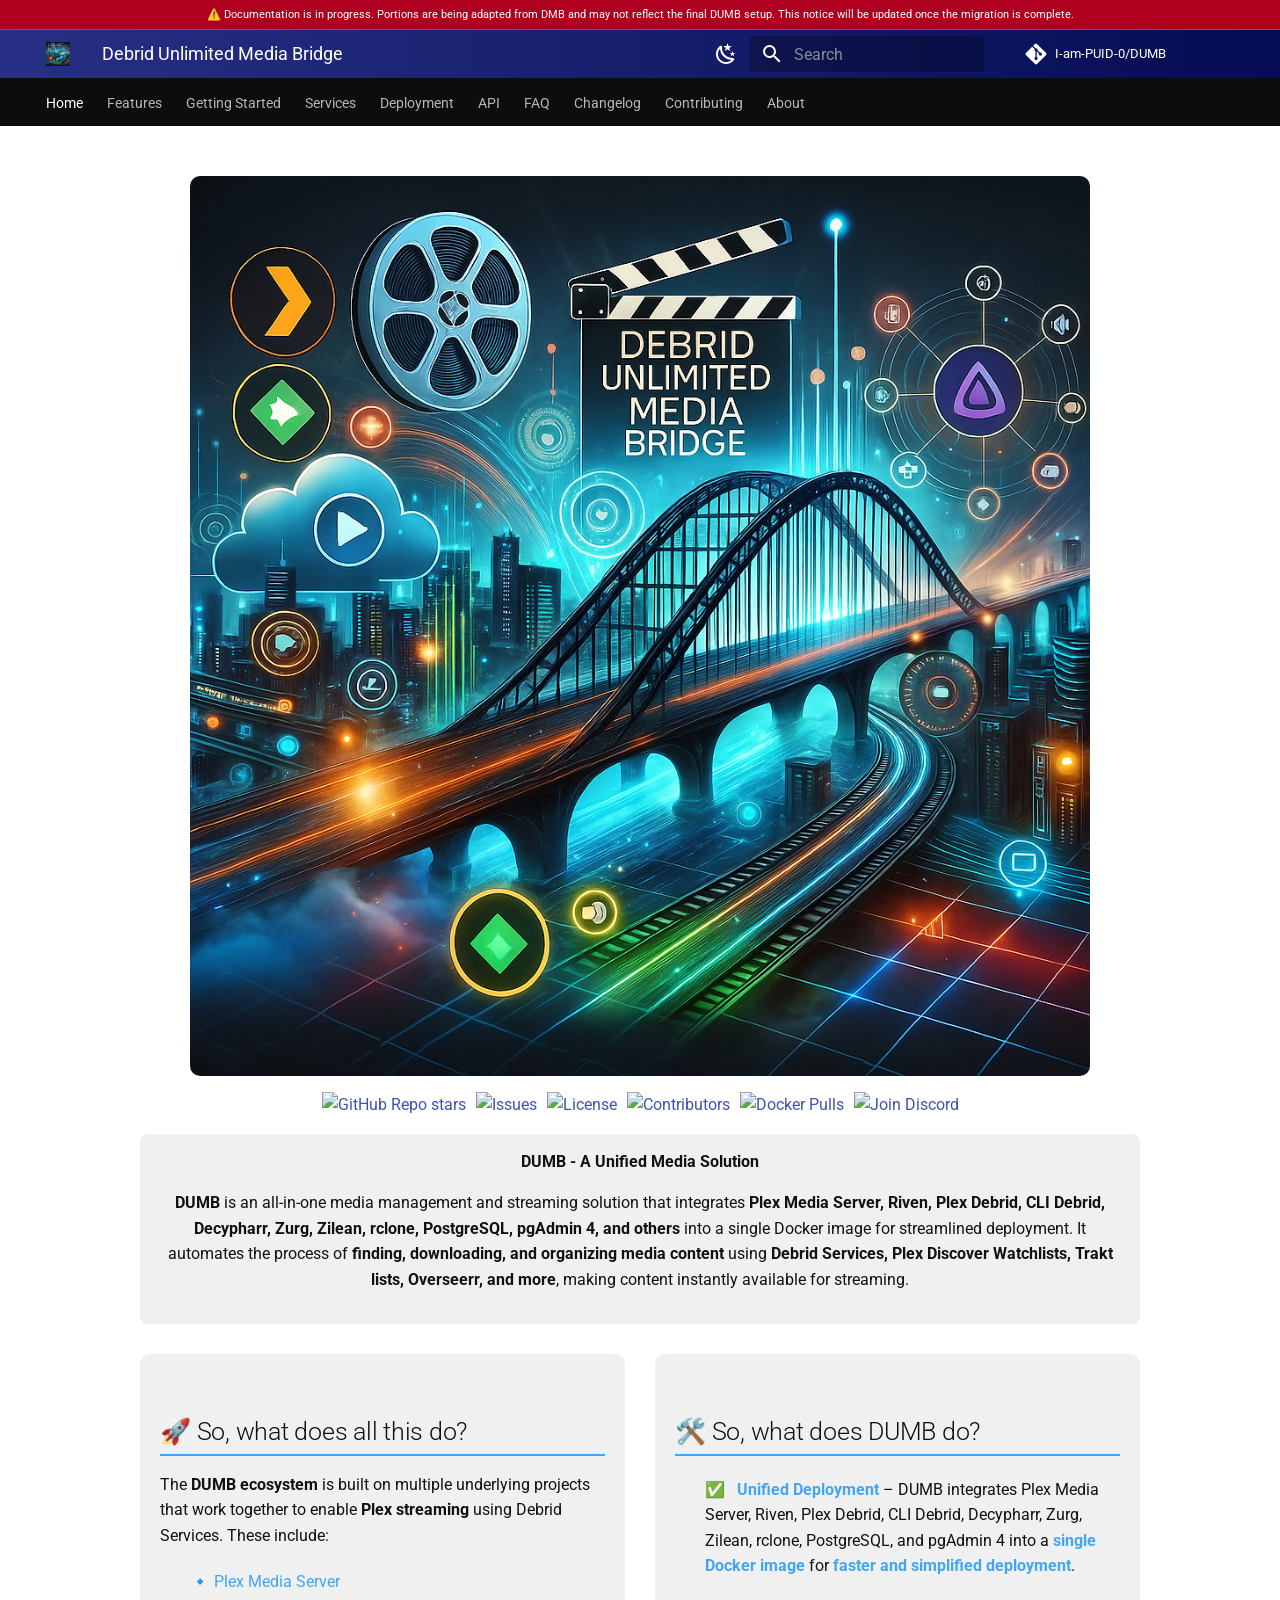
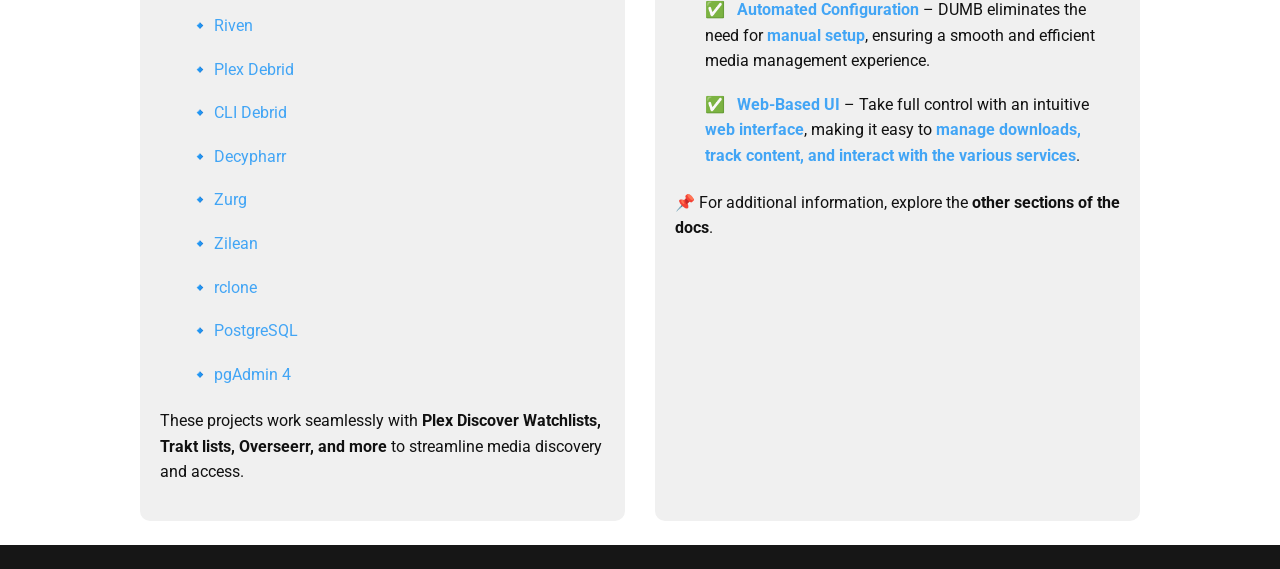
==== commit cacce5a8: "Deployed e5b7bcf with MkDocs version: 1.6.1" ====
--- a/index.html
+++ b/index.html
@@ -904,6 +904,29 @@
   
   <span class="md-ellipsis">
     Phalanx DB
+    
+  </span>
+  
+
+      </a>
+    </li>
+  
+
+              
+            
+              
+                
+  
+  
+  
+  
+    <li class="md-nav__item">
+      <a href="services/plex-media-server/" class="md-nav__link">
+        
+  
+  
+  <span class="md-ellipsis">
+    Plex Media Server
     
   </span>
   
@@ -2066,7 +2089,7 @@
             <strong>DUMB - A Unified Media Solution</strong><br>
             <p>
                 <strong>DUMB</strong> is an all-in-one media management and streaming solution that integrates 
-                <strong>Riven, Plex Debrid, CLI Debrid, Decypharr, Zurg, Zilean, rclone, PostgreSQL, pgAdmin 4, and others</strong> into a single Docker image 
+                <strong>Plex Media Server, Riven, Plex Debrid, CLI Debrid, Decypharr, Zurg, Zilean, rclone, PostgreSQL, pgAdmin 4, and others</strong> into a single Docker image 
                 for streamlined deployment. It automates the process of 
                 <strong>finding, downloading, and organizing media content</strong> using 
                 <strong>Debrid Services, Plex Discover Watchlists, Trakt lists, Overseerr, and more</strong>, 
@@ -2080,6 +2103,7 @@
             <h2>🚀 So, what does all this do?</h2>
             <p>The <strong>DUMB ecosystem</strong> is built on multiple underlying projects that work together to enable <strong>Plex streaming</strong> using Debrid Services. These include:</p>
             <ul class="project-list">
+                <li>🔹 <a href="https://www.plex.tv/">Plex Media Server</a></li>
                 <li>🔹 <a href="https://github.com/rivenmedia/riven">Riven</a></li>
                 <li>🔹 <a href="https://github.com/I-am-PUID-0/plex_debrid">Plex Debrid</a></li>
                 <li>🔹 <a href="https://github.com/godver3/cli_debrid">CLI Debrid</a></li>
@@ -2096,7 +2120,7 @@
         <div class="column">
             <h2>🛠️ So, what does DUMB do?</h2>
             <ul class="features">
-                <li> <strong>Unified Deployment</strong> – DUMB integrates Riven, Plex Debrid, CLI Debrid, Decypharr, Zurg, Zilean, rclone, PostgreSQL, and pgAdmin 4 into a <strong>single Docker image</strong> for <strong>faster and simplified deployment</strong>.</li>
+                <li> <strong>Unified Deployment</strong> – DUMB integrates Plex Media Server, Riven, Plex Debrid, CLI Debrid, Decypharr, Zurg, Zilean, rclone, PostgreSQL, and pgAdmin 4 into a <strong>single Docker image</strong> for <strong>faster and simplified deployment</strong>.</li>
                 <li> <strong>Automated Configuration</strong> – DUMB eliminates the need for <strong>manual setup</strong>, ensuring a smooth and efficient media management experience.</li>
                 <li> <strong>Web-Based UI</strong> – Take full control with an intuitive <strong>web interface</strong>, making it easy to <strong>manage downloads, track content, and interact with the various services</strong>.</li>
             </ul>
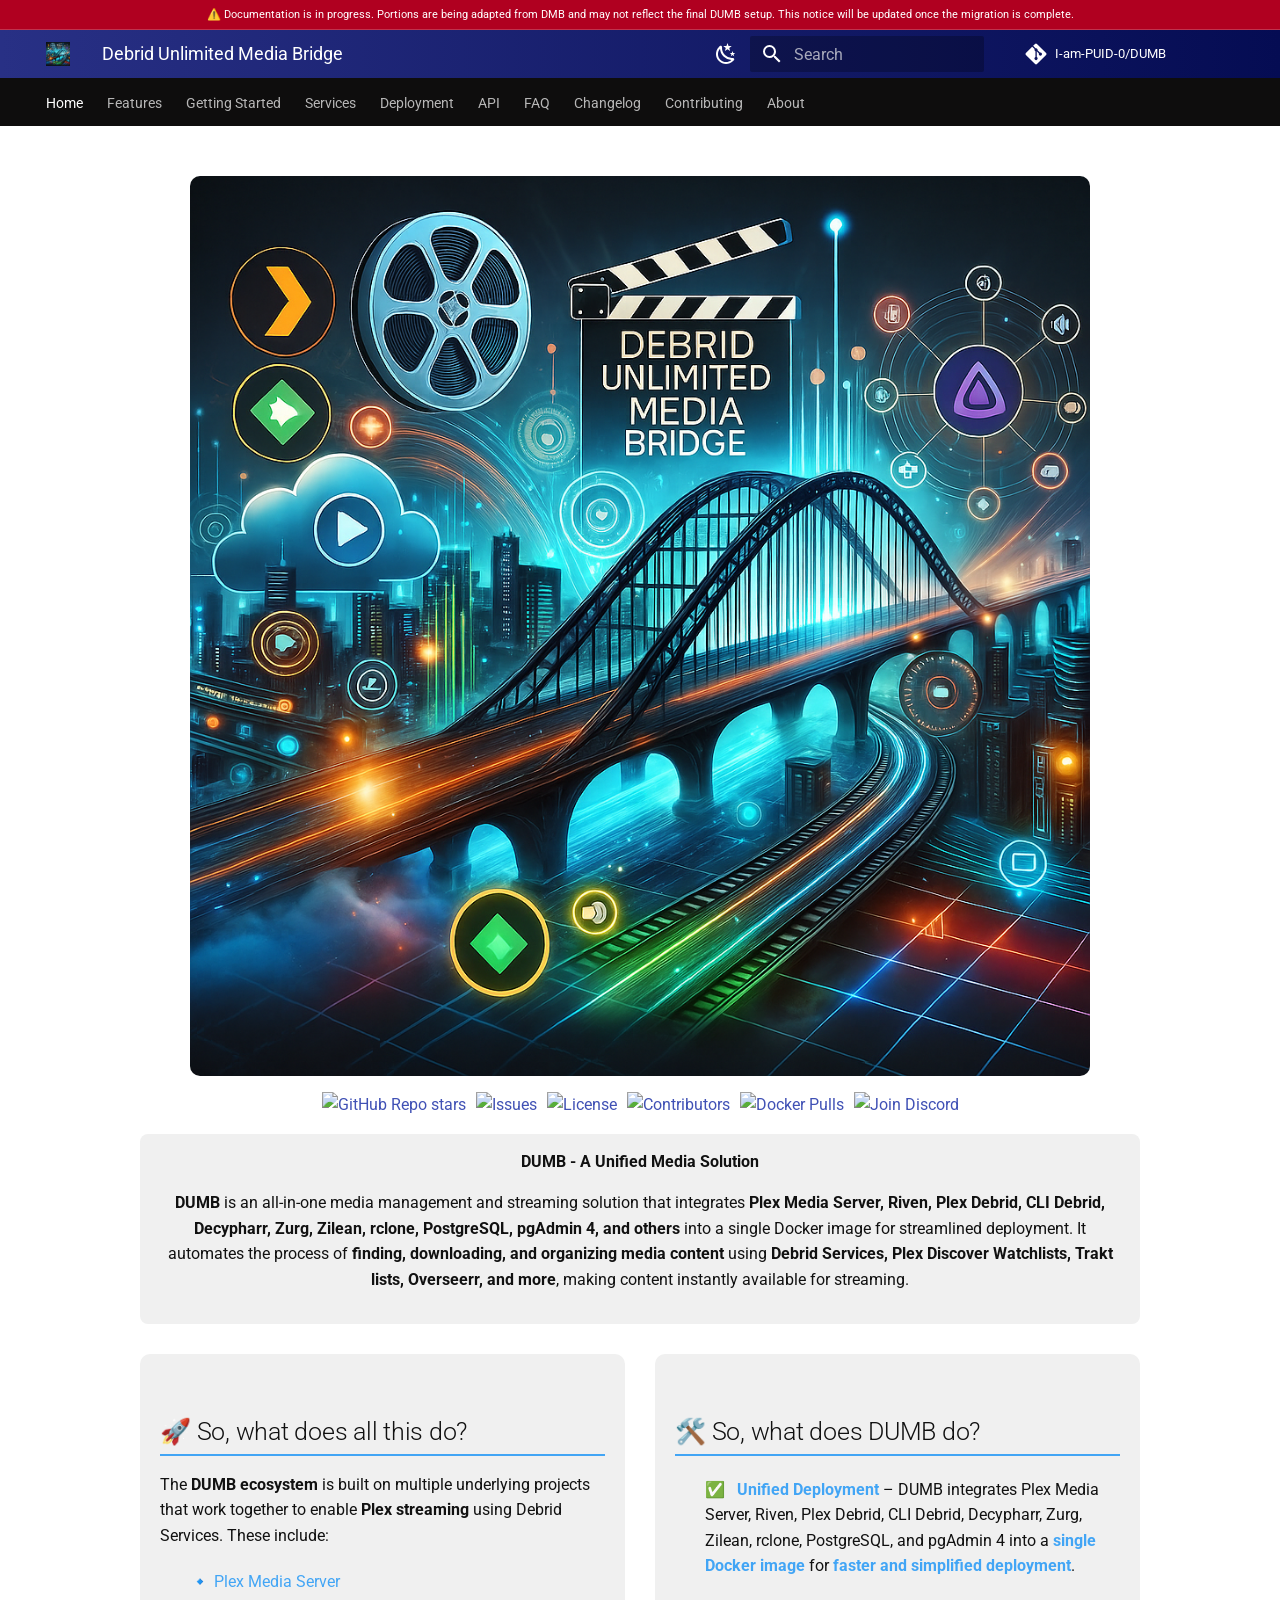
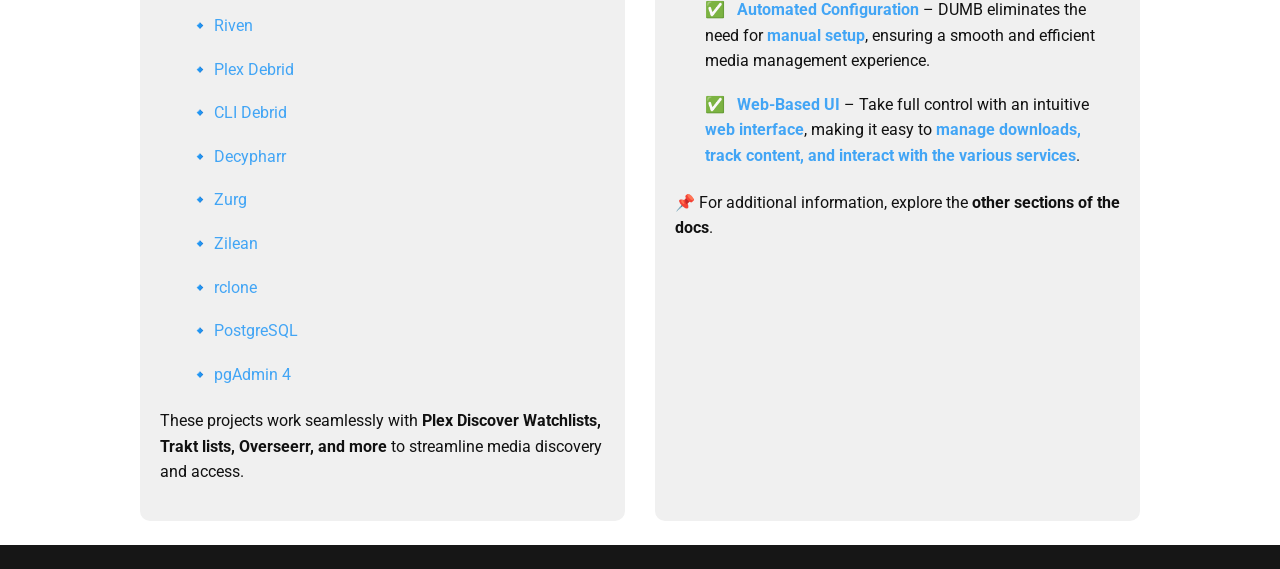
==== commit 37d546eb: "Deployed c7a6416 with MkDocs version: 1.6.1" ====
--- a/index.html
+++ b/index.html
@@ -782,8 +782,74 @@
   
   
   
-    <li class="md-nav__item">
-      <a href="services/api/" class="md-nav__link">
+    
+    
+    
+    
+      
+      
+        
+      
+    
+    
+    <li class="md-nav__item md-nav__item--nested">
+      
+        
+        
+        <input class="md-nav__toggle md-toggle " type="checkbox" id="__nav_4_2" >
+        
+          
+          <label class="md-nav__link" for="__nav_4_2" id="__nav_4_2_label" tabindex="0">
+            
+  
+  
+  <span class="md-ellipsis">
+    DUMB
+    
+  </span>
+  
+
+            <span class="md-nav__icon md-icon"></span>
+          </label>
+        
+        <nav class="md-nav" data-md-level="2" aria-labelledby="__nav_4_2_label" aria-expanded="false">
+          <label class="md-nav__title" for="__nav_4_2">
+            <span class="md-nav__icon md-icon"></span>
+            DUMB
+          </label>
+          <ul class="md-nav__list" data-md-scrollfix>
+            
+              
+                
+  
+  
+  
+  
+    <li class="md-nav__item">
+      <a href="services/dumb/" class="md-nav__link">
+        
+  
+  
+  <span class="md-ellipsis">
+    Overview
+    
+  </span>
+  
+
+      </a>
+    </li>
+  
+
+              
+            
+              
+                
+  
+  
+  
+  
+    <li class="md-nav__item">
+      <a href="services/dumb/api/" class="md-nav__link">
         
   
   
@@ -806,7 +872,7 @@
   
   
     <li class="md-nav__item">
-      <a href="services/dumb-frontend/" class="md-nav__link">
+      <a href="services/dumb/dumb-frontend/" class="md-nav__link">
         
   
   
@@ -822,14 +888,111 @@
 
               
             
-              
-                
-  
-  
-  
-  
-    <li class="md-nav__item">
-      <a href="services/decypharr/" class="md-nav__link">
+          </ul>
+        </nav>
+      
+    </li>
+  
+
+              
+            
+              
+                
+  
+  
+  
+  
+    
+    
+    
+    
+      
+      
+        
+      
+    
+    
+    <li class="md-nav__item md-nav__item--nested">
+      
+        
+        
+        <input class="md-nav__toggle md-toggle " type="checkbox" id="__nav_4_3" >
+        
+          
+          <label class="md-nav__link" for="__nav_4_3" id="__nav_4_3_label" tabindex="0">
+            
+  
+  
+  <span class="md-ellipsis">
+    Core
+    
+  </span>
+  
+
+            <span class="md-nav__icon md-icon"></span>
+          </label>
+        
+        <nav class="md-nav" data-md-level="2" aria-labelledby="__nav_4_3_label" aria-expanded="false">
+          <label class="md-nav__title" for="__nav_4_3">
+            <span class="md-nav__icon md-icon"></span>
+            Core
+          </label>
+          <ul class="md-nav__list" data-md-scrollfix>
+            
+              
+                
+  
+  
+  
+  
+    <li class="md-nav__item">
+      <a href="services/core/" class="md-nav__link">
+        
+  
+  
+  <span class="md-ellipsis">
+    Overview
+    
+  </span>
+  
+
+      </a>
+    </li>
+  
+
+              
+            
+              
+                
+  
+  
+  
+  
+    <li class="md-nav__item">
+      <a href="services/core/cli-debrid/" class="md-nav__link">
+        
+  
+  
+  <span class="md-ellipsis">
+    CLI Debrid
+    
+  </span>
+  
+
+      </a>
+    </li>
+  
+
+              
+            
+              
+                
+  
+  
+  
+  
+    <li class="md-nav__item">
+      <a href="services/core/decypharr/" class="md-nav__link">
         
   
   
@@ -852,30 +1015,150 @@
   
   
     <li class="md-nav__item">
-      <a href="services/cli-debrid/" class="md-nav__link">
-        
-  
-  
-  <span class="md-ellipsis">
-    CLI Debrid
-    
-  </span>
-  
-
-      </a>
-    </li>
-  
-
-              
-            
-              
-                
-  
-  
-  
-  
-    <li class="md-nav__item">
-      <a href="services/cli-battery/" class="md-nav__link">
+      <a href="services/core/plex-media-server/" class="md-nav__link">
+        
+  
+  
+  <span class="md-ellipsis">
+    Plex Media Server
+    
+  </span>
+  
+
+      </a>
+    </li>
+  
+
+              
+            
+              
+                
+  
+  
+  
+  
+    <li class="md-nav__item">
+      <a href="services/core/plex-debrid/" class="md-nav__link">
+        
+  
+  
+  <span class="md-ellipsis">
+    Plex Debrid
+    
+  </span>
+  
+
+      </a>
+    </li>
+  
+
+              
+            
+              
+                
+  
+  
+  
+  
+    <li class="md-nav__item">
+      <a href="services/core/riven-backend/" class="md-nav__link">
+        
+  
+  
+  <span class="md-ellipsis">
+    Riven Backend
+    
+  </span>
+  
+
+      </a>
+    </li>
+  
+
+              
+            
+          </ul>
+        </nav>
+      
+    </li>
+  
+
+              
+            
+              
+                
+  
+  
+  
+  
+    
+    
+    
+    
+      
+      
+        
+      
+    
+    
+    <li class="md-nav__item md-nav__item--nested">
+      
+        
+        
+        <input class="md-nav__toggle md-toggle " type="checkbox" id="__nav_4_4" >
+        
+          
+          <label class="md-nav__link" for="__nav_4_4" id="__nav_4_4_label" tabindex="0">
+            
+  
+  
+  <span class="md-ellipsis">
+    Dependent
+    
+  </span>
+  
+
+            <span class="md-nav__icon md-icon"></span>
+          </label>
+        
+        <nav class="md-nav" data-md-level="2" aria-labelledby="__nav_4_4_label" aria-expanded="false">
+          <label class="md-nav__title" for="__nav_4_4">
+            <span class="md-nav__icon md-icon"></span>
+            Dependent
+          </label>
+          <ul class="md-nav__list" data-md-scrollfix>
+            
+              
+                
+  
+  
+  
+  
+    <li class="md-nav__item">
+      <a href="services/dependent/" class="md-nav__link">
+        
+  
+  
+  <span class="md-ellipsis">
+    Overview
+    
+  </span>
+  
+
+      </a>
+    </li>
+  
+
+              
+            
+              
+                
+  
+  
+  
+  
+    <li class="md-nav__item">
+      <a href="services/dependent/cli-battery/" class="md-nav__link">
         
   
   
@@ -898,7 +1181,7 @@
   
   
     <li class="md-nav__item">
-      <a href="services/phalanx-db/" class="md-nav__link">
+      <a href="services/dependent/phalanx-db/" class="md-nav__link">
         
   
   
@@ -921,53 +1204,150 @@
   
   
     <li class="md-nav__item">
-      <a href="services/plex-media-server/" class="md-nav__link">
-        
-  
-  
-  <span class="md-ellipsis">
-    Plex Media Server
-    
-  </span>
-  
-
-      </a>
-    </li>
-  
-
-              
-            
-              
-                
-  
-  
-  
-  
-    <li class="md-nav__item">
-      <a href="services/plex-debrid/" class="md-nav__link">
-        
-  
-  
-  <span class="md-ellipsis">
-    Plex Debrid
-    
-  </span>
-  
-
-      </a>
-    </li>
-  
-
-              
-            
-              
-                
-  
-  
-  
-  
-    <li class="md-nav__item">
-      <a href="services/pgadmin/" class="md-nav__link">
+      <a href="services/dependent/postgres/" class="md-nav__link">
+        
+  
+  
+  <span class="md-ellipsis">
+    PostgreSQL
+    
+  </span>
+  
+
+      </a>
+    </li>
+  
+
+              
+            
+              
+                
+  
+  
+  
+  
+    <li class="md-nav__item">
+      <a href="services/dependent/rclone/" class="md-nav__link">
+        
+  
+  
+  <span class="md-ellipsis">
+    rclone
+    
+  </span>
+  
+
+      </a>
+    </li>
+  
+
+              
+            
+              
+                
+  
+  
+  
+  
+    <li class="md-nav__item">
+      <a href="services/dependent/zurg/" class="md-nav__link">
+        
+  
+  
+  <span class="md-ellipsis">
+    zurg
+    
+  </span>
+  
+
+      </a>
+    </li>
+  
+
+              
+            
+          </ul>
+        </nav>
+      
+    </li>
+  
+
+              
+            
+              
+                
+  
+  
+  
+  
+    
+    
+    
+    
+      
+      
+        
+      
+    
+    
+    <li class="md-nav__item md-nav__item--nested">
+      
+        
+        
+        <input class="md-nav__toggle md-toggle " type="checkbox" id="__nav_4_5" >
+        
+          
+          <label class="md-nav__link" for="__nav_4_5" id="__nav_4_5_label" tabindex="0">
+            
+  
+  
+  <span class="md-ellipsis">
+    Optional
+    
+  </span>
+  
+
+            <span class="md-nav__icon md-icon"></span>
+          </label>
+        
+        <nav class="md-nav" data-md-level="2" aria-labelledby="__nav_4_5_label" aria-expanded="false">
+          <label class="md-nav__title" for="__nav_4_5">
+            <span class="md-nav__icon md-icon"></span>
+            Optional
+          </label>
+          <ul class="md-nav__list" data-md-scrollfix>
+            
+              
+                
+  
+  
+  
+  
+    <li class="md-nav__item">
+      <a href="services/optional/" class="md-nav__link">
+        
+  
+  
+  <span class="md-ellipsis">
+    Overview
+    
+  </span>
+  
+
+      </a>
+    </li>
+  
+
+              
+            
+              
+                
+  
+  
+  
+  
+    <li class="md-nav__item">
+      <a href="services/optional/pgadmin/" class="md-nav__link">
         
   
   
@@ -990,76 +1370,7 @@
   
   
     <li class="md-nav__item">
-      <a href="services/postgres/" class="md-nav__link">
-        
-  
-  
-  <span class="md-ellipsis">
-    PostgreSQL
-    
-  </span>
-  
-
-      </a>
-    </li>
-  
-
-              
-            
-              
-                
-  
-  
-  
-  
-    <li class="md-nav__item">
-      <a href="services/rclone/" class="md-nav__link">
-        
-  
-  
-  <span class="md-ellipsis">
-    rclone
-    
-  </span>
-  
-
-      </a>
-    </li>
-  
-
-              
-            
-              
-                
-  
-  
-  
-  
-    <li class="md-nav__item">
-      <a href="services/riven-backend/" class="md-nav__link">
-        
-  
-  
-  <span class="md-ellipsis">
-    Riven Backend
-    
-  </span>
-  
-
-      </a>
-    </li>
-  
-
-              
-            
-              
-                
-  
-  
-  
-  
-    <li class="md-nav__item">
-      <a href="services/riven-frontend/" class="md-nav__link">
+      <a href="services/optional/riven-frontend/" class="md-nav__link">
         
   
   
@@ -1082,7 +1393,7 @@
   
   
     <li class="md-nav__item">
-      <a href="services/zilean/" class="md-nav__link">
+      <a href="services/optional/zilean/" class="md-nav__link">
         
   
   
@@ -1098,24 +1409,9 @@
 
               
             
-              
-                
-  
-  
-  
-  
-    <li class="md-nav__item">
-      <a href="services/zurg/" class="md-nav__link">
-        
-  
-  
-  <span class="md-ellipsis">
-    Zurg
-    
-  </span>
-  
-
-      </a>
+          </ul>
+        </nav>
+      
     </li>
   
 
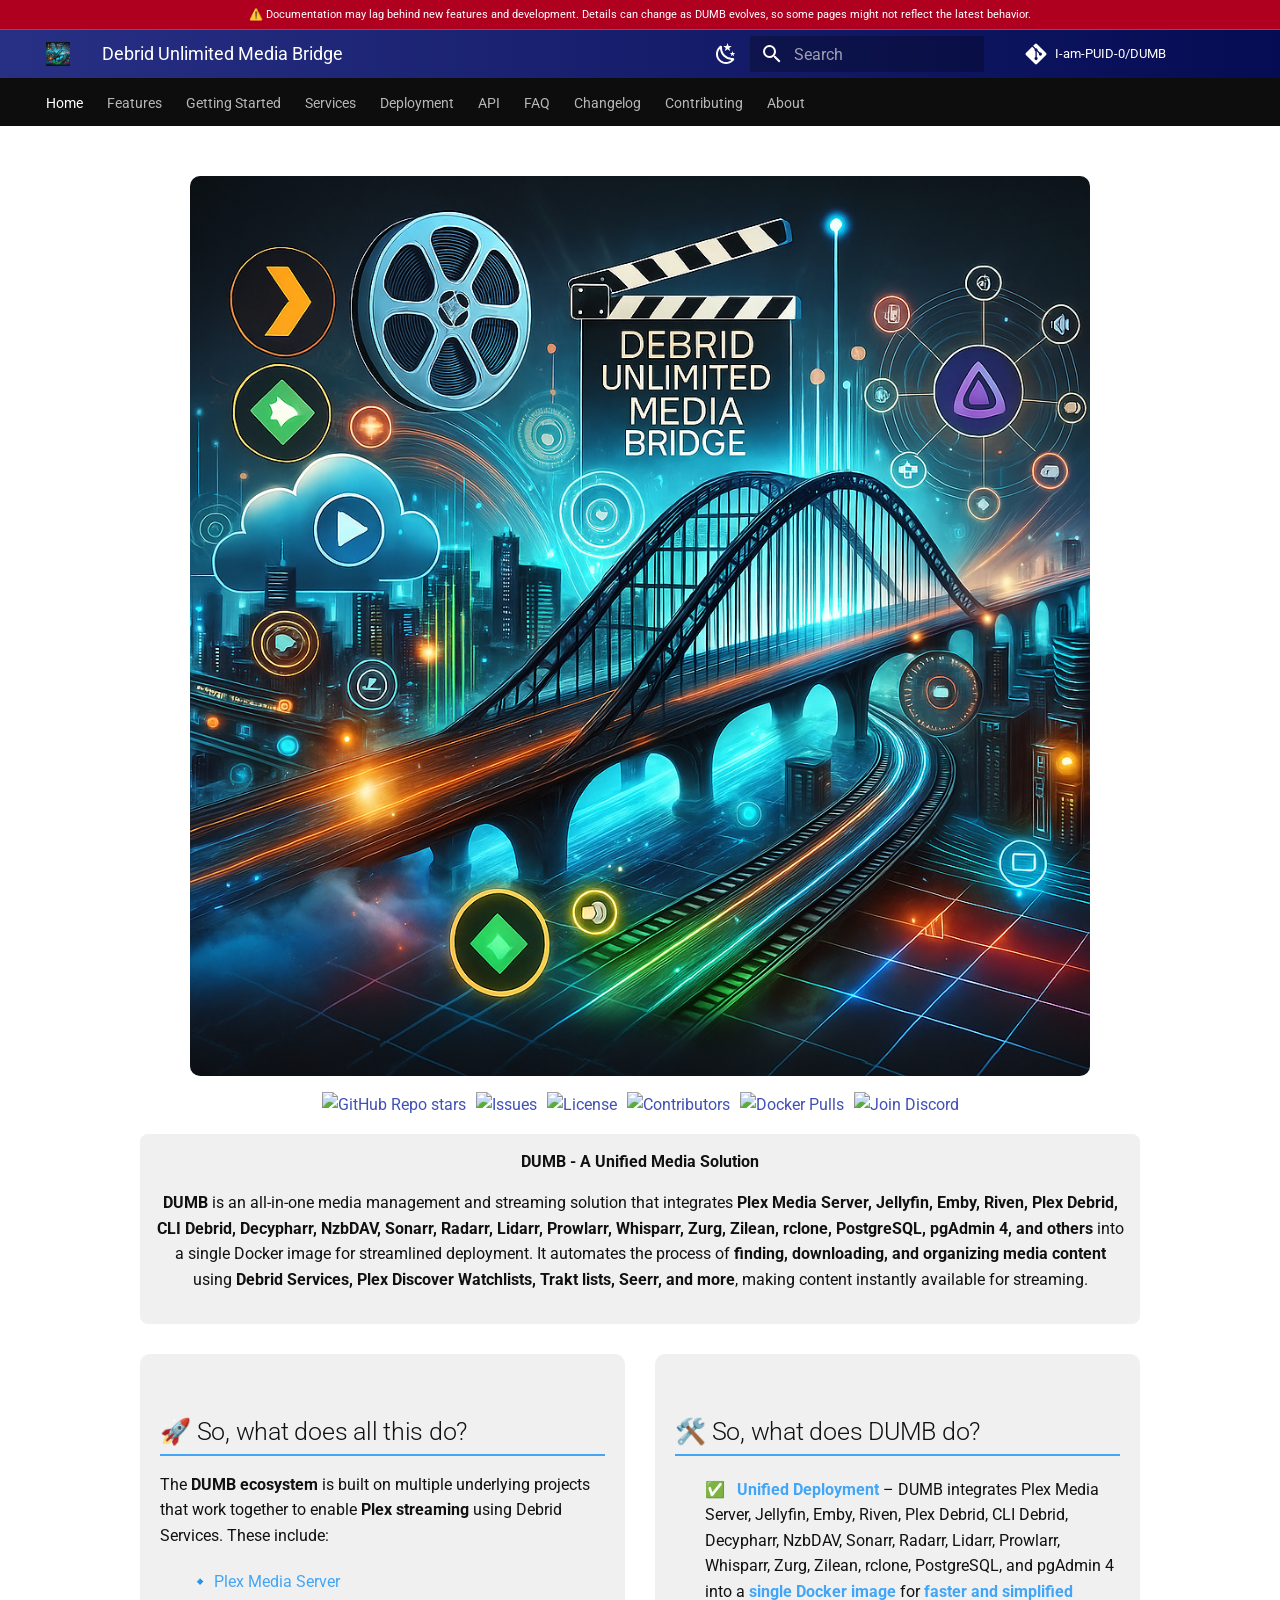
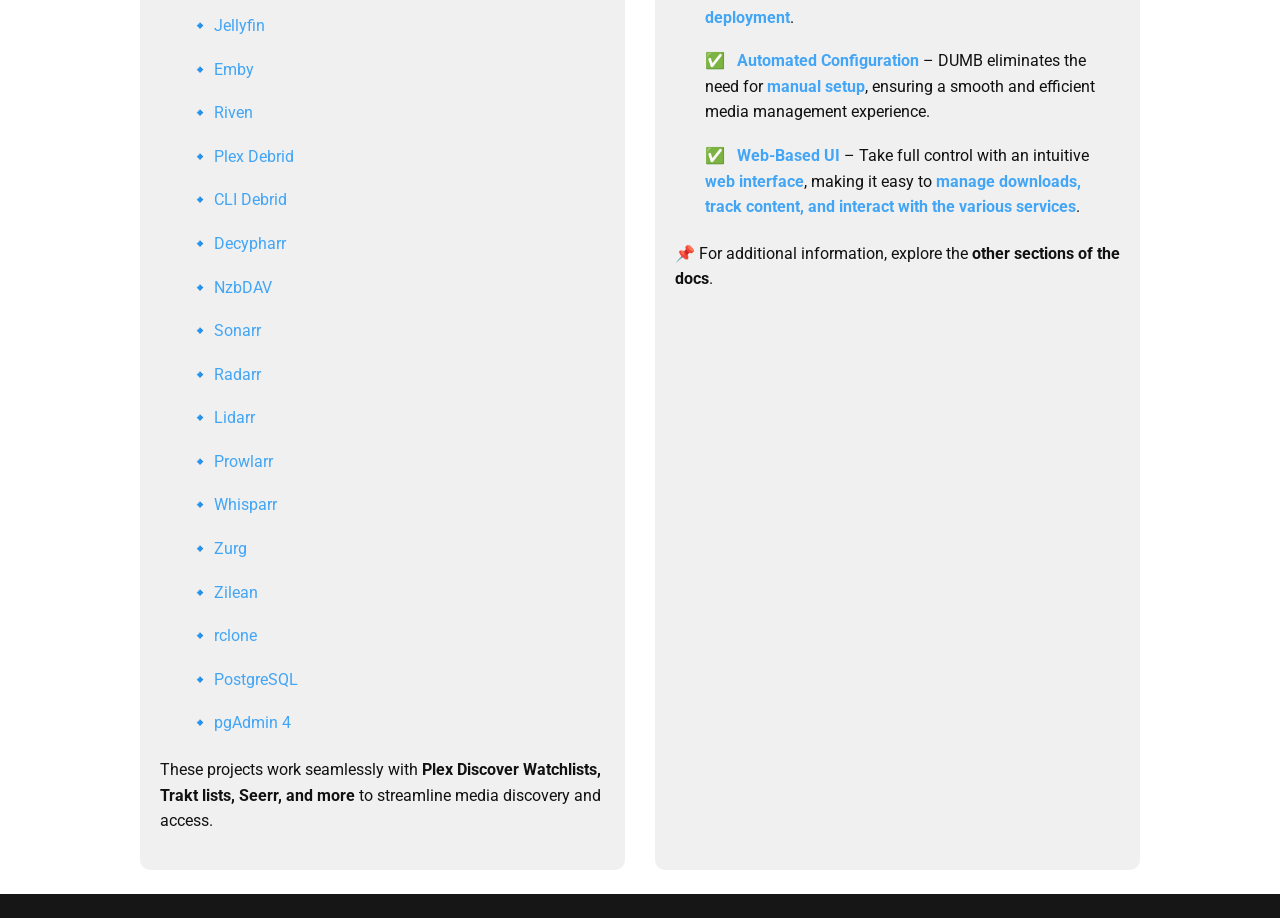
==== commit 9415fa18: "Deployed 7a5e870 with MkDocs version: 1.6.1" ====
--- a/index.html
+++ b/index.html
@@ -85,9 +85,8 @@
     
 <!-- Custom Banner -->
 <div class="banner">
-    <p style="color:white; display:inline;">⚠️ Documentation is in progress. Portions are being adapted from DMB and may
-        not reflect the final DUMB setup. This
-        notice will be updated once the migration is complete.</p>
+    <p style="color:white; display:inline;">⚠️ Documentation may lag behind new features and development. Details can change
+        as DUMB evolves, so some pages might not reflect the latest behavior.</p>
 </div>
 
 <!-- Original Header -->
@@ -1015,6 +1014,29 @@
   
   
     <li class="md-nav__item">
+      <a href="services/core/nzbdav/" class="md-nav__link">
+        
+  
+  
+  <span class="md-ellipsis">
+    NzbDAV
+    
+  </span>
+  
+
+      </a>
+    </li>
+  
+
+              
+            
+              
+                
+  
+  
+  
+  
+    <li class="md-nav__item">
       <a href="services/core/plex-media-server/" class="md-nav__link">
         
   
@@ -1038,6 +1060,52 @@
   
   
     <li class="md-nav__item">
+      <a href="services/core/jellyfin/" class="md-nav__link">
+        
+  
+  
+  <span class="md-ellipsis">
+    Jellyfin
+    
+  </span>
+  
+
+      </a>
+    </li>
+  
+
+              
+            
+              
+                
+  
+  
+  
+  
+    <li class="md-nav__item">
+      <a href="services/core/emby/" class="md-nav__link">
+        
+  
+  
+  <span class="md-ellipsis">
+    Emby
+    
+  </span>
+  
+
+      </a>
+    </li>
+  
+
+              
+            
+              
+                
+  
+  
+  
+  
+    <li class="md-nav__item">
       <a href="services/core/plex-debrid/" class="md-nav__link">
         
   
@@ -1067,6 +1135,121 @@
   
   <span class="md-ellipsis">
     Riven Backend
+    
+  </span>
+  
+
+      </a>
+    </li>
+  
+
+              
+            
+              
+                
+  
+  
+  
+  
+    <li class="md-nav__item">
+      <a href="services/core/sonarr/" class="md-nav__link">
+        
+  
+  
+  <span class="md-ellipsis">
+    Sonarr
+    
+  </span>
+  
+
+      </a>
+    </li>
+  
+
+              
+            
+              
+                
+  
+  
+  
+  
+    <li class="md-nav__item">
+      <a href="services/core/radarr/" class="md-nav__link">
+        
+  
+  
+  <span class="md-ellipsis">
+    Radarr
+    
+  </span>
+  
+
+      </a>
+    </li>
+  
+
+              
+            
+              
+                
+  
+  
+  
+  
+    <li class="md-nav__item">
+      <a href="services/core/lidarr/" class="md-nav__link">
+        
+  
+  
+  <span class="md-ellipsis">
+    Lidarr
+    
+  </span>
+  
+
+      </a>
+    </li>
+  
+
+              
+            
+              
+                
+  
+  
+  
+  
+    <li class="md-nav__item">
+      <a href="services/core/prowlarr/" class="md-nav__link">
+        
+  
+  
+  <span class="md-ellipsis">
+    Prowlarr
+    
+  </span>
+  
+
+      </a>
+    </li>
+  
+
+              
+            
+              
+                
+  
+  
+  
+  
+    <li class="md-nav__item">
+      <a href="services/core/whisparr/" class="md-nav__link">
+        
+  
+  
+  <span class="md-ellipsis">
+    Whisparr
     
   </span>
   
@@ -2385,10 +2568,10 @@
             <strong>DUMB - A Unified Media Solution</strong><br>
             <p>
                 <strong>DUMB</strong> is an all-in-one media management and streaming solution that integrates 
-                <strong>Plex Media Server, Riven, Plex Debrid, CLI Debrid, Decypharr, Zurg, Zilean, rclone, PostgreSQL, pgAdmin 4, and others</strong> into a single Docker image 
+                <strong>Plex Media Server, Jellyfin, Emby, Riven, Plex Debrid, CLI Debrid, Decypharr, NzbDAV, Sonarr, Radarr, Lidarr, Prowlarr, Whisparr, Zurg, Zilean, rclone, PostgreSQL, pgAdmin 4, and others</strong> into a single Docker image 
                 for streamlined deployment. It automates the process of 
                 <strong>finding, downloading, and organizing media content</strong> using 
-                <strong>Debrid Services, Plex Discover Watchlists, Trakt lists, Overseerr, and more</strong>, 
+                <strong>Debrid Services, Plex Discover Watchlists, Trakt lists, Seerr, and more</strong>, 
                 making content instantly available for streaming.
             </p>
         </div>
@@ -2400,23 +2583,31 @@
             <p>The <strong>DUMB ecosystem</strong> is built on multiple underlying projects that work together to enable <strong>Plex streaming</strong> using Debrid Services. These include:</p>
             <ul class="project-list">
                 <li>🔹 <a href="https://www.plex.tv/">Plex Media Server</a></li>
+                <li>🔹 <a href="https://jellyfin.org/">Jellyfin</a></li>
+                <li>🔹 <a href="https://emby.media/">Emby</a></li>
                 <li>🔹 <a href="https://github.com/rivenmedia/riven">Riven</a></li>
                 <li>🔹 <a href="https://github.com/I-am-PUID-0/plex_debrid">Plex Debrid</a></li>
                 <li>🔹 <a href="https://github.com/godver3/cli_debrid">CLI Debrid</a></li>
-                <li>🔹 <a href="https://github.com/sirrobot01/decypharr">Decypharr</a></li>                
+                <li>🔹 <a href="https://github.com/sirrobot01/decypharr">Decypharr</a></li>
+                <li>🔹 <a href="https://github.com/nzbdav-dev/nzbdav">NzbDAV</a></li>
+                <li>🔹 <a href="https://sonarr.tv/">Sonarr</a></li>
+                <li>🔹 <a href="https://radarr.video/">Radarr</a></li>
+                <li>🔹 <a href="https://lidarr.audio/">Lidarr</a></li>
+                <li>🔹 <a href="https://prowlarr.com/">Prowlarr</a></li>
+                <li>🔹 <a href="https://whisparr.com/">Whisparr</a></li>
                 <li>🔹 <a href="https://github.com/debridmediamanager/zurg-testing">Zurg</a></li>
                 <li>🔹 <a href="https://github.com/iPromKnight/zilean">Zilean</a></li>
                 <li>🔹 <a href="https://github.com/rclone/rclone">rclone</a></li>
                 <li>🔹 <a href="https://www.postgresql.org/">PostgreSQL</a></li>
                 <li>🔹 <a href="https://www.pgadmin.org/">pgAdmin 4</a></li>
             </ul>
-            <p>These projects work seamlessly with <strong>Plex Discover Watchlists, Trakt lists, Overseerr, and more</strong> to streamline media discovery and access.</p>
+            <p>These projects work seamlessly with <strong>Plex Discover Watchlists, Trakt lists, Seerr, and more</strong> to streamline media discovery and access.</p>
         </div>
 
         <div class="column">
             <h2>🛠️ So, what does DUMB do?</h2>
             <ul class="features">
-                <li> <strong>Unified Deployment</strong> – DUMB integrates Plex Media Server, Riven, Plex Debrid, CLI Debrid, Decypharr, Zurg, Zilean, rclone, PostgreSQL, and pgAdmin 4 into a <strong>single Docker image</strong> for <strong>faster and simplified deployment</strong>.</li>
+                <li> <strong>Unified Deployment</strong> – DUMB integrates Plex Media Server, Jellyfin, Emby, Riven, Plex Debrid, CLI Debrid, Decypharr, NzbDAV, Sonarr, Radarr, Lidarr, Prowlarr, Whisparr, Zurg, Zilean, rclone, PostgreSQL, and pgAdmin 4 into a <strong>single Docker image</strong> for <strong>faster and simplified deployment</strong>.</li>
                 <li> <strong>Automated Configuration</strong> – DUMB eliminates the need for <strong>manual setup</strong>, ensuring a smooth and efficient media management experience.</li>
                 <li> <strong>Web-Based UI</strong> – Take full control with an intuitive <strong>web interface</strong>, making it easy to <strong>manage downloads, track content, and interact with the various services</strong>.</li>
             </ul>
